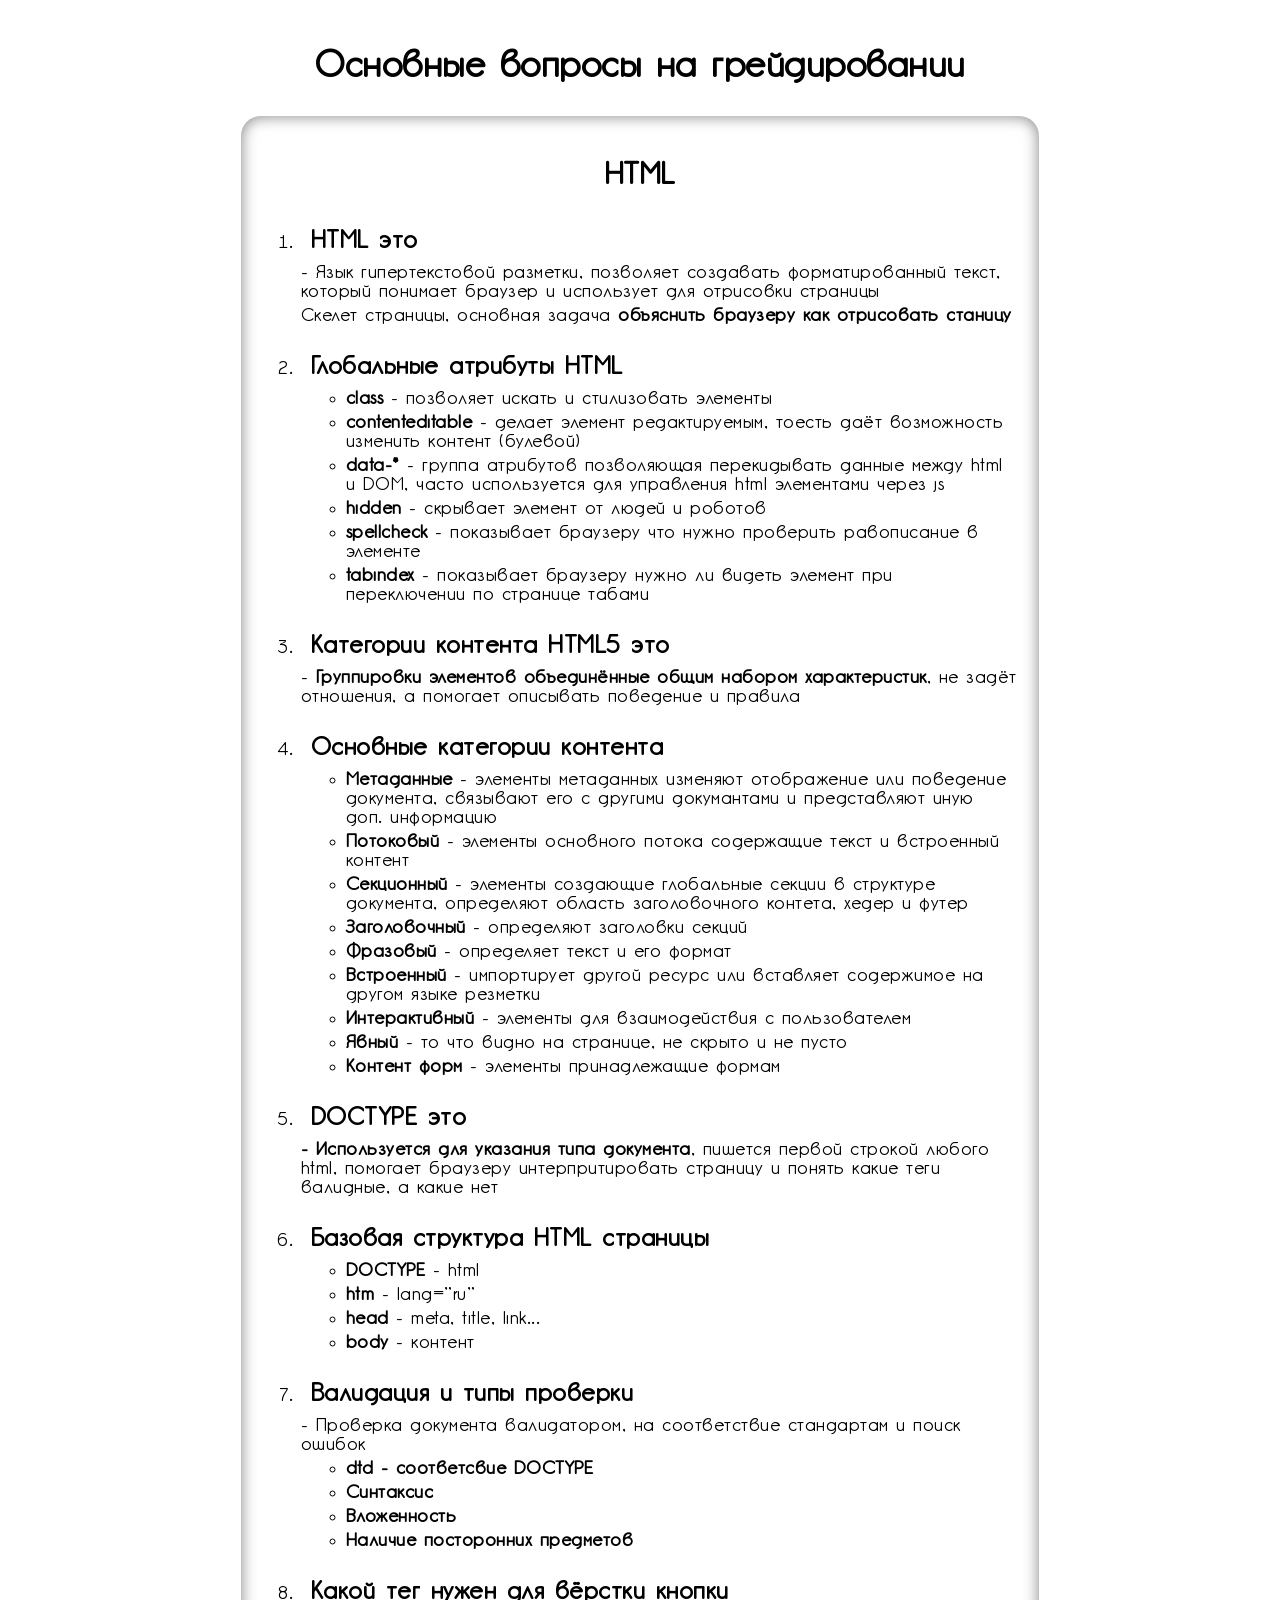
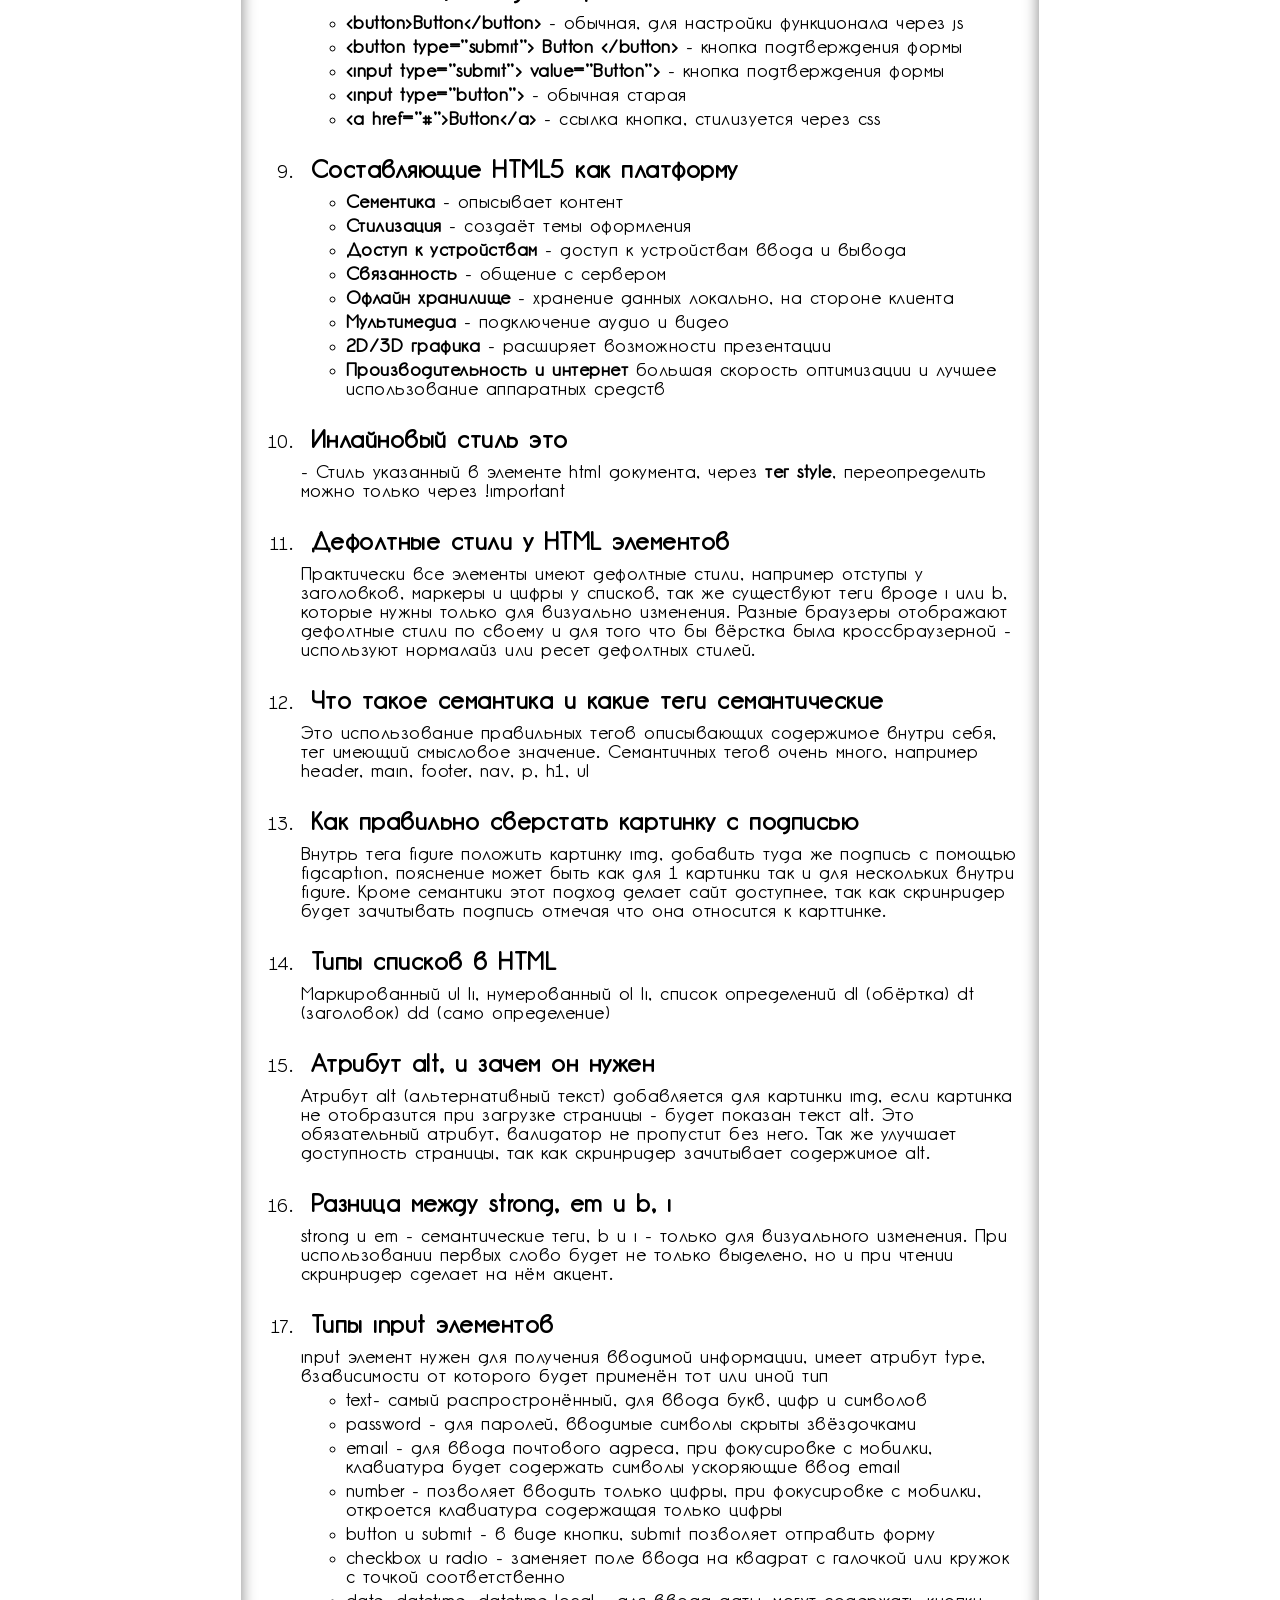
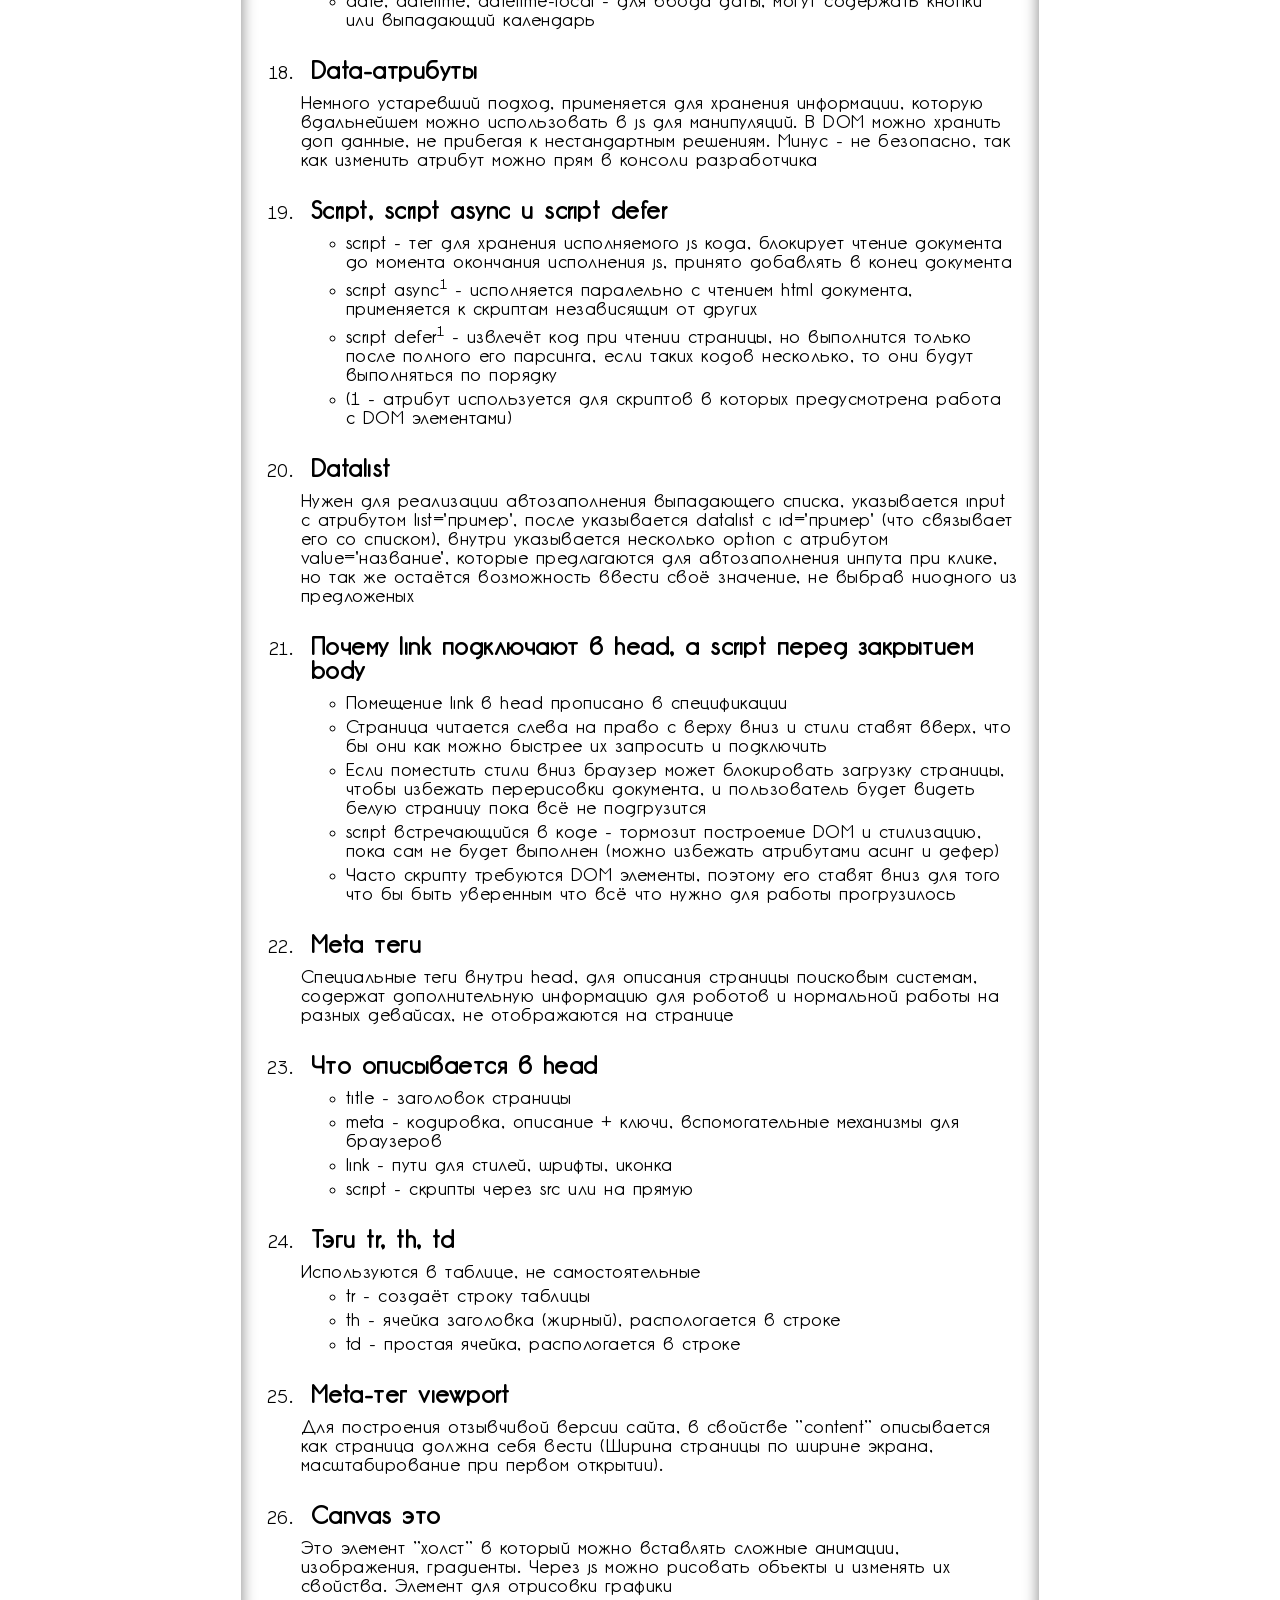
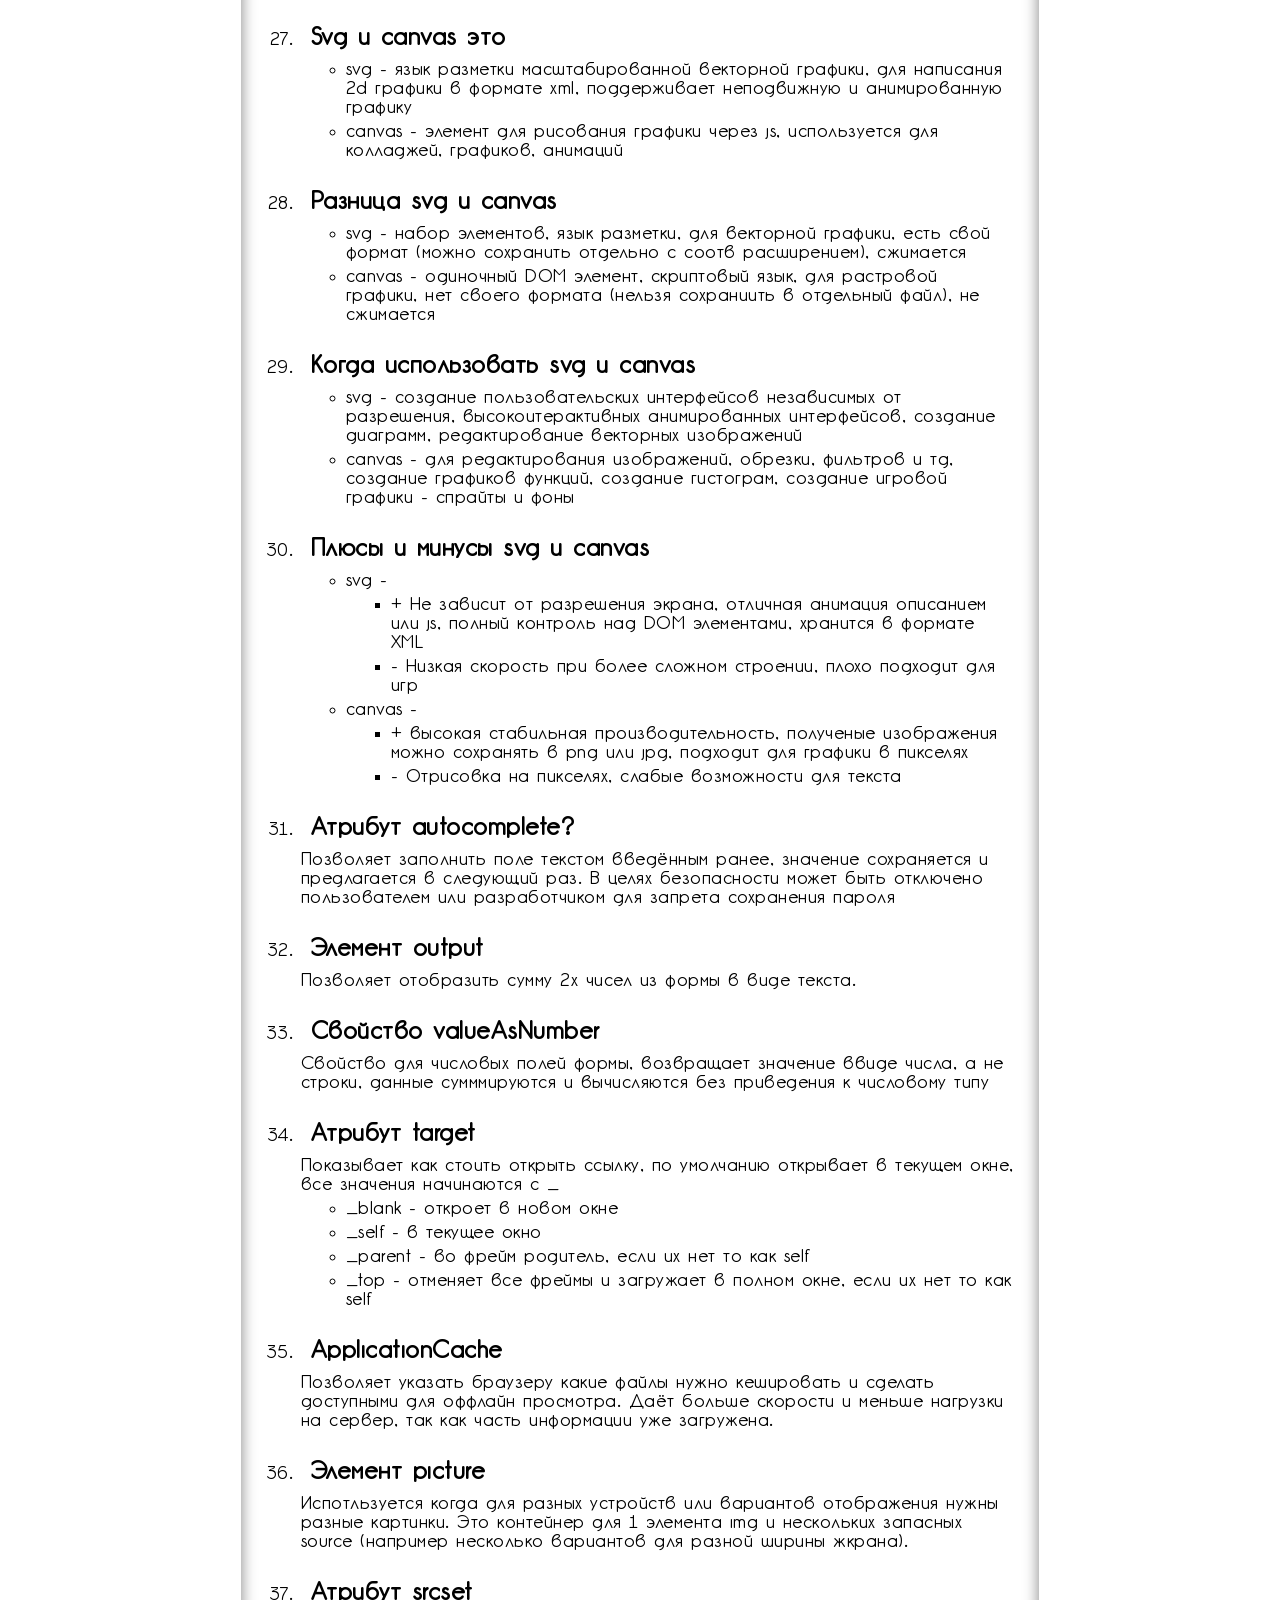
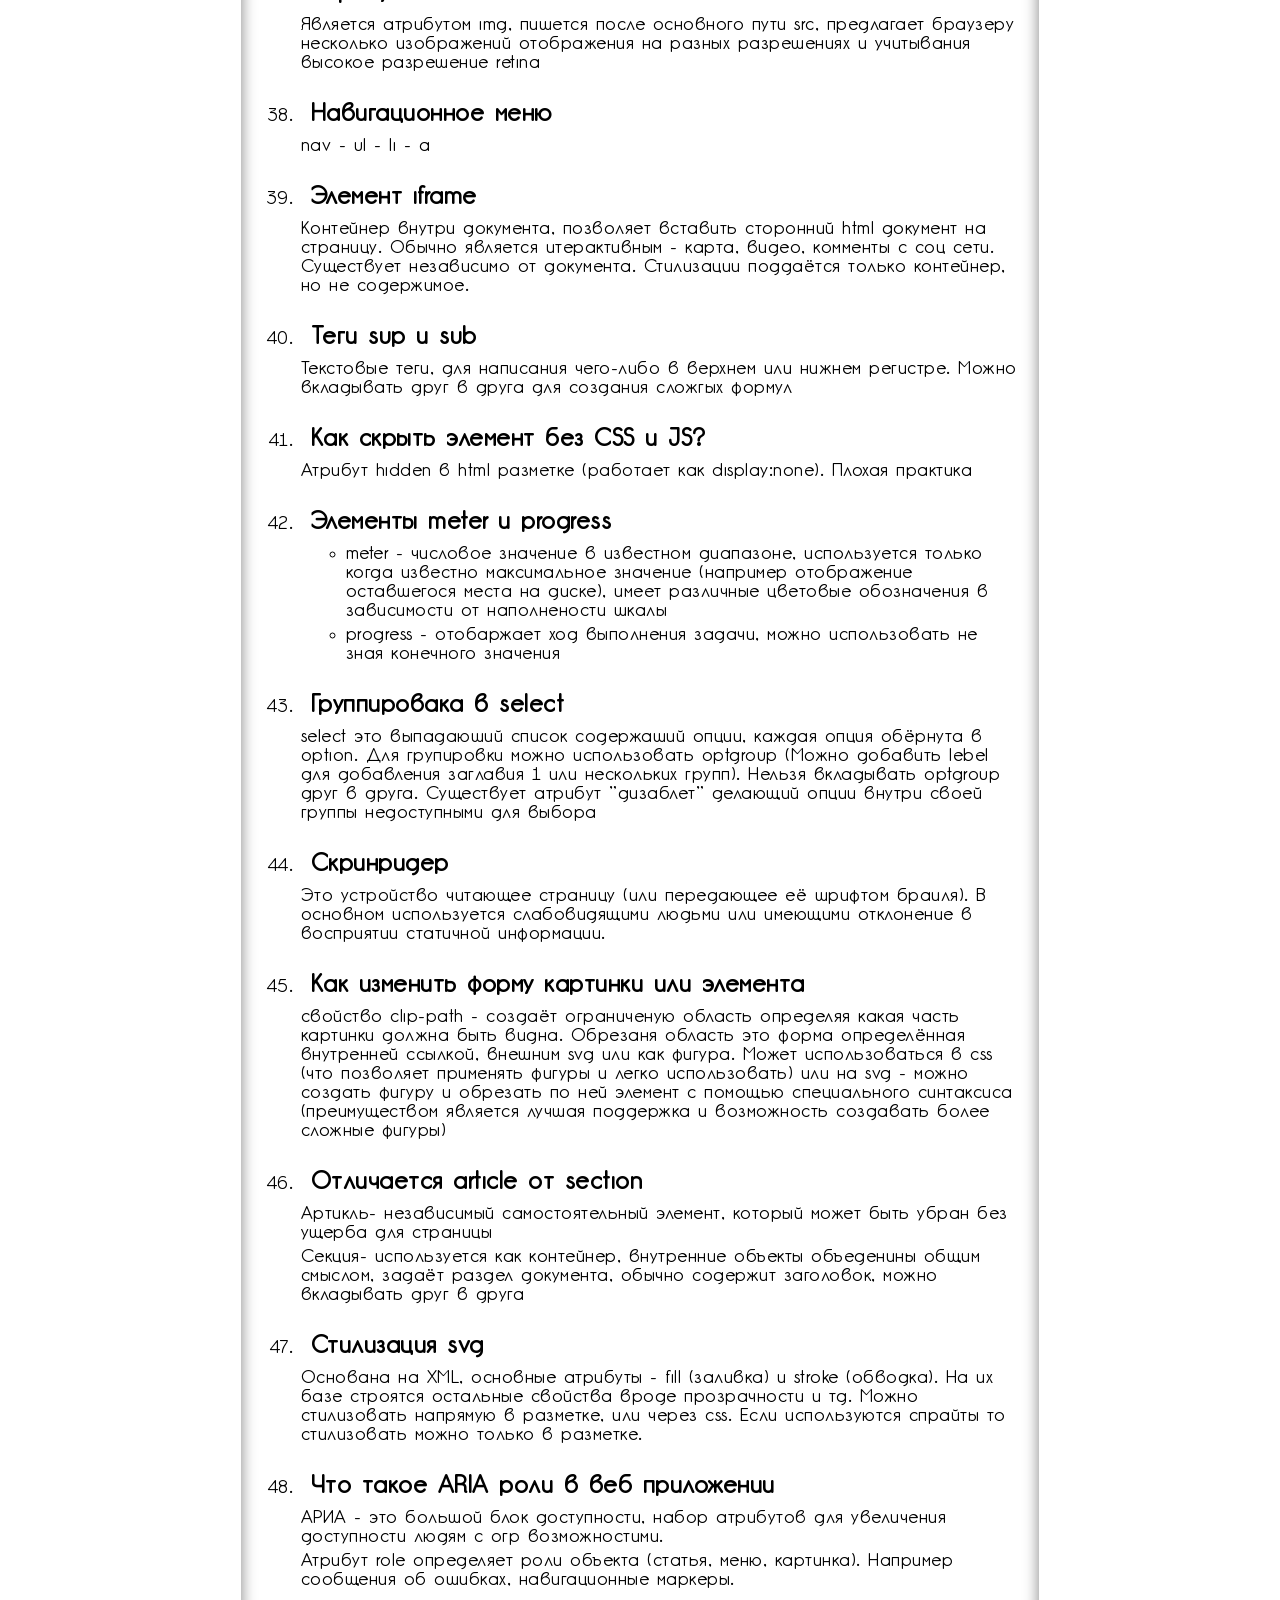
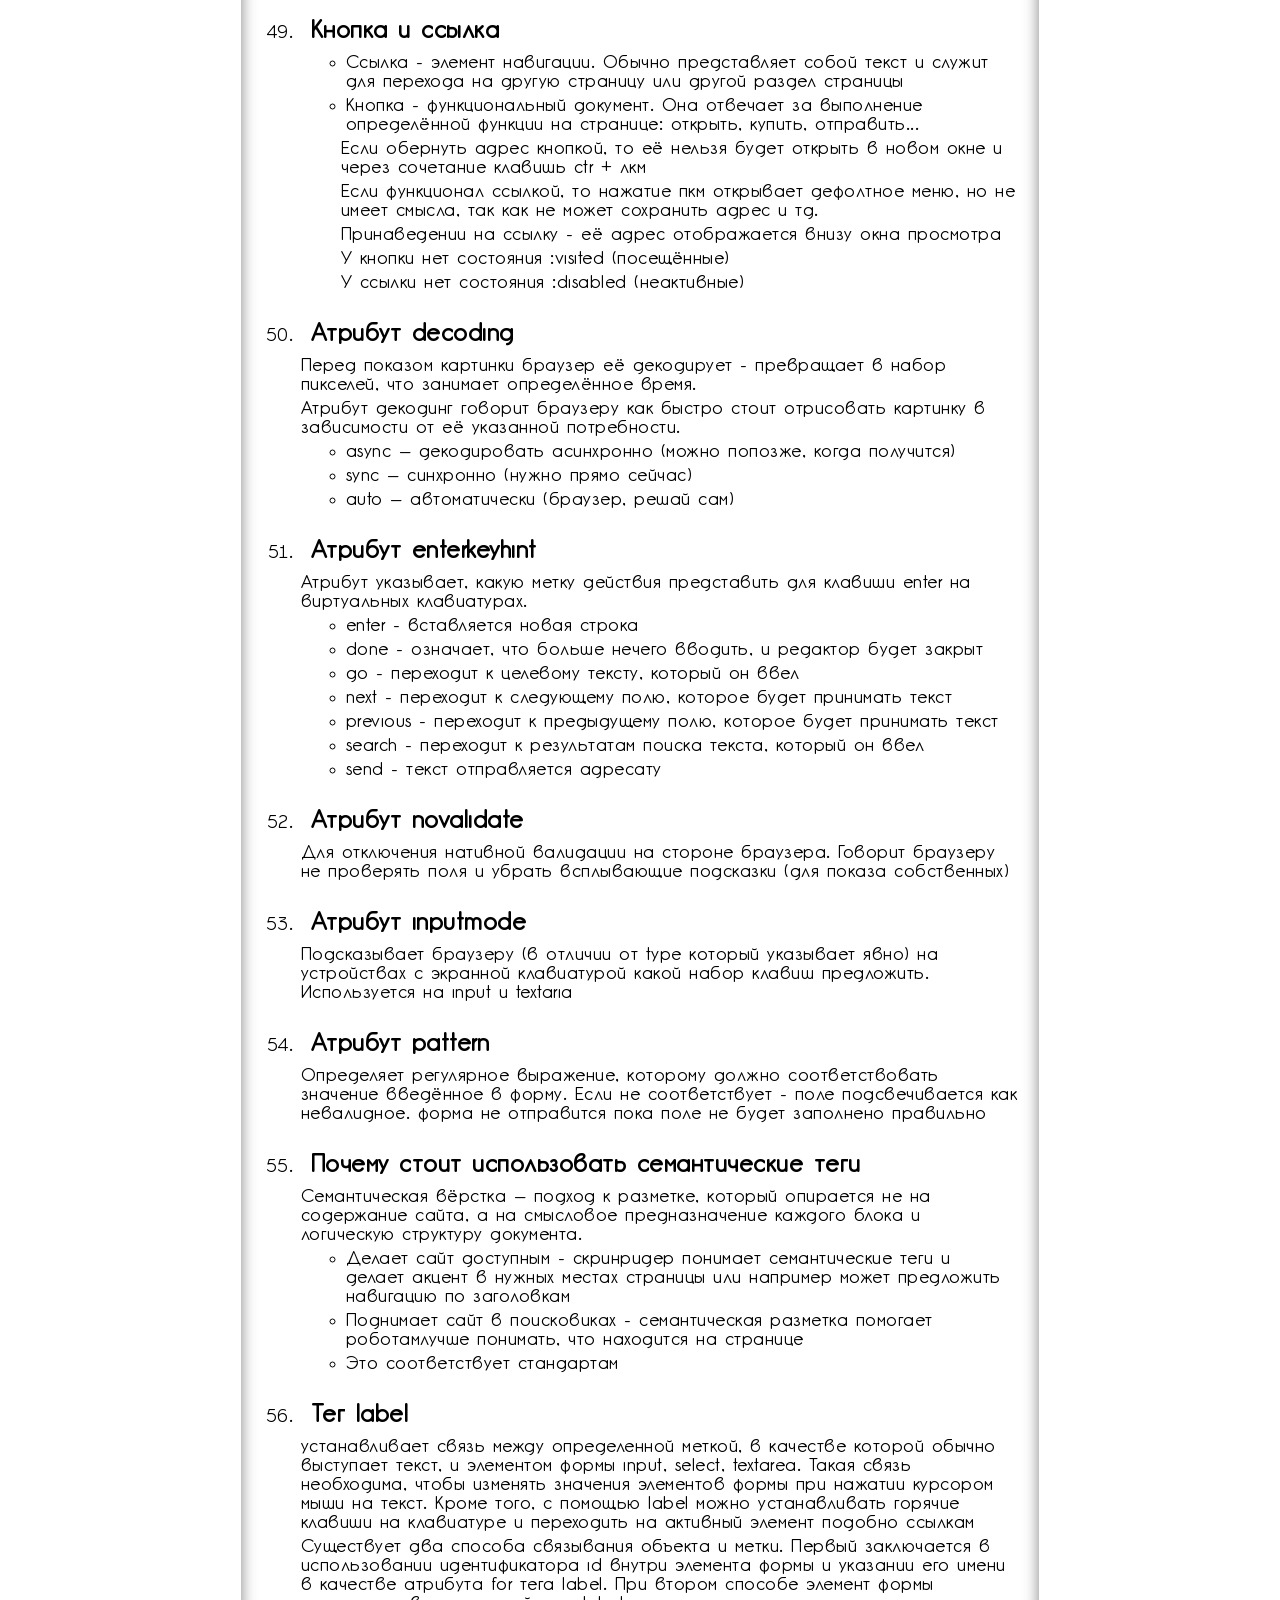
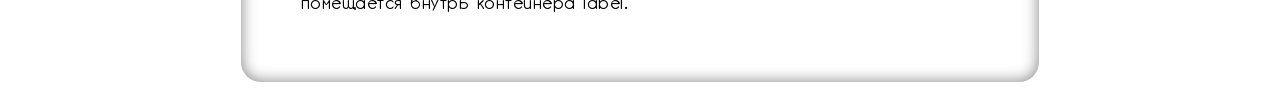
==== index.html @ bf649f89 "feat: HTML all questions" ====
<!DOCTYPE html>
<html lang="ru">

<head>
    <meta charset="UTF-8">
    <meta http-equiv="X-UA-Compatible" content="IE=edge">
    <meta name="viewport" content="width=device-width, initial-scale=1.0">
    <title>Тест</title>
    <link rel="stylesheet" href="style.css">
</head>

<body>

    <header>
        <h1>Основные вопросы на грейдировании</h1>
    </header>

    <main>

        <!-- <nav>
            <ul id="navList"></ul>
        </nav>

        <section>
            <button>HTML</button>
            <button>HTML</button>
            <button>HTML</button>
            <button>HTML</button>
        </section> -->

        <section class="html_wrap">
            <h2>HTML</h2>
            <ol>
                <li>
                    <div class="question">
                        <p>HTML это</p>
                    </div>
                    <div class="answer">
                        <p>- Язык гипертекстовой разметки, позволяет создавать форматированный текст, который понимает браузер и использует для отрисовки страницы</p>
                        <p>Скелет страницы, основная задача <span>объяснить браузеру как отрисовать станицу</span></p>
                    </div>
                </li>
                <li>
                    <div class="question">
                        <p>Глобальные атрибуты HTML</p>
                    </div>
                    <div class="answer">
                        <ul>
                            <li><span>class</span> - позволяет искать и стилизовать элементы</li>
                            <li><span>contenteditable</span> - делает элемент редактируемым, тоесть даёт возможность изменить контент (булевой)</li>
                            <li><span>data-*</span> - группа атрибутов позволяющая перекидывать данные между html и DOM, часто используется для управления html элементами через js</li>
                            <li><span>hidden</span> - скрывает элемент от людей и роботов</li>
                            <li><span>spellcheck</span> - показывает браузеру что нужно проверить равописание в элементе</li>
                            <li><span>tabindex</span> - показывает браузеру нужно ли видеть элемент при переключении по странице табами</li>
                        </ul>
                    </div>
                </li>
                <li>
                    <div class="question">
                        <p>Категории контента HTML5 это</p>
                    </div>
                    <div class="answer">
                        <p>- <span>Группировки элементов объединённые общим набором характеристик</span>, не задёт отношения, а помогает описывать поведение и правила</p>
                    </div>
                </li>
                <li>
                    <div class="question">
                        <p>Основные категории контента</p>
                    </div>
                    <div class="answer">
                        <ul>
                            <li><span>Метаданные</span> - элементы метаданных изменяют отображение или поведение документа, связывают его с другими докумантами и представляют иную доп. информацию</li>
                            <li><span>Потоковый</span> - элементы основного потока содержащие текст и встроенный контент</li>
                            <li><span>Секционный</span> - элементы создающие глобальные секции в структуре документа, определяют область заголовочного контета, хедер и футер</li>
                            <li><span>Заголовочный</span> - определяют заголовки секций</li>
                            <li><span>Фразовый</span> - определяет текст и его формат</li>
                            <li><span>Встроенный</span> - импортирует другой ресурс или вставляет содержимое на другом языке резметки</li>
                            <li><span>Интерактивный</span> - элементы для взаимодействия с пользователем</li>
                            <li><span>Явный</span> - то что видно на странице, не скрыто и не пусто</li>
                            <li><span>Контент форм</span> - элементы принадлежащие формам</li>
                        </ul>
                    </div>
                </li>
                <li>
                    <div class="question">
                        <p>DOCTYPE это</p>
                    </div>
                    <div class="answer">
                        <p><span>- Используется для указания типа документа</span>, пишется первой строкой любого html, помогает браузеру интерпритировать страницу и понять какие теги валидные, а какие нет</p>
                    </div>
                </li>
                <li>
                    <div class="question">
                        <p>Базовая структура HTML страницы</p>
                    </div>
                    <div class="answer">
                        <ul>
                            <li><span>DOCTYPE</span> - html</li>
                            <li><span>htm</span> - lang="ru"</li>
                            <li><span>head</span> - meta, title, link...</li>
                            <li><span>body</span> - контент</li>
                        </ul>
                    </div>
                </li>
                <li>
                    <div class="question">
                        <p>Валидация и типы проверки</p>
                    </div>
                    <div class="answer">
                        <p>- Проверка документа валидатором, на соответствие стандартам и поиск ошибок</p>
                        <ul>
                            
                            <li><span>dtd - соответсвие DOCTYPE</span></li>
                            <li><span>Синтаксис</span></li>
                            <li><span>Вложенность</span></li>
                            <li><span>Наличие посторонних предметов</span></li>
                        </ul>
                    </div>
                </li>
                <li>
                    <div class="question">
                        <p>Какой тег нужен для вёрстки кнопки</p>
                    </div>
                    <div class="answer">
                        <ul>
                            <li><span>&ltbutton&gtButton&lt/button&gt</span> - обычная, для настройки функционала через js</li>
                            <li><span>&ltbutton type="submit"&gt Button &lt/button&gt</span> - кнопка подтверждения формы</li>
                            <li><span>&ltinput type="submit"&gt value="Button"&gt</span> - кнопка подтверждения формы</li>
                            <li><span>&ltinput type="button"&gt</span> - обычная старая</li>
                            <li><span>&lta href="#"&gtButton&lt/a&gt</span> - ссылка кнопка, стилизуется через css</li>
                        </ul>
                    </div>
                </li>
                <li>
                    <div class="question">
                        <p>Составляющие HTML5 как платформу</p>
                    </div>
                    <div class="answer">
                        <ul>
                            <li><span>Сементика</span> - опысывает контент</li>
                            <li><span>Стилизация</span> - создаёт темы оформления</li>
                            <li><span>Доступ к устройствам</span> - доступ к устройствам ввода и вывода</li>
                            <li><span>Связанность</span> - общение с сервером</li>
                            <li><span>Офлайн хранилище</span> - хранение данных локально, на стороне клиента</li>
                            <li><span>Мультимедиа</span> - подключение аудио и видео</li>
                            <li><span>2D/3D графика</span> - расширяет возможности презентации</li>
                            <li><span>Производительность и интернет</span> большая скорость оптимизации и лучшее использование аппаратных средств</li>
                        </ul>
                    </div>
                </li>
                <li>
                    <div class="question">
                        <p>Инлайновый стиль это</p>
                    </div>
                    <div class="answer">
                        <p>- Стиль указанный в элементе html документа, через <span>тег style</span>, переопределить можно только через !important </p>
                    </div>
                </li>
                <li>
                    <div class="question">
                        <p>Дефолтные стили у HTML элементов</p>
                    </div>
                    <div class="answer">
                        <p>Практически все элементы имеют дефолтные стили, например отступы у заголовков, маркеры и цифры у списков, так же существуют теги вроде i или b, которые нужны только для визуально изменения. Разные браузеры отображают дефолтные стили по своему и для того что бы вёрстка была кроссбраузерной - используют нормалайз или ресет дефолтных стилей.</p>
                    </div>
                </li>
                <li>
                    <div class="question">
                        <p>Что такое семантика и какие теги семантические</p>
                    </div>
                    <div class="answer">
                        <p>Это использование правильных тегов описывающих содержимое внутри себя, тег имеющий смысловое значение. Семантичных тегов очень много, например header, main, footer, nav, p, h1, ul</p>
                    </div>
                </li>
                <li>
                    <div class="question">
                        <p>Как правильно сверстать картинку с подписью</p>
                    </div>
                    <div class="answer">
                        <p>Внутрь тега figure положить картинку img, добавить туда же подпись с помощью figcaption, пояснение может быть как для 1 картинки так и для нескольких внутри figure. Кроме семантики этот подход делает сайт доступнее, так как скринридер будет зачитывать подпись отмечая что она относится к карттинке.</p>
                    </div>
                </li>
                <li>
                    <div class="question">
                        <p>Типы списков в HTML</p>
                    </div>
                    <div class="answer">
                        <p>Маркированный ul li, нумерованный ol li, список определений dl (обёртка) dt (заголовок) dd (само определение)</p>
                    </div>
                </li>
                <li>
                    <div class="question">
                        <p>Атрибут alt, и зачем он нужен</p>
                    </div>
                    <div class="answer">
                        <p>Атрибут alt (альтернативный текст) добавляется для картинки img, если картинка не отобразится при загрузке страницы - будет показан текст alt. Это обязательный атрибут, валидатор не пропустит без него. Так же улучшает доступность страницы, так как скринридер зачитывает содержимое alt.</p>
                    </div>
                </li>
                <li>
                    <div class="question">
                        <p>Разница между strong, em и b, i</p>
                    </div>
                    <div class="answer">
                        <p>strong и em - семантические теги, b и i - только для визуального изменения. При использовании первых слово будет не только выделено, но и при чтении скринридер сделает на нём акцент.</p>
                    </div>
                </li>
                <li>
                    <div class="question">
                        <p>Типы input элементов</p>
                    </div>
                    <div class="answer">
                        <p>input элемент нужен для получения вводимой информации, имеет атрибут type, взависимости от которого будет применён тот или иной тип</p>
                        <ul>
                            <li>text- самый распростронённый, для ввода букв, цифр и символов</li>
                            <li>password - для паролей, вводимые символы скрыты звёздочками</li>
                            <li>email - для ввода почтового адреса, при фокусировке с мобилки, клавиатура будет содержать символы ускоряющие ввод email</li>
                            <li>number - позволяет вводить только цифры, при фокусировке с мобилки, откроется клавиатура содержащая только цифры</li>
                            <li>button и submit - в виде кнопки, submit позволяет отправить форму</li>
                            <li>checkbox и radio - заменяет поле ввода на квадрат с галочкой или кружок с точкой соответственно</li>
                            <li>date, datetime, datetime-local - для ввода даты, могут содержать кнопки или выпадающий календарь</li>
                        </ul>
                    </div>
                </li>
                <li>
                    <div class="question">
                        <p>Data-атрибуты</p>
                    </div>
                    <div class="answer">
                        <p>Немного устаревший подход, применяется для хранения информации, которую вдальнейшем можно использовать в js для манипуляций. В DOM можно хранить доп данные, не прибегая к нестандартным решениям. Минус - не безопасно, так как изменить атрибут можно прям в консоли разработчика</p>
                    </div>
                </li>
                <li>
                    <div class="question">
                        <p>Script, script async и script defer</p>
                    </div>
                    <div class="answer">
                        <ul>
                            <li>script - тег для хранения исполняемого js кода, блокирует чтение документа до момента окончания исполнения js, принято добавлять в конец документа</li>
                            <li>script async<sup>1</sup> - исполняется паралельно с чтением html документа, применяется к скриптам независящим от других</li>
                            <li>script defer<sup>1</sup> - извлечёт код при чтении страницы, но выполнится только после полного его парсинга, если таких кодов несколько, то они будут выполняться по порядку</li>
                            <li>(1 - атрибут используется для скриптов в которых предусмотрена работа с DOM элементами)</li>
                        </ul>
                    </div>
                </li>
                <li>
                    <div class="question">
                        <p>Datalist</p>
                    </div>
                    <div class="answer">
                        <p>Нужен для реализации автозаполнения выпадающего списка, указывается input с атрибутом list='пример', после указывается datalist с id='пример' (что связывает его со списком), внутри указываeтся несколько option c атрибутом value='название', которые предлагаются для автозаполнения инпута при клике, но так же остаётся возможность ввести своё значение, не выбрав ниодного из предложеных</p>
                    </div>
                </li>
                <li>
                    <div class="question">
                        <p>Почему link подключают в head, а script перед закрытием body</p>
                    </div>
                    <div class="answer">
                        <ul>
                            <li>Помещение link в head прописано в спецификации</li>
                            <li>Страница читается слева на право с верху вниз и стили ставят вверх, что бы они как можно быстрее их запросить и подключить</li>
                            <li>Если поместить стили вниз браузер может блокировать загрузку страницы, чтобы избежать перерисовки документа, и пользователь будет видеть белую страницу пока всё не подгрузится</li>
                            <li>script встречающийся в коде - тормозит построемие DOM и стилизацию, пока сам не будет выполнен (можно избежать атрибутами асинг и дефер)</li>
                            <li>Часто скрипту требуются DOM элементы, поэтому его ставят вниз для того что бы быть уверенным что всё что нужно для работы прогрузилось</li>
                        </ul>
                    </div>
                </li>
                <li>
                    <div class="question">
                        <p>Meta теги</p>
                    </div>
                    <div class="answer">
                        <p>Специальные теги внутри head, для описания страницы поисковым системам, содержат дополнительную информацию для роботов и нормальной работы на разных девайсах, не отображаются на странице</p>
                    </div>
                </li>
                <li>
                    <div class="question">
                        <p>Что описывается в head</p>
                    </div>
                    <div class="answer">
                        <ul>
                            <li>title - заголовок страницы</li>
                            <li>meta - кодировка, описание + ключи, вспомогательные механизмы для браузеров</li>
                            <li>link - пути для стилей, шрифты, иконка</li>
                            <li>script - скрипты через src или на прямую</li>
                        </ul>
                    </div>
                </li>
                <li>
                    <div class="question">
                        <p>Тэги tr, th, td</p>
                    </div>
                    <div class="answer">
                        <p>Используются в таблице, не самостоятельные</p>
                        <ul>
                            <li>tr - создаёт строку таблицы</li>
                            <li>th - ячейка заголовка (жирный), распологается в строке</li>
                            <li>td - простая ячейка, распологается в строке</li>
                        </ul>
                    </div>
                </li>
                <li>
                    <div class="question">
                        <p>Meta-тег viewport</p>
                    </div>
                    <div class="answer">
                        <p>Для построения отзывчивой версии сайта, в свойстве "content" описывается как страница должна себя вести (Ширина страницы по ширине экрана, масштабирование при первом открытии).</p>
                    </div>
                </li>
                <li>
                    <div class="question">
                        <p>Сanvas это</p>
                    </div>
                    <div class="answer">
                        <p>Это элемент "холст" в который можно вставлять сложные анимации, изображения, градиенты. Через js можно рисовать объекты и изменять их свойства. Элемент для отрисовки графики</p>
                    </div>
                </li>
                <li>
                    <div class="question">
                        <p>Svg и canvas это</p>
                    </div>
                    <div class="answer">
                        <ul>
                            <li>svg - язык разметки масштабированной векторной графики, для написания 2d графики в формате xml, поддерживает неподвижную и анимированную графику </li>
                            <li>canvas - элемент для рисования графики через js, используется для колладжей, графиков, анимаций</li>
                        </ul>
                    </div>
                </li>
                <li>
                    <div class="question">
                        <p>Разница svg и canvas</p>
                    </div>
                    <div class="answer">
                        <ul>
                            <li>svg - набор элементов, язык разметки, для векторной графики, есть свой формат (можно сохранить отдельно с соотв расширением), сжимается</li>
                            <li>canvas - одиночный DOM элемент, скриптовый язык, для растровой графики, нет своего формата (нельзя сохраниить в отдельный файл), не сжимается</li>
                        </ul>
                    </div>
                </li>
                <li>
                    <div class="question">
                        <p>Когда использовать svg и canvas</p>
                    </div>
                    <div class="answer">
                        <ul>
                            <li>svg - создание пользовательских интерфейсов независимых от разрешения, высокоитерактивных анимированных интерфейсов, создание диаграмм, редактирование векторных изображений</li>
                            <li>canvas - для редактирования изображений, обрезки, фильтров и тд, создание графиков функций, создание гистограм, создание игровой графики - спрайты и фоны</li>
                        </ul>
                    </div>
                </li>
                <li>
                    <div class="question">
                        <p>Плюсы и минусы svg и canvas</p>
                    </div>
                    <div class="answer">
                        <ul>
                            <li>svg - 
                                <ul>
                                    <li>+ Не зависит от разрешения экрана, отличная анимация описанием или js, полный контроль над DOM элементами, хранится в формате XML</li>
                                    <li>- Низкая скорость при более сложном строении, плохо подходит для игр</li>
                                </ul>
                            </li>
                            <li>canvas - 
                                <ul>
                                    <li>+ высокая стабильная производительность, полученые изображения можно сохранять в png или jpg, подходит для графики в пикселях</li>
                                    <li>- Отрисовка на пикселях, слабые возможности для текста</li>
                                </ul>
                            </li>
                        </ul>
                    </div>
                </li>
                <li>
                    <div class="question">
                        <p>Атрибут autocomplete?</p>
                    </div>
                    <div class="answer">
                        <p>Позволяет заполнить поле текстом введённым ранее, значение сохраняется и предлагается в следующий раз. В целях безопасности может быть отключено пользователем или разработчиком для запрета сохранения пароля</p>
                    </div>
                </li>
                <li>
                    <div class="question">
                        <p>Элемент output</p>
                    </div>
                    <div class="answer">
                        <p>Позволяет отобразить сумму 2х чисел из формы в виде текста.</p>
                    </div>
                </li>
                <li>
                    <div class="question">
                        <p>Свойство valueAsNumber</p>
                    </div>
                    <div class="answer">
                        <p>Свойство для числовых полей формы, возвращает значение ввиде числа, а не строки, данные сумммируются и вычисляются без приведения к числовому типу</p>
                    </div>
                </li>
                <li>
                    <div class="question">
                        <p>Атрибут target</p>
                    </div>
                    <div class="answer">
                        <p>Показывает как стоить открыть ссылку, по умолчанию открывает в текущем окне, все значения начинаются с _</p>
                        <ul>
                            <li>_blank - откроет в новом окне</li>
                            <li>_self - в текущее окно</li>
                            <li>_parent - во фрейм родитель, если их нет то как self</li>
                            <li>_top - отменяет все фреймы и загружает в полном окне, если их нет то как self</li>
                        </ul>
                    </div>
                </li>
                <li>
                    <div class="question">
                        <p>ApplicationCache</p>
                    </div>
                    <div class="answer">
                        <p>Позволяет указать браузеру какие файлы нужно кешировать и сделать доступными для оффлайн просмотра. Даёт больше скорости и меньше нагрузки на сервер, так как часть информации уже загружена.</p>
                    </div>
                </li>
                <li>
                    <div class="question">
                        <p>Элемент picture</p>
                    </div>
                    <div class="answer">
                        <p>Испотльзуется когда для разных устройств или вариантов отображения нужны разные картинки. Это контейнер для 1 элемента img и нескольких запасных source (например несколько вариантов для разной ширины жкрана).</p>
                    </div>
                </li>
                <li>
                    <div class="question">
                        <p>Атрибут srcset</p>
                    </div>
                    <div class="answer">
                        <p>Является атрибутом img, пишется после основного пути src, предлагает браузеру несколько изображений отображения на разных разрешениях и учитывания высокое разрешение retina</p>
                    </div>
                </li>
                <li>
                    <div class="question">
                        <p>Навигационное меню</p>
                    </div>
                    <div class="answer">
                        <p>nav - ul - li - a</p>
                    </div>
                </li>
                <li>
                    <div class="question">
                        <p>Элемент iframe</p>
                    </div>
                    <div class="answer">
                        <p>Контейнер внутри документа, позволяет вставить сторонний html документ на страницу. Обычно является итерактивным - карта, видео, комменты с соц сети. Существует независимо от документа. Стилизации поддаётся только контейнер, но не содержимое.</p>
                    </div>
                </li>
                <li>
                    <div class="question">
                        <p>Теги sup и sub</p>
                    </div>
                    <div class="answer">
                        <p>Текстовые теги, для написания чего-либо в верхнем или нижнем регистре. Можно вкладывать друг в друга для создания сложгых формул</p>
                    </div>
                </li>
                <li>
                    <div class="question">
                        <p>Как скрыть элемент без CSS и JS?</p>
                    </div>
                    <div class="answer">
                        <p>Атрибут hidden в html разметке (работает как display:none). Плохая практика</p>
                    </div>
                </li>
                <li>
                    <div class="question">
                        <p>Элементы meter и progress</p>
                    </div>
                    <div class="answer">
                        <ul>
                            <li>meter - числовое значение в известном диапазоне, используется только когда известно максимальное значение (например отображение оставшегося места на диске), имеет различные цветовые обозначения в зависимости от наполнености шкалы </li>
                            <li>progress - отобаржает ход выполнения задачи, можно использовать не зная конечного значения</li>
                        </ul>
                    </div>
                </li>
                <li>
                    <div class="question">
                        <p>Группировака в select</p>
                    </div>
                    <div class="answer">
                        <p>select это выпадаюший список содержаший опции, каждая опция обёрнута в option. Для групировки можно использовать optgroup (Можно добавить lebel для добавления заглавия 1 или нескольких групп). Нельзя вкладывать optgroup друг в друга. 
                            Существует атрибут "дизаблет" делающий опции внутри своей группы недоступными для выбора</p>
                    </div>
                </li>
                <li>
                    <div class="question">
                        <p>Скринридер</p>
                    </div>
                    <div class="answer">
                        <p>Это устройство читающее страницу (или передающее её шрифтом браиля). В основном используется слабовидящими людьми или имеющими отклонение в восприятии статичной информации.</p>
                    </div>
                </li>
                <li>
                    <div class="question">
                        <p>Как изменить форму картинки или элемента</p>
                    </div>
                    <div class="answer">
                        <p>свойство clip-path - создаёт ограниченую область определяя какая часть картинки должна быть видна. Обрезаня область это форма определённая внутренней ссылкой, внешним svg или как фигура. Может использоваться в css (что позволяет применять фигуры и легко использовать) или на svg - можно создать фигуру и обрезать по ней элемент с помощью специального синтаксиса (преимуществом является лучшая поддержка и возможность создавать более сложные фигуры)</p>
                    </div>
                </li>
                <li>
                    <div class="question">
                        <p>Отличается article от section</p>
                    </div>
                    <div class="answer">
                        <p>Артикль- независимый самостоятельный элемент, который может быть убран без ущерба для страницы</p>
                        <p>Секция- используется как контейнер, внутренние объекты объеденины общим смыслом, задаёт раздел документа, обычно содержит заголовок, можно вкладывать друг в друга</p>
                    </div>
                </li>
                <li>
                    <div class="question">
                        <p>Стилизация svg</p>
                    </div>
                    <div class="answer">
                        <p>Основана на XML, основные атрибуты - fill (заливка) и stroke (обводка). На их базе строятся остальные свойства вроде прозрачности и тд. Можно стилизовать напрямую в разметке, или через css. Если используются спрайты то стилизовать можно только в разметке.</p>
                    </div>
                </li>
                <li>
                    <div class="question">
                        <p>Что такое ARIA роли в веб приложении</p>
                    </div>
                    <div class="answer">
                        <p>АРИА - это большой блок доступности, набор атрибутов для увеличения доступности людям с огр возможностими.</p>
                        <p>Атрибут role определяет роли объекта (статья, меню, картинка). Например сообщения об ошибках, навигационные маркеры.</p>
                    </div>
                </li>
                <li>
                    <div class="question">
                        <p>Кнопка и ссылка</p>
                    </div>
                    <div class="answer">
                        <ul>
                            <li>Ссылка - элемент навигации. Обычно представляет собой текст и служит для перехода на другую страницу или другой раздел страницы</li>
                            <li>Кнопка - функциональный документ. Она отвечает за выполнение определённой функции на странице: открыть, купить, отправить... </li>
                            <p>Если обернуть адрес кнопкой, то её нельзя будет открыть в новом окне и через сочетание клавишь ctr + лкм</p>
                            <p>Если функционал ссылкой, то нажатие пкм открывает дефолтное меню, но не имеет смысла, так как не может сохранить адрес и тд.</p>
                            <p>Принаведении на ссылку - её адрес отображается внизу окна просмотра</p>
                            <p>У кнопки нет состояния :visited (посещённые)</p>
                            <p>У ссылки нет состояния :disabled (неактивные)</p>
                        </ul>
                    </div>
                </li>
                <li>
                    <div class="question">
                        <p>Атрибут decoding</p>
                    </div>
                    <div class="answer">
                        <p>Перед показом картинки браузер её декодирует - превращает в набор пикселей, что занимает определённое время.</p>
                        <p>Атрибут декодинг говорит браузеру как быстро стоит отрисовать картинку в зависимости от её указанной потребности.</p>
                        <ul>
                            <li>async — декодировать асинхронно (можно попозже, когда получится)</li>
                            <li>sync — синхронно (нужно прямо сейчас)</li>
                            <li>auto — автоматически (браузер, решай сам)</li>
                        </ul>
                    </div>
                </li>
                <li>
                    <div class="question">
                        <p>Атрибут enterkeyhint</p>
                    </div>
                    <div class="answer">
                        <p>Атрибут указывает, какую метку действия представить для клавиши enter на виртуальных клавиатурах.</p>
                        <ul>
                            <li>enter - вставляется новая строка</li>
                            <li>done - означает, что больше нечего вводить, и редактор будет закрыт</li>
                            <li>go -  переходит к целевому тексту, который он ввел</li>
                            <li>next -   переходит к следующему полю, которое будет принимать текст</li>
                            <li>previous -  переходит к предыдущему полю, которое будет принимать текст</li>
                            <li>search -  переходит к результатам поиска текста, который он ввел</li>
                            <li>send - текст отправляется адресату</li>
                        </ul>
                    </div>
                </li>
                <li>
                    <div class="question">
                        <p>Атрибут novalidate</p>
                    </div>
                    <div class="answer">
                        <p>Для отключения нативной валидации на стороне браузера. Говорит браузеру не проверять поля и убрать всплывающие подсказки (для показа собственных)</p>
                    </div>
                </li>
                <li>
                    <div class="question">
                        <p>Атрибут inputmode</p>
                    </div>
                    <div class="answer">
                        <p>Подсказывает браузеру (в отличии от type который указывает явно) на устройствах с экранной клавиатурой какой набор клавиш предложить. Используется на input и textaria</p>
                    </div>
                </li>
                <li>
                    <div class="question">
                        <p>Атрибут pattern</p>
                    </div>
                    <div class="answer">
                        <p>Определяет регулярное выражение, которому должно соответствовать значение введённое в форму. Если не соответствует - поле подсвечивается как невалидное. форма не отправится пока поле не будет заполнено правильно</p>
                    </div>
                </li>
                <li>
                    <div class="question">
                        <p>Почему стоит использовать семантические теги</p>
                    </div>
                    <div class="answer">
                        <p>Семантическая вёрстка — подход к разметке, который опирается не на содержание сайта, а на смысловое предназначение каждого блока и логическую структуру документа.</p>
                        <ul>
                            <li>Делает сайт доступным - скринридер понимает семантические теги и делает акцент в нужных местах страницы или например может предложить навигацию по заголовкам</li>
                            <li>Поднимает сайт в поисковиках - семантическая разметка помогает роботамлучше понимать, что находится на странице</li>
                            <li>Это соответствует стандартам</li>
                        </ul>
                    </div>
                </li>
                <li>
                    <div class="question">
                        <p>Тег label</p>
                    </div>
                    <div class="answer">
                        <p>устанавливает связь между определенной меткой, в качестве которой обычно выступает текст, и элементом формы input, select, textarea. Такая связь необходима, чтобы изменять значения элементов формы при нажатии курсором мыши на текст. Кроме того, с помощью label можно устанавливать горячие клавиши на клавиатуре и переходить на активный элемент подобно ссылкам</p>
                        <p>Существует два способа связывания объекта и метки. Первый заключается в использовании идентификатора id внутри элемента формы и указании его имени в качестве атрибута for тега label. При втором способе элемент формы помещается внутрь контейнера label.</p>
                    </div>
                </li>
            </ol>
        </section>
    </main>

    <script src="jquery.js"></script>
    <script src="script.js"></script>
</body>

</html>
---- style.css ----
@font-face {
    font-display: swap;
    font-family: 'ff';
    font-style: normal;
    font-weight: 400;
    src: url('20011.ttf');
}

body {
    letter-spacing: 0.5px;
    font-family: 'ff';
    box-sizing: border-box;
    font-size: 18px;
}

h1 {
    text-align: center;
    margin: 50px 0 30px;
    font-size: 36px;
}

h2 {
    font-size: 30px;
    margin-bottom: 10px;
}

section {
    margin: 0 auto;
    display: flex;
    flex-direction: column;
    align-items: center;
    width: 60%;
    box-shadow: inset 0 0 15px rgba(0, 0, 0, 0.5);
    border-radius: 20px;
    padding: 20px;
}

ol>li {
    margin-bottom: 30px;
    /* display: none; */
}

ul>li{
    margin: 5px;
}

p {
    margin: 0 0 5px 0;
}

.question p{
    font-size: 24px;
    display: block;
    margin: 10px;
    font-weight: 600;
}
.answer span {
    font-weight: 600;
}
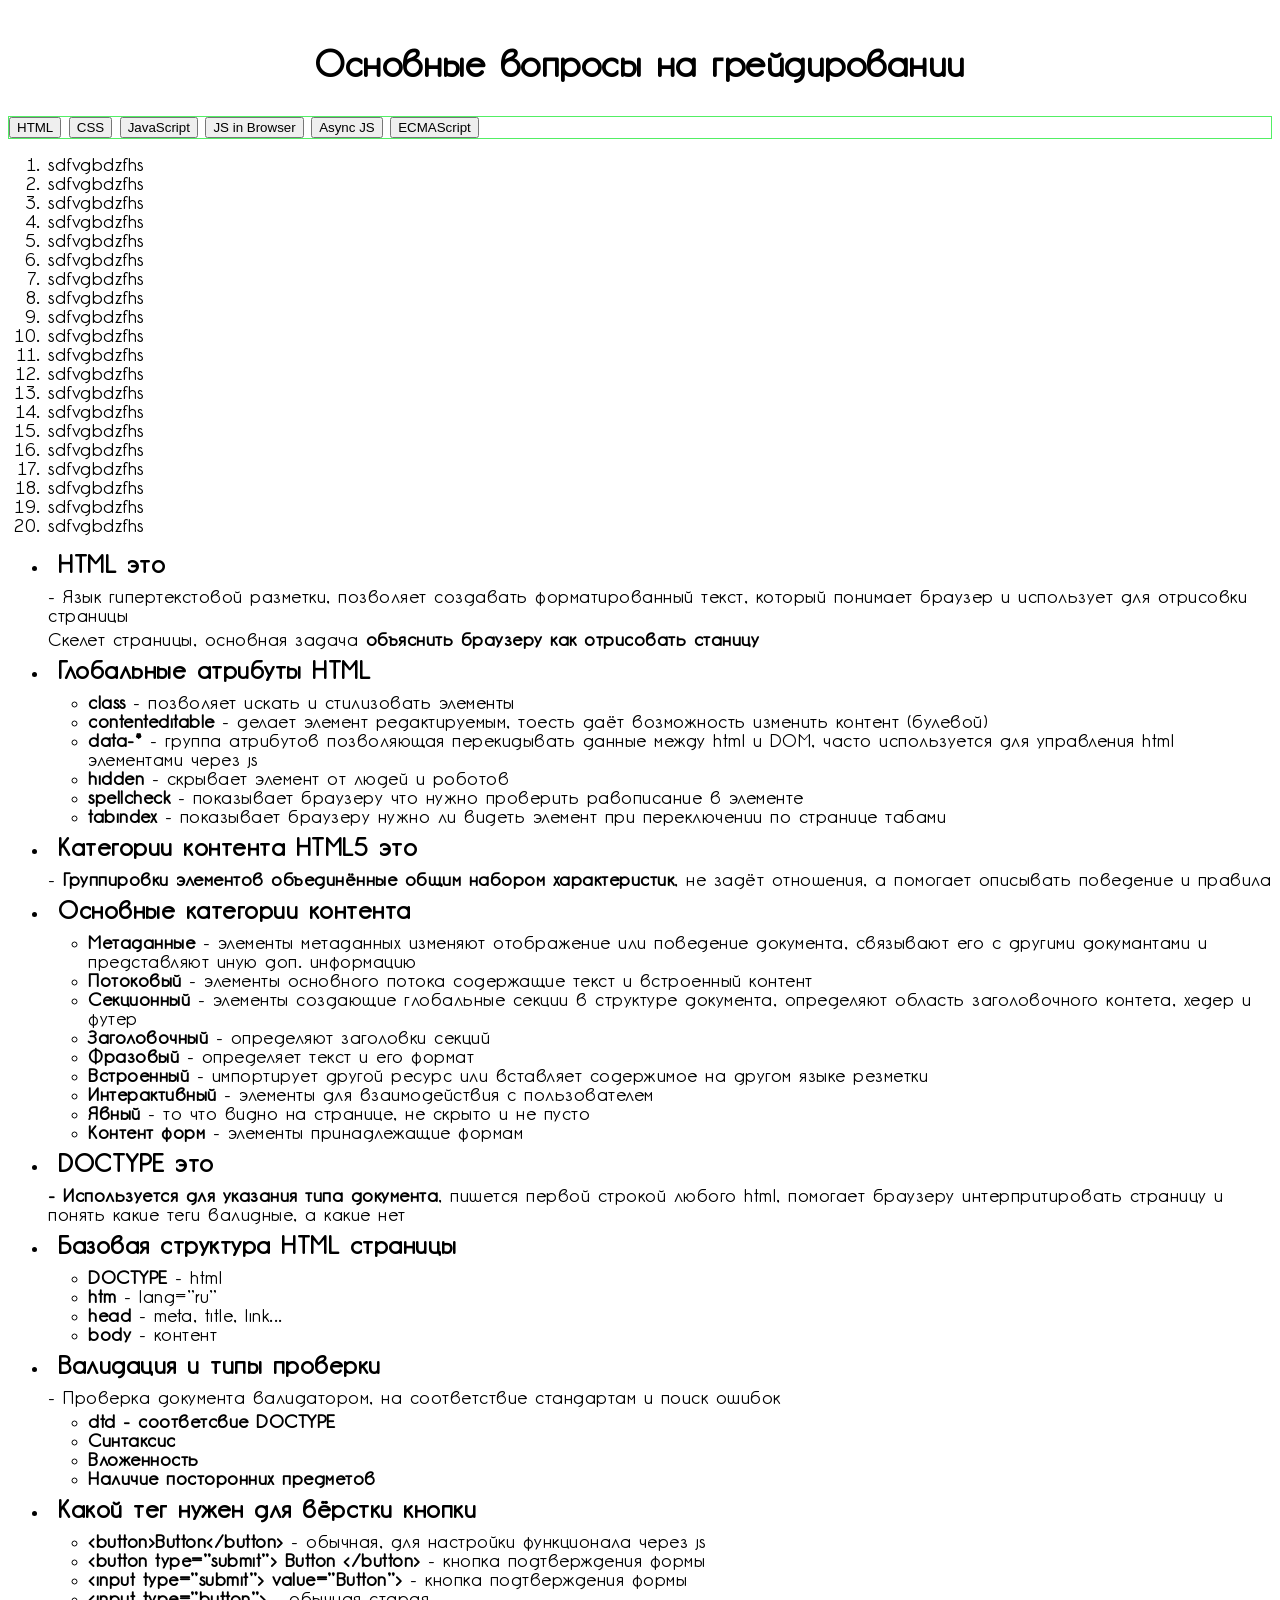
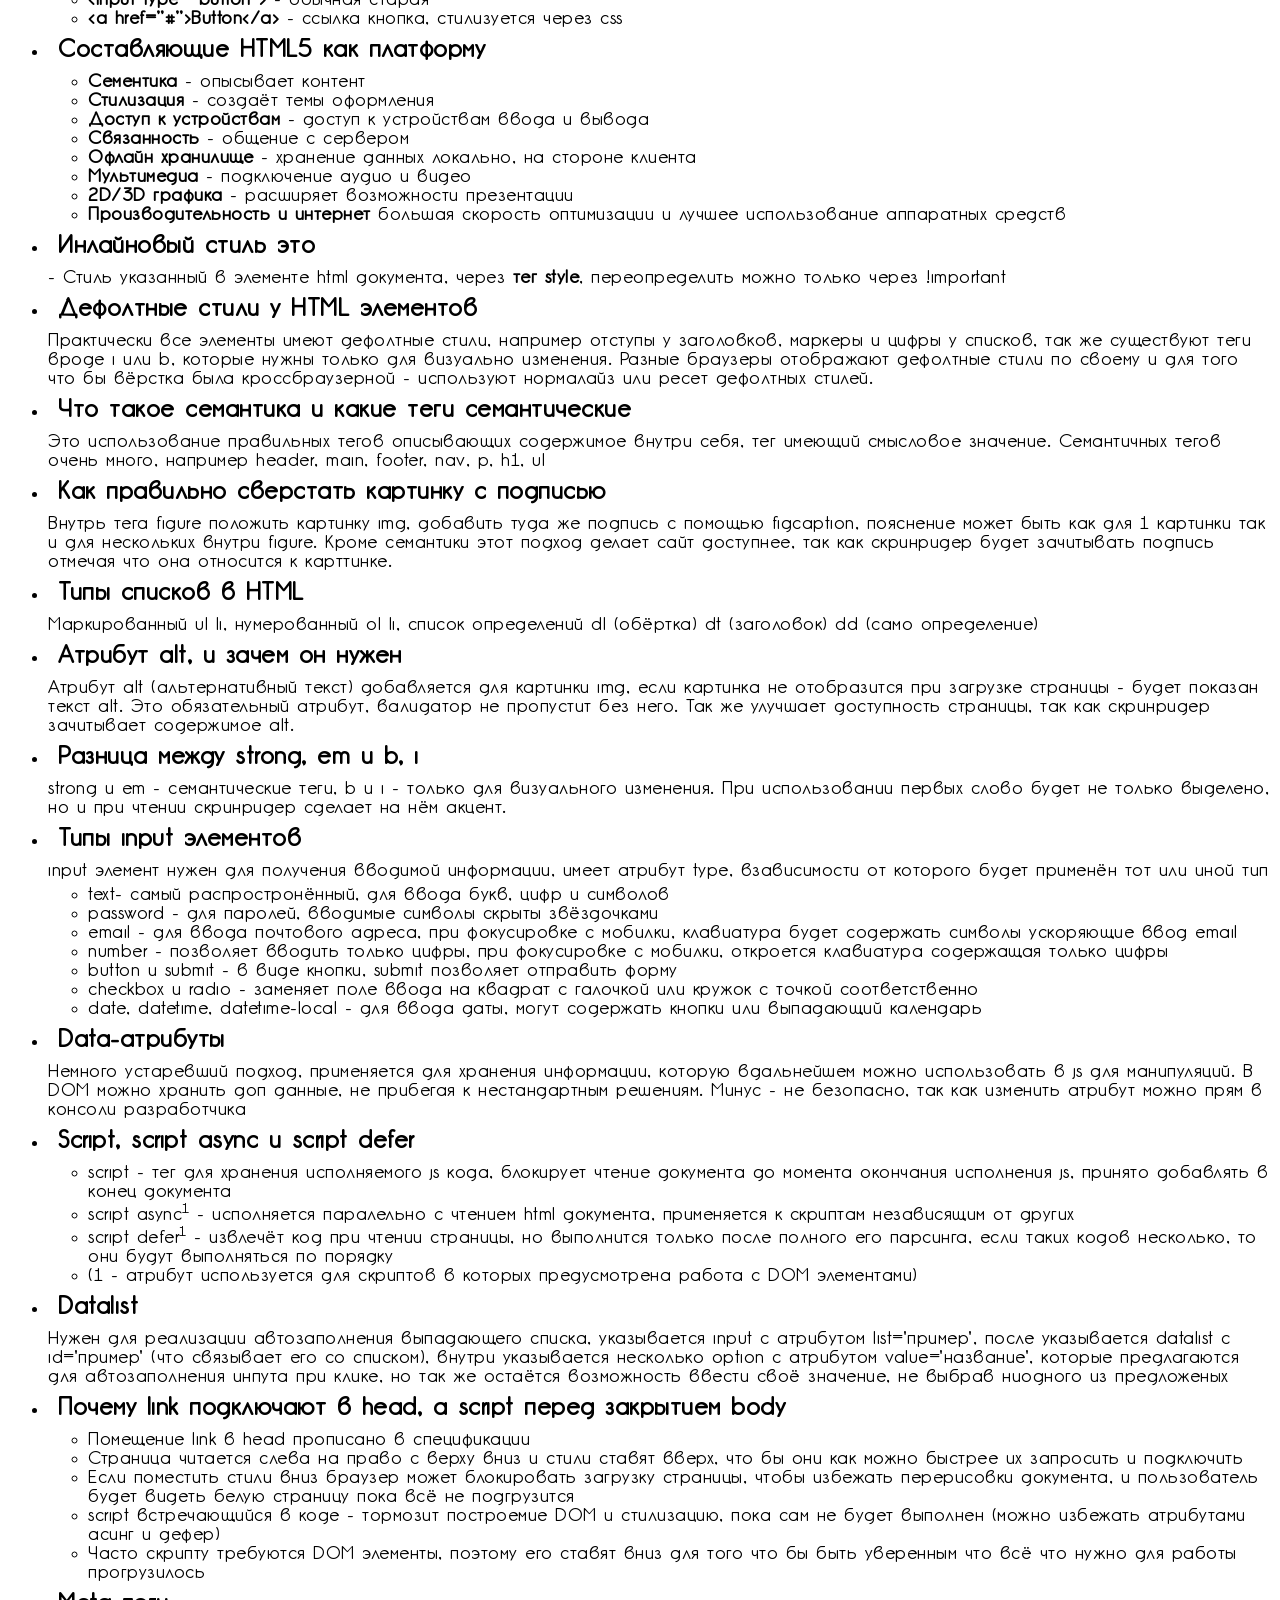
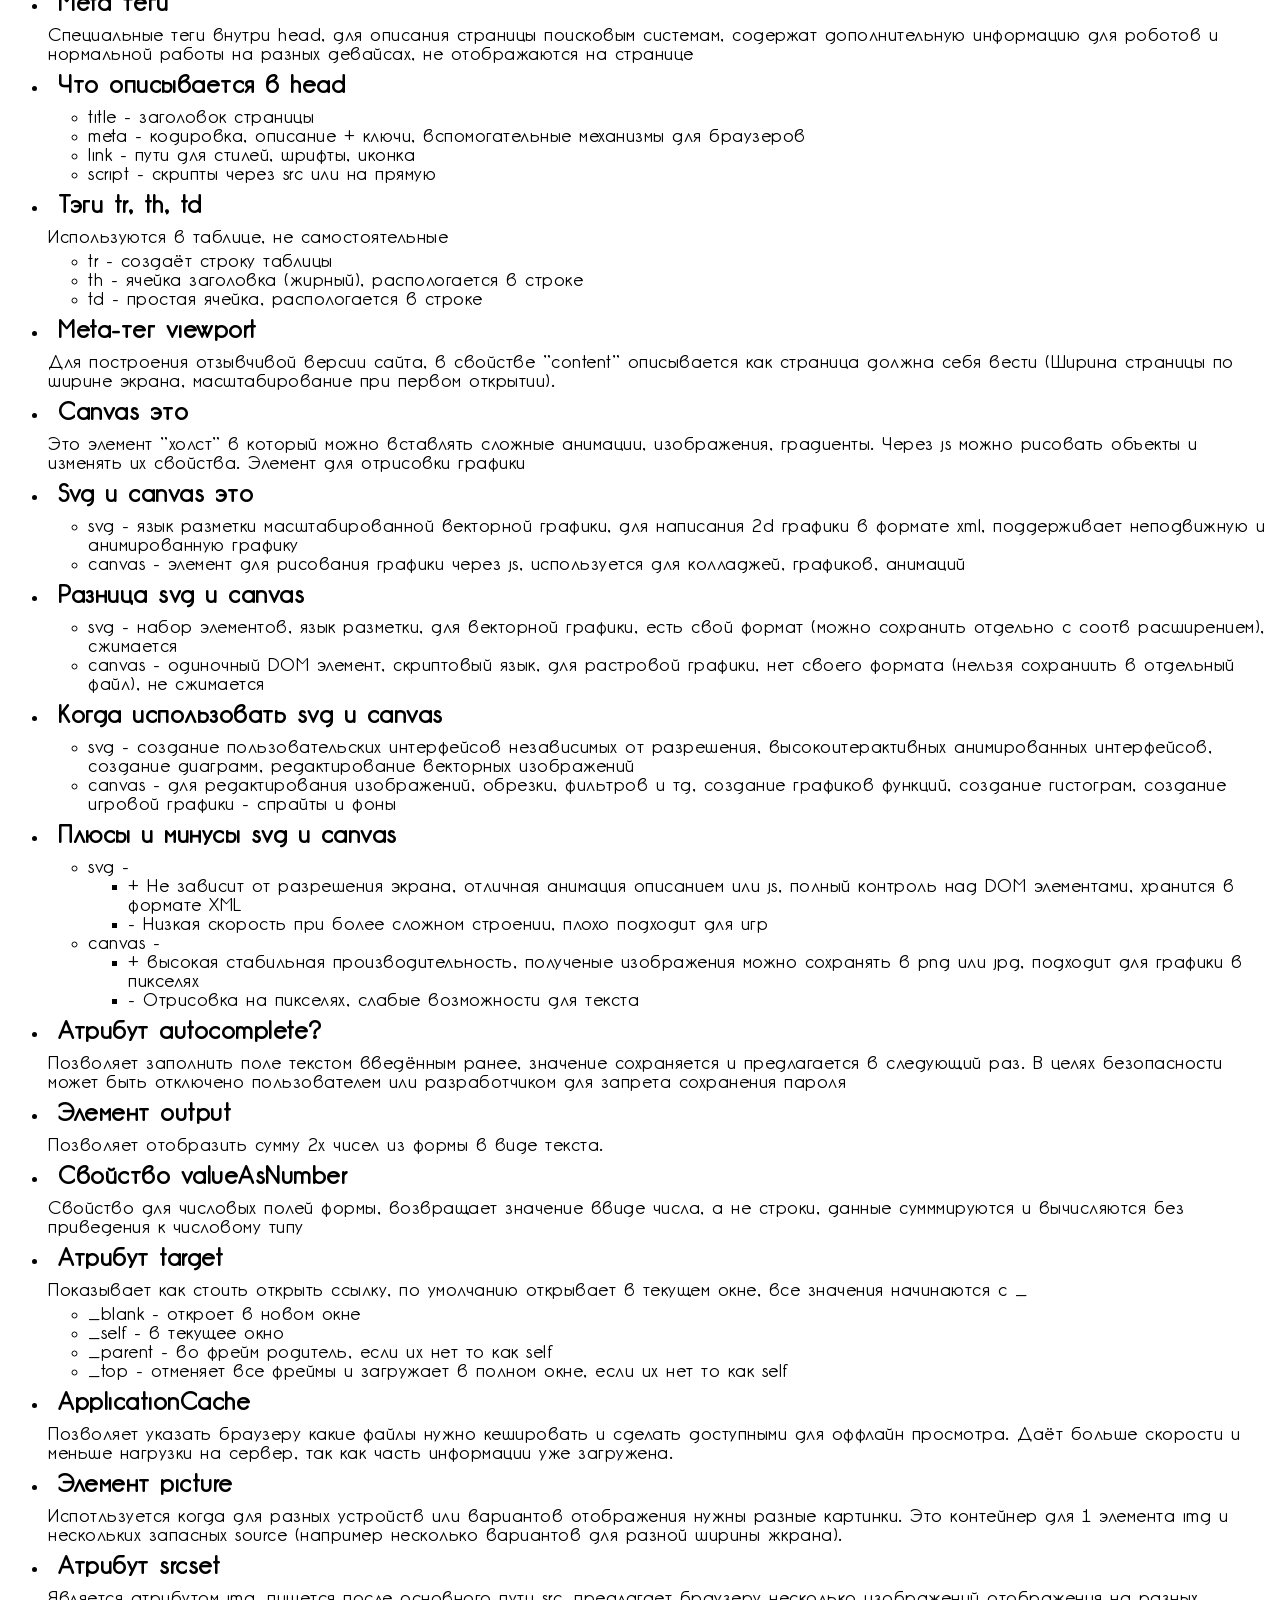
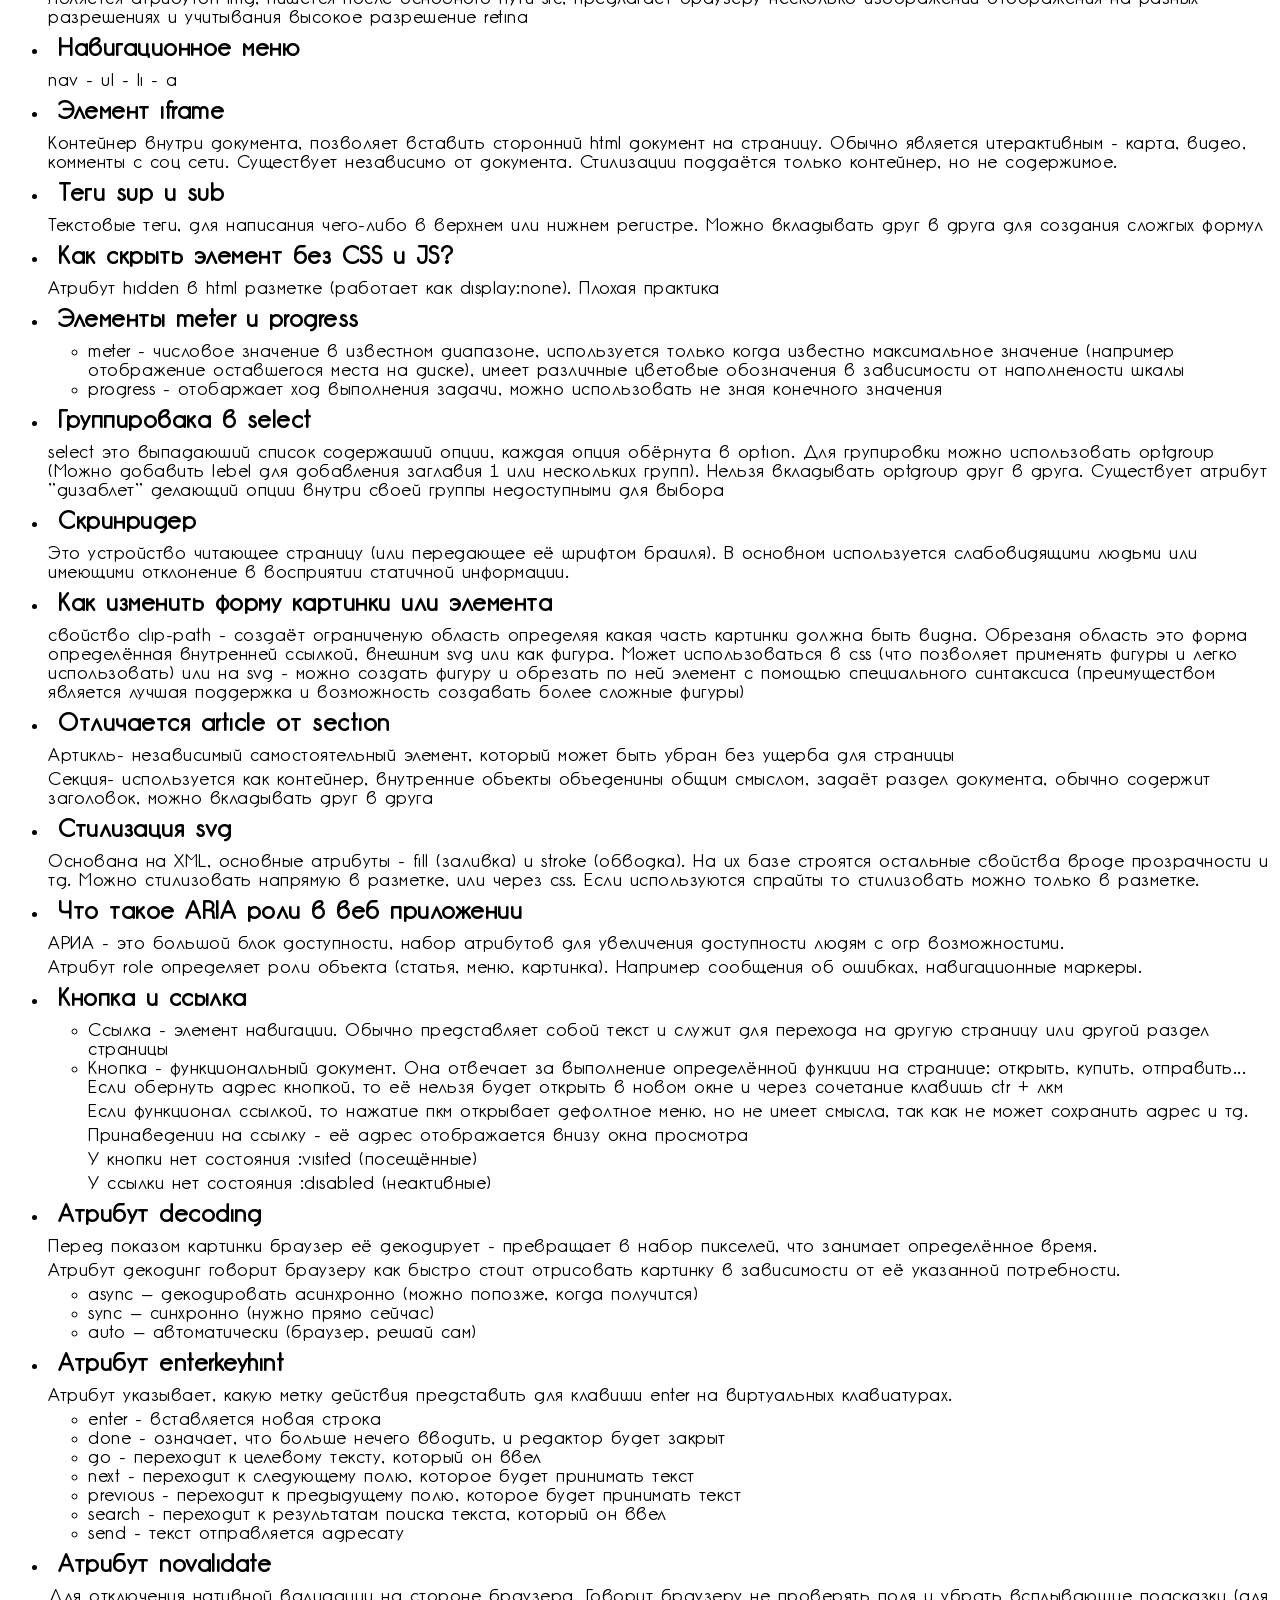
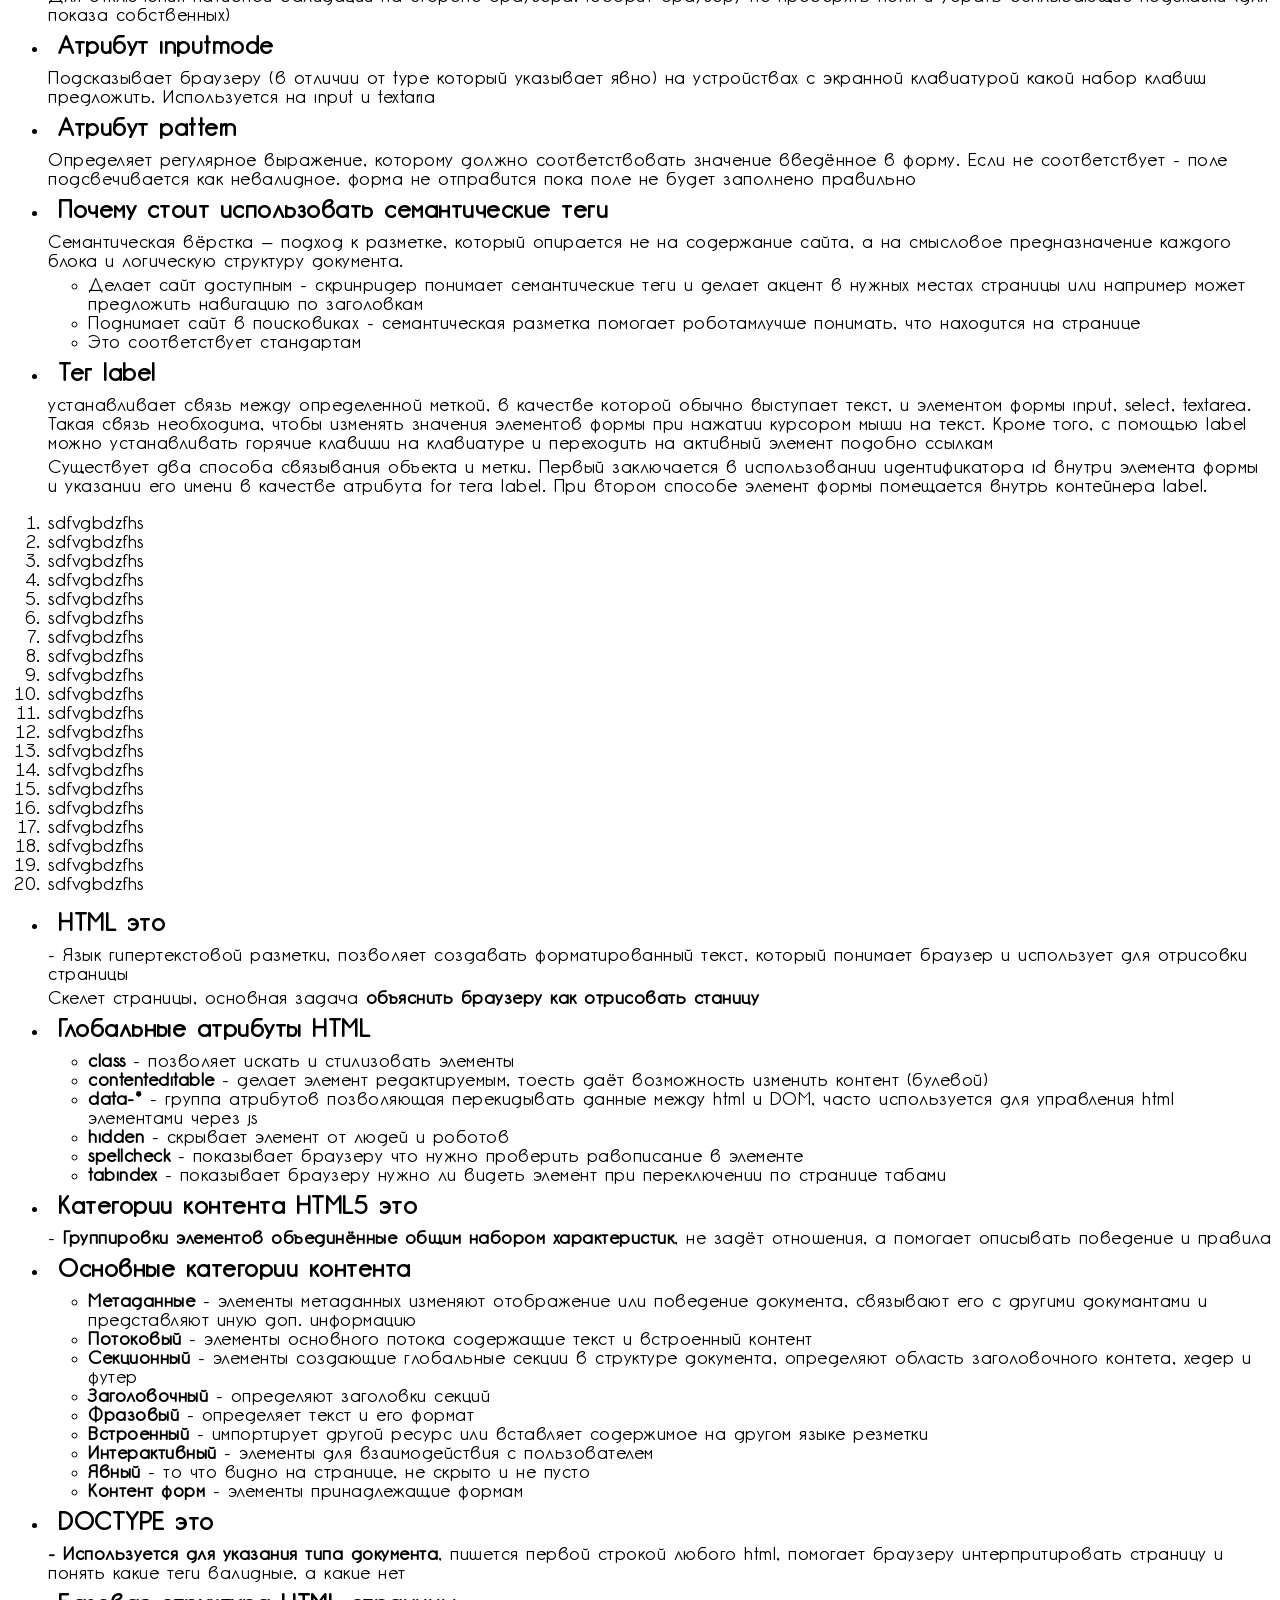
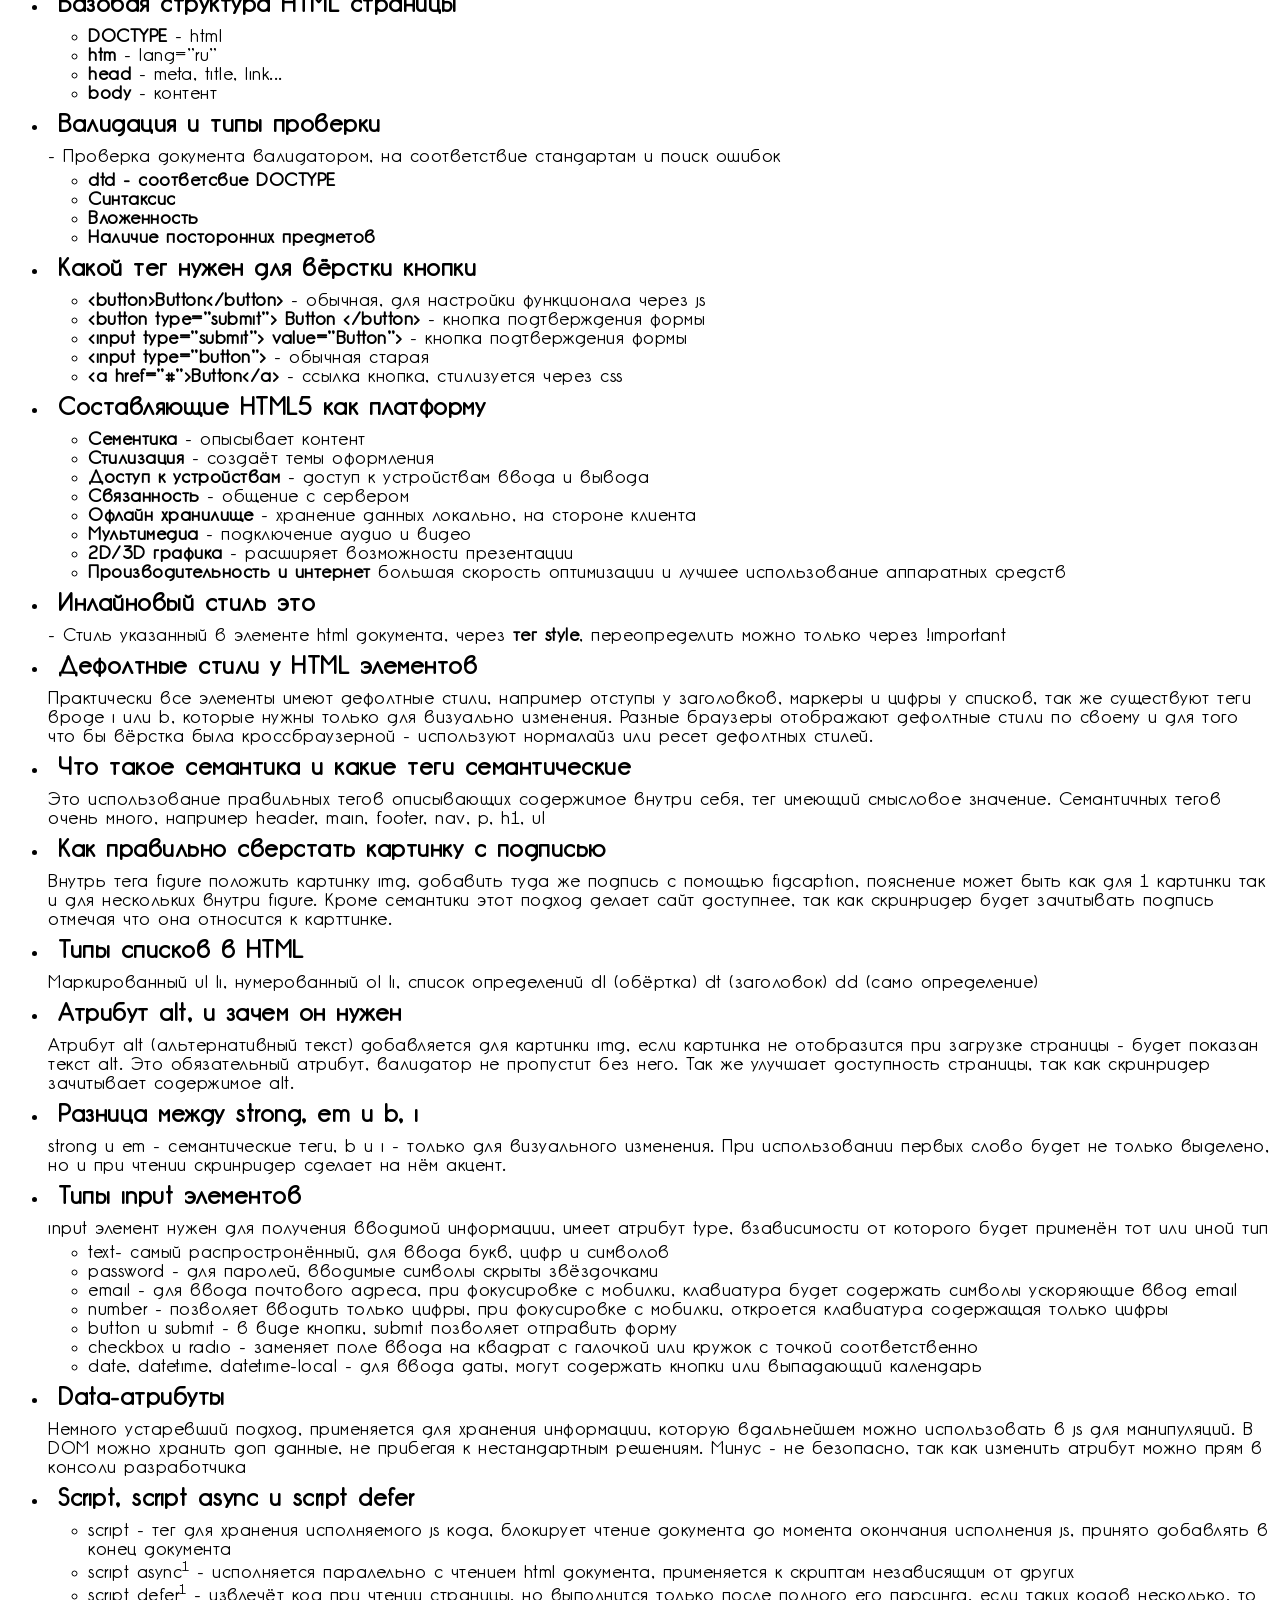
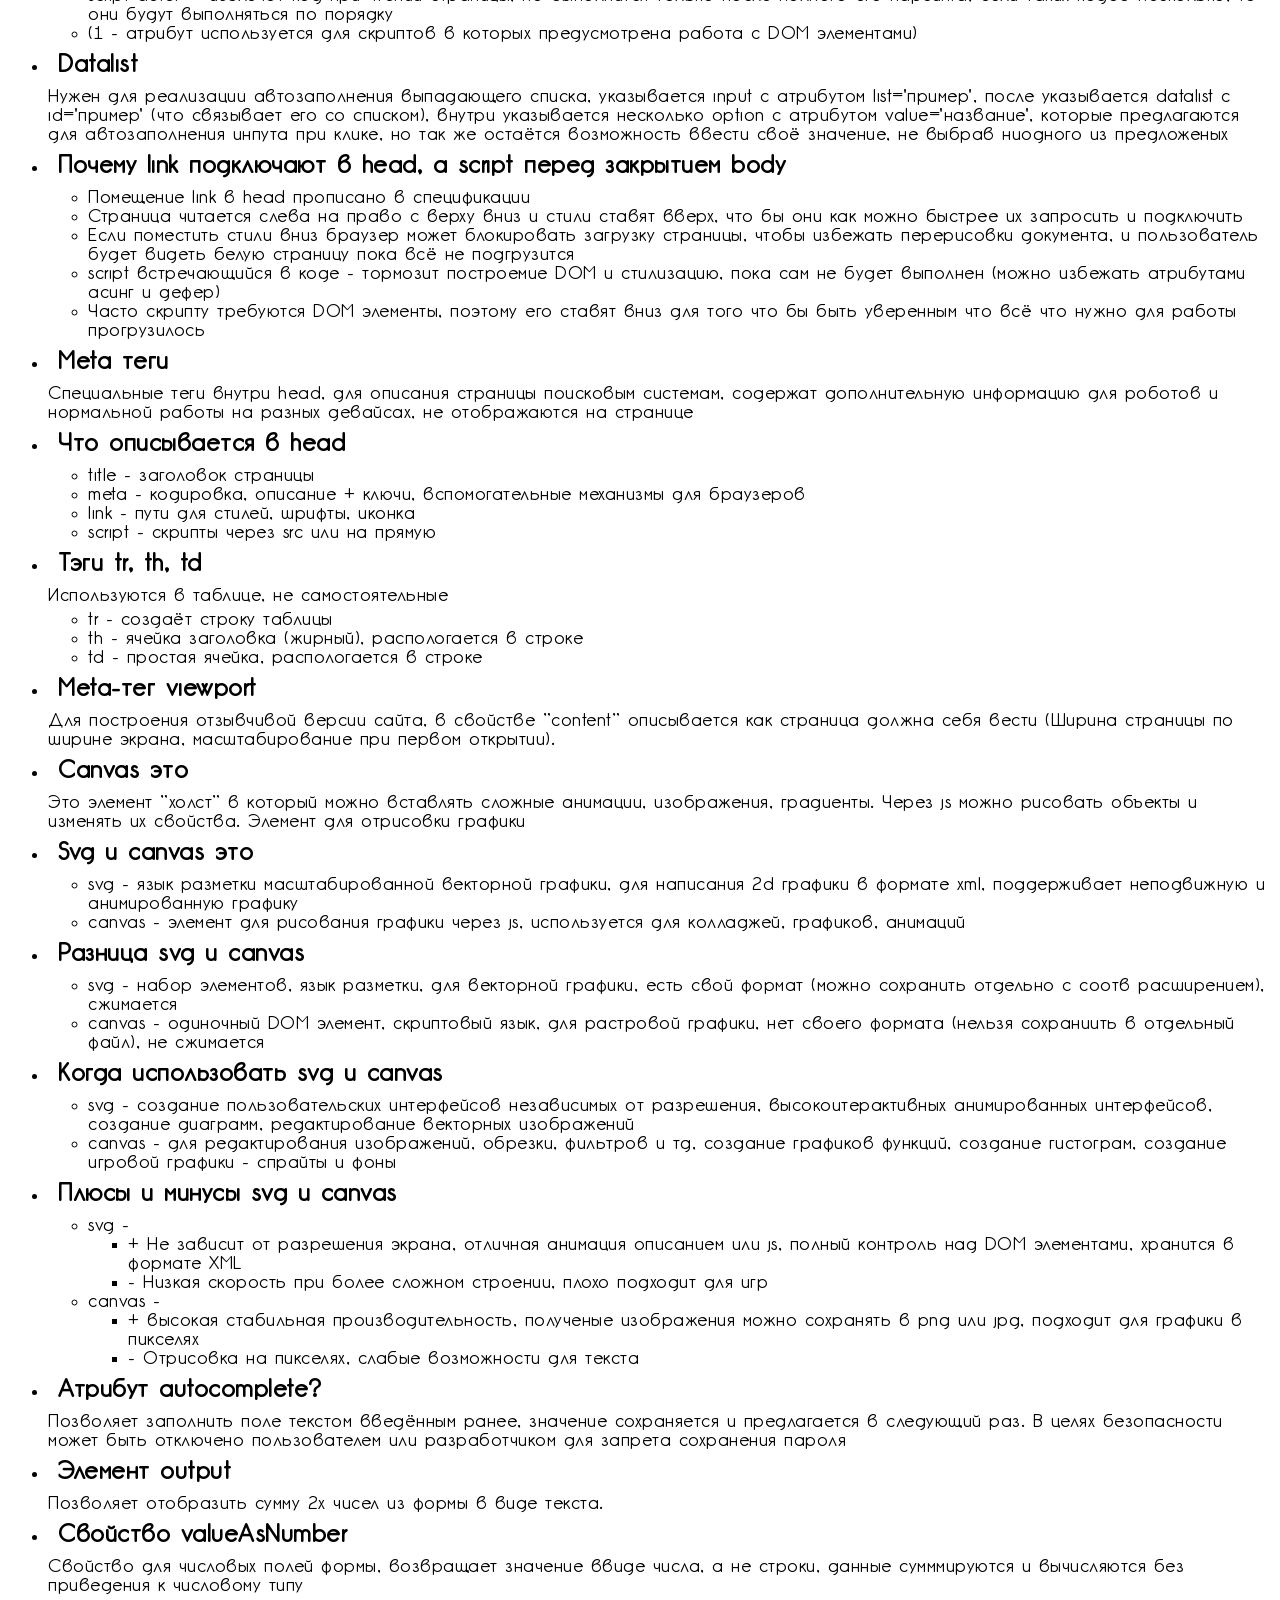
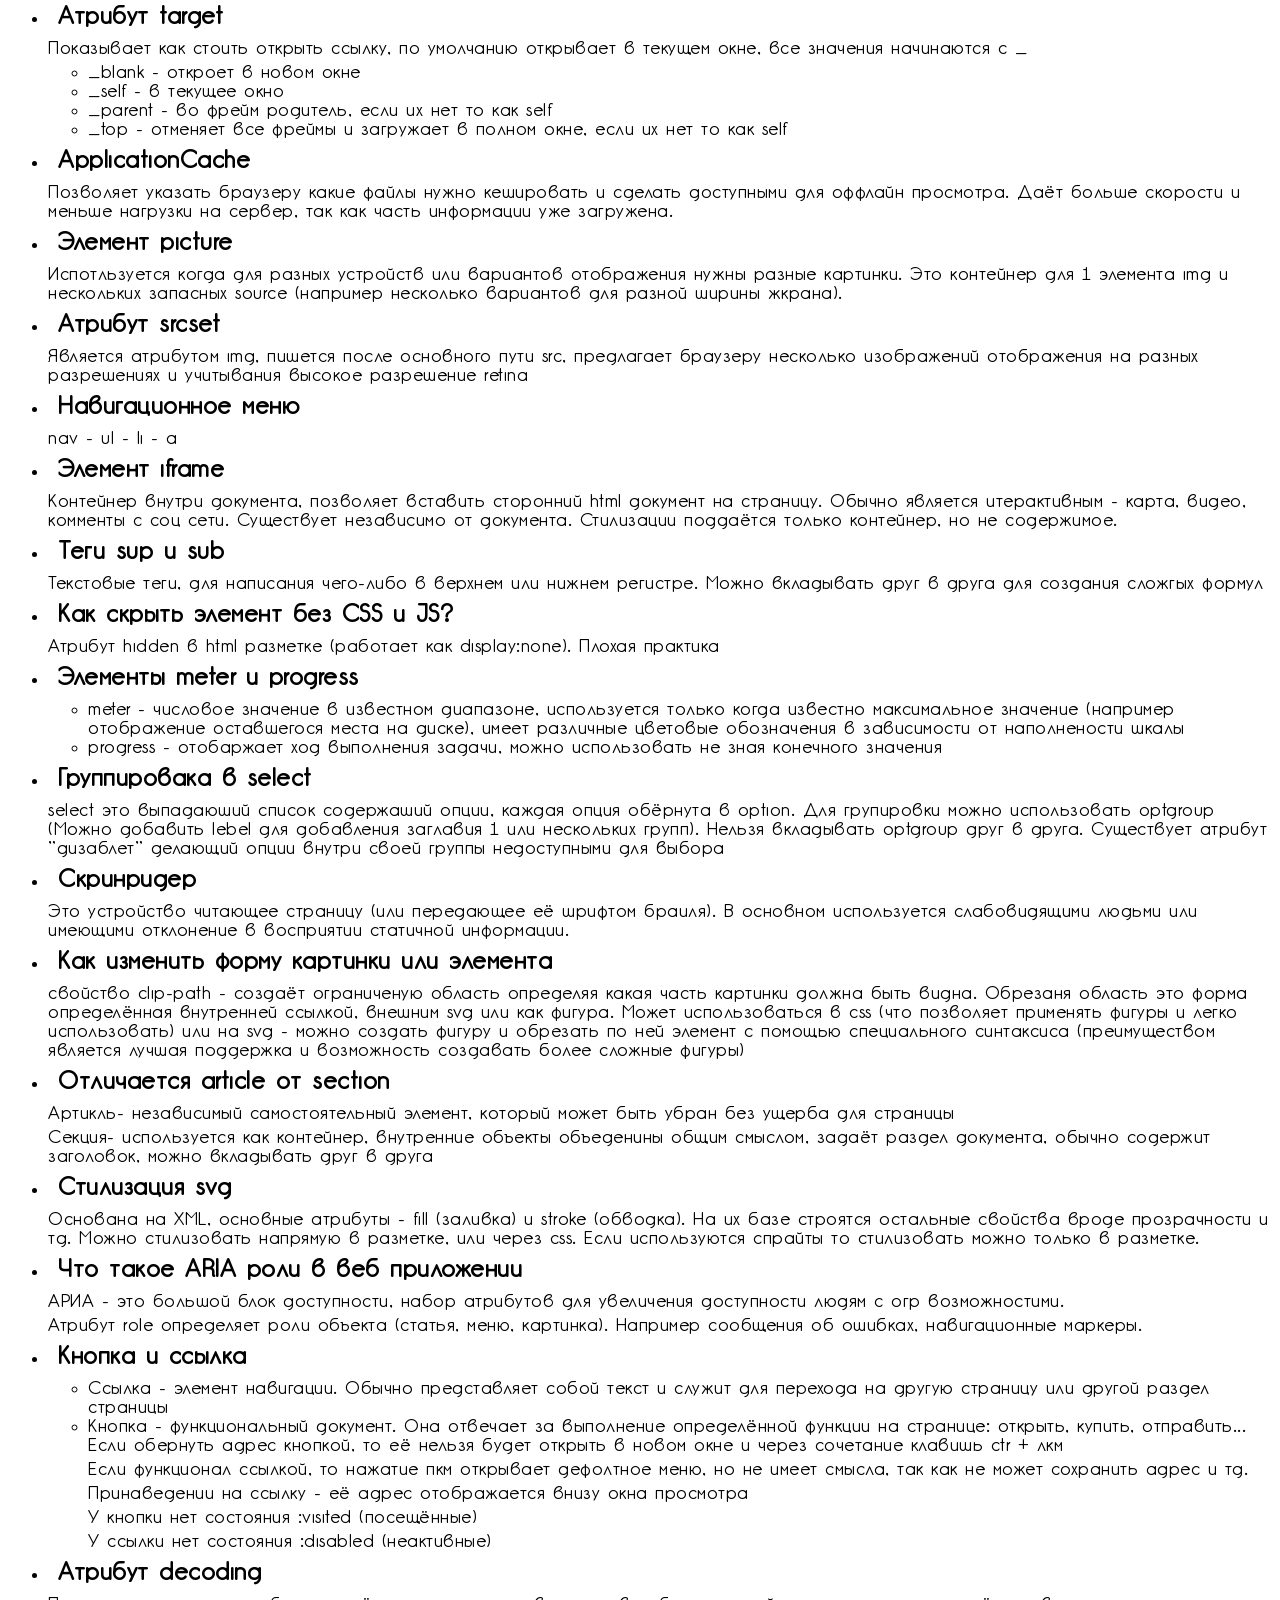
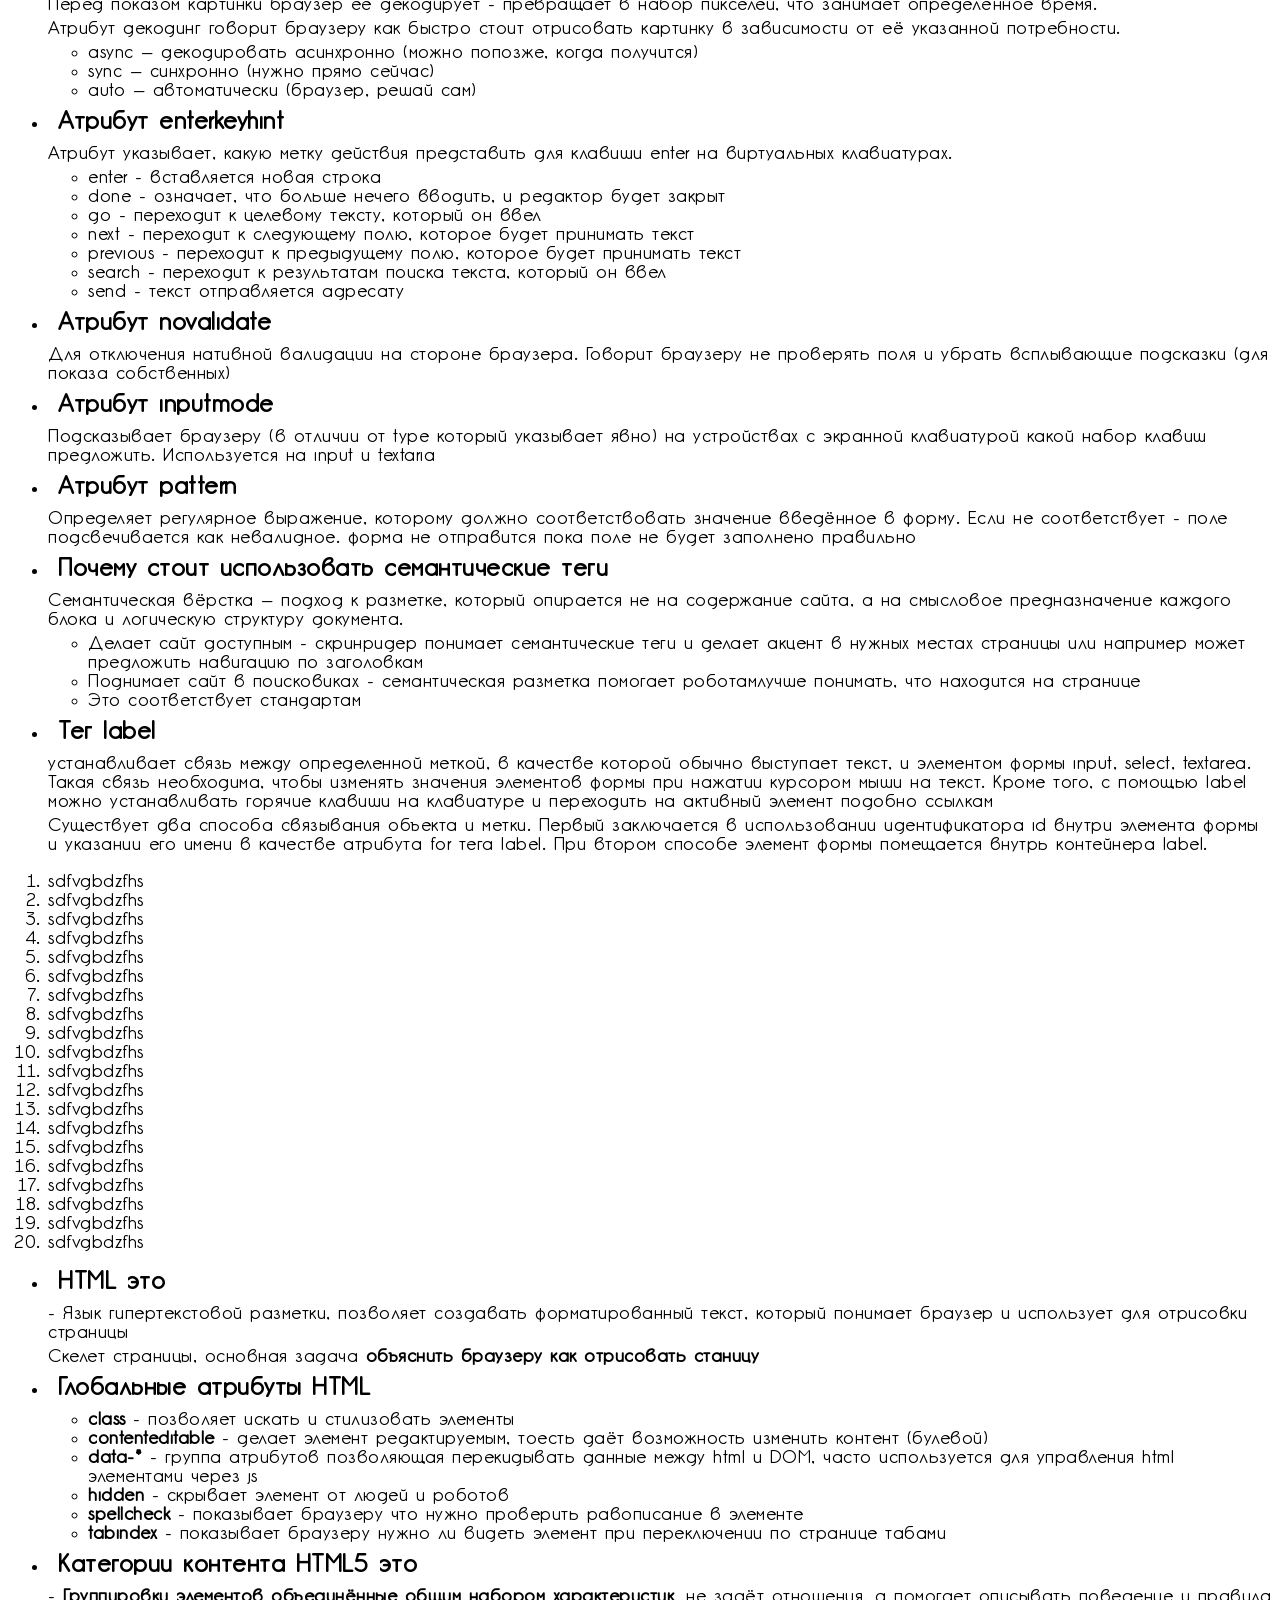
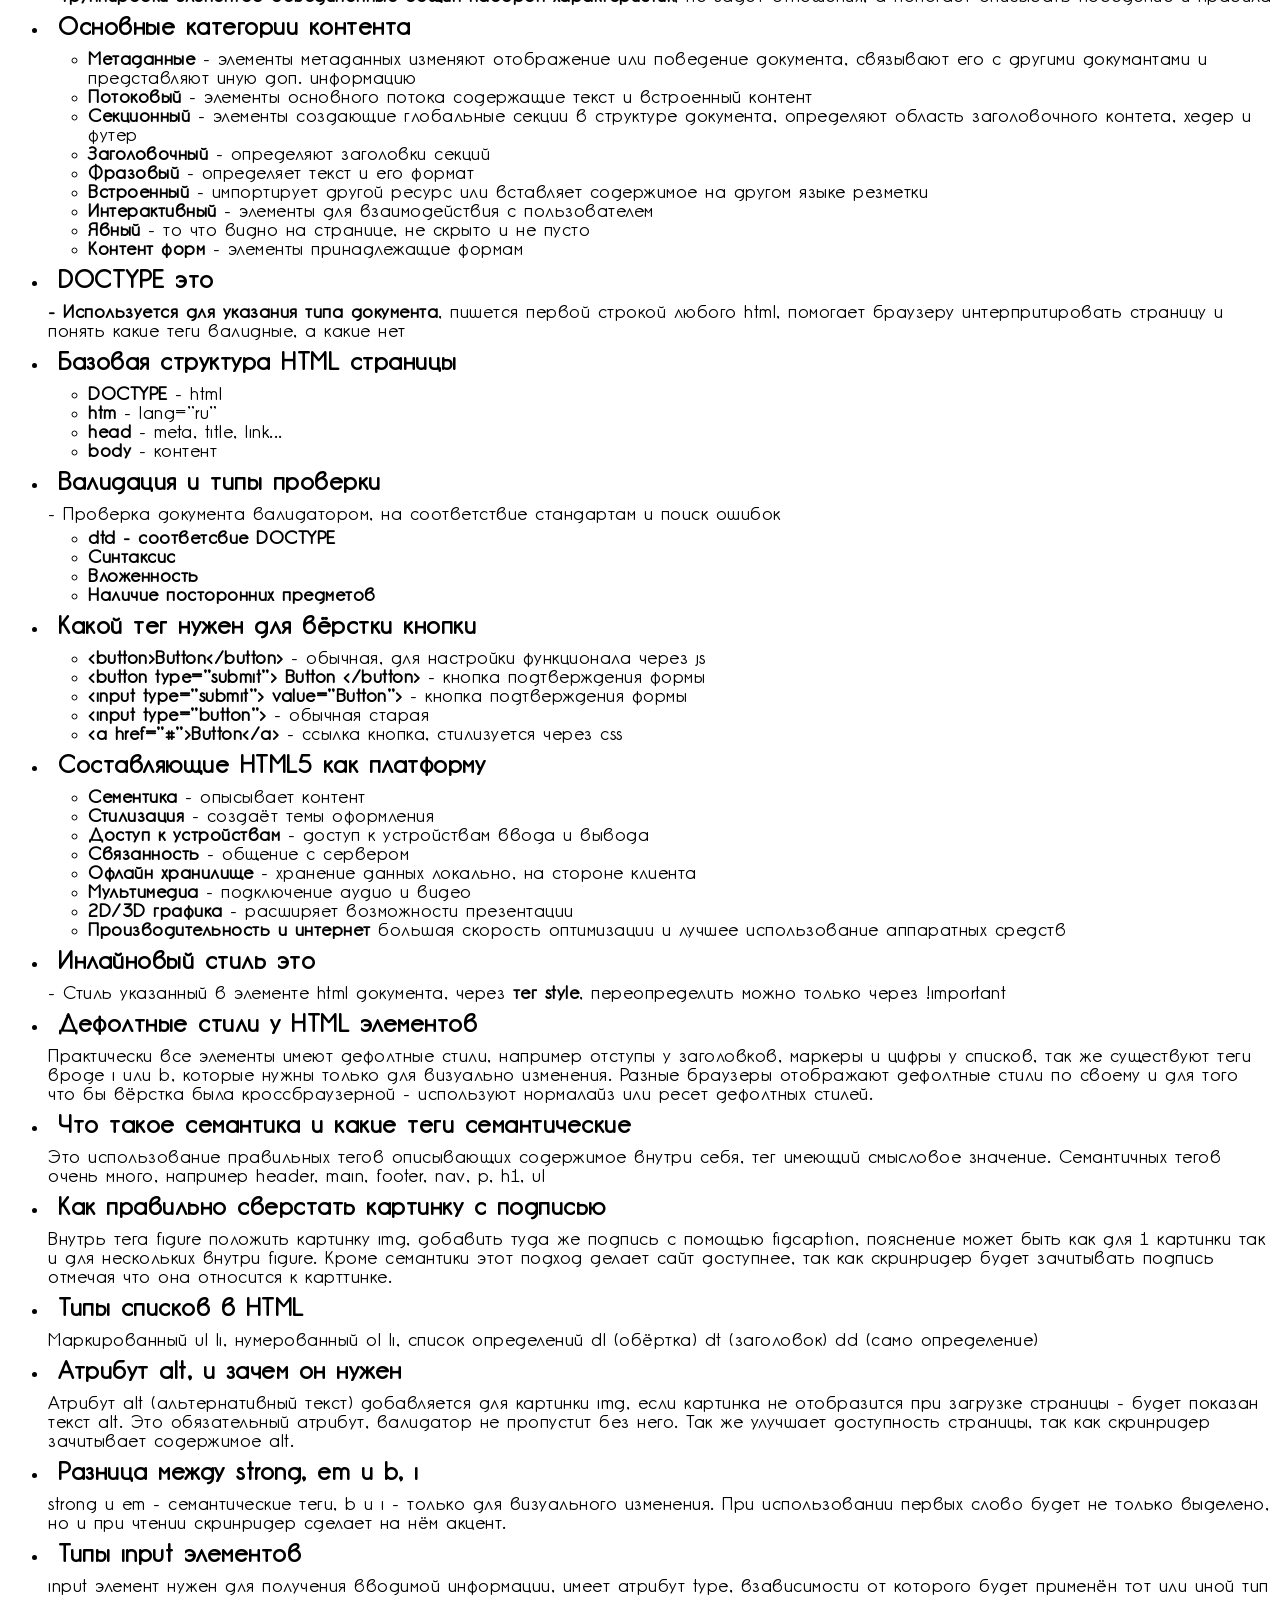
==== commit 99f57485: "beta v" ====
--- a/index.html
+++ b/index.html
@@ -6,7 +6,7 @@
     <meta http-equiv="X-UA-Compatible" content="IE=edge">
     <meta name="viewport" content="width=device-width, initial-scale=1.0">
     <title>Тест</title>
-    <link rel="stylesheet" href="style.css">
+    <link rel="stylesheet" href="assets/style.css">
 </head>
 
 <body>
@@ -17,20 +17,42 @@
 
     <main>
 
-        <!-- <nav>
-            <ul id="navList"></ul>
-        </nav>
+        <nav class="topic_nav op">           
+            <div class="container">
+                <button class="btn-topic_nav">HTML</button>
+                <button class="btn-topic_nav">CSS</button>
+                <button class="btn-topic_nav">JavaScript</button>
+                <button class="btn-topic_nav">JS in Browser</button>
+                <button class="btn-topic_nav">Async JS</button>
+                <button class="btn-topic_nav">ECMAScript</button>
+            </div>
+        </nav> 
 
-        <section>
-            <button>HTML</button>
-            <button>HTML</button>
-            <button>HTML</button>
-            <button>HTML</button>
-        </section> -->
-
-        <section class="html_wrap">
+        <section class="html_wrap section_wrap">
             <h2>HTML</h2>
-            <ol>
+            <ol class="html_question section_question">
+                <li>sdfvgbdzfhs</li>
+                <li>sdfvgbdzfhs</li>
+                <li>sdfvgbdzfhs</li>
+                <li>sdfvgbdzfhs</li>
+                <li>sdfvgbdzfhs</li>
+                <li>sdfvgbdzfhs</li>
+                <li>sdfvgbdzfhs</li>
+                <li>sdfvgbdzfhs</li>
+                <li>sdfvgbdzfhs</li>
+                <li>sdfvgbdzfhs</li>
+                <li>sdfvgbdzfhs</li>
+                <li>sdfvgbdzfhs</li>
+                <li>sdfvgbdzfhs</li>
+                <li>sdfvgbdzfhs</li>
+                <li>sdfvgbdzfhs</li>
+                <li>sdfvgbdzfhs</li>
+                <li>sdfvgbdzfhs</li>
+                <li>sdfvgbdzfhs</li>
+                <li>sdfvgbdzfhs</li>
+                <li>sdfvgbdzfhs</li>
+            </ol>
+            <ul class="html_answer section_answer">
                 <li>
                     <div class="question">
                         <p>HTML это</p>
@@ -617,12 +639,3083 @@
                         <p>Существует два способа связывания объекта и метки. Первый заключается в использовании идентификатора id внутри элемента формы и указании его имени в качестве атрибута for тега label. При втором способе элемент формы помещается внутрь контейнера label.</p>
                     </div>
                 </li>
+            </ul>
+        </section>
+
+        <section class="css_wrap section_wrap">
+            <h2>CSS</h2>
+            <ol class="css_question section_question">
+                <li>sdfvgbdzfhs</li>
+                <li>sdfvgbdzfhs</li>
+                <li>sdfvgbdzfhs</li>
+                <li>sdfvgbdzfhs</li>
+                <li>sdfvgbdzfhs</li>
+                <li>sdfvgbdzfhs</li>
+                <li>sdfvgbdzfhs</li>
+                <li>sdfvgbdzfhs</li>
+                <li>sdfvgbdzfhs</li>
+                <li>sdfvgbdzfhs</li>
+                <li>sdfvgbdzfhs</li>
+                <li>sdfvgbdzfhs</li>
+                <li>sdfvgbdzfhs</li>
+                <li>sdfvgbdzfhs</li>
+                <li>sdfvgbdzfhs</li>
+                <li>sdfvgbdzfhs</li>
+                <li>sdfvgbdzfhs</li>
+                <li>sdfvgbdzfhs</li>
+                <li>sdfvgbdzfhs</li>
+                <li>sdfvgbdzfhs</li>
             </ol>
+            <ul class="css_answer section_answer">
+                <li>
+                    <div class="question">
+                        <p>HTML это</p>
+                    </div>
+                    <div class="answer">
+                        <p>- Язык гипертекстовой разметки, позволяет создавать форматированный текст, который понимает браузер и использует для отрисовки страницы</p>
+                        <p>Скелет страницы, основная задача <span>объяснить браузеру как отрисовать станицу</span></p>
+                    </div>
+                </li>
+                <li>
+                    <div class="question">
+                        <p>Глобальные атрибуты HTML</p>
+                    </div>
+                    <div class="answer">
+                        <ul>
+                            <li><span>class</span> - позволяет искать и стилизовать элементы</li>
+                            <li><span>contenteditable</span> - делает элемент редактируемым, тоесть даёт возможность изменить контент (булевой)</li>
+                            <li><span>data-*</span> - группа атрибутов позволяющая перекидывать данные между html и DOM, часто используется для управления html элементами через js</li>
+                            <li><span>hidden</span> - скрывает элемент от людей и роботов</li>
+                            <li><span>spellcheck</span> - показывает браузеру что нужно проверить равописание в элементе</li>
+                            <li><span>tabindex</span> - показывает браузеру нужно ли видеть элемент при переключении по странице табами</li>
+                        </ul>
+                    </div>
+                </li>
+                <li>
+                    <div class="question">
+                        <p>Категории контента HTML5 это</p>
+                    </div>
+                    <div class="answer">
+                        <p>- <span>Группировки элементов объединённые общим набором характеристик</span>, не задёт отношения, а помогает описывать поведение и правила</p>
+                    </div>
+                </li>
+                <li>
+                    <div class="question">
+                        <p>Основные категории контента</p>
+                    </div>
+                    <div class="answer">
+                        <ul>
+                            <li><span>Метаданные</span> - элементы метаданных изменяют отображение или поведение документа, связывают его с другими докумантами и представляют иную доп. информацию</li>
+                            <li><span>Потоковый</span> - элементы основного потока содержащие текст и встроенный контент</li>
+                            <li><span>Секционный</span> - элементы создающие глобальные секции в структуре документа, определяют область заголовочного контета, хедер и футер</li>
+                            <li><span>Заголовочный</span> - определяют заголовки секций</li>
+                            <li><span>Фразовый</span> - определяет текст и его формат</li>
+                            <li><span>Встроенный</span> - импортирует другой ресурс или вставляет содержимое на другом языке резметки</li>
+                            <li><span>Интерактивный</span> - элементы для взаимодействия с пользователем</li>
+                            <li><span>Явный</span> - то что видно на странице, не скрыто и не пусто</li>
+                            <li><span>Контент форм</span> - элементы принадлежащие формам</li>
+                        </ul>
+                    </div>
+                </li>
+                <li>
+                    <div class="question">
+                        <p>DOCTYPE это</p>
+                    </div>
+                    <div class="answer">
+                        <p><span>- Используется для указания типа документа</span>, пишется первой строкой любого html, помогает браузеру интерпритировать страницу и понять какие теги валидные, а какие нет</p>
+                    </div>
+                </li>
+                <li>
+                    <div class="question">
+                        <p>Базовая структура HTML страницы</p>
+                    </div>
+                    <div class="answer">
+                        <ul>
+                            <li><span>DOCTYPE</span> - html</li>
+                            <li><span>htm</span> - lang="ru"</li>
+                            <li><span>head</span> - meta, title, link...</li>
+                            <li><span>body</span> - контент</li>
+                        </ul>
+                    </div>
+                </li>
+                <li>
+                    <div class="question">
+                        <p>Валидация и типы проверки</p>
+                    </div>
+                    <div class="answer">
+                        <p>- Проверка документа валидатором, на соответствие стандартам и поиск ошибок</p>
+                        <ul>
+                            
+                            <li><span>dtd - соответсвие DOCTYPE</span></li>
+                            <li><span>Синтаксис</span></li>
+                            <li><span>Вложенность</span></li>
+                            <li><span>Наличие посторонних предметов</span></li>
+                        </ul>
+                    </div>
+                </li>
+                <li>
+                    <div class="question">
+                        <p>Какой тег нужен для вёрстки кнопки</p>
+                    </div>
+                    <div class="answer">
+                        <ul>
+                            <li><span>&ltbutton&gtButton&lt/button&gt</span> - обычная, для настройки функционала через js</li>
+                            <li><span>&ltbutton type="submit"&gt Button &lt/button&gt</span> - кнопка подтверждения формы</li>
+                            <li><span>&ltinput type="submit"&gt value="Button"&gt</span> - кнопка подтверждения формы</li>
+                            <li><span>&ltinput type="button"&gt</span> - обычная старая</li>
+                            <li><span>&lta href="#"&gtButton&lt/a&gt</span> - ссылка кнопка, стилизуется через css</li>
+                        </ul>
+                    </div>
+                </li>
+                <li>
+                    <div class="question">
+                        <p>Составляющие HTML5 как платформу</p>
+                    </div>
+                    <div class="answer">
+                        <ul>
+                            <li><span>Сементика</span> - опысывает контент</li>
+                            <li><span>Стилизация</span> - создаёт темы оформления</li>
+                            <li><span>Доступ к устройствам</span> - доступ к устройствам ввода и вывода</li>
+                            <li><span>Связанность</span> - общение с сервером</li>
+                            <li><span>Офлайн хранилище</span> - хранение данных локально, на стороне клиента</li>
+                            <li><span>Мультимедиа</span> - подключение аудио и видео</li>
+                            <li><span>2D/3D графика</span> - расширяет возможности презентации</li>
+                            <li><span>Производительность и интернет</span> большая скорость оптимизации и лучшее использование аппаратных средств</li>
+                        </ul>
+                    </div>
+                </li>
+                <li>
+                    <div class="question">
+                        <p>Инлайновый стиль это</p>
+                    </div>
+                    <div class="answer">
+                        <p>- Стиль указанный в элементе html документа, через <span>тег style</span>, переопределить можно только через !important </p>
+                    </div>
+                </li>
+                <li>
+                    <div class="question">
+                        <p>Дефолтные стили у HTML элементов</p>
+                    </div>
+                    <div class="answer">
+                        <p>Практически все элементы имеют дефолтные стили, например отступы у заголовков, маркеры и цифры у списков, так же существуют теги вроде i или b, которые нужны только для визуально изменения. Разные браузеры отображают дефолтные стили по своему и для того что бы вёрстка была кроссбраузерной - используют нормалайз или ресет дефолтных стилей.</p>
+                    </div>
+                </li>
+                <li>
+                    <div class="question">
+                        <p>Что такое семантика и какие теги семантические</p>
+                    </div>
+                    <div class="answer">
+                        <p>Это использование правильных тегов описывающих содержимое внутри себя, тег имеющий смысловое значение. Семантичных тегов очень много, например header, main, footer, nav, p, h1, ul</p>
+                    </div>
+                </li>
+                <li>
+                    <div class="question">
+                        <p>Как правильно сверстать картинку с подписью</p>
+                    </div>
+                    <div class="answer">
+                        <p>Внутрь тега figure положить картинку img, добавить туда же подпись с помощью figcaption, пояснение может быть как для 1 картинки так и для нескольких внутри figure. Кроме семантики этот подход делает сайт доступнее, так как скринридер будет зачитывать подпись отмечая что она относится к карттинке.</p>
+                    </div>
+                </li>
+                <li>
+                    <div class="question">
+                        <p>Типы списков в HTML</p>
+                    </div>
+                    <div class="answer">
+                        <p>Маркированный ul li, нумерованный ol li, список определений dl (обёртка) dt (заголовок) dd (само определение)</p>
+                    </div>
+                </li>
+                <li>
+                    <div class="question">
+                        <p>Атрибут alt, и зачем он нужен</p>
+                    </div>
+                    <div class="answer">
+                        <p>Атрибут alt (альтернативный текст) добавляется для картинки img, если картинка не отобразится при загрузке страницы - будет показан текст alt. Это обязательный атрибут, валидатор не пропустит без него. Так же улучшает доступность страницы, так как скринридер зачитывает содержимое alt.</p>
+                    </div>
+                </li>
+                <li>
+                    <div class="question">
+                        <p>Разница между strong, em и b, i</p>
+                    </div>
+                    <div class="answer">
+                        <p>strong и em - семантические теги, b и i - только для визуального изменения. При использовании первых слово будет не только выделено, но и при чтении скринридер сделает на нём акцент.</p>
+                    </div>
+                </li>
+                <li>
+                    <div class="question">
+                        <p>Типы input элементов</p>
+                    </div>
+                    <div class="answer">
+                        <p>input элемент нужен для получения вводимой информации, имеет атрибут type, взависимости от которого будет применён тот или иной тип</p>
+                        <ul>
+                            <li>text- самый распростронённый, для ввода букв, цифр и символов</li>
+                            <li>password - для паролей, вводимые символы скрыты звёздочками</li>
+                            <li>email - для ввода почтового адреса, при фокусировке с мобилки, клавиатура будет содержать символы ускоряющие ввод email</li>
+                            <li>number - позволяет вводить только цифры, при фокусировке с мобилки, откроется клавиатура содержащая только цифры</li>
+                            <li>button и submit - в виде кнопки, submit позволяет отправить форму</li>
+                            <li>checkbox и radio - заменяет поле ввода на квадрат с галочкой или кружок с точкой соответственно</li>
+                            <li>date, datetime, datetime-local - для ввода даты, могут содержать кнопки или выпадающий календарь</li>
+                        </ul>
+                    </div>
+                </li>
+                <li>
+                    <div class="question">
+                        <p>Data-атрибуты</p>
+                    </div>
+                    <div class="answer">
+                        <p>Немного устаревший подход, применяется для хранения информации, которую вдальнейшем можно использовать в js для манипуляций. В DOM можно хранить доп данные, не прибегая к нестандартным решениям. Минус - не безопасно, так как изменить атрибут можно прям в консоли разработчика</p>
+                    </div>
+                </li>
+                <li>
+                    <div class="question">
+                        <p>Script, script async и script defer</p>
+                    </div>
+                    <div class="answer">
+                        <ul>
+                            <li>script - тег для хранения исполняемого js кода, блокирует чтение документа до момента окончания исполнения js, принято добавлять в конец документа</li>
+                            <li>script async<sup>1</sup> - исполняется паралельно с чтением html документа, применяется к скриптам независящим от других</li>
+                            <li>script defer<sup>1</sup> - извлечёт код при чтении страницы, но выполнится только после полного его парсинга, если таких кодов несколько, то они будут выполняться по порядку</li>
+                            <li>(1 - атрибут используется для скриптов в которых предусмотрена работа с DOM элементами)</li>
+                        </ul>
+                    </div>
+                </li>
+                <li>
+                    <div class="question">
+                        <p>Datalist</p>
+                    </div>
+                    <div class="answer">
+                        <p>Нужен для реализации автозаполнения выпадающего списка, указывается input с атрибутом list='пример', после указывается datalist с id='пример' (что связывает его со списком), внутри указываeтся несколько option c атрибутом value='название', которые предлагаются для автозаполнения инпута при клике, но так же остаётся возможность ввести своё значение, не выбрав ниодного из предложеных</p>
+                    </div>
+                </li>
+                <li>
+                    <div class="question">
+                        <p>Почему link подключают в head, а script перед закрытием body</p>
+                    </div>
+                    <div class="answer">
+                        <ul>
+                            <li>Помещение link в head прописано в спецификации</li>
+                            <li>Страница читается слева на право с верху вниз и стили ставят вверх, что бы они как можно быстрее их запросить и подключить</li>
+                            <li>Если поместить стили вниз браузер может блокировать загрузку страницы, чтобы избежать перерисовки документа, и пользователь будет видеть белую страницу пока всё не подгрузится</li>
+                            <li>script встречающийся в коде - тормозит построемие DOM и стилизацию, пока сам не будет выполнен (можно избежать атрибутами асинг и дефер)</li>
+                            <li>Часто скрипту требуются DOM элементы, поэтому его ставят вниз для того что бы быть уверенным что всё что нужно для работы прогрузилось</li>
+                        </ul>
+                    </div>
+                </li>
+                <li>
+                    <div class="question">
+                        <p>Meta теги</p>
+                    </div>
+                    <div class="answer">
+                        <p>Специальные теги внутри head, для описания страницы поисковым системам, содержат дополнительную информацию для роботов и нормальной работы на разных девайсах, не отображаются на странице</p>
+                    </div>
+                </li>
+                <li>
+                    <div class="question">
+                        <p>Что описывается в head</p>
+                    </div>
+                    <div class="answer">
+                        <ul>
+                            <li>title - заголовок страницы</li>
+                            <li>meta - кодировка, описание + ключи, вспомогательные механизмы для браузеров</li>
+                            <li>link - пути для стилей, шрифты, иконка</li>
+                            <li>script - скрипты через src или на прямую</li>
+                        </ul>
+                    </div>
+                </li>
+                <li>
+                    <div class="question">
+                        <p>Тэги tr, th, td</p>
+                    </div>
+                    <div class="answer">
+                        <p>Используются в таблице, не самостоятельные</p>
+                        <ul>
+                            <li>tr - создаёт строку таблицы</li>
+                            <li>th - ячейка заголовка (жирный), распологается в строке</li>
+                            <li>td - простая ячейка, распологается в строке</li>
+                        </ul>
+                    </div>
+                </li>
+                <li>
+                    <div class="question">
+                        <p>Meta-тег viewport</p>
+                    </div>
+                    <div class="answer">
+                        <p>Для построения отзывчивой версии сайта, в свойстве "content" описывается как страница должна себя вести (Ширина страницы по ширине экрана, масштабирование при первом открытии).</p>
+                    </div>
+                </li>
+                <li>
+                    <div class="question">
+                        <p>Сanvas это</p>
+                    </div>
+                    <div class="answer">
+                        <p>Это элемент "холст" в который можно вставлять сложные анимации, изображения, градиенты. Через js можно рисовать объекты и изменять их свойства. Элемент для отрисовки графики</p>
+                    </div>
+                </li>
+                <li>
+                    <div class="question">
+                        <p>Svg и canvas это</p>
+                    </div>
+                    <div class="answer">
+                        <ul>
+                            <li>svg - язык разметки масштабированной векторной графики, для написания 2d графики в формате xml, поддерживает неподвижную и анимированную графику </li>
+                            <li>canvas - элемент для рисования графики через js, используется для колладжей, графиков, анимаций</li>
+                        </ul>
+                    </div>
+                </li>
+                <li>
+                    <div class="question">
+                        <p>Разница svg и canvas</p>
+                    </div>
+                    <div class="answer">
+                        <ul>
+                            <li>svg - набор элементов, язык разметки, для векторной графики, есть свой формат (можно сохранить отдельно с соотв расширением), сжимается</li>
+                            <li>canvas - одиночный DOM элемент, скриптовый язык, для растровой графики, нет своего формата (нельзя сохраниить в отдельный файл), не сжимается</li>
+                        </ul>
+                    </div>
+                </li>
+                <li>
+                    <div class="question">
+                        <p>Когда использовать svg и canvas</p>
+                    </div>
+                    <div class="answer">
+                        <ul>
+                            <li>svg - создание пользовательских интерфейсов независимых от разрешения, высокоитерактивных анимированных интерфейсов, создание диаграмм, редактирование векторных изображений</li>
+                            <li>canvas - для редактирования изображений, обрезки, фильтров и тд, создание графиков функций, создание гистограм, создание игровой графики - спрайты и фоны</li>
+                        </ul>
+                    </div>
+                </li>
+                <li>
+                    <div class="question">
+                        <p>Плюсы и минусы svg и canvas</p>
+                    </div>
+                    <div class="answer">
+                        <ul>
+                            <li>svg - 
+                                <ul>
+                                    <li>+ Не зависит от разрешения экрана, отличная анимация описанием или js, полный контроль над DOM элементами, хранится в формате XML</li>
+                                    <li>- Низкая скорость при более сложном строении, плохо подходит для игр</li>
+                                </ul>
+                            </li>
+                            <li>canvas - 
+                                <ul>
+                                    <li>+ высокая стабильная производительность, полученые изображения можно сохранять в png или jpg, подходит для графики в пикселях</li>
+                                    <li>- Отрисовка на пикселях, слабые возможности для текста</li>
+                                </ul>
+                            </li>
+                        </ul>
+                    </div>
+                </li>
+                <li>
+                    <div class="question">
+                        <p>Атрибут autocomplete?</p>
+                    </div>
+                    <div class="answer">
+                        <p>Позволяет заполнить поле текстом введённым ранее, значение сохраняется и предлагается в следующий раз. В целях безопасности может быть отключено пользователем или разработчиком для запрета сохранения пароля</p>
+                    </div>
+                </li>
+                <li>
+                    <div class="question">
+                        <p>Элемент output</p>
+                    </div>
+                    <div class="answer">
+                        <p>Позволяет отобразить сумму 2х чисел из формы в виде текста.</p>
+                    </div>
+                </li>
+                <li>
+                    <div class="question">
+                        <p>Свойство valueAsNumber</p>
+                    </div>
+                    <div class="answer">
+                        <p>Свойство для числовых полей формы, возвращает значение ввиде числа, а не строки, данные сумммируются и вычисляются без приведения к числовому типу</p>
+                    </div>
+                </li>
+                <li>
+                    <div class="question">
+                        <p>Атрибут target</p>
+                    </div>
+                    <div class="answer">
+                        <p>Показывает как стоить открыть ссылку, по умолчанию открывает в текущем окне, все значения начинаются с _</p>
+                        <ul>
+                            <li>_blank - откроет в новом окне</li>
+                            <li>_self - в текущее окно</li>
+                            <li>_parent - во фрейм родитель, если их нет то как self</li>
+                            <li>_top - отменяет все фреймы и загружает в полном окне, если их нет то как self</li>
+                        </ul>
+                    </div>
+                </li>
+                <li>
+                    <div class="question">
+                        <p>ApplicationCache</p>
+                    </div>
+                    <div class="answer">
+                        <p>Позволяет указать браузеру какие файлы нужно кешировать и сделать доступными для оффлайн просмотра. Даёт больше скорости и меньше нагрузки на сервер, так как часть информации уже загружена.</p>
+                    </div>
+                </li>
+                <li>
+                    <div class="question">
+                        <p>Элемент picture</p>
+                    </div>
+                    <div class="answer">
+                        <p>Испотльзуется когда для разных устройств или вариантов отображения нужны разные картинки. Это контейнер для 1 элемента img и нескольких запасных source (например несколько вариантов для разной ширины жкрана).</p>
+                    </div>
+                </li>
+                <li>
+                    <div class="question">
+                        <p>Атрибут srcset</p>
+                    </div>
+                    <div class="answer">
+                        <p>Является атрибутом img, пишется после основного пути src, предлагает браузеру несколько изображений отображения на разных разрешениях и учитывания высокое разрешение retina</p>
+                    </div>
+                </li>
+                <li>
+                    <div class="question">
+                        <p>Навигационное меню</p>
+                    </div>
+                    <div class="answer">
+                        <p>nav - ul - li - a</p>
+                    </div>
+                </li>
+                <li>
+                    <div class="question">
+                        <p>Элемент iframe</p>
+                    </div>
+                    <div class="answer">
+                        <p>Контейнер внутри документа, позволяет вставить сторонний html документ на страницу. Обычно является итерактивным - карта, видео, комменты с соц сети. Существует независимо от документа. Стилизации поддаётся только контейнер, но не содержимое.</p>
+                    </div>
+                </li>
+                <li>
+                    <div class="question">
+                        <p>Теги sup и sub</p>
+                    </div>
+                    <div class="answer">
+                        <p>Текстовые теги, для написания чего-либо в верхнем или нижнем регистре. Можно вкладывать друг в друга для создания сложгых формул</p>
+                    </div>
+                </li>
+                <li>
+                    <div class="question">
+                        <p>Как скрыть элемент без CSS и JS?</p>
+                    </div>
+                    <div class="answer">
+                        <p>Атрибут hidden в html разметке (работает как display:none). Плохая практика</p>
+                    </div>
+                </li>
+                <li>
+                    <div class="question">
+                        <p>Элементы meter и progress</p>
+                    </div>
+                    <div class="answer">
+                        <ul>
+                            <li>meter - числовое значение в известном диапазоне, используется только когда известно максимальное значение (например отображение оставшегося места на диске), имеет различные цветовые обозначения в зависимости от наполнености шкалы </li>
+                            <li>progress - отобаржает ход выполнения задачи, можно использовать не зная конечного значения</li>
+                        </ul>
+                    </div>
+                </li>
+                <li>
+                    <div class="question">
+                        <p>Группировака в select</p>
+                    </div>
+                    <div class="answer">
+                        <p>select это выпадаюший список содержаший опции, каждая опция обёрнута в option. Для групировки можно использовать optgroup (Можно добавить lebel для добавления заглавия 1 или нескольких групп). Нельзя вкладывать optgroup друг в друга. 
+                            Существует атрибут "дизаблет" делающий опции внутри своей группы недоступными для выбора</p>
+                    </div>
+                </li>
+                <li>
+                    <div class="question">
+                        <p>Скринридер</p>
+                    </div>
+                    <div class="answer">
+                        <p>Это устройство читающее страницу (или передающее её шрифтом браиля). В основном используется слабовидящими людьми или имеющими отклонение в восприятии статичной информации.</p>
+                    </div>
+                </li>
+                <li>
+                    <div class="question">
+                        <p>Как изменить форму картинки или элемента</p>
+                    </div>
+                    <div class="answer">
+                        <p>свойство clip-path - создаёт ограниченую область определяя какая часть картинки должна быть видна. Обрезаня область это форма определённая внутренней ссылкой, внешним svg или как фигура. Может использоваться в css (что позволяет применять фигуры и легко использовать) или на svg - можно создать фигуру и обрезать по ней элемент с помощью специального синтаксиса (преимуществом является лучшая поддержка и возможность создавать более сложные фигуры)</p>
+                    </div>
+                </li>
+                <li>
+                    <div class="question">
+                        <p>Отличается article от section</p>
+                    </div>
+                    <div class="answer">
+                        <p>Артикль- независимый самостоятельный элемент, который может быть убран без ущерба для страницы</p>
+                        <p>Секция- используется как контейнер, внутренние объекты объеденины общим смыслом, задаёт раздел документа, обычно содержит заголовок, можно вкладывать друг в друга</p>
+                    </div>
+                </li>
+                <li>
+                    <div class="question">
+                        <p>Стилизация svg</p>
+                    </div>
+                    <div class="answer">
+                        <p>Основана на XML, основные атрибуты - fill (заливка) и stroke (обводка). На их базе строятся остальные свойства вроде прозрачности и тд. Можно стилизовать напрямую в разметке, или через css. Если используются спрайты то стилизовать можно только в разметке.</p>
+                    </div>
+                </li>
+                <li>
+                    <div class="question">
+                        <p>Что такое ARIA роли в веб приложении</p>
+                    </div>
+                    <div class="answer">
+                        <p>АРИА - это большой блок доступности, набор атрибутов для увеличения доступности людям с огр возможностими.</p>
+                        <p>Атрибут role определяет роли объекта (статья, меню, картинка). Например сообщения об ошибках, навигационные маркеры.</p>
+                    </div>
+                </li>
+                <li>
+                    <div class="question">
+                        <p>Кнопка и ссылка</p>
+                    </div>
+                    <div class="answer">
+                        <ul>
+                            <li>Ссылка - элемент навигации. Обычно представляет собой текст и служит для перехода на другую страницу или другой раздел страницы</li>
+                            <li>Кнопка - функциональный документ. Она отвечает за выполнение определённой функции на странице: открыть, купить, отправить... </li>
+                            <p>Если обернуть адрес кнопкой, то её нельзя будет открыть в новом окне и через сочетание клавишь ctr + лкм</p>
+                            <p>Если функционал ссылкой, то нажатие пкм открывает дефолтное меню, но не имеет смысла, так как не может сохранить адрес и тд.</p>
+                            <p>Принаведении на ссылку - её адрес отображается внизу окна просмотра</p>
+                            <p>У кнопки нет состояния :visited (посещённые)</p>
+                            <p>У ссылки нет состояния :disabled (неактивные)</p>
+                        </ul>
+                    </div>
+                </li>
+                <li>
+                    <div class="question">
+                        <p>Атрибут decoding</p>
+                    </div>
+                    <div class="answer">
+                        <p>Перед показом картинки браузер её декодирует - превращает в набор пикселей, что занимает определённое время.</p>
+                        <p>Атрибут декодинг говорит браузеру как быстро стоит отрисовать картинку в зависимости от её указанной потребности.</p>
+                        <ul>
+                            <li>async — декодировать асинхронно (можно попозже, когда получится)</li>
+                            <li>sync — синхронно (нужно прямо сейчас)</li>
+                            <li>auto — автоматически (браузер, решай сам)</li>
+                        </ul>
+                    </div>
+                </li>
+                <li>
+                    <div class="question">
+                        <p>Атрибут enterkeyhint</p>
+                    </div>
+                    <div class="answer">
+                        <p>Атрибут указывает, какую метку действия представить для клавиши enter на виртуальных клавиатурах.</p>
+                        <ul>
+                            <li>enter - вставляется новая строка</li>
+                            <li>done - означает, что больше нечего вводить, и редактор будет закрыт</li>
+                            <li>go -  переходит к целевому тексту, который он ввел</li>
+                            <li>next -   переходит к следующему полю, которое будет принимать текст</li>
+                            <li>previous -  переходит к предыдущему полю, которое будет принимать текст</li>
+                            <li>search -  переходит к результатам поиска текста, который он ввел</li>
+                            <li>send - текст отправляется адресату</li>
+                        </ul>
+                    </div>
+                </li>
+                <li>
+                    <div class="question">
+                        <p>Атрибут novalidate</p>
+                    </div>
+                    <div class="answer">
+                        <p>Для отключения нативной валидации на стороне браузера. Говорит браузеру не проверять поля и убрать всплывающие подсказки (для показа собственных)</p>
+                    </div>
+                </li>
+                <li>
+                    <div class="question">
+                        <p>Атрибут inputmode</p>
+                    </div>
+                    <div class="answer">
+                        <p>Подсказывает браузеру (в отличии от type который указывает явно) на устройствах с экранной клавиатурой какой набор клавиш предложить. Используется на input и textaria</p>
+                    </div>
+                </li>
+                <li>
+                    <div class="question">
+                        <p>Атрибут pattern</p>
+                    </div>
+                    <div class="answer">
+                        <p>Определяет регулярное выражение, которому должно соответствовать значение введённое в форму. Если не соответствует - поле подсвечивается как невалидное. форма не отправится пока поле не будет заполнено правильно</p>
+                    </div>
+                </li>
+                <li>
+                    <div class="question">
+                        <p>Почему стоит использовать семантические теги</p>
+                    </div>
+                    <div class="answer">
+                        <p>Семантическая вёрстка — подход к разметке, который опирается не на содержание сайта, а на смысловое предназначение каждого блока и логическую структуру документа.</p>
+                        <ul>
+                            <li>Делает сайт доступным - скринридер понимает семантические теги и делает акцент в нужных местах страницы или например может предложить навигацию по заголовкам</li>
+                            <li>Поднимает сайт в поисковиках - семантическая разметка помогает роботамлучше понимать, что находится на странице</li>
+                            <li>Это соответствует стандартам</li>
+                        </ul>
+                    </div>
+                </li>
+                <li>
+                    <div class="question">
+                        <p>Тег label</p>
+                    </div>
+                    <div class="answer">
+                        <p>устанавливает связь между определенной меткой, в качестве которой обычно выступает текст, и элементом формы input, select, textarea. Такая связь необходима, чтобы изменять значения элементов формы при нажатии курсором мыши на текст. Кроме того, с помощью label можно устанавливать горячие клавиши на клавиатуре и переходить на активный элемент подобно ссылкам</p>
+                        <p>Существует два способа связывания объекта и метки. Первый заключается в использовании идентификатора id внутри элемента формы и указании его имени в качестве атрибута for тега label. При втором способе элемент формы помещается внутрь контейнера label.</p>
+                    </div>
+                </li>
+            </ul>
         </section>
+
+        <section class="js_wrap section_wrap">
+            <h2>JavaScript</h2>
+            <ol class="js_question section_question">
+                <li>sdfvgbdzfhs</li>
+                <li>sdfvgbdzfhs</li>
+                <li>sdfvgbdzfhs</li>
+                <li>sdfvgbdzfhs</li>
+                <li>sdfvgbdzfhs</li>
+                <li>sdfvgbdzfhs</li>
+                <li>sdfvgbdzfhs</li>
+                <li>sdfvgbdzfhs</li>
+                <li>sdfvgbdzfhs</li>
+                <li>sdfvgbdzfhs</li>
+                <li>sdfvgbdzfhs</li>
+                <li>sdfvgbdzfhs</li>
+                <li>sdfvgbdzfhs</li>
+                <li>sdfvgbdzfhs</li>
+                <li>sdfvgbdzfhs</li>
+                <li>sdfvgbdzfhs</li>
+                <li>sdfvgbdzfhs</li>
+                <li>sdfvgbdzfhs</li>
+                <li>sdfvgbdzfhs</li>
+                <li>sdfvgbdzfhs</li>
+            </ol>
+            <ul class="js_answer section_answer">
+                <li>
+                    <div class="question">
+                        <p>HTML это</p>
+                    </div>
+                    <div class="answer">
+                        <p>- Язык гипертекстовой разметки, позволяет создавать форматированный текст, который понимает браузер и использует для отрисовки страницы</p>
+                        <p>Скелет страницы, основная задача <span>объяснить браузеру как отрисовать станицу</span></p>
+                    </div>
+                </li>
+                <li>
+                    <div class="question">
+                        <p>Глобальные атрибуты HTML</p>
+                    </div>
+                    <div class="answer">
+                        <ul>
+                            <li><span>class</span> - позволяет искать и стилизовать элементы</li>
+                            <li><span>contenteditable</span> - делает элемент редактируемым, тоесть даёт возможность изменить контент (булевой)</li>
+                            <li><span>data-*</span> - группа атрибутов позволяющая перекидывать данные между html и DOM, часто используется для управления html элементами через js</li>
+                            <li><span>hidden</span> - скрывает элемент от людей и роботов</li>
+                            <li><span>spellcheck</span> - показывает браузеру что нужно проверить равописание в элементе</li>
+                            <li><span>tabindex</span> - показывает браузеру нужно ли видеть элемент при переключении по странице табами</li>
+                        </ul>
+                    </div>
+                </li>
+                <li>
+                    <div class="question">
+                        <p>Категории контента HTML5 это</p>
+                    </div>
+                    <div class="answer">
+                        <p>- <span>Группировки элементов объединённые общим набором характеристик</span>, не задёт отношения, а помогает описывать поведение и правила</p>
+                    </div>
+                </li>
+                <li>
+                    <div class="question">
+                        <p>Основные категории контента</p>
+                    </div>
+                    <div class="answer">
+                        <ul>
+                            <li><span>Метаданные</span> - элементы метаданных изменяют отображение или поведение документа, связывают его с другими докумантами и представляют иную доп. информацию</li>
+                            <li><span>Потоковый</span> - элементы основного потока содержащие текст и встроенный контент</li>
+                            <li><span>Секционный</span> - элементы создающие глобальные секции в структуре документа, определяют область заголовочного контета, хедер и футер</li>
+                            <li><span>Заголовочный</span> - определяют заголовки секций</li>
+                            <li><span>Фразовый</span> - определяет текст и его формат</li>
+                            <li><span>Встроенный</span> - импортирует другой ресурс или вставляет содержимое на другом языке резметки</li>
+                            <li><span>Интерактивный</span> - элементы для взаимодействия с пользователем</li>
+                            <li><span>Явный</span> - то что видно на странице, не скрыто и не пусто</li>
+                            <li><span>Контент форм</span> - элементы принадлежащие формам</li>
+                        </ul>
+                    </div>
+                </li>
+                <li>
+                    <div class="question">
+                        <p>DOCTYPE это</p>
+                    </div>
+                    <div class="answer">
+                        <p><span>- Используется для указания типа документа</span>, пишется первой строкой любого html, помогает браузеру интерпритировать страницу и понять какие теги валидные, а какие нет</p>
+                    </div>
+                </li>
+                <li>
+                    <div class="question">
+                        <p>Базовая структура HTML страницы</p>
+                    </div>
+                    <div class="answer">
+                        <ul>
+                            <li><span>DOCTYPE</span> - html</li>
+                            <li><span>htm</span> - lang="ru"</li>
+                            <li><span>head</span> - meta, title, link...</li>
+                            <li><span>body</span> - контент</li>
+                        </ul>
+                    </div>
+                </li>
+                <li>
+                    <div class="question">
+                        <p>Валидация и типы проверки</p>
+                    </div>
+                    <div class="answer">
+                        <p>- Проверка документа валидатором, на соответствие стандартам и поиск ошибок</p>
+                        <ul>
+                            
+                            <li><span>dtd - соответсвие DOCTYPE</span></li>
+                            <li><span>Синтаксис</span></li>
+                            <li><span>Вложенность</span></li>
+                            <li><span>Наличие посторонних предметов</span></li>
+                        </ul>
+                    </div>
+                </li>
+                <li>
+                    <div class="question">
+                        <p>Какой тег нужен для вёрстки кнопки</p>
+                    </div>
+                    <div class="answer">
+                        <ul>
+                            <li><span>&ltbutton&gtButton&lt/button&gt</span> - обычная, для настройки функционала через js</li>
+                            <li><span>&ltbutton type="submit"&gt Button &lt/button&gt</span> - кнопка подтверждения формы</li>
+                            <li><span>&ltinput type="submit"&gt value="Button"&gt</span> - кнопка подтверждения формы</li>
+                            <li><span>&ltinput type="button"&gt</span> - обычная старая</li>
+                            <li><span>&lta href="#"&gtButton&lt/a&gt</span> - ссылка кнопка, стилизуется через css</li>
+                        </ul>
+                    </div>
+                </li>
+                <li>
+                    <div class="question">
+                        <p>Составляющие HTML5 как платформу</p>
+                    </div>
+                    <div class="answer">
+                        <ul>
+                            <li><span>Сементика</span> - опысывает контент</li>
+                            <li><span>Стилизация</span> - создаёт темы оформления</li>
+                            <li><span>Доступ к устройствам</span> - доступ к устройствам ввода и вывода</li>
+                            <li><span>Связанность</span> - общение с сервером</li>
+                            <li><span>Офлайн хранилище</span> - хранение данных локально, на стороне клиента</li>
+                            <li><span>Мультимедиа</span> - подключение аудио и видео</li>
+                            <li><span>2D/3D графика</span> - расширяет возможности презентации</li>
+                            <li><span>Производительность и интернет</span> большая скорость оптимизации и лучшее использование аппаратных средств</li>
+                        </ul>
+                    </div>
+                </li>
+                <li>
+                    <div class="question">
+                        <p>Инлайновый стиль это</p>
+                    </div>
+                    <div class="answer">
+                        <p>- Стиль указанный в элементе html документа, через <span>тег style</span>, переопределить можно только через !important </p>
+                    </div>
+                </li>
+                <li>
+                    <div class="question">
+                        <p>Дефолтные стили у HTML элементов</p>
+                    </div>
+                    <div class="answer">
+                        <p>Практически все элементы имеют дефолтные стили, например отступы у заголовков, маркеры и цифры у списков, так же существуют теги вроде i или b, которые нужны только для визуально изменения. Разные браузеры отображают дефолтные стили по своему и для того что бы вёрстка была кроссбраузерной - используют нормалайз или ресет дефолтных стилей.</p>
+                    </div>
+                </li>
+                <li>
+                    <div class="question">
+                        <p>Что такое семантика и какие теги семантические</p>
+                    </div>
+                    <div class="answer">
+                        <p>Это использование правильных тегов описывающих содержимое внутри себя, тег имеющий смысловое значение. Семантичных тегов очень много, например header, main, footer, nav, p, h1, ul</p>
+                    </div>
+                </li>
+                <li>
+                    <div class="question">
+                        <p>Как правильно сверстать картинку с подписью</p>
+                    </div>
+                    <div class="answer">
+                        <p>Внутрь тега figure положить картинку img, добавить туда же подпись с помощью figcaption, пояснение может быть как для 1 картинки так и для нескольких внутри figure. Кроме семантики этот подход делает сайт доступнее, так как скринридер будет зачитывать подпись отмечая что она относится к карттинке.</p>
+                    </div>
+                </li>
+                <li>
+                    <div class="question">
+                        <p>Типы списков в HTML</p>
+                    </div>
+                    <div class="answer">
+                        <p>Маркированный ul li, нумерованный ol li, список определений dl (обёртка) dt (заголовок) dd (само определение)</p>
+                    </div>
+                </li>
+                <li>
+                    <div class="question">
+                        <p>Атрибут alt, и зачем он нужен</p>
+                    </div>
+                    <div class="answer">
+                        <p>Атрибут alt (альтернативный текст) добавляется для картинки img, если картинка не отобразится при загрузке страницы - будет показан текст alt. Это обязательный атрибут, валидатор не пропустит без него. Так же улучшает доступность страницы, так как скринридер зачитывает содержимое alt.</p>
+                    </div>
+                </li>
+                <li>
+                    <div class="question">
+                        <p>Разница между strong, em и b, i</p>
+                    </div>
+                    <div class="answer">
+                        <p>strong и em - семантические теги, b и i - только для визуального изменения. При использовании первых слово будет не только выделено, но и при чтении скринридер сделает на нём акцент.</p>
+                    </div>
+                </li>
+                <li>
+                    <div class="question">
+                        <p>Типы input элементов</p>
+                    </div>
+                    <div class="answer">
+                        <p>input элемент нужен для получения вводимой информации, имеет атрибут type, взависимости от которого будет применён тот или иной тип</p>
+                        <ul>
+                            <li>text- самый распростронённый, для ввода букв, цифр и символов</li>
+                            <li>password - для паролей, вводимые символы скрыты звёздочками</li>
+                            <li>email - для ввода почтового адреса, при фокусировке с мобилки, клавиатура будет содержать символы ускоряющие ввод email</li>
+                            <li>number - позволяет вводить только цифры, при фокусировке с мобилки, откроется клавиатура содержащая только цифры</li>
+                            <li>button и submit - в виде кнопки, submit позволяет отправить форму</li>
+                            <li>checkbox и radio - заменяет поле ввода на квадрат с галочкой или кружок с точкой соответственно</li>
+                            <li>date, datetime, datetime-local - для ввода даты, могут содержать кнопки или выпадающий календарь</li>
+                        </ul>
+                    </div>
+                </li>
+                <li>
+                    <div class="question">
+                        <p>Data-атрибуты</p>
+                    </div>
+                    <div class="answer">
+                        <p>Немного устаревший подход, применяется для хранения информации, которую вдальнейшем можно использовать в js для манипуляций. В DOM можно хранить доп данные, не прибегая к нестандартным решениям. Минус - не безопасно, так как изменить атрибут можно прям в консоли разработчика</p>
+                    </div>
+                </li>
+                <li>
+                    <div class="question">
+                        <p>Script, script async и script defer</p>
+                    </div>
+                    <div class="answer">
+                        <ul>
+                            <li>script - тег для хранения исполняемого js кода, блокирует чтение документа до момента окончания исполнения js, принято добавлять в конец документа</li>
+                            <li>script async<sup>1</sup> - исполняется паралельно с чтением html документа, применяется к скриптам независящим от других</li>
+                            <li>script defer<sup>1</sup> - извлечёт код при чтении страницы, но выполнится только после полного его парсинга, если таких кодов несколько, то они будут выполняться по порядку</li>
+                            <li>(1 - атрибут используется для скриптов в которых предусмотрена работа с DOM элементами)</li>
+                        </ul>
+                    </div>
+                </li>
+                <li>
+                    <div class="question">
+                        <p>Datalist</p>
+                    </div>
+                    <div class="answer">
+                        <p>Нужен для реализации автозаполнения выпадающего списка, указывается input с атрибутом list='пример', после указывается datalist с id='пример' (что связывает его со списком), внутри указываeтся несколько option c атрибутом value='название', которые предлагаются для автозаполнения инпута при клике, но так же остаётся возможность ввести своё значение, не выбрав ниодного из предложеных</p>
+                    </div>
+                </li>
+                <li>
+                    <div class="question">
+                        <p>Почему link подключают в head, а script перед закрытием body</p>
+                    </div>
+                    <div class="answer">
+                        <ul>
+                            <li>Помещение link в head прописано в спецификации</li>
+                            <li>Страница читается слева на право с верху вниз и стили ставят вверх, что бы они как можно быстрее их запросить и подключить</li>
+                            <li>Если поместить стили вниз браузер может блокировать загрузку страницы, чтобы избежать перерисовки документа, и пользователь будет видеть белую страницу пока всё не подгрузится</li>
+                            <li>script встречающийся в коде - тормозит построемие DOM и стилизацию, пока сам не будет выполнен (можно избежать атрибутами асинг и дефер)</li>
+                            <li>Часто скрипту требуются DOM элементы, поэтому его ставят вниз для того что бы быть уверенным что всё что нужно для работы прогрузилось</li>
+                        </ul>
+                    </div>
+                </li>
+                <li>
+                    <div class="question">
+                        <p>Meta теги</p>
+                    </div>
+                    <div class="answer">
+                        <p>Специальные теги внутри head, для описания страницы поисковым системам, содержат дополнительную информацию для роботов и нормальной работы на разных девайсах, не отображаются на странице</p>
+                    </div>
+                </li>
+                <li>
+                    <div class="question">
+                        <p>Что описывается в head</p>
+                    </div>
+                    <div class="answer">
+                        <ul>
+                            <li>title - заголовок страницы</li>
+                            <li>meta - кодировка, описание + ключи, вспомогательные механизмы для браузеров</li>
+                            <li>link - пути для стилей, шрифты, иконка</li>
+                            <li>script - скрипты через src или на прямую</li>
+                        </ul>
+                    </div>
+                </li>
+                <li>
+                    <div class="question">
+                        <p>Тэги tr, th, td</p>
+                    </div>
+                    <div class="answer">
+                        <p>Используются в таблице, не самостоятельные</p>
+                        <ul>
+                            <li>tr - создаёт строку таблицы</li>
+                            <li>th - ячейка заголовка (жирный), распологается в строке</li>
+                            <li>td - простая ячейка, распологается в строке</li>
+                        </ul>
+                    </div>
+                </li>
+                <li>
+                    <div class="question">
+                        <p>Meta-тег viewport</p>
+                    </div>
+                    <div class="answer">
+                        <p>Для построения отзывчивой версии сайта, в свойстве "content" описывается как страница должна себя вести (Ширина страницы по ширине экрана, масштабирование при первом открытии).</p>
+                    </div>
+                </li>
+                <li>
+                    <div class="question">
+                        <p>Сanvas это</p>
+                    </div>
+                    <div class="answer">
+                        <p>Это элемент "холст" в который можно вставлять сложные анимации, изображения, градиенты. Через js можно рисовать объекты и изменять их свойства. Элемент для отрисовки графики</p>
+                    </div>
+                </li>
+                <li>
+                    <div class="question">
+                        <p>Svg и canvas это</p>
+                    </div>
+                    <div class="answer">
+                        <ul>
+                            <li>svg - язык разметки масштабированной векторной графики, для написания 2d графики в формате xml, поддерживает неподвижную и анимированную графику </li>
+                            <li>canvas - элемент для рисования графики через js, используется для колладжей, графиков, анимаций</li>
+                        </ul>
+                    </div>
+                </li>
+                <li>
+                    <div class="question">
+                        <p>Разница svg и canvas</p>
+                    </div>
+                    <div class="answer">
+                        <ul>
+                            <li>svg - набор элементов, язык разметки, для векторной графики, есть свой формат (можно сохранить отдельно с соотв расширением), сжимается</li>
+                            <li>canvas - одиночный DOM элемент, скриптовый язык, для растровой графики, нет своего формата (нельзя сохраниить в отдельный файл), не сжимается</li>
+                        </ul>
+                    </div>
+                </li>
+                <li>
+                    <div class="question">
+                        <p>Когда использовать svg и canvas</p>
+                    </div>
+                    <div class="answer">
+                        <ul>
+                            <li>svg - создание пользовательских интерфейсов независимых от разрешения, высокоитерактивных анимированных интерфейсов, создание диаграмм, редактирование векторных изображений</li>
+                            <li>canvas - для редактирования изображений, обрезки, фильтров и тд, создание графиков функций, создание гистограм, создание игровой графики - спрайты и фоны</li>
+                        </ul>
+                    </div>
+                </li>
+                <li>
+                    <div class="question">
+                        <p>Плюсы и минусы svg и canvas</p>
+                    </div>
+                    <div class="answer">
+                        <ul>
+                            <li>svg - 
+                                <ul>
+                                    <li>+ Не зависит от разрешения экрана, отличная анимация описанием или js, полный контроль над DOM элементами, хранится в формате XML</li>
+                                    <li>- Низкая скорость при более сложном строении, плохо подходит для игр</li>
+                                </ul>
+                            </li>
+                            <li>canvas - 
+                                <ul>
+                                    <li>+ высокая стабильная производительность, полученые изображения можно сохранять в png или jpg, подходит для графики в пикселях</li>
+                                    <li>- Отрисовка на пикселях, слабые возможности для текста</li>
+                                </ul>
+                            </li>
+                        </ul>
+                    </div>
+                </li>
+                <li>
+                    <div class="question">
+                        <p>Атрибут autocomplete?</p>
+                    </div>
+                    <div class="answer">
+                        <p>Позволяет заполнить поле текстом введённым ранее, значение сохраняется и предлагается в следующий раз. В целях безопасности может быть отключено пользователем или разработчиком для запрета сохранения пароля</p>
+                    </div>
+                </li>
+                <li>
+                    <div class="question">
+                        <p>Элемент output</p>
+                    </div>
+                    <div class="answer">
+                        <p>Позволяет отобразить сумму 2х чисел из формы в виде текста.</p>
+                    </div>
+                </li>
+                <li>
+                    <div class="question">
+                        <p>Свойство valueAsNumber</p>
+                    </div>
+                    <div class="answer">
+                        <p>Свойство для числовых полей формы, возвращает значение ввиде числа, а не строки, данные сумммируются и вычисляются без приведения к числовому типу</p>
+                    </div>
+                </li>
+                <li>
+                    <div class="question">
+                        <p>Атрибут target</p>
+                    </div>
+                    <div class="answer">
+                        <p>Показывает как стоить открыть ссылку, по умолчанию открывает в текущем окне, все значения начинаются с _</p>
+                        <ul>
+                            <li>_blank - откроет в новом окне</li>
+                            <li>_self - в текущее окно</li>
+                            <li>_parent - во фрейм родитель, если их нет то как self</li>
+                            <li>_top - отменяет все фреймы и загружает в полном окне, если их нет то как self</li>
+                        </ul>
+                    </div>
+                </li>
+                <li>
+                    <div class="question">
+                        <p>ApplicationCache</p>
+                    </div>
+                    <div class="answer">
+                        <p>Позволяет указать браузеру какие файлы нужно кешировать и сделать доступными для оффлайн просмотра. Даёт больше скорости и меньше нагрузки на сервер, так как часть информации уже загружена.</p>
+                    </div>
+                </li>
+                <li>
+                    <div class="question">
+                        <p>Элемент picture</p>
+                    </div>
+                    <div class="answer">
+                        <p>Испотльзуется когда для разных устройств или вариантов отображения нужны разные картинки. Это контейнер для 1 элемента img и нескольких запасных source (например несколько вариантов для разной ширины жкрана).</p>
+                    </div>
+                </li>
+                <li>
+                    <div class="question">
+                        <p>Атрибут srcset</p>
+                    </div>
+                    <div class="answer">
+                        <p>Является атрибутом img, пишется после основного пути src, предлагает браузеру несколько изображений отображения на разных разрешениях и учитывания высокое разрешение retina</p>
+                    </div>
+                </li>
+                <li>
+                    <div class="question">
+                        <p>Навигационное меню</p>
+                    </div>
+                    <div class="answer">
+                        <p>nav - ul - li - a</p>
+                    </div>
+                </li>
+                <li>
+                    <div class="question">
+                        <p>Элемент iframe</p>
+                    </div>
+                    <div class="answer">
+                        <p>Контейнер внутри документа, позволяет вставить сторонний html документ на страницу. Обычно является итерактивным - карта, видео, комменты с соц сети. Существует независимо от документа. Стилизации поддаётся только контейнер, но не содержимое.</p>
+                    </div>
+                </li>
+                <li>
+                    <div class="question">
+                        <p>Теги sup и sub</p>
+                    </div>
+                    <div class="answer">
+                        <p>Текстовые теги, для написания чего-либо в верхнем или нижнем регистре. Можно вкладывать друг в друга для создания сложгых формул</p>
+                    </div>
+                </li>
+                <li>
+                    <div class="question">
+                        <p>Как скрыть элемент без CSS и JS?</p>
+                    </div>
+                    <div class="answer">
+                        <p>Атрибут hidden в html разметке (работает как display:none). Плохая практика</p>
+                    </div>
+                </li>
+                <li>
+                    <div class="question">
+                        <p>Элементы meter и progress</p>
+                    </div>
+                    <div class="answer">
+                        <ul>
+                            <li>meter - числовое значение в известном диапазоне, используется только когда известно максимальное значение (например отображение оставшегося места на диске), имеет различные цветовые обозначения в зависимости от наполнености шкалы </li>
+                            <li>progress - отобаржает ход выполнения задачи, можно использовать не зная конечного значения</li>
+                        </ul>
+                    </div>
+                </li>
+                <li>
+                    <div class="question">
+                        <p>Группировака в select</p>
+                    </div>
+                    <div class="answer">
+                        <p>select это выпадаюший список содержаший опции, каждая опция обёрнута в option. Для групировки можно использовать optgroup (Можно добавить lebel для добавления заглавия 1 или нескольких групп). Нельзя вкладывать optgroup друг в друга. 
+                            Существует атрибут "дизаблет" делающий опции внутри своей группы недоступными для выбора</p>
+                    </div>
+                </li>
+                <li>
+                    <div class="question">
+                        <p>Скринридер</p>
+                    </div>
+                    <div class="answer">
+                        <p>Это устройство читающее страницу (или передающее её шрифтом браиля). В основном используется слабовидящими людьми или имеющими отклонение в восприятии статичной информации.</p>
+                    </div>
+                </li>
+                <li>
+                    <div class="question">
+                        <p>Как изменить форму картинки или элемента</p>
+                    </div>
+                    <div class="answer">
+                        <p>свойство clip-path - создаёт ограниченую область определяя какая часть картинки должна быть видна. Обрезаня область это форма определённая внутренней ссылкой, внешним svg или как фигура. Может использоваться в css (что позволяет применять фигуры и легко использовать) или на svg - можно создать фигуру и обрезать по ней элемент с помощью специального синтаксиса (преимуществом является лучшая поддержка и возможность создавать более сложные фигуры)</p>
+                    </div>
+                </li>
+                <li>
+                    <div class="question">
+                        <p>Отличается article от section</p>
+                    </div>
+                    <div class="answer">
+                        <p>Артикль- независимый самостоятельный элемент, который может быть убран без ущерба для страницы</p>
+                        <p>Секция- используется как контейнер, внутренние объекты объеденины общим смыслом, задаёт раздел документа, обычно содержит заголовок, можно вкладывать друг в друга</p>
+                    </div>
+                </li>
+                <li>
+                    <div class="question">
+                        <p>Стилизация svg</p>
+                    </div>
+                    <div class="answer">
+                        <p>Основана на XML, основные атрибуты - fill (заливка) и stroke (обводка). На их базе строятся остальные свойства вроде прозрачности и тд. Можно стилизовать напрямую в разметке, или через css. Если используются спрайты то стилизовать можно только в разметке.</p>
+                    </div>
+                </li>
+                <li>
+                    <div class="question">
+                        <p>Что такое ARIA роли в веб приложении</p>
+                    </div>
+                    <div class="answer">
+                        <p>АРИА - это большой блок доступности, набор атрибутов для увеличения доступности людям с огр возможностими.</p>
+                        <p>Атрибут role определяет роли объекта (статья, меню, картинка). Например сообщения об ошибках, навигационные маркеры.</p>
+                    </div>
+                </li>
+                <li>
+                    <div class="question">
+                        <p>Кнопка и ссылка</p>
+                    </div>
+                    <div class="answer">
+                        <ul>
+                            <li>Ссылка - элемент навигации. Обычно представляет собой текст и служит для перехода на другую страницу или другой раздел страницы</li>
+                            <li>Кнопка - функциональный документ. Она отвечает за выполнение определённой функции на странице: открыть, купить, отправить... </li>
+                            <p>Если обернуть адрес кнопкой, то её нельзя будет открыть в новом окне и через сочетание клавишь ctr + лкм</p>
+                            <p>Если функционал ссылкой, то нажатие пкм открывает дефолтное меню, но не имеет смысла, так как не может сохранить адрес и тд.</p>
+                            <p>Принаведении на ссылку - её адрес отображается внизу окна просмотра</p>
+                            <p>У кнопки нет состояния :visited (посещённые)</p>
+                            <p>У ссылки нет состояния :disabled (неактивные)</p>
+                        </ul>
+                    </div>
+                </li>
+                <li>
+                    <div class="question">
+                        <p>Атрибут decoding</p>
+                    </div>
+                    <div class="answer">
+                        <p>Перед показом картинки браузер её декодирует - превращает в набор пикселей, что занимает определённое время.</p>
+                        <p>Атрибут декодинг говорит браузеру как быстро стоит отрисовать картинку в зависимости от её указанной потребности.</p>
+                        <ul>
+                            <li>async — декодировать асинхронно (можно попозже, когда получится)</li>
+                            <li>sync — синхронно (нужно прямо сейчас)</li>
+                            <li>auto — автоматически (браузер, решай сам)</li>
+                        </ul>
+                    </div>
+                </li>
+                <li>
+                    <div class="question">
+                        <p>Атрибут enterkeyhint</p>
+                    </div>
+                    <div class="answer">
+                        <p>Атрибут указывает, какую метку действия представить для клавиши enter на виртуальных клавиатурах.</p>
+                        <ul>
+                            <li>enter - вставляется новая строка</li>
+                            <li>done - означает, что больше нечего вводить, и редактор будет закрыт</li>
+                            <li>go -  переходит к целевому тексту, который он ввел</li>
+                            <li>next -   переходит к следующему полю, которое будет принимать текст</li>
+                            <li>previous -  переходит к предыдущему полю, которое будет принимать текст</li>
+                            <li>search -  переходит к результатам поиска текста, который он ввел</li>
+                            <li>send - текст отправляется адресату</li>
+                        </ul>
+                    </div>
+                </li>
+                <li>
+                    <div class="question">
+                        <p>Атрибут novalidate</p>
+                    </div>
+                    <div class="answer">
+                        <p>Для отключения нативной валидации на стороне браузера. Говорит браузеру не проверять поля и убрать всплывающие подсказки (для показа собственных)</p>
+                    </div>
+                </li>
+                <li>
+                    <div class="question">
+                        <p>Атрибут inputmode</p>
+                    </div>
+                    <div class="answer">
+                        <p>Подсказывает браузеру (в отличии от type который указывает явно) на устройствах с экранной клавиатурой какой набор клавиш предложить. Используется на input и textaria</p>
+                    </div>
+                </li>
+                <li>
+                    <div class="question">
+                        <p>Атрибут pattern</p>
+                    </div>
+                    <div class="answer">
+                        <p>Определяет регулярное выражение, которому должно соответствовать значение введённое в форму. Если не соответствует - поле подсвечивается как невалидное. форма не отправится пока поле не будет заполнено правильно</p>
+                    </div>
+                </li>
+                <li>
+                    <div class="question">
+                        <p>Почему стоит использовать семантические теги</p>
+                    </div>
+                    <div class="answer">
+                        <p>Семантическая вёрстка — подход к разметке, который опирается не на содержание сайта, а на смысловое предназначение каждого блока и логическую структуру документа.</p>
+                        <ul>
+                            <li>Делает сайт доступным - скринридер понимает семантические теги и делает акцент в нужных местах страницы или например может предложить навигацию по заголовкам</li>
+                            <li>Поднимает сайт в поисковиках - семантическая разметка помогает роботамлучше понимать, что находится на странице</li>
+                            <li>Это соответствует стандартам</li>
+                        </ul>
+                    </div>
+                </li>
+                <li>
+                    <div class="question">
+                        <p>Тег label</p>
+                    </div>
+                    <div class="answer">
+                        <p>устанавливает связь между определенной меткой, в качестве которой обычно выступает текст, и элементом формы input, select, textarea. Такая связь необходима, чтобы изменять значения элементов формы при нажатии курсором мыши на текст. Кроме того, с помощью label можно устанавливать горячие клавиши на клавиатуре и переходить на активный элемент подобно ссылкам</p>
+                        <p>Существует два способа связывания объекта и метки. Первый заключается в использовании идентификатора id внутри элемента формы и указании его имени в качестве атрибута for тега label. При втором способе элемент формы помещается внутрь контейнера label.</p>
+                    </div>
+                </li>
+            </ul>
+        </section>
+
+        <section class="js-in-br_wrap section_wrap">
+            <h2>JS in Browser</h2>
+            <ol class="js-in-br_question section_question">
+                <li>sdfvgbdzfhs</li>
+                <li>sdfvgbdzfhs</li>
+                <li>sdfvgbdzfhs</li>
+                <li>sdfvgbdzfhs</li>
+                <li>sdfvgbdzfhs</li>
+                <li>sdfvgbdzfhs</li>
+                <li>sdfvgbdzfhs</li>
+                <li>sdfvgbdzfhs</li>
+                <li>sdfvgbdzfhs</li>
+                <li>sdfvgbdzfhs</li>
+                <li>sdfvgbdzfhs</li>
+                <li>sdfvgbdzfhs</li>
+                <li>sdfvgbdzfhs</li>
+                <li>sdfvgbdzfhs</li>
+                <li>sdfvgbdzfhs</li>
+                <li>sdfvgbdzfhs</li>
+                <li>sdfvgbdzfhs</li>
+                <li>sdfvgbdzfhs</li>
+                <li>sdfvgbdzfhs</li>
+                <li>sdfvgbdzfhs</li>
+            </ol>
+            <ul class="js-in-br_answer section_answer">
+                <li>
+                    <div class="question">
+                        <p>HTML это</p>
+                    </div>
+                    <div class="answer">
+                        <p>- Язык гипертекстовой разметки, позволяет создавать форматированный текст, который понимает браузер и использует для отрисовки страницы</p>
+                        <p>Скелет страницы, основная задача <span>объяснить браузеру как отрисовать станицу</span></p>
+                    </div>
+                </li>
+                <li>
+                    <div class="question">
+                        <p>Глобальные атрибуты HTML</p>
+                    </div>
+                    <div class="answer">
+                        <ul>
+                            <li><span>class</span> - позволяет искать и стилизовать элементы</li>
+                            <li><span>contenteditable</span> - делает элемент редактируемым, тоесть даёт возможность изменить контент (булевой)</li>
+                            <li><span>data-*</span> - группа атрибутов позволяющая перекидывать данные между html и DOM, часто используется для управления html элементами через js</li>
+                            <li><span>hidden</span> - скрывает элемент от людей и роботов</li>
+                            <li><span>spellcheck</span> - показывает браузеру что нужно проверить равописание в элементе</li>
+                            <li><span>tabindex</span> - показывает браузеру нужно ли видеть элемент при переключении по странице табами</li>
+                        </ul>
+                    </div>
+                </li>
+                <li>
+                    <div class="question">
+                        <p>Категории контента HTML5 это</p>
+                    </div>
+                    <div class="answer">
+                        <p>- <span>Группировки элементов объединённые общим набором характеристик</span>, не задёт отношения, а помогает описывать поведение и правила</p>
+                    </div>
+                </li>
+                <li>
+                    <div class="question">
+                        <p>Основные категории контента</p>
+                    </div>
+                    <div class="answer">
+                        <ul>
+                            <li><span>Метаданные</span> - элементы метаданных изменяют отображение или поведение документа, связывают его с другими докумантами и представляют иную доп. информацию</li>
+                            <li><span>Потоковый</span> - элементы основного потока содержащие текст и встроенный контент</li>
+                            <li><span>Секционный</span> - элементы создающие глобальные секции в структуре документа, определяют область заголовочного контета, хедер и футер</li>
+                            <li><span>Заголовочный</span> - определяют заголовки секций</li>
+                            <li><span>Фразовый</span> - определяет текст и его формат</li>
+                            <li><span>Встроенный</span> - импортирует другой ресурс или вставляет содержимое на другом языке резметки</li>
+                            <li><span>Интерактивный</span> - элементы для взаимодействия с пользователем</li>
+                            <li><span>Явный</span> - то что видно на странице, не скрыто и не пусто</li>
+                            <li><span>Контент форм</span> - элементы принадлежащие формам</li>
+                        </ul>
+                    </div>
+                </li>
+                <li>
+                    <div class="question">
+                        <p>DOCTYPE это</p>
+                    </div>
+                    <div class="answer">
+                        <p><span>- Используется для указания типа документа</span>, пишется первой строкой любого html, помогает браузеру интерпритировать страницу и понять какие теги валидные, а какие нет</p>
+                    </div>
+                </li>
+                <li>
+                    <div class="question">
+                        <p>Базовая структура HTML страницы</p>
+                    </div>
+                    <div class="answer">
+                        <ul>
+                            <li><span>DOCTYPE</span> - html</li>
+                            <li><span>htm</span> - lang="ru"</li>
+                            <li><span>head</span> - meta, title, link...</li>
+                            <li><span>body</span> - контент</li>
+                        </ul>
+                    </div>
+                </li>
+                <li>
+                    <div class="question">
+                        <p>Валидация и типы проверки</p>
+                    </div>
+                    <div class="answer">
+                        <p>- Проверка документа валидатором, на соответствие стандартам и поиск ошибок</p>
+                        <ul>
+                            
+                            <li><span>dtd - соответсвие DOCTYPE</span></li>
+                            <li><span>Синтаксис</span></li>
+                            <li><span>Вложенность</span></li>
+                            <li><span>Наличие посторонних предметов</span></li>
+                        </ul>
+                    </div>
+                </li>
+                <li>
+                    <div class="question">
+                        <p>Какой тег нужен для вёрстки кнопки</p>
+                    </div>
+                    <div class="answer">
+                        <ul>
+                            <li><span>&ltbutton&gtButton&lt/button&gt</span> - обычная, для настройки функционала через js</li>
+                            <li><span>&ltbutton type="submit"&gt Button &lt/button&gt</span> - кнопка подтверждения формы</li>
+                            <li><span>&ltinput type="submit"&gt value="Button"&gt</span> - кнопка подтверждения формы</li>
+                            <li><span>&ltinput type="button"&gt</span> - обычная старая</li>
+                            <li><span>&lta href="#"&gtButton&lt/a&gt</span> - ссылка кнопка, стилизуется через css</li>
+                        </ul>
+                    </div>
+                </li>
+                <li>
+                    <div class="question">
+                        <p>Составляющие HTML5 как платформу</p>
+                    </div>
+                    <div class="answer">
+                        <ul>
+                            <li><span>Сементика</span> - опысывает контент</li>
+                            <li><span>Стилизация</span> - создаёт темы оформления</li>
+                            <li><span>Доступ к устройствам</span> - доступ к устройствам ввода и вывода</li>
+                            <li><span>Связанность</span> - общение с сервером</li>
+                            <li><span>Офлайн хранилище</span> - хранение данных локально, на стороне клиента</li>
+                            <li><span>Мультимедиа</span> - подключение аудио и видео</li>
+                            <li><span>2D/3D графика</span> - расширяет возможности презентации</li>
+                            <li><span>Производительность и интернет</span> большая скорость оптимизации и лучшее использование аппаратных средств</li>
+                        </ul>
+                    </div>
+                </li>
+                <li>
+                    <div class="question">
+                        <p>Инлайновый стиль это</p>
+                    </div>
+                    <div class="answer">
+                        <p>- Стиль указанный в элементе html документа, через <span>тег style</span>, переопределить можно только через !important </p>
+                    </div>
+                </li>
+                <li>
+                    <div class="question">
+                        <p>Дефолтные стили у HTML элементов</p>
+                    </div>
+                    <div class="answer">
+                        <p>Практически все элементы имеют дефолтные стили, например отступы у заголовков, маркеры и цифры у списков, так же существуют теги вроде i или b, которые нужны только для визуально изменения. Разные браузеры отображают дефолтные стили по своему и для того что бы вёрстка была кроссбраузерной - используют нормалайз или ресет дефолтных стилей.</p>
+                    </div>
+                </li>
+                <li>
+                    <div class="question">
+                        <p>Что такое семантика и какие теги семантические</p>
+                    </div>
+                    <div class="answer">
+                        <p>Это использование правильных тегов описывающих содержимое внутри себя, тег имеющий смысловое значение. Семантичных тегов очень много, например header, main, footer, nav, p, h1, ul</p>
+                    </div>
+                </li>
+                <li>
+                    <div class="question">
+                        <p>Как правильно сверстать картинку с подписью</p>
+                    </div>
+                    <div class="answer">
+                        <p>Внутрь тега figure положить картинку img, добавить туда же подпись с помощью figcaption, пояснение может быть как для 1 картинки так и для нескольких внутри figure. Кроме семантики этот подход делает сайт доступнее, так как скринридер будет зачитывать подпись отмечая что она относится к карттинке.</p>
+                    </div>
+                </li>
+                <li>
+                    <div class="question">
+                        <p>Типы списков в HTML</p>
+                    </div>
+                    <div class="answer">
+                        <p>Маркированный ul li, нумерованный ol li, список определений dl (обёртка) dt (заголовок) dd (само определение)</p>
+                    </div>
+                </li>
+                <li>
+                    <div class="question">
+                        <p>Атрибут alt, и зачем он нужен</p>
+                    </div>
+                    <div class="answer">
+                        <p>Атрибут alt (альтернативный текст) добавляется для картинки img, если картинка не отобразится при загрузке страницы - будет показан текст alt. Это обязательный атрибут, валидатор не пропустит без него. Так же улучшает доступность страницы, так как скринридер зачитывает содержимое alt.</p>
+                    </div>
+                </li>
+                <li>
+                    <div class="question">
+                        <p>Разница между strong, em и b, i</p>
+                    </div>
+                    <div class="answer">
+                        <p>strong и em - семантические теги, b и i - только для визуального изменения. При использовании первых слово будет не только выделено, но и при чтении скринридер сделает на нём акцент.</p>
+                    </div>
+                </li>
+                <li>
+                    <div class="question">
+                        <p>Типы input элементов</p>
+                    </div>
+                    <div class="answer">
+                        <p>input элемент нужен для получения вводимой информации, имеет атрибут type, взависимости от которого будет применён тот или иной тип</p>
+                        <ul>
+                            <li>text- самый распростронённый, для ввода букв, цифр и символов</li>
+                            <li>password - для паролей, вводимые символы скрыты звёздочками</li>
+                            <li>email - для ввода почтового адреса, при фокусировке с мобилки, клавиатура будет содержать символы ускоряющие ввод email</li>
+                            <li>number - позволяет вводить только цифры, при фокусировке с мобилки, откроется клавиатура содержащая только цифры</li>
+                            <li>button и submit - в виде кнопки, submit позволяет отправить форму</li>
+                            <li>checkbox и radio - заменяет поле ввода на квадрат с галочкой или кружок с точкой соответственно</li>
+                            <li>date, datetime, datetime-local - для ввода даты, могут содержать кнопки или выпадающий календарь</li>
+                        </ul>
+                    </div>
+                </li>
+                <li>
+                    <div class="question">
+                        <p>Data-атрибуты</p>
+                    </div>
+                    <div class="answer">
+                        <p>Немного устаревший подход, применяется для хранения информации, которую вдальнейшем можно использовать в js для манипуляций. В DOM можно хранить доп данные, не прибегая к нестандартным решениям. Минус - не безопасно, так как изменить атрибут можно прям в консоли разработчика</p>
+                    </div>
+                </li>
+                <li>
+                    <div class="question">
+                        <p>Script, script async и script defer</p>
+                    </div>
+                    <div class="answer">
+                        <ul>
+                            <li>script - тег для хранения исполняемого js кода, блокирует чтение документа до момента окончания исполнения js, принято добавлять в конец документа</li>
+                            <li>script async<sup>1</sup> - исполняется паралельно с чтением html документа, применяется к скриптам независящим от других</li>
+                            <li>script defer<sup>1</sup> - извлечёт код при чтении страницы, но выполнится только после полного его парсинга, если таких кодов несколько, то они будут выполняться по порядку</li>
+                            <li>(1 - атрибут используется для скриптов в которых предусмотрена работа с DOM элементами)</li>
+                        </ul>
+                    </div>
+                </li>
+                <li>
+                    <div class="question">
+                        <p>Datalist</p>
+                    </div>
+                    <div class="answer">
+                        <p>Нужен для реализации автозаполнения выпадающего списка, указывается input с атрибутом list='пример', после указывается datalist с id='пример' (что связывает его со списком), внутри указываeтся несколько option c атрибутом value='название', которые предлагаются для автозаполнения инпута при клике, но так же остаётся возможность ввести своё значение, не выбрав ниодного из предложеных</p>
+                    </div>
+                </li>
+                <li>
+                    <div class="question">
+                        <p>Почему link подключают в head, а script перед закрытием body</p>
+                    </div>
+                    <div class="answer">
+                        <ul>
+                            <li>Помещение link в head прописано в спецификации</li>
+                            <li>Страница читается слева на право с верху вниз и стили ставят вверх, что бы они как можно быстрее их запросить и подключить</li>
+                            <li>Если поместить стили вниз браузер может блокировать загрузку страницы, чтобы избежать перерисовки документа, и пользователь будет видеть белую страницу пока всё не подгрузится</li>
+                            <li>script встречающийся в коде - тормозит построемие DOM и стилизацию, пока сам не будет выполнен (можно избежать атрибутами асинг и дефер)</li>
+                            <li>Часто скрипту требуются DOM элементы, поэтому его ставят вниз для того что бы быть уверенным что всё что нужно для работы прогрузилось</li>
+                        </ul>
+                    </div>
+                </li>
+                <li>
+                    <div class="question">
+                        <p>Meta теги</p>
+                    </div>
+                    <div class="answer">
+                        <p>Специальные теги внутри head, для описания страницы поисковым системам, содержат дополнительную информацию для роботов и нормальной работы на разных девайсах, не отображаются на странице</p>
+                    </div>
+                </li>
+                <li>
+                    <div class="question">
+                        <p>Что описывается в head</p>
+                    </div>
+                    <div class="answer">
+                        <ul>
+                            <li>title - заголовок страницы</li>
+                            <li>meta - кодировка, описание + ключи, вспомогательные механизмы для браузеров</li>
+                            <li>link - пути для стилей, шрифты, иконка</li>
+                            <li>script - скрипты через src или на прямую</li>
+                        </ul>
+                    </div>
+                </li>
+                <li>
+                    <div class="question">
+                        <p>Тэги tr, th, td</p>
+                    </div>
+                    <div class="answer">
+                        <p>Используются в таблице, не самостоятельные</p>
+                        <ul>
+                            <li>tr - создаёт строку таблицы</li>
+                            <li>th - ячейка заголовка (жирный), распологается в строке</li>
+                            <li>td - простая ячейка, распологается в строке</li>
+                        </ul>
+                    </div>
+                </li>
+                <li>
+                    <div class="question">
+                        <p>Meta-тег viewport</p>
+                    </div>
+                    <div class="answer">
+                        <p>Для построения отзывчивой версии сайта, в свойстве "content" описывается как страница должна себя вести (Ширина страницы по ширине экрана, масштабирование при первом открытии).</p>
+                    </div>
+                </li>
+                <li>
+                    <div class="question">
+                        <p>Сanvas это</p>
+                    </div>
+                    <div class="answer">
+                        <p>Это элемент "холст" в который можно вставлять сложные анимации, изображения, градиенты. Через js можно рисовать объекты и изменять их свойства. Элемент для отрисовки графики</p>
+                    </div>
+                </li>
+                <li>
+                    <div class="question">
+                        <p>Svg и canvas это</p>
+                    </div>
+                    <div class="answer">
+                        <ul>
+                            <li>svg - язык разметки масштабированной векторной графики, для написания 2d графики в формате xml, поддерживает неподвижную и анимированную графику </li>
+                            <li>canvas - элемент для рисования графики через js, используется для колладжей, графиков, анимаций</li>
+                        </ul>
+                    </div>
+                </li>
+                <li>
+                    <div class="question">
+                        <p>Разница svg и canvas</p>
+                    </div>
+                    <div class="answer">
+                        <ul>
+                            <li>svg - набор элементов, язык разметки, для векторной графики, есть свой формат (можно сохранить отдельно с соотв расширением), сжимается</li>
+                            <li>canvas - одиночный DOM элемент, скриптовый язык, для растровой графики, нет своего формата (нельзя сохраниить в отдельный файл), не сжимается</li>
+                        </ul>
+                    </div>
+                </li>
+                <li>
+                    <div class="question">
+                        <p>Когда использовать svg и canvas</p>
+                    </div>
+                    <div class="answer">
+                        <ul>
+                            <li>svg - создание пользовательских интерфейсов независимых от разрешения, высокоитерактивных анимированных интерфейсов, создание диаграмм, редактирование векторных изображений</li>
+                            <li>canvas - для редактирования изображений, обрезки, фильтров и тд, создание графиков функций, создание гистограм, создание игровой графики - спрайты и фоны</li>
+                        </ul>
+                    </div>
+                </li>
+                <li>
+                    <div class="question">
+                        <p>Плюсы и минусы svg и canvas</p>
+                    </div>
+                    <div class="answer">
+                        <ul>
+                            <li>svg - 
+                                <ul>
+                                    <li>+ Не зависит от разрешения экрана, отличная анимация описанием или js, полный контроль над DOM элементами, хранится в формате XML</li>
+                                    <li>- Низкая скорость при более сложном строении, плохо подходит для игр</li>
+                                </ul>
+                            </li>
+                            <li>canvas - 
+                                <ul>
+                                    <li>+ высокая стабильная производительность, полученые изображения можно сохранять в png или jpg, подходит для графики в пикселях</li>
+                                    <li>- Отрисовка на пикселях, слабые возможности для текста</li>
+                                </ul>
+                            </li>
+                        </ul>
+                    </div>
+                </li>
+                <li>
+                    <div class="question">
+                        <p>Атрибут autocomplete?</p>
+                    </div>
+                    <div class="answer">
+                        <p>Позволяет заполнить поле текстом введённым ранее, значение сохраняется и предлагается в следующий раз. В целях безопасности может быть отключено пользователем или разработчиком для запрета сохранения пароля</p>
+                    </div>
+                </li>
+                <li>
+                    <div class="question">
+                        <p>Элемент output</p>
+                    </div>
+                    <div class="answer">
+                        <p>Позволяет отобразить сумму 2х чисел из формы в виде текста.</p>
+                    </div>
+                </li>
+                <li>
+                    <div class="question">
+                        <p>Свойство valueAsNumber</p>
+                    </div>
+                    <div class="answer">
+                        <p>Свойство для числовых полей формы, возвращает значение ввиде числа, а не строки, данные сумммируются и вычисляются без приведения к числовому типу</p>
+                    </div>
+                </li>
+                <li>
+                    <div class="question">
+                        <p>Атрибут target</p>
+                    </div>
+                    <div class="answer">
+                        <p>Показывает как стоить открыть ссылку, по умолчанию открывает в текущем окне, все значения начинаются с _</p>
+                        <ul>
+                            <li>_blank - откроет в новом окне</li>
+                            <li>_self - в текущее окно</li>
+                            <li>_parent - во фрейм родитель, если их нет то как self</li>
+                            <li>_top - отменяет все фреймы и загружает в полном окне, если их нет то как self</li>
+                        </ul>
+                    </div>
+                </li>
+                <li>
+                    <div class="question">
+                        <p>ApplicationCache</p>
+                    </div>
+                    <div class="answer">
+                        <p>Позволяет указать браузеру какие файлы нужно кешировать и сделать доступными для оффлайн просмотра. Даёт больше скорости и меньше нагрузки на сервер, так как часть информации уже загружена.</p>
+                    </div>
+                </li>
+                <li>
+                    <div class="question">
+                        <p>Элемент picture</p>
+                    </div>
+                    <div class="answer">
+                        <p>Испотльзуется когда для разных устройств или вариантов отображения нужны разные картинки. Это контейнер для 1 элемента img и нескольких запасных source (например несколько вариантов для разной ширины жкрана).</p>
+                    </div>
+                </li>
+                <li>
+                    <div class="question">
+                        <p>Атрибут srcset</p>
+                    </div>
+                    <div class="answer">
+                        <p>Является атрибутом img, пишется после основного пути src, предлагает браузеру несколько изображений отображения на разных разрешениях и учитывания высокое разрешение retina</p>
+                    </div>
+                </li>
+                <li>
+                    <div class="question">
+                        <p>Навигационное меню</p>
+                    </div>
+                    <div class="answer">
+                        <p>nav - ul - li - a</p>
+                    </div>
+                </li>
+                <li>
+                    <div class="question">
+                        <p>Элемент iframe</p>
+                    </div>
+                    <div class="answer">
+                        <p>Контейнер внутри документа, позволяет вставить сторонний html документ на страницу. Обычно является итерактивным - карта, видео, комменты с соц сети. Существует независимо от документа. Стилизации поддаётся только контейнер, но не содержимое.</p>
+                    </div>
+                </li>
+                <li>
+                    <div class="question">
+                        <p>Теги sup и sub</p>
+                    </div>
+                    <div class="answer">
+                        <p>Текстовые теги, для написания чего-либо в верхнем или нижнем регистре. Можно вкладывать друг в друга для создания сложгых формул</p>
+                    </div>
+                </li>
+                <li>
+                    <div class="question">
+                        <p>Как скрыть элемент без CSS и JS?</p>
+                    </div>
+                    <div class="answer">
+                        <p>Атрибут hidden в html разметке (работает как display:none). Плохая практика</p>
+                    </div>
+                </li>
+                <li>
+                    <div class="question">
+                        <p>Элементы meter и progress</p>
+                    </div>
+                    <div class="answer">
+                        <ul>
+                            <li>meter - числовое значение в известном диапазоне, используется только когда известно максимальное значение (например отображение оставшегося места на диске), имеет различные цветовые обозначения в зависимости от наполнености шкалы </li>
+                            <li>progress - отобаржает ход выполнения задачи, можно использовать не зная конечного значения</li>
+                        </ul>
+                    </div>
+                </li>
+                <li>
+                    <div class="question">
+                        <p>Группировака в select</p>
+                    </div>
+                    <div class="answer">
+                        <p>select это выпадаюший список содержаший опции, каждая опция обёрнута в option. Для групировки можно использовать optgroup (Можно добавить lebel для добавления заглавия 1 или нескольких групп). Нельзя вкладывать optgroup друг в друга. 
+                            Существует атрибут "дизаблет" делающий опции внутри своей группы недоступными для выбора</p>
+                    </div>
+                </li>
+                <li>
+                    <div class="question">
+                        <p>Скринридер</p>
+                    </div>
+                    <div class="answer">
+                        <p>Это устройство читающее страницу (или передающее её шрифтом браиля). В основном используется слабовидящими людьми или имеющими отклонение в восприятии статичной информации.</p>
+                    </div>
+                </li>
+                <li>
+                    <div class="question">
+                        <p>Как изменить форму картинки или элемента</p>
+                    </div>
+                    <div class="answer">
+                        <p>свойство clip-path - создаёт ограниченую область определяя какая часть картинки должна быть видна. Обрезаня область это форма определённая внутренней ссылкой, внешним svg или как фигура. Может использоваться в css (что позволяет применять фигуры и легко использовать) или на svg - можно создать фигуру и обрезать по ней элемент с помощью специального синтаксиса (преимуществом является лучшая поддержка и возможность создавать более сложные фигуры)</p>
+                    </div>
+                </li>
+                <li>
+                    <div class="question">
+                        <p>Отличается article от section</p>
+                    </div>
+                    <div class="answer">
+                        <p>Артикль- независимый самостоятельный элемент, который может быть убран без ущерба для страницы</p>
+                        <p>Секция- используется как контейнер, внутренние объекты объеденины общим смыслом, задаёт раздел документа, обычно содержит заголовок, можно вкладывать друг в друга</p>
+                    </div>
+                </li>
+                <li>
+                    <div class="question">
+                        <p>Стилизация svg</p>
+                    </div>
+                    <div class="answer">
+                        <p>Основана на XML, основные атрибуты - fill (заливка) и stroke (обводка). На их базе строятся остальные свойства вроде прозрачности и тд. Можно стилизовать напрямую в разметке, или через css. Если используются спрайты то стилизовать можно только в разметке.</p>
+                    </div>
+                </li>
+                <li>
+                    <div class="question">
+                        <p>Что такое ARIA роли в веб приложении</p>
+                    </div>
+                    <div class="answer">
+                        <p>АРИА - это большой блок доступности, набор атрибутов для увеличения доступности людям с огр возможностими.</p>
+                        <p>Атрибут role определяет роли объекта (статья, меню, картинка). Например сообщения об ошибках, навигационные маркеры.</p>
+                    </div>
+                </li>
+                <li>
+                    <div class="question">
+                        <p>Кнопка и ссылка</p>
+                    </div>
+                    <div class="answer">
+                        <ul>
+                            <li>Ссылка - элемент навигации. Обычно представляет собой текст и служит для перехода на другую страницу или другой раздел страницы</li>
+                            <li>Кнопка - функциональный документ. Она отвечает за выполнение определённой функции на странице: открыть, купить, отправить... </li>
+                            <p>Если обернуть адрес кнопкой, то её нельзя будет открыть в новом окне и через сочетание клавишь ctr + лкм</p>
+                            <p>Если функционал ссылкой, то нажатие пкм открывает дефолтное меню, но не имеет смысла, так как не может сохранить адрес и тд.</p>
+                            <p>Принаведении на ссылку - её адрес отображается внизу окна просмотра</p>
+                            <p>У кнопки нет состояния :visited (посещённые)</p>
+                            <p>У ссылки нет состояния :disabled (неактивные)</p>
+                        </ul>
+                    </div>
+                </li>
+                <li>
+                    <div class="question">
+                        <p>Атрибут decoding</p>
+                    </div>
+                    <div class="answer">
+                        <p>Перед показом картинки браузер её декодирует - превращает в набор пикселей, что занимает определённое время.</p>
+                        <p>Атрибут декодинг говорит браузеру как быстро стоит отрисовать картинку в зависимости от её указанной потребности.</p>
+                        <ul>
+                            <li>async — декодировать асинхронно (можно попозже, когда получится)</li>
+                            <li>sync — синхронно (нужно прямо сейчас)</li>
+                            <li>auto — автоматически (браузер, решай сам)</li>
+                        </ul>
+                    </div>
+                </li>
+                <li>
+                    <div class="question">
+                        <p>Атрибут enterkeyhint</p>
+                    </div>
+                    <div class="answer">
+                        <p>Атрибут указывает, какую метку действия представить для клавиши enter на виртуальных клавиатурах.</p>
+                        <ul>
+                            <li>enter - вставляется новая строка</li>
+                            <li>done - означает, что больше нечего вводить, и редактор будет закрыт</li>
+                            <li>go -  переходит к целевому тексту, который он ввел</li>
+                            <li>next -   переходит к следующему полю, которое будет принимать текст</li>
+                            <li>previous -  переходит к предыдущему полю, которое будет принимать текст</li>
+                            <li>search -  переходит к результатам поиска текста, который он ввел</li>
+                            <li>send - текст отправляется адресату</li>
+                        </ul>
+                    </div>
+                </li>
+                <li>
+                    <div class="question">
+                        <p>Атрибут novalidate</p>
+                    </div>
+                    <div class="answer">
+                        <p>Для отключения нативной валидации на стороне браузера. Говорит браузеру не проверять поля и убрать всплывающие подсказки (для показа собственных)</p>
+                    </div>
+                </li>
+                <li>
+                    <div class="question">
+                        <p>Атрибут inputmode</p>
+                    </div>
+                    <div class="answer">
+                        <p>Подсказывает браузеру (в отличии от type который указывает явно) на устройствах с экранной клавиатурой какой набор клавиш предложить. Используется на input и textaria</p>
+                    </div>
+                </li>
+                <li>
+                    <div class="question">
+                        <p>Атрибут pattern</p>
+                    </div>
+                    <div class="answer">
+                        <p>Определяет регулярное выражение, которому должно соответствовать значение введённое в форму. Если не соответствует - поле подсвечивается как невалидное. форма не отправится пока поле не будет заполнено правильно</p>
+                    </div>
+                </li>
+                <li>
+                    <div class="question">
+                        <p>Почему стоит использовать семантические теги</p>
+                    </div>
+                    <div class="answer">
+                        <p>Семантическая вёрстка — подход к разметке, который опирается не на содержание сайта, а на смысловое предназначение каждого блока и логическую структуру документа.</p>
+                        <ul>
+                            <li>Делает сайт доступным - скринридер понимает семантические теги и делает акцент в нужных местах страницы или например может предложить навигацию по заголовкам</li>
+                            <li>Поднимает сайт в поисковиках - семантическая разметка помогает роботамлучше понимать, что находится на странице</li>
+                            <li>Это соответствует стандартам</li>
+                        </ul>
+                    </div>
+                </li>
+                <li>
+                    <div class="question">
+                        <p>Тег label</p>
+                    </div>
+                    <div class="answer">
+                        <p>устанавливает связь между определенной меткой, в качестве которой обычно выступает текст, и элементом формы input, select, textarea. Такая связь необходима, чтобы изменять значения элементов формы при нажатии курсором мыши на текст. Кроме того, с помощью label можно устанавливать горячие клавиши на клавиатуре и переходить на активный элемент подобно ссылкам</p>
+                        <p>Существует два способа связывания объекта и метки. Первый заключается в использовании идентификатора id внутри элемента формы и указании его имени в качестве атрибута for тега label. При втором способе элемент формы помещается внутрь контейнера label.</p>
+                    </div>
+                </li>
+            </ul>
+        </section>
+
+        <section class="async-js_wrap section_wrap">
+            <h2>Async JS</h2>
+            <ol class="async-js_question section_question">
+                <li>sdfvgbdzfhs</li>
+                <li>sdfvgbdzfhs</li>
+                <li>sdfvgbdzfhs</li>
+                <li>sdfvgbdzfhs</li>
+                <li>sdfvgbdzfhs</li>
+                <li>sdfvgbdzfhs</li>
+                <li>sdfvgbdzfhs</li>
+                <li>sdfvgbdzfhs</li>
+                <li>sdfvgbdzfhs</li>
+                <li>sdfvgbdzfhs</li>
+                <li>sdfvgbdzfhs</li>
+                <li>sdfvgbdzfhs</li>
+                <li>sdfvgbdzfhs</li>
+                <li>sdfvgbdzfhs</li>
+                <li>sdfvgbdzfhs</li>
+                <li>sdfvgbdzfhs</li>
+                <li>sdfvgbdzfhs</li>
+                <li>sdfvgbdzfhs</li>
+                <li>sdfvgbdzfhs</li>
+                <li>sdfvgbdzfhs</li>
+            </ol>
+            <ul class="async-js_answer section_answer">
+                <li>
+                    <div class="question">
+                        <p>HTML это</p>
+                    </div>
+                    <div class="answer">
+                        <p>- Язык гипертекстовой разметки, позволяет создавать форматированный текст, который понимает браузер и использует для отрисовки страницы</p>
+                        <p>Скелет страницы, основная задача <span>объяснить браузеру как отрисовать станицу</span></p>
+                    </div>
+                </li>
+                <li>
+                    <div class="question">
+                        <p>Глобальные атрибуты HTML</p>
+                    </div>
+                    <div class="answer">
+                        <ul>
+                            <li><span>class</span> - позволяет искать и стилизовать элементы</li>
+                            <li><span>contenteditable</span> - делает элемент редактируемым, тоесть даёт возможность изменить контент (булевой)</li>
+                            <li><span>data-*</span> - группа атрибутов позволяющая перекидывать данные между html и DOM, часто используется для управления html элементами через js</li>
+                            <li><span>hidden</span> - скрывает элемент от людей и роботов</li>
+                            <li><span>spellcheck</span> - показывает браузеру что нужно проверить равописание в элементе</li>
+                            <li><span>tabindex</span> - показывает браузеру нужно ли видеть элемент при переключении по странице табами</li>
+                        </ul>
+                    </div>
+                </li>
+                <li>
+                    <div class="question">
+                        <p>Категории контента HTML5 это</p>
+                    </div>
+                    <div class="answer">
+                        <p>- <span>Группировки элементов объединённые общим набором характеристик</span>, не задёт отношения, а помогает описывать поведение и правила</p>
+                    </div>
+                </li>
+                <li>
+                    <div class="question">
+                        <p>Основные категории контента</p>
+                    </div>
+                    <div class="answer">
+                        <ul>
+                            <li><span>Метаданные</span> - элементы метаданных изменяют отображение или поведение документа, связывают его с другими докумантами и представляют иную доп. информацию</li>
+                            <li><span>Потоковый</span> - элементы основного потока содержащие текст и встроенный контент</li>
+                            <li><span>Секционный</span> - элементы создающие глобальные секции в структуре документа, определяют область заголовочного контета, хедер и футер</li>
+                            <li><span>Заголовочный</span> - определяют заголовки секций</li>
+                            <li><span>Фразовый</span> - определяет текст и его формат</li>
+                            <li><span>Встроенный</span> - импортирует другой ресурс или вставляет содержимое на другом языке резметки</li>
+                            <li><span>Интерактивный</span> - элементы для взаимодействия с пользователем</li>
+                            <li><span>Явный</span> - то что видно на странице, не скрыто и не пусто</li>
+                            <li><span>Контент форм</span> - элементы принадлежащие формам</li>
+                        </ul>
+                    </div>
+                </li>
+                <li>
+                    <div class="question">
+                        <p>DOCTYPE это</p>
+                    </div>
+                    <div class="answer">
+                        <p><span>- Используется для указания типа документа</span>, пишется первой строкой любого html, помогает браузеру интерпритировать страницу и понять какие теги валидные, а какие нет</p>
+                    </div>
+                </li>
+                <li>
+                    <div class="question">
+                        <p>Базовая структура HTML страницы</p>
+                    </div>
+                    <div class="answer">
+                        <ul>
+                            <li><span>DOCTYPE</span> - html</li>
+                            <li><span>htm</span> - lang="ru"</li>
+                            <li><span>head</span> - meta, title, link...</li>
+                            <li><span>body</span> - контент</li>
+                        </ul>
+                    </div>
+                </li>
+                <li>
+                    <div class="question">
+                        <p>Валидация и типы проверки</p>
+                    </div>
+                    <div class="answer">
+                        <p>- Проверка документа валидатором, на соответствие стандартам и поиск ошибок</p>
+                        <ul>
+                            
+                            <li><span>dtd - соответсвие DOCTYPE</span></li>
+                            <li><span>Синтаксис</span></li>
+                            <li><span>Вложенность</span></li>
+                            <li><span>Наличие посторонних предметов</span></li>
+                        </ul>
+                    </div>
+                </li>
+                <li>
+                    <div class="question">
+                        <p>Какой тег нужен для вёрстки кнопки</p>
+                    </div>
+                    <div class="answer">
+                        <ul>
+                            <li><span>&ltbutton&gtButton&lt/button&gt</span> - обычная, для настройки функционала через js</li>
+                            <li><span>&ltbutton type="submit"&gt Button &lt/button&gt</span> - кнопка подтверждения формы</li>
+                            <li><span>&ltinput type="submit"&gt value="Button"&gt</span> - кнопка подтверждения формы</li>
+                            <li><span>&ltinput type="button"&gt</span> - обычная старая</li>
+                            <li><span>&lta href="#"&gtButton&lt/a&gt</span> - ссылка кнопка, стилизуется через css</li>
+                        </ul>
+                    </div>
+                </li>
+                <li>
+                    <div class="question">
+                        <p>Составляющие HTML5 как платформу</p>
+                    </div>
+                    <div class="answer">
+                        <ul>
+                            <li><span>Сементика</span> - опысывает контент</li>
+                            <li><span>Стилизация</span> - создаёт темы оформления</li>
+                            <li><span>Доступ к устройствам</span> - доступ к устройствам ввода и вывода</li>
+                            <li><span>Связанность</span> - общение с сервером</li>
+                            <li><span>Офлайн хранилище</span> - хранение данных локально, на стороне клиента</li>
+                            <li><span>Мультимедиа</span> - подключение аудио и видео</li>
+                            <li><span>2D/3D графика</span> - расширяет возможности презентации</li>
+                            <li><span>Производительность и интернет</span> большая скорость оптимизации и лучшее использование аппаратных средств</li>
+                        </ul>
+                    </div>
+                </li>
+                <li>
+                    <div class="question">
+                        <p>Инлайновый стиль это</p>
+                    </div>
+                    <div class="answer">
+                        <p>- Стиль указанный в элементе html документа, через <span>тег style</span>, переопределить можно только через !important </p>
+                    </div>
+                </li>
+                <li>
+                    <div class="question">
+                        <p>Дефолтные стили у HTML элементов</p>
+                    </div>
+                    <div class="answer">
+                        <p>Практически все элементы имеют дефолтные стили, например отступы у заголовков, маркеры и цифры у списков, так же существуют теги вроде i или b, которые нужны только для визуально изменения. Разные браузеры отображают дефолтные стили по своему и для того что бы вёрстка была кроссбраузерной - используют нормалайз или ресет дефолтных стилей.</p>
+                    </div>
+                </li>
+                <li>
+                    <div class="question">
+                        <p>Что такое семантика и какие теги семантические</p>
+                    </div>
+                    <div class="answer">
+                        <p>Это использование правильных тегов описывающих содержимое внутри себя, тег имеющий смысловое значение. Семантичных тегов очень много, например header, main, footer, nav, p, h1, ul</p>
+                    </div>
+                </li>
+                <li>
+                    <div class="question">
+                        <p>Как правильно сверстать картинку с подписью</p>
+                    </div>
+                    <div class="answer">
+                        <p>Внутрь тега figure положить картинку img, добавить туда же подпись с помощью figcaption, пояснение может быть как для 1 картинки так и для нескольких внутри figure. Кроме семантики этот подход делает сайт доступнее, так как скринридер будет зачитывать подпись отмечая что она относится к карттинке.</p>
+                    </div>
+                </li>
+                <li>
+                    <div class="question">
+                        <p>Типы списков в HTML</p>
+                    </div>
+                    <div class="answer">
+                        <p>Маркированный ul li, нумерованный ol li, список определений dl (обёртка) dt (заголовок) dd (само определение)</p>
+                    </div>
+                </li>
+                <li>
+                    <div class="question">
+                        <p>Атрибут alt, и зачем он нужен</p>
+                    </div>
+                    <div class="answer">
+                        <p>Атрибут alt (альтернативный текст) добавляется для картинки img, если картинка не отобразится при загрузке страницы - будет показан текст alt. Это обязательный атрибут, валидатор не пропустит без него. Так же улучшает доступность страницы, так как скринридер зачитывает содержимое alt.</p>
+                    </div>
+                </li>
+                <li>
+                    <div class="question">
+                        <p>Разница между strong, em и b, i</p>
+                    </div>
+                    <div class="answer">
+                        <p>strong и em - семантические теги, b и i - только для визуального изменения. При использовании первых слово будет не только выделено, но и при чтении скринридер сделает на нём акцент.</p>
+                    </div>
+                </li>
+                <li>
+                    <div class="question">
+                        <p>Типы input элементов</p>
+                    </div>
+                    <div class="answer">
+                        <p>input элемент нужен для получения вводимой информации, имеет атрибут type, взависимости от которого будет применён тот или иной тип</p>
+                        <ul>
+                            <li>text- самый распростронённый, для ввода букв, цифр и символов</li>
+                            <li>password - для паролей, вводимые символы скрыты звёздочками</li>
+                            <li>email - для ввода почтового адреса, при фокусировке с мобилки, клавиатура будет содержать символы ускоряющие ввод email</li>
+                            <li>number - позволяет вводить только цифры, при фокусировке с мобилки, откроется клавиатура содержащая только цифры</li>
+                            <li>button и submit - в виде кнопки, submit позволяет отправить форму</li>
+                            <li>checkbox и radio - заменяет поле ввода на квадрат с галочкой или кружок с точкой соответственно</li>
+                            <li>date, datetime, datetime-local - для ввода даты, могут содержать кнопки или выпадающий календарь</li>
+                        </ul>
+                    </div>
+                </li>
+                <li>
+                    <div class="question">
+                        <p>Data-атрибуты</p>
+                    </div>
+                    <div class="answer">
+                        <p>Немного устаревший подход, применяется для хранения информации, которую вдальнейшем можно использовать в js для манипуляций. В DOM можно хранить доп данные, не прибегая к нестандартным решениям. Минус - не безопасно, так как изменить атрибут можно прям в консоли разработчика</p>
+                    </div>
+                </li>
+                <li>
+                    <div class="question">
+                        <p>Script, script async и script defer</p>
+                    </div>
+                    <div class="answer">
+                        <ul>
+                            <li>script - тег для хранения исполняемого js кода, блокирует чтение документа до момента окончания исполнения js, принято добавлять в конец документа</li>
+                            <li>script async<sup>1</sup> - исполняется паралельно с чтением html документа, применяется к скриптам независящим от других</li>
+                            <li>script defer<sup>1</sup> - извлечёт код при чтении страницы, но выполнится только после полного его парсинга, если таких кодов несколько, то они будут выполняться по порядку</li>
+                            <li>(1 - атрибут используется для скриптов в которых предусмотрена работа с DOM элементами)</li>
+                        </ul>
+                    </div>
+                </li>
+                <li>
+                    <div class="question">
+                        <p>Datalist</p>
+                    </div>
+                    <div class="answer">
+                        <p>Нужен для реализации автозаполнения выпадающего списка, указывается input с атрибутом list='пример', после указывается datalist с id='пример' (что связывает его со списком), внутри указываeтся несколько option c атрибутом value='название', которые предлагаются для автозаполнения инпута при клике, но так же остаётся возможность ввести своё значение, не выбрав ниодного из предложеных</p>
+                    </div>
+                </li>
+                <li>
+                    <div class="question">
+                        <p>Почему link подключают в head, а script перед закрытием body</p>
+                    </div>
+                    <div class="answer">
+                        <ul>
+                            <li>Помещение link в head прописано в спецификации</li>
+                            <li>Страница читается слева на право с верху вниз и стили ставят вверх, что бы они как можно быстрее их запросить и подключить</li>
+                            <li>Если поместить стили вниз браузер может блокировать загрузку страницы, чтобы избежать перерисовки документа, и пользователь будет видеть белую страницу пока всё не подгрузится</li>
+                            <li>script встречающийся в коде - тормозит построемие DOM и стилизацию, пока сам не будет выполнен (можно избежать атрибутами асинг и дефер)</li>
+                            <li>Часто скрипту требуются DOM элементы, поэтому его ставят вниз для того что бы быть уверенным что всё что нужно для работы прогрузилось</li>
+                        </ul>
+                    </div>
+                </li>
+                <li>
+                    <div class="question">
+                        <p>Meta теги</p>
+                    </div>
+                    <div class="answer">
+                        <p>Специальные теги внутри head, для описания страницы поисковым системам, содержат дополнительную информацию для роботов и нормальной работы на разных девайсах, не отображаются на странице</p>
+                    </div>
+                </li>
+                <li>
+                    <div class="question">
+                        <p>Что описывается в head</p>
+                    </div>
+                    <div class="answer">
+                        <ul>
+                            <li>title - заголовок страницы</li>
+                            <li>meta - кодировка, описание + ключи, вспомогательные механизмы для браузеров</li>
+                            <li>link - пути для стилей, шрифты, иконка</li>
+                            <li>script - скрипты через src или на прямую</li>
+                        </ul>
+                    </div>
+                </li>
+                <li>
+                    <div class="question">
+                        <p>Тэги tr, th, td</p>
+                    </div>
+                    <div class="answer">
+                        <p>Используются в таблице, не самостоятельные</p>
+                        <ul>
+                            <li>tr - создаёт строку таблицы</li>
+                            <li>th - ячейка заголовка (жирный), распологается в строке</li>
+                            <li>td - простая ячейка, распологается в строке</li>
+                        </ul>
+                    </div>
+                </li>
+                <li>
+                    <div class="question">
+                        <p>Meta-тег viewport</p>
+                    </div>
+                    <div class="answer">
+                        <p>Для построения отзывчивой версии сайта, в свойстве "content" описывается как страница должна себя вести (Ширина страницы по ширине экрана, масштабирование при первом открытии).</p>
+                    </div>
+                </li>
+                <li>
+                    <div class="question">
+                        <p>Сanvas это</p>
+                    </div>
+                    <div class="answer">
+                        <p>Это элемент "холст" в который можно вставлять сложные анимации, изображения, градиенты. Через js можно рисовать объекты и изменять их свойства. Элемент для отрисовки графики</p>
+                    </div>
+                </li>
+                <li>
+                    <div class="question">
+                        <p>Svg и canvas это</p>
+                    </div>
+                    <div class="answer">
+                        <ul>
+                            <li>svg - язык разметки масштабированной векторной графики, для написания 2d графики в формате xml, поддерживает неподвижную и анимированную графику </li>
+                            <li>canvas - элемент для рисования графики через js, используется для колладжей, графиков, анимаций</li>
+                        </ul>
+                    </div>
+                </li>
+                <li>
+                    <div class="question">
+                        <p>Разница svg и canvas</p>
+                    </div>
+                    <div class="answer">
+                        <ul>
+                            <li>svg - набор элементов, язык разметки, для векторной графики, есть свой формат (можно сохранить отдельно с соотв расширением), сжимается</li>
+                            <li>canvas - одиночный DOM элемент, скриптовый язык, для растровой графики, нет своего формата (нельзя сохраниить в отдельный файл), не сжимается</li>
+                        </ul>
+                    </div>
+                </li>
+                <li>
+                    <div class="question">
+                        <p>Когда использовать svg и canvas</p>
+                    </div>
+                    <div class="answer">
+                        <ul>
+                            <li>svg - создание пользовательских интерфейсов независимых от разрешения, высокоитерактивных анимированных интерфейсов, создание диаграмм, редактирование векторных изображений</li>
+                            <li>canvas - для редактирования изображений, обрезки, фильтров и тд, создание графиков функций, создание гистограм, создание игровой графики - спрайты и фоны</li>
+                        </ul>
+                    </div>
+                </li>
+                <li>
+                    <div class="question">
+                        <p>Плюсы и минусы svg и canvas</p>
+                    </div>
+                    <div class="answer">
+                        <ul>
+                            <li>svg - 
+                                <ul>
+                                    <li>+ Не зависит от разрешения экрана, отличная анимация описанием или js, полный контроль над DOM элементами, хранится в формате XML</li>
+                                    <li>- Низкая скорость при более сложном строении, плохо подходит для игр</li>
+                                </ul>
+                            </li>
+                            <li>canvas - 
+                                <ul>
+                                    <li>+ высокая стабильная производительность, полученые изображения можно сохранять в png или jpg, подходит для графики в пикселях</li>
+                                    <li>- Отрисовка на пикселях, слабые возможности для текста</li>
+                                </ul>
+                            </li>
+                        </ul>
+                    </div>
+                </li>
+                <li>
+                    <div class="question">
+                        <p>Атрибут autocomplete?</p>
+                    </div>
+                    <div class="answer">
+                        <p>Позволяет заполнить поле текстом введённым ранее, значение сохраняется и предлагается в следующий раз. В целях безопасности может быть отключено пользователем или разработчиком для запрета сохранения пароля</p>
+                    </div>
+                </li>
+                <li>
+                    <div class="question">
+                        <p>Элемент output</p>
+                    </div>
+                    <div class="answer">
+                        <p>Позволяет отобразить сумму 2х чисел из формы в виде текста.</p>
+                    </div>
+                </li>
+                <li>
+                    <div class="question">
+                        <p>Свойство valueAsNumber</p>
+                    </div>
+                    <div class="answer">
+                        <p>Свойство для числовых полей формы, возвращает значение ввиде числа, а не строки, данные сумммируются и вычисляются без приведения к числовому типу</p>
+                    </div>
+                </li>
+                <li>
+                    <div class="question">
+                        <p>Атрибут target</p>
+                    </div>
+                    <div class="answer">
+                        <p>Показывает как стоить открыть ссылку, по умолчанию открывает в текущем окне, все значения начинаются с _</p>
+                        <ul>
+                            <li>_blank - откроет в новом окне</li>
+                            <li>_self - в текущее окно</li>
+                            <li>_parent - во фрейм родитель, если их нет то как self</li>
+                            <li>_top - отменяет все фреймы и загружает в полном окне, если их нет то как self</li>
+                        </ul>
+                    </div>
+                </li>
+                <li>
+                    <div class="question">
+                        <p>ApplicationCache</p>
+                    </div>
+                    <div class="answer">
+                        <p>Позволяет указать браузеру какие файлы нужно кешировать и сделать доступными для оффлайн просмотра. Даёт больше скорости и меньше нагрузки на сервер, так как часть информации уже загружена.</p>
+                    </div>
+                </li>
+                <li>
+                    <div class="question">
+                        <p>Элемент picture</p>
+                    </div>
+                    <div class="answer">
+                        <p>Испотльзуется когда для разных устройств или вариантов отображения нужны разные картинки. Это контейнер для 1 элемента img и нескольких запасных source (например несколько вариантов для разной ширины жкрана).</p>
+                    </div>
+                </li>
+                <li>
+                    <div class="question">
+                        <p>Атрибут srcset</p>
+                    </div>
+                    <div class="answer">
+                        <p>Является атрибутом img, пишется после основного пути src, предлагает браузеру несколько изображений отображения на разных разрешениях и учитывания высокое разрешение retina</p>
+                    </div>
+                </li>
+                <li>
+                    <div class="question">
+                        <p>Навигационное меню</p>
+                    </div>
+                    <div class="answer">
+                        <p>nav - ul - li - a</p>
+                    </div>
+                </li>
+                <li>
+                    <div class="question">
+                        <p>Элемент iframe</p>
+                    </div>
+                    <div class="answer">
+                        <p>Контейнер внутри документа, позволяет вставить сторонний html документ на страницу. Обычно является итерактивным - карта, видео, комменты с соц сети. Существует независимо от документа. Стилизации поддаётся только контейнер, но не содержимое.</p>
+                    </div>
+                </li>
+                <li>
+                    <div class="question">
+                        <p>Теги sup и sub</p>
+                    </div>
+                    <div class="answer">
+                        <p>Текстовые теги, для написания чего-либо в верхнем или нижнем регистре. Можно вкладывать друг в друга для создания сложгых формул</p>
+                    </div>
+                </li>
+                <li>
+                    <div class="question">
+                        <p>Как скрыть элемент без CSS и JS?</p>
+                    </div>
+                    <div class="answer">
+                        <p>Атрибут hidden в html разметке (работает как display:none). Плохая практика</p>
+                    </div>
+                </li>
+                <li>
+                    <div class="question">
+                        <p>Элементы meter и progress</p>
+                    </div>
+                    <div class="answer">
+                        <ul>
+                            <li>meter - числовое значение в известном диапазоне, используется только когда известно максимальное значение (например отображение оставшегося места на диске), имеет различные цветовые обозначения в зависимости от наполнености шкалы </li>
+                            <li>progress - отобаржает ход выполнения задачи, можно использовать не зная конечного значения</li>
+                        </ul>
+                    </div>
+                </li>
+                <li>
+                    <div class="question">
+                        <p>Группировака в select</p>
+                    </div>
+                    <div class="answer">
+                        <p>select это выпадаюший список содержаший опции, каждая опция обёрнута в option. Для групировки можно использовать optgroup (Можно добавить lebel для добавления заглавия 1 или нескольких групп). Нельзя вкладывать optgroup друг в друга. 
+                            Существует атрибут "дизаблет" делающий опции внутри своей группы недоступными для выбора</p>
+                    </div>
+                </li>
+                <li>
+                    <div class="question">
+                        <p>Скринридер</p>
+                    </div>
+                    <div class="answer">
+                        <p>Это устройство читающее страницу (или передающее её шрифтом браиля). В основном используется слабовидящими людьми или имеющими отклонение в восприятии статичной информации.</p>
+                    </div>
+                </li>
+                <li>
+                    <div class="question">
+                        <p>Как изменить форму картинки или элемента</p>
+                    </div>
+                    <div class="answer">
+                        <p>свойство clip-path - создаёт ограниченую область определяя какая часть картинки должна быть видна. Обрезаня область это форма определённая внутренней ссылкой, внешним svg или как фигура. Может использоваться в css (что позволяет применять фигуры и легко использовать) или на svg - можно создать фигуру и обрезать по ней элемент с помощью специального синтаксиса (преимуществом является лучшая поддержка и возможность создавать более сложные фигуры)</p>
+                    </div>
+                </li>
+                <li>
+                    <div class="question">
+                        <p>Отличается article от section</p>
+                    </div>
+                    <div class="answer">
+                        <p>Артикль- независимый самостоятельный элемент, который может быть убран без ущерба для страницы</p>
+                        <p>Секция- используется как контейнер, внутренние объекты объеденины общим смыслом, задаёт раздел документа, обычно содержит заголовок, можно вкладывать друг в друга</p>
+                    </div>
+                </li>
+                <li>
+                    <div class="question">
+                        <p>Стилизация svg</p>
+                    </div>
+                    <div class="answer">
+                        <p>Основана на XML, основные атрибуты - fill (заливка) и stroke (обводка). На их базе строятся остальные свойства вроде прозрачности и тд. Можно стилизовать напрямую в разметке, или через css. Если используются спрайты то стилизовать можно только в разметке.</p>
+                    </div>
+                </li>
+                <li>
+                    <div class="question">
+                        <p>Что такое ARIA роли в веб приложении</p>
+                    </div>
+                    <div class="answer">
+                        <p>АРИА - это большой блок доступности, набор атрибутов для увеличения доступности людям с огр возможностими.</p>
+                        <p>Атрибут role определяет роли объекта (статья, меню, картинка). Например сообщения об ошибках, навигационные маркеры.</p>
+                    </div>
+                </li>
+                <li>
+                    <div class="question">
+                        <p>Кнопка и ссылка</p>
+                    </div>
+                    <div class="answer">
+                        <ul>
+                            <li>Ссылка - элемент навигации. Обычно представляет собой текст и служит для перехода на другую страницу или другой раздел страницы</li>
+                            <li>Кнопка - функциональный документ. Она отвечает за выполнение определённой функции на странице: открыть, купить, отправить... </li>
+                            <p>Если обернуть адрес кнопкой, то её нельзя будет открыть в новом окне и через сочетание клавишь ctr + лкм</p>
+                            <p>Если функционал ссылкой, то нажатие пкм открывает дефолтное меню, но не имеет смысла, так как не может сохранить адрес и тд.</p>
+                            <p>Принаведении на ссылку - её адрес отображается внизу окна просмотра</p>
+                            <p>У кнопки нет состояния :visited (посещённые)</p>
+                            <p>У ссылки нет состояния :disabled (неактивные)</p>
+                        </ul>
+                    </div>
+                </li>
+                <li>
+                    <div class="question">
+                        <p>Атрибут decoding</p>
+                    </div>
+                    <div class="answer">
+                        <p>Перед показом картинки браузер её декодирует - превращает в набор пикселей, что занимает определённое время.</p>
+                        <p>Атрибут декодинг говорит браузеру как быстро стоит отрисовать картинку в зависимости от её указанной потребности.</p>
+                        <ul>
+                            <li>async — декодировать асинхронно (можно попозже, когда получится)</li>
+                            <li>sync — синхронно (нужно прямо сейчас)</li>
+                            <li>auto — автоматически (браузер, решай сам)</li>
+                        </ul>
+                    </div>
+                </li>
+                <li>
+                    <div class="question">
+                        <p>Атрибут enterkeyhint</p>
+                    </div>
+                    <div class="answer">
+                        <p>Атрибут указывает, какую метку действия представить для клавиши enter на виртуальных клавиатурах.</p>
+                        <ul>
+                            <li>enter - вставляется новая строка</li>
+                            <li>done - означает, что больше нечего вводить, и редактор будет закрыт</li>
+                            <li>go -  переходит к целевому тексту, который он ввел</li>
+                            <li>next -   переходит к следующему полю, которое будет принимать текст</li>
+                            <li>previous -  переходит к предыдущему полю, которое будет принимать текст</li>
+                            <li>search -  переходит к результатам поиска текста, который он ввел</li>
+                            <li>send - текст отправляется адресату</li>
+                        </ul>
+                    </div>
+                </li>
+                <li>
+                    <div class="question">
+                        <p>Атрибут novalidate</p>
+                    </div>
+                    <div class="answer">
+                        <p>Для отключения нативной валидации на стороне браузера. Говорит браузеру не проверять поля и убрать всплывающие подсказки (для показа собственных)</p>
+                    </div>
+                </li>
+                <li>
+                    <div class="question">
+                        <p>Атрибут inputmode</p>
+                    </div>
+                    <div class="answer">
+                        <p>Подсказывает браузеру (в отличии от type который указывает явно) на устройствах с экранной клавиатурой какой набор клавиш предложить. Используется на input и textaria</p>
+                    </div>
+                </li>
+                <li>
+                    <div class="question">
+                        <p>Атрибут pattern</p>
+                    </div>
+                    <div class="answer">
+                        <p>Определяет регулярное выражение, которому должно соответствовать значение введённое в форму. Если не соответствует - поле подсвечивается как невалидное. форма не отправится пока поле не будет заполнено правильно</p>
+                    </div>
+                </li>
+                <li>
+                    <div class="question">
+                        <p>Почему стоит использовать семантические теги</p>
+                    </div>
+                    <div class="answer">
+                        <p>Семантическая вёрстка — подход к разметке, который опирается не на содержание сайта, а на смысловое предназначение каждого блока и логическую структуру документа.</p>
+                        <ul>
+                            <li>Делает сайт доступным - скринридер понимает семантические теги и делает акцент в нужных местах страницы или например может предложить навигацию по заголовкам</li>
+                            <li>Поднимает сайт в поисковиках - семантическая разметка помогает роботамлучше понимать, что находится на странице</li>
+                            <li>Это соответствует стандартам</li>
+                        </ul>
+                    </div>
+                </li>
+                <li>
+                    <div class="question">
+                        <p>Тег label</p>
+                    </div>
+                    <div class="answer">
+                        <p>устанавливает связь между определенной меткой, в качестве которой обычно выступает текст, и элементом формы input, select, textarea. Такая связь необходима, чтобы изменять значения элементов формы при нажатии курсором мыши на текст. Кроме того, с помощью label можно устанавливать горячие клавиши на клавиатуре и переходить на активный элемент подобно ссылкам</p>
+                        <p>Существует два способа связывания объекта и метки. Первый заключается в использовании идентификатора id внутри элемента формы и указании его имени в качестве атрибута for тега label. При втором способе элемент формы помещается внутрь контейнера label.</p>
+                    </div>
+                </li>
+            </ul>
+        </section>
+
+        <section class="ecma-src_wrap section_wrap">
+            <h2>ECMAScript</h2>
+            <ol class="ecma-src_question section_question">
+                <li>sdfvgbdzfhs</li>
+                <li>sdfvgbdzfhs</li>
+                <li>sdfvgbdzfhs</li>
+                <li>sdfvgbdzfhs</li>
+                <li>sdfvgbdzfhs</li>
+                <li>sdfvgbdzfhs</li>
+                <li>sdfvgbdzfhs</li>
+                <li>sdfvgbdzfhs</li>
+                <li>sdfvgbdzfhs</li>
+                <li>sdfvgbdzfhs</li>
+                <li>sdfvgbdzfhs</li>
+                <li>sdfvgbdzfhs</li>
+                <li>sdfvgbdzfhs</li>
+                <li>sdfvgbdzfhs</li>
+                <li>sdfvgbdzfhs</li>
+                <li>sdfvgbdzfhs</li>
+                <li>sdfvgbdzfhs</li>
+                <li>sdfvgbdzfhs</li>
+                <li>sdfvgbdzfhs</li>
+                <li>sdfvgbdzfhs</li>
+            </ol>
+            <ul class="ecma-src_answer section_answer">
+                <li>
+                    <div class="question">
+                        <p>HTML это</p>
+                    </div>
+                    <div class="answer">
+                        <p>- Язык гипертекстовой разметки, позволяет создавать форматированный текст, который понимает браузер и использует для отрисовки страницы</p>
+                        <p>Скелет страницы, основная задача <span>объяснить браузеру как отрисовать станицу</span></p>
+                    </div>
+                </li>
+                <li>
+                    <div class="question">
+                        <p>Глобальные атрибуты HTML</p>
+                    </div>
+                    <div class="answer">
+                        <ul>
+                            <li><span>class</span> - позволяет искать и стилизовать элементы</li>
+                            <li><span>contenteditable</span> - делает элемент редактируемым, тоесть даёт возможность изменить контент (булевой)</li>
+                            <li><span>data-*</span> - группа атрибутов позволяющая перекидывать данные между html и DOM, часто используется для управления html элементами через js</li>
+                            <li><span>hidden</span> - скрывает элемент от людей и роботов</li>
+                            <li><span>spellcheck</span> - показывает браузеру что нужно проверить равописание в элементе</li>
+                            <li><span>tabindex</span> - показывает браузеру нужно ли видеть элемент при переключении по странице табами</li>
+                        </ul>
+                    </div>
+                </li>
+                <li>
+                    <div class="question">
+                        <p>Категории контента HTML5 это</p>
+                    </div>
+                    <div class="answer">
+                        <p>- <span>Группировки элементов объединённые общим набором характеристик</span>, не задёт отношения, а помогает описывать поведение и правила</p>
+                    </div>
+                </li>
+                <li>
+                    <div class="question">
+                        <p>Основные категории контента</p>
+                    </div>
+                    <div class="answer">
+                        <ul>
+                            <li><span>Метаданные</span> - элементы метаданных изменяют отображение или поведение документа, связывают его с другими докумантами и представляют иную доп. информацию</li>
+                            <li><span>Потоковый</span> - элементы основного потока содержащие текст и встроенный контент</li>
+                            <li><span>Секционный</span> - элементы создающие глобальные секции в структуре документа, определяют область заголовочного контета, хедер и футер</li>
+                            <li><span>Заголовочный</span> - определяют заголовки секций</li>
+                            <li><span>Фразовый</span> - определяет текст и его формат</li>
+                            <li><span>Встроенный</span> - импортирует другой ресурс или вставляет содержимое на другом языке резметки</li>
+                            <li><span>Интерактивный</span> - элементы для взаимодействия с пользователем</li>
+                            <li><span>Явный</span> - то что видно на странице, не скрыто и не пусто</li>
+                            <li><span>Контент форм</span> - элементы принадлежащие формам</li>
+                        </ul>
+                    </div>
+                </li>
+                <li>
+                    <div class="question">
+                        <p>DOCTYPE это</p>
+                    </div>
+                    <div class="answer">
+                        <p><span>- Используется для указания типа документа</span>, пишется первой строкой любого html, помогает браузеру интерпритировать страницу и понять какие теги валидные, а какие нет</p>
+                    </div>
+                </li>
+                <li>
+                    <div class="question">
+                        <p>Базовая структура HTML страницы</p>
+                    </div>
+                    <div class="answer">
+                        <ul>
+                            <li><span>DOCTYPE</span> - html</li>
+                            <li><span>htm</span> - lang="ru"</li>
+                            <li><span>head</span> - meta, title, link...</li>
+                            <li><span>body</span> - контент</li>
+                        </ul>
+                    </div>
+                </li>
+                <li>
+                    <div class="question">
+                        <p>Валидация и типы проверки</p>
+                    </div>
+                    <div class="answer">
+                        <p>- Проверка документа валидатором, на соответствие стандартам и поиск ошибок</p>
+                        <ul>
+                            
+                            <li><span>dtd - соответсвие DOCTYPE</span></li>
+                            <li><span>Синтаксис</span></li>
+                            <li><span>Вложенность</span></li>
+                            <li><span>Наличие посторонних предметов</span></li>
+                        </ul>
+                    </div>
+                </li>
+                <li>
+                    <div class="question">
+                        <p>Какой тег нужен для вёрстки кнопки</p>
+                    </div>
+                    <div class="answer">
+                        <ul>
+                            <li><span>&ltbutton&gtButton&lt/button&gt</span> - обычная, для настройки функционала через js</li>
+                            <li><span>&ltbutton type="submit"&gt Button &lt/button&gt</span> - кнопка подтверждения формы</li>
+                            <li><span>&ltinput type="submit"&gt value="Button"&gt</span> - кнопка подтверждения формы</li>
+                            <li><span>&ltinput type="button"&gt</span> - обычная старая</li>
+                            <li><span>&lta href="#"&gtButton&lt/a&gt</span> - ссылка кнопка, стилизуется через css</li>
+                        </ul>
+                    </div>
+                </li>
+                <li>
+                    <div class="question">
+                        <p>Составляющие HTML5 как платформу</p>
+                    </div>
+                    <div class="answer">
+                        <ul>
+                            <li><span>Сементика</span> - опысывает контент</li>
+                            <li><span>Стилизация</span> - создаёт темы оформления</li>
+                            <li><span>Доступ к устройствам</span> - доступ к устройствам ввода и вывода</li>
+                            <li><span>Связанность</span> - общение с сервером</li>
+                            <li><span>Офлайн хранилище</span> - хранение данных локально, на стороне клиента</li>
+                            <li><span>Мультимедиа</span> - подключение аудио и видео</li>
+                            <li><span>2D/3D графика</span> - расширяет возможности презентации</li>
+                            <li><span>Производительность и интернет</span> большая скорость оптимизации и лучшее использование аппаратных средств</li>
+                        </ul>
+                    </div>
+                </li>
+                <li>
+                    <div class="question">
+                        <p>Инлайновый стиль это</p>
+                    </div>
+                    <div class="answer">
+                        <p>- Стиль указанный в элементе html документа, через <span>тег style</span>, переопределить можно только через !important </p>
+                    </div>
+                </li>
+                <li>
+                    <div class="question">
+                        <p>Дефолтные стили у HTML элементов</p>
+                    </div>
+                    <div class="answer">
+                        <p>Практически все элементы имеют дефолтные стили, например отступы у заголовков, маркеры и цифры у списков, так же существуют теги вроде i или b, которые нужны только для визуально изменения. Разные браузеры отображают дефолтные стили по своему и для того что бы вёрстка была кроссбраузерной - используют нормалайз или ресет дефолтных стилей.</p>
+                    </div>
+                </li>
+                <li>
+                    <div class="question">
+                        <p>Что такое семантика и какие теги семантические</p>
+                    </div>
+                    <div class="answer">
+                        <p>Это использование правильных тегов описывающих содержимое внутри себя, тег имеющий смысловое значение. Семантичных тегов очень много, например header, main, footer, nav, p, h1, ul</p>
+                    </div>
+                </li>
+                <li>
+                    <div class="question">
+                        <p>Как правильно сверстать картинку с подписью</p>
+                    </div>
+                    <div class="answer">
+                        <p>Внутрь тега figure положить картинку img, добавить туда же подпись с помощью figcaption, пояснение может быть как для 1 картинки так и для нескольких внутри figure. Кроме семантики этот подход делает сайт доступнее, так как скринридер будет зачитывать подпись отмечая что она относится к карттинке.</p>
+                    </div>
+                </li>
+                <li>
+                    <div class="question">
+                        <p>Типы списков в HTML</p>
+                    </div>
+                    <div class="answer">
+                        <p>Маркированный ul li, нумерованный ol li, список определений dl (обёртка) dt (заголовок) dd (само определение)</p>
+                    </div>
+                </li>
+                <li>
+                    <div class="question">
+                        <p>Атрибут alt, и зачем он нужен</p>
+                    </div>
+                    <div class="answer">
+                        <p>Атрибут alt (альтернативный текст) добавляется для картинки img, если картинка не отобразится при загрузке страницы - будет показан текст alt. Это обязательный атрибут, валидатор не пропустит без него. Так же улучшает доступность страницы, так как скринридер зачитывает содержимое alt.</p>
+                    </div>
+                </li>
+                <li>
+                    <div class="question">
+                        <p>Разница между strong, em и b, i</p>
+                    </div>
+                    <div class="answer">
+                        <p>strong и em - семантические теги, b и i - только для визуального изменения. При использовании первых слово будет не только выделено, но и при чтении скринридер сделает на нём акцент.</p>
+                    </div>
+                </li>
+                <li>
+                    <div class="question">
+                        <p>Типы input элементов</p>
+                    </div>
+                    <div class="answer">
+                        <p>input элемент нужен для получения вводимой информации, имеет атрибут type, взависимости от которого будет применён тот или иной тип</p>
+                        <ul>
+                            <li>text- самый распростронённый, для ввода букв, цифр и символов</li>
+                            <li>password - для паролей, вводимые символы скрыты звёздочками</li>
+                            <li>email - для ввода почтового адреса, при фокусировке с мобилки, клавиатура будет содержать символы ускоряющие ввод email</li>
+                            <li>number - позволяет вводить только цифры, при фокусировке с мобилки, откроется клавиатура содержащая только цифры</li>
+                            <li>button и submit - в виде кнопки, submit позволяет отправить форму</li>
+                            <li>checkbox и radio - заменяет поле ввода на квадрат с галочкой или кружок с точкой соответственно</li>
+                            <li>date, datetime, datetime-local - для ввода даты, могут содержать кнопки или выпадающий календарь</li>
+                        </ul>
+                    </div>
+                </li>
+                <li>
+                    <div class="question">
+                        <p>Data-атрибуты</p>
+                    </div>
+                    <div class="answer">
+                        <p>Немного устаревший подход, применяется для хранения информации, которую вдальнейшем можно использовать в js для манипуляций. В DOM можно хранить доп данные, не прибегая к нестандартным решениям. Минус - не безопасно, так как изменить атрибут можно прям в консоли разработчика</p>
+                    </div>
+                </li>
+                <li>
+                    <div class="question">
+                        <p>Script, script async и script defer</p>
+                    </div>
+                    <div class="answer">
+                        <ul>
+                            <li>script - тег для хранения исполняемого js кода, блокирует чтение документа до момента окончания исполнения js, принято добавлять в конец документа</li>
+                            <li>script async<sup>1</sup> - исполняется паралельно с чтением html документа, применяется к скриптам независящим от других</li>
+                            <li>script defer<sup>1</sup> - извлечёт код при чтении страницы, но выполнится только после полного его парсинга, если таких кодов несколько, то они будут выполняться по порядку</li>
+                            <li>(1 - атрибут используется для скриптов в которых предусмотрена работа с DOM элементами)</li>
+                        </ul>
+                    </div>
+                </li>
+                <li>
+                    <div class="question">
+                        <p>Datalist</p>
+                    </div>
+                    <div class="answer">
+                        <p>Нужен для реализации автозаполнения выпадающего списка, указывается input с атрибутом list='пример', после указывается datalist с id='пример' (что связывает его со списком), внутри указываeтся несколько option c атрибутом value='название', которые предлагаются для автозаполнения инпута при клике, но так же остаётся возможность ввести своё значение, не выбрав ниодного из предложеных</p>
+                    </div>
+                </li>
+                <li>
+                    <div class="question">
+                        <p>Почему link подключают в head, а script перед закрытием body</p>
+                    </div>
+                    <div class="answer">
+                        <ul>
+                            <li>Помещение link в head прописано в спецификации</li>
+                            <li>Страница читается слева на право с верху вниз и стили ставят вверх, что бы они как можно быстрее их запросить и подключить</li>
+                            <li>Если поместить стили вниз браузер может блокировать загрузку страницы, чтобы избежать перерисовки документа, и пользователь будет видеть белую страницу пока всё не подгрузится</li>
+                            <li>script встречающийся в коде - тормозит построемие DOM и стилизацию, пока сам не будет выполнен (можно избежать атрибутами асинг и дефер)</li>
+                            <li>Часто скрипту требуются DOM элементы, поэтому его ставят вниз для того что бы быть уверенным что всё что нужно для работы прогрузилось</li>
+                        </ul>
+                    </div>
+                </li>
+                <li>
+                    <div class="question">
+                        <p>Meta теги</p>
+                    </div>
+                    <div class="answer">
+                        <p>Специальные теги внутри head, для описания страницы поисковым системам, содержат дополнительную информацию для роботов и нормальной работы на разных девайсах, не отображаются на странице</p>
+                    </div>
+                </li>
+                <li>
+                    <div class="question">
+                        <p>Что описывается в head</p>
+                    </div>
+                    <div class="answer">
+                        <ul>
+                            <li>title - заголовок страницы</li>
+                            <li>meta - кодировка, описание + ключи, вспомогательные механизмы для браузеров</li>
+                            <li>link - пути для стилей, шрифты, иконка</li>
+                            <li>script - скрипты через src или на прямую</li>
+                        </ul>
+                    </div>
+                </li>
+                <li>
+                    <div class="question">
+                        <p>Тэги tr, th, td</p>
+                    </div>
+                    <div class="answer">
+                        <p>Используются в таблице, не самостоятельные</p>
+                        <ul>
+                            <li>tr - создаёт строку таблицы</li>
+                            <li>th - ячейка заголовка (жирный), распологается в строке</li>
+                            <li>td - простая ячейка, распологается в строке</li>
+                        </ul>
+                    </div>
+                </li>
+                <li>
+                    <div class="question">
+                        <p>Meta-тег viewport</p>
+                    </div>
+                    <div class="answer">
+                        <p>Для построения отзывчивой версии сайта, в свойстве "content" описывается как страница должна себя вести (Ширина страницы по ширине экрана, масштабирование при первом открытии).</p>
+                    </div>
+                </li>
+                <li>
+                    <div class="question">
+                        <p>Сanvas это</p>
+                    </div>
+                    <div class="answer">
+                        <p>Это элемент "холст" в который можно вставлять сложные анимации, изображения, градиенты. Через js можно рисовать объекты и изменять их свойства. Элемент для отрисовки графики</p>
+                    </div>
+                </li>
+                <li>
+                    <div class="question">
+                        <p>Svg и canvas это</p>
+                    </div>
+                    <div class="answer">
+                        <ul>
+                            <li>svg - язык разметки масштабированной векторной графики, для написания 2d графики в формате xml, поддерживает неподвижную и анимированную графику </li>
+                            <li>canvas - элемент для рисования графики через js, используется для колладжей, графиков, анимаций</li>
+                        </ul>
+                    </div>
+                </li>
+                <li>
+                    <div class="question">
+                        <p>Разница svg и canvas</p>
+                    </div>
+                    <div class="answer">
+                        <ul>
+                            <li>svg - набор элементов, язык разметки, для векторной графики, есть свой формат (можно сохранить отдельно с соотв расширением), сжимается</li>
+                            <li>canvas - одиночный DOM элемент, скриптовый язык, для растровой графики, нет своего формата (нельзя сохраниить в отдельный файл), не сжимается</li>
+                        </ul>
+                    </div>
+                </li>
+                <li>
+                    <div class="question">
+                        <p>Когда использовать svg и canvas</p>
+                    </div>
+                    <div class="answer">
+                        <ul>
+                            <li>svg - создание пользовательских интерфейсов независимых от разрешения, высокоитерактивных анимированных интерфейсов, создание диаграмм, редактирование векторных изображений</li>
+                            <li>canvas - для редактирования изображений, обрезки, фильтров и тд, создание графиков функций, создание гистограм, создание игровой графики - спрайты и фоны</li>
+                        </ul>
+                    </div>
+                </li>
+                <li>
+                    <div class="question">
+                        <p>Плюсы и минусы svg и canvas</p>
+                    </div>
+                    <div class="answer">
+                        <ul>
+                            <li>svg - 
+                                <ul>
+                                    <li>+ Не зависит от разрешения экрана, отличная анимация описанием или js, полный контроль над DOM элементами, хранится в формате XML</li>
+                                    <li>- Низкая скорость при более сложном строении, плохо подходит для игр</li>
+                                </ul>
+                            </li>
+                            <li>canvas - 
+                                <ul>
+                                    <li>+ высокая стабильная производительность, полученые изображения можно сохранять в png или jpg, подходит для графики в пикселях</li>
+                                    <li>- Отрисовка на пикселях, слабые возможности для текста</li>
+                                </ul>
+                            </li>
+                        </ul>
+                    </div>
+                </li>
+                <li>
+                    <div class="question">
+                        <p>Атрибут autocomplete?</p>
+                    </div>
+                    <div class="answer">
+                        <p>Позволяет заполнить поле текстом введённым ранее, значение сохраняется и предлагается в следующий раз. В целях безопасности может быть отключено пользователем или разработчиком для запрета сохранения пароля</p>
+                    </div>
+                </li>
+                <li>
+                    <div class="question">
+                        <p>Элемент output</p>
+                    </div>
+                    <div class="answer">
+                        <p>Позволяет отобразить сумму 2х чисел из формы в виде текста.</p>
+                    </div>
+                </li>
+                <li>
+                    <div class="question">
+                        <p>Свойство valueAsNumber</p>
+                    </div>
+                    <div class="answer">
+                        <p>Свойство для числовых полей формы, возвращает значение ввиде числа, а не строки, данные сумммируются и вычисляются без приведения к числовому типу</p>
+                    </div>
+                </li>
+                <li>
+                    <div class="question">
+                        <p>Атрибут target</p>
+                    </div>
+                    <div class="answer">
+                        <p>Показывает как стоить открыть ссылку, по умолчанию открывает в текущем окне, все значения начинаются с _</p>
+                        <ul>
+                            <li>_blank - откроет в новом окне</li>
+                            <li>_self - в текущее окно</li>
+                            <li>_parent - во фрейм родитель, если их нет то как self</li>
+                            <li>_top - отменяет все фреймы и загружает в полном окне, если их нет то как self</li>
+                        </ul>
+                    </div>
+                </li>
+                <li>
+                    <div class="question">
+                        <p>ApplicationCache</p>
+                    </div>
+                    <div class="answer">
+                        <p>Позволяет указать браузеру какие файлы нужно кешировать и сделать доступными для оффлайн просмотра. Даёт больше скорости и меньше нагрузки на сервер, так как часть информации уже загружена.</p>
+                    </div>
+                </li>
+                <li>
+                    <div class="question">
+                        <p>Элемент picture</p>
+                    </div>
+                    <div class="answer">
+                        <p>Испотльзуется когда для разных устройств или вариантов отображения нужны разные картинки. Это контейнер для 1 элемента img и нескольких запасных source (например несколько вариантов для разной ширины жкрана).</p>
+                    </div>
+                </li>
+                <li>
+                    <div class="question">
+                        <p>Атрибут srcset</p>
+                    </div>
+                    <div class="answer">
+                        <p>Является атрибутом img, пишется после основного пути src, предлагает браузеру несколько изображений отображения на разных разрешениях и учитывания высокое разрешение retina</p>
+                    </div>
+                </li>
+                <li>
+                    <div class="question">
+                        <p>Навигационное меню</p>
+                    </div>
+                    <div class="answer">
+                        <p>nav - ul - li - a</p>
+                    </div>
+                </li>
+                <li>
+                    <div class="question">
+                        <p>Элемент iframe</p>
+                    </div>
+                    <div class="answer">
+                        <p>Контейнер внутри документа, позволяет вставить сторонний html документ на страницу. Обычно является итерактивным - карта, видео, комменты с соц сети. Существует независимо от документа. Стилизации поддаётся только контейнер, но не содержимое.</p>
+                    </div>
+                </li>
+                <li>
+                    <div class="question">
+                        <p>Теги sup и sub</p>
+                    </div>
+                    <div class="answer">
+                        <p>Текстовые теги, для написания чего-либо в верхнем или нижнем регистре. Можно вкладывать друг в друга для создания сложгых формул</p>
+                    </div>
+                </li>
+                <li>
+                    <div class="question">
+                        <p>Как скрыть элемент без CSS и JS?</p>
+                    </div>
+                    <div class="answer">
+                        <p>Атрибут hidden в html разметке (работает как display:none). Плохая практика</p>
+                    </div>
+                </li>
+                <li>
+                    <div class="question">
+                        <p>Элементы meter и progress</p>
+                    </div>
+                    <div class="answer">
+                        <ul>
+                            <li>meter - числовое значение в известном диапазоне, используется только когда известно максимальное значение (например отображение оставшегося места на диске), имеет различные цветовые обозначения в зависимости от наполнености шкалы </li>
+                            <li>progress - отобаржает ход выполнения задачи, можно использовать не зная конечного значения</li>
+                        </ul>
+                    </div>
+                </li>
+                <li>
+                    <div class="question">
+                        <p>Группировака в select</p>
+                    </div>
+                    <div class="answer">
+                        <p>select это выпадаюший список содержаший опции, каждая опция обёрнута в option. Для групировки можно использовать optgroup (Можно добавить lebel для добавления заглавия 1 или нескольких групп). Нельзя вкладывать optgroup друг в друга. 
+                            Существует атрибут "дизаблет" делающий опции внутри своей группы недоступными для выбора</p>
+                    </div>
+                </li>
+                <li>
+                    <div class="question">
+                        <p>Скринридер</p>
+                    </div>
+                    <div class="answer">
+                        <p>Это устройство читающее страницу (или передающее её шрифтом браиля). В основном используется слабовидящими людьми или имеющими отклонение в восприятии статичной информации.</p>
+                    </div>
+                </li>
+                <li>
+                    <div class="question">
+                        <p>Как изменить форму картинки или элемента</p>
+                    </div>
+                    <div class="answer">
+                        <p>свойство clip-path - создаёт ограниченую область определяя какая часть картинки должна быть видна. Обрезаня область это форма определённая внутренней ссылкой, внешним svg или как фигура. Может использоваться в css (что позволяет применять фигуры и легко использовать) или на svg - можно создать фигуру и обрезать по ней элемент с помощью специального синтаксиса (преимуществом является лучшая поддержка и возможность создавать более сложные фигуры)</p>
+                    </div>
+                </li>
+                <li>
+                    <div class="question">
+                        <p>Отличается article от section</p>
+                    </div>
+                    <div class="answer">
+                        <p>Артикль- независимый самостоятельный элемент, который может быть убран без ущерба для страницы</p>
+                        <p>Секция- используется как контейнер, внутренние объекты объеденины общим смыслом, задаёт раздел документа, обычно содержит заголовок, можно вкладывать друг в друга</p>
+                    </div>
+                </li>
+                <li>
+                    <div class="question">
+                        <p>Стилизация svg</p>
+                    </div>
+                    <div class="answer">
+                        <p>Основана на XML, основные атрибуты - fill (заливка) и stroke (обводка). На их базе строятся остальные свойства вроде прозрачности и тд. Можно стилизовать напрямую в разметке, или через css. Если используются спрайты то стилизовать можно только в разметке.</p>
+                    </div>
+                </li>
+                <li>
+                    <div class="question">
+                        <p>Что такое ARIA роли в веб приложении</p>
+                    </div>
+                    <div class="answer">
+                        <p>АРИА - это большой блок доступности, набор атрибутов для увеличения доступности людям с огр возможностими.</p>
+                        <p>Атрибут role определяет роли объекта (статья, меню, картинка). Например сообщения об ошибках, навигационные маркеры.</p>
+                    </div>
+                </li>
+                <li>
+                    <div class="question">
+                        <p>Кнопка и ссылка</p>
+                    </div>
+                    <div class="answer">
+                        <ul>
+                            <li>Ссылка - элемент навигации. Обычно представляет собой текст и служит для перехода на другую страницу или другой раздел страницы</li>
+                            <li>Кнопка - функциональный документ. Она отвечает за выполнение определённой функции на странице: открыть, купить, отправить... </li>
+                            <p>Если обернуть адрес кнопкой, то её нельзя будет открыть в новом окне и через сочетание клавишь ctr + лкм</p>
+                            <p>Если функционал ссылкой, то нажатие пкм открывает дефолтное меню, но не имеет смысла, так как не может сохранить адрес и тд.</p>
+                            <p>Принаведении на ссылку - её адрес отображается внизу окна просмотра</p>
+                            <p>У кнопки нет состояния :visited (посещённые)</p>
+                            <p>У ссылки нет состояния :disabled (неактивные)</p>
+                        </ul>
+                    </div>
+                </li>
+                <li>
+                    <div class="question">
+                        <p>Атрибут decoding</p>
+                    </div>
+                    <div class="answer">
+                        <p>Перед показом картинки браузер её декодирует - превращает в набор пикселей, что занимает определённое время.</p>
+                        <p>Атрибут декодинг говорит браузеру как быстро стоит отрисовать картинку в зависимости от её указанной потребности.</p>
+                        <ul>
+                            <li>async — декодировать асинхронно (можно попозже, когда получится)</li>
+                            <li>sync — синхронно (нужно прямо сейчас)</li>
+                            <li>auto — автоматически (браузер, решай сам)</li>
+                        </ul>
+                    </div>
+                </li>
+                <li>
+                    <div class="question">
+                        <p>Атрибут enterkeyhint</p>
+                    </div>
+                    <div class="answer">
+                        <p>Атрибут указывает, какую метку действия представить для клавиши enter на виртуальных клавиатурах.</p>
+                        <ul>
+                            <li>enter - вставляется новая строка</li>
+                            <li>done - означает, что больше нечего вводить, и редактор будет закрыт</li>
+                            <li>go -  переходит к целевому тексту, который он ввел</li>
+                            <li>next -   переходит к следующему полю, которое будет принимать текст</li>
+                            <li>previous -  переходит к предыдущему полю, которое будет принимать текст</li>
+                            <li>search -  переходит к результатам поиска текста, который он ввел</li>
+                            <li>send - текст отправляется адресату</li>
+                        </ul>
+                    </div>
+                </li>
+                <li>
+                    <div class="question">
+                        <p>Атрибут novalidate</p>
+                    </div>
+                    <div class="answer">
+                        <p>Для отключения нативной валидации на стороне браузера. Говорит браузеру не проверять поля и убрать всплывающие подсказки (для показа собственных)</p>
+                    </div>
+                </li>
+                <li>
+                    <div class="question">
+                        <p>Атрибут inputmode</p>
+                    </div>
+                    <div class="answer">
+                        <p>Подсказывает браузеру (в отличии от type который указывает явно) на устройствах с экранной клавиатурой какой набор клавиш предложить. Используется на input и textaria</p>
+                    </div>
+                </li>
+                <li>
+                    <div class="question">
+                        <p>Атрибут pattern</p>
+                    </div>
+                    <div class="answer">
+                        <p>Определяет регулярное выражение, которому должно соответствовать значение введённое в форму. Если не соответствует - поле подсвечивается как невалидное. форма не отправится пока поле не будет заполнено правильно</p>
+                    </div>
+                </li>
+                <li>
+                    <div class="question">
+                        <p>Почему стоит использовать семантические теги</p>
+                    </div>
+                    <div class="answer">
+                        <p>Семантическая вёрстка — подход к разметке, который опирается не на содержание сайта, а на смысловое предназначение каждого блока и логическую структуру документа.</p>
+                        <ul>
+                            <li>Делает сайт доступным - скринридер понимает семантические теги и делает акцент в нужных местах страницы или например может предложить навигацию по заголовкам</li>
+                            <li>Поднимает сайт в поисковиках - семантическая разметка помогает роботамлучше понимать, что находится на странице</li>
+                            <li>Это соответствует стандартам</li>
+                        </ul>
+                    </div>
+                </li>
+                <li>
+                    <div class="question">
+                        <p>Тег label</p>
+                    </div>
+                    <div class="answer">
+                        <p>устанавливает связь между определенной меткой, в качестве которой обычно выступает текст, и элементом формы input, select, textarea. Такая связь необходима, чтобы изменять значения элементов формы при нажатии курсором мыши на текст. Кроме того, с помощью label можно устанавливать горячие клавиши на клавиатуре и переходить на активный элемент подобно ссылкам</p>
+                        <p>Существует два способа связывания объекта и метки. Первый заключается в использовании идентификатора id внутри элемента формы и указании его имени в качестве атрибута for тега label. При втором способе элемент формы помещается внутрь контейнера label.</p>
+                    </div>
+                </li>
+            </ul>
+        </section>
+
     </main>
 
-    <script src="jquery.js"></script>
-    <script src="script.js"></script>
+    <script src="assets/jquery.js"></script>
+    <script src="assets/script.js"></script>
 </body>
 
 </html>
--- a/assets/style.css
+++ b/assets/style.css
@@ -0,0 +1,80 @@
+@font-face {
+    font-display: swap;
+    font-family: 'ff';
+    font-style: normal;
+    font-weight: 400;
+    src: url('20011.ttf');
+}
+
+.op{
+border: 1px solid rgb(82, 239, 100);
+}
+
+body {
+    letter-spacing: 0.5px;
+    font-family: 'ff';
+    box-sizing: border-box;
+    font-size: 18px;
+}
+
+h2{
+    display: none;
+}
+h1{
+    text-align: center;
+    margin: 50px 0 30px 0;
+}
+
+.topic_nav{
+    
+}   
+.btn-topic_nav{
+    
+}
+
+
+/* 
+h1 {
+    text-align: center;
+    margin: 50px 0 30px;
+    font-size: 36px;
+}
+
+h2 {
+    font-size: 30px;
+    margin-bottom: 10px;
+}
+
+section {
+    margin: 0 auto;
+    display: flex;
+    flex-direction: column;
+    align-items: center;
+    width: 60%;
+    box-shadow: inset 0 0 15px rgba(0, 0, 0, 0.5);
+    border-radius: 20px;
+    padding: 20px;
+}
+
+ol>li {
+    margin-bottom: 30px;
+    /* display: none; */
+}
+
+ul>li{
+    margin: 5px;
+}
+
+p {
+    margin: 0 0 5px 0;
+}
+
+.question p{
+    font-size: 24px;
+    display: block;
+    margin: 10px;
+    font-weight: 600;
+}
+.answer span {
+    font-weight: 600;
+} */
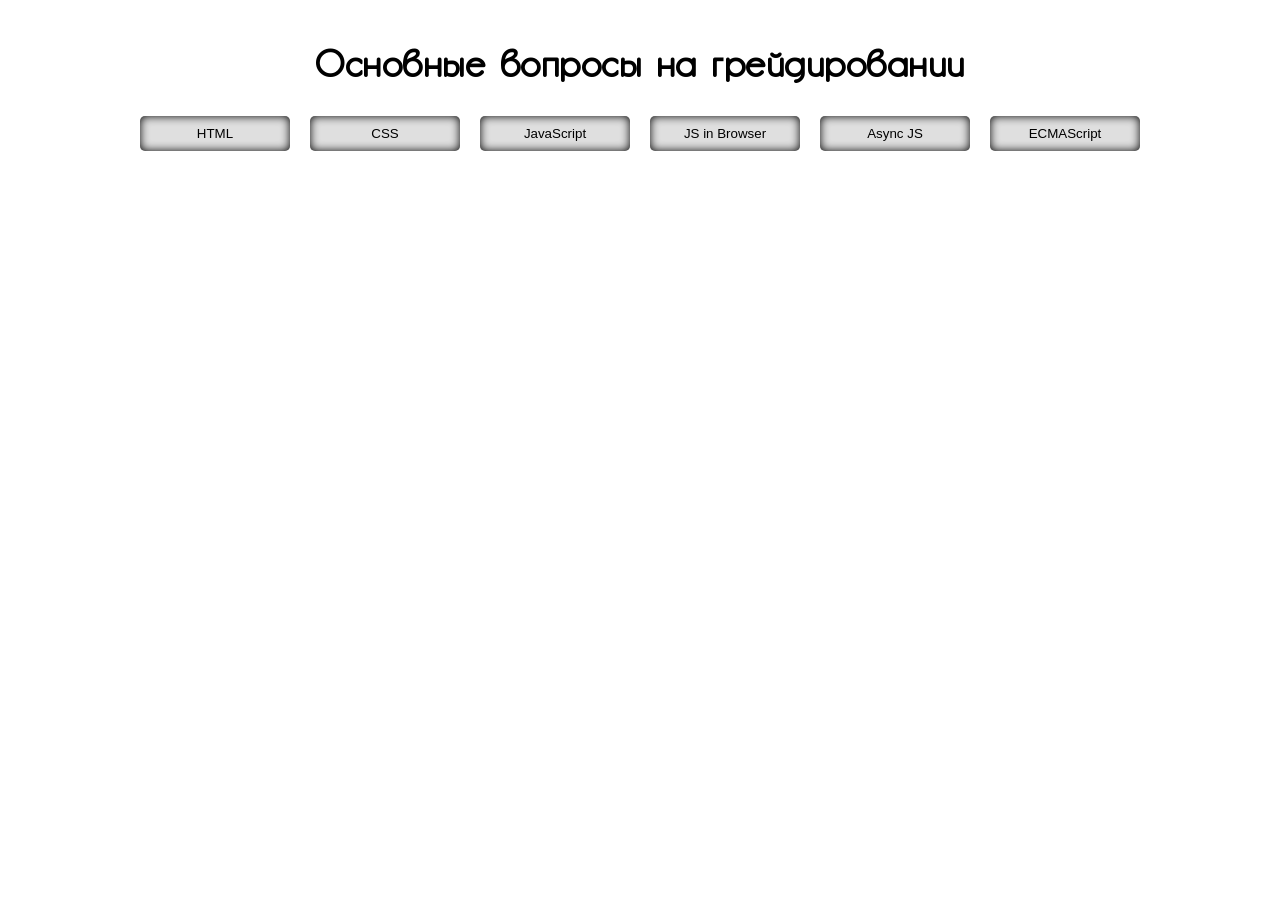
==== commit 1f8ff5f0: "ff" ====
--- a/index.html
+++ b/index.html
@@ -17,8 +17,8 @@
 
     <main>
 
-        <nav class="topic_nav op">           
-            <div class="container">
+        <nav class="topic_nav">           
+            <div class="container btn-container">
                 <button class="btn-topic_nav">HTML</button>
                 <button class="btn-topic_nav">CSS</button>
                 <button class="btn-topic_nav">JavaScript</button>
@@ -28,31 +28,32 @@
             </div>
         </nav> 
 
-        <section class="html_wrap section_wrap">
-            <h2>HTML</h2>
-            <ol class="html_question section_question">
-                <li>sdfvgbdzfhs</li>
-                <li>sdfvgbdzfhs</li>
-                <li>sdfvgbdzfhs</li>
-                <li>sdfvgbdzfhs</li>
-                <li>sdfvgbdzfhs</li>
-                <li>sdfvgbdzfhs</li>
-                <li>sdfvgbdzfhs</li>
-                <li>sdfvgbdzfhs</li>
-                <li>sdfvgbdzfhs</li>
-                <li>sdfvgbdzfhs</li>
-                <li>sdfvgbdzfhs</li>
-                <li>sdfvgbdzfhs</li>
-                <li>sdfvgbdzfhs</li>
-                <li>sdfvgbdzfhs</li>
-                <li>sdfvgbdzfhs</li>
-                <li>sdfvgbdzfhs</li>
-                <li>sdfvgbdzfhs</li>
-                <li>sdfvgbdzfhs</li>
-                <li>sdfvgbdzfhs</li>
-                <li>sdfvgbdzfhs</li>
-            </ol>
-            <ul class="html_answer section_answer">
+        <section class="html_wrap section_wrap section_dis">
+            <div class="container">
+                <h2>HTML</h2>
+                <!-- <ol class="html_question section_question">
+                    <li>sdfvgbdzfhs</li>
+                    <li>sdfvgbdzfhs</li>
+                    <li>sdfvgbdzfhs</li>
+                    <li>sdfvgbdzfhs</li>
+                    <li>sdfvgbdzfhs</li>
+                    <li>sdfvgbdzfhs</li>
+                    <li>sdfvgbdzfhs</li>
+                    <li>sdfvgbdzfhs</li>
+                    <li>sdfvgbdzfhs</li>
+                    <li>sdfvgbdzfhs</li>
+                    <li>sdfvgbdzfhs</li>
+                    <li>sdfvgbdzfhs</li>
+                    <li>sdfvgbdzfhs</li>
+                    <li>sdfvgbdzfhs</li>
+                    <li>sdfvgbdzfhs</li>
+                    <li>sdfvgbdzfhs</li>
+                    <li>sdfvgbdzfhs</li>
+                    <li>sdfvgbdzfhs</li>
+                    <li>sdfvgbdzfhs</li>
+                    <li>sdfvgbdzfhs</li>
+                </ol> -->
+                <ul class="html_answer section_answer">
                 <li>
                     <div class="question">
                         <p>HTML это</p>
@@ -639,3079 +640,1425 @@
                         <p>Существует два способа связывания объекта и метки. Первый заключается в использовании идентификатора id внутри элемента формы и указании его имени в качестве атрибута for тега label. При втором способе элемент формы помещается внутрь контейнера label.</p>
                     </div>
                 </li>
-            </ul>
+                </ul>
+            </div>
         </section>
 
-        <section class="css_wrap section_wrap">
-            <h2>CSS</h2>
-            <ol class="css_question section_question">
-                <li>sdfvgbdzfhs</li>
-                <li>sdfvgbdzfhs</li>
-                <li>sdfvgbdzfhs</li>
-                <li>sdfvgbdzfhs</li>
-                <li>sdfvgbdzfhs</li>
-                <li>sdfvgbdzfhs</li>
-                <li>sdfvgbdzfhs</li>
-                <li>sdfvgbdzfhs</li>
-                <li>sdfvgbdzfhs</li>
-                <li>sdfvgbdzfhs</li>
-                <li>sdfvgbdzfhs</li>
-                <li>sdfvgbdzfhs</li>
-                <li>sdfvgbdzfhs</li>
-                <li>sdfvgbdzfhs</li>
-                <li>sdfvgbdzfhs</li>
-                <li>sdfvgbdzfhs</li>
-                <li>sdfvgbdzfhs</li>
-                <li>sdfvgbdzfhs</li>
-                <li>sdfvgbdzfhs</li>
-                <li>sdfvgbdzfhs</li>
-            </ol>
-            <ul class="css_answer section_answer">
-                <li>
-                    <div class="question">
-                        <p>HTML это</p>
-                    </div>
-                    <div class="answer">
-                        <p>- Язык гипертекстовой разметки, позволяет создавать форматированный текст, который понимает браузер и использует для отрисовки страницы</p>
-                        <p>Скелет страницы, основная задача <span>объяснить браузеру как отрисовать станицу</span></p>
-                    </div>
-                </li>
-                <li>
-                    <div class="question">
-                        <p>Глобальные атрибуты HTML</p>
-                    </div>
-                    <div class="answer">
-                        <ul>
-                            <li><span>class</span> - позволяет искать и стилизовать элементы</li>
-                            <li><span>contenteditable</span> - делает элемент редактируемым, тоесть даёт возможность изменить контент (булевой)</li>
-                            <li><span>data-*</span> - группа атрибутов позволяющая перекидывать данные между html и DOM, часто используется для управления html элементами через js</li>
-                            <li><span>hidden</span> - скрывает элемент от людей и роботов</li>
-                            <li><span>spellcheck</span> - показывает браузеру что нужно проверить равописание в элементе</li>
-                            <li><span>tabindex</span> - показывает браузеру нужно ли видеть элемент при переключении по странице табами</li>
-                        </ul>
-                    </div>
-                </li>
-                <li>
-                    <div class="question">
-                        <p>Категории контента HTML5 это</p>
-                    </div>
-                    <div class="answer">
-                        <p>- <span>Группировки элементов объединённые общим набором характеристик</span>, не задёт отношения, а помогает описывать поведение и правила</p>
-                    </div>
-                </li>
-                <li>
-                    <div class="question">
-                        <p>Основные категории контента</p>
-                    </div>
-                    <div class="answer">
-                        <ul>
-                            <li><span>Метаданные</span> - элементы метаданных изменяют отображение или поведение документа, связывают его с другими докумантами и представляют иную доп. информацию</li>
-                            <li><span>Потоковый</span> - элементы основного потока содержащие текст и встроенный контент</li>
-                            <li><span>Секционный</span> - элементы создающие глобальные секции в структуре документа, определяют область заголовочного контета, хедер и футер</li>
-                            <li><span>Заголовочный</span> - определяют заголовки секций</li>
-                            <li><span>Фразовый</span> - определяет текст и его формат</li>
-                            <li><span>Встроенный</span> - импортирует другой ресурс или вставляет содержимое на другом языке резметки</li>
-                            <li><span>Интерактивный</span> - элементы для взаимодействия с пользователем</li>
-                            <li><span>Явный</span> - то что видно на странице, не скрыто и не пусто</li>
-                            <li><span>Контент форм</span> - элементы принадлежащие формам</li>
-                        </ul>
-                    </div>
-                </li>
-                <li>
-                    <div class="question">
-                        <p>DOCTYPE это</p>
-                    </div>
-                    <div class="answer">
-                        <p><span>- Используется для указания типа документа</span>, пишется первой строкой любого html, помогает браузеру интерпритировать страницу и понять какие теги валидные, а какие нет</p>
-                    </div>
-                </li>
-                <li>
-                    <div class="question">
-                        <p>Базовая структура HTML страницы</p>
-                    </div>
-                    <div class="answer">
-                        <ul>
-                            <li><span>DOCTYPE</span> - html</li>
-                            <li><span>htm</span> - lang="ru"</li>
-                            <li><span>head</span> - meta, title, link...</li>
-                            <li><span>body</span> - контент</li>
-                        </ul>
-                    </div>
-                </li>
-                <li>
-                    <div class="question">
-                        <p>Валидация и типы проверки</p>
-                    </div>
-                    <div class="answer">
-                        <p>- Проверка документа валидатором, на соответствие стандартам и поиск ошибок</p>
-                        <ul>
-                            
-                            <li><span>dtd - соответсвие DOCTYPE</span></li>
-                            <li><span>Синтаксис</span></li>
-                            <li><span>Вложенность</span></li>
-                            <li><span>Наличие посторонних предметов</span></li>
-                        </ul>
-                    </div>
-                </li>
-                <li>
-                    <div class="question">
-                        <p>Какой тег нужен для вёрстки кнопки</p>
-                    </div>
-                    <div class="answer">
-                        <ul>
-                            <li><span>&ltbutton&gtButton&lt/button&gt</span> - обычная, для настройки функционала через js</li>
-                            <li><span>&ltbutton type="submit"&gt Button &lt/button&gt</span> - кнопка подтверждения формы</li>
-                            <li><span>&ltinput type="submit"&gt value="Button"&gt</span> - кнопка подтверждения формы</li>
-                            <li><span>&ltinput type="button"&gt</span> - обычная старая</li>
-                            <li><span>&lta href="#"&gtButton&lt/a&gt</span> - ссылка кнопка, стилизуется через css</li>
-                        </ul>
-                    </div>
-                </li>
-                <li>
-                    <div class="question">
-                        <p>Составляющие HTML5 как платформу</p>
-                    </div>
-                    <div class="answer">
-                        <ul>
-                            <li><span>Сементика</span> - опысывает контент</li>
-                            <li><span>Стилизация</span> - создаёт темы оформления</li>
-                            <li><span>Доступ к устройствам</span> - доступ к устройствам ввода и вывода</li>
-                            <li><span>Связанность</span> - общение с сервером</li>
-                            <li><span>Офлайн хранилище</span> - хранение данных локально, на стороне клиента</li>
-                            <li><span>Мультимедиа</span> - подключение аудио и видео</li>
-                            <li><span>2D/3D графика</span> - расширяет возможности презентации</li>
-                            <li><span>Производительность и интернет</span> большая скорость оптимизации и лучшее использование аппаратных средств</li>
-                        </ul>
-                    </div>
-                </li>
-                <li>
-                    <div class="question">
-                        <p>Инлайновый стиль это</p>
-                    </div>
-                    <div class="answer">
-                        <p>- Стиль указанный в элементе html документа, через <span>тег style</span>, переопределить можно только через !important </p>
-                    </div>
-                </li>
-                <li>
-                    <div class="question">
-                        <p>Дефолтные стили у HTML элементов</p>
-                    </div>
-                    <div class="answer">
-                        <p>Практически все элементы имеют дефолтные стили, например отступы у заголовков, маркеры и цифры у списков, так же существуют теги вроде i или b, которые нужны только для визуально изменения. Разные браузеры отображают дефолтные стили по своему и для того что бы вёрстка была кроссбраузерной - используют нормалайз или ресет дефолтных стилей.</p>
-                    </div>
-                </li>
-                <li>
-                    <div class="question">
-                        <p>Что такое семантика и какие теги семантические</p>
-                    </div>
-                    <div class="answer">
-                        <p>Это использование правильных тегов описывающих содержимое внутри себя, тег имеющий смысловое значение. Семантичных тегов очень много, например header, main, footer, nav, p, h1, ul</p>
-                    </div>
-                </li>
-                <li>
-                    <div class="question">
-                        <p>Как правильно сверстать картинку с подписью</p>
-                    </div>
-                    <div class="answer">
-                        <p>Внутрь тега figure положить картинку img, добавить туда же подпись с помощью figcaption, пояснение может быть как для 1 картинки так и для нескольких внутри figure. Кроме семантики этот подход делает сайт доступнее, так как скринридер будет зачитывать подпись отмечая что она относится к карттинке.</p>
-                    </div>
-                </li>
-                <li>
-                    <div class="question">
-                        <p>Типы списков в HTML</p>
-                    </div>
-                    <div class="answer">
-                        <p>Маркированный ul li, нумерованный ol li, список определений dl (обёртка) dt (заголовок) dd (само определение)</p>
-                    </div>
-                </li>
-                <li>
-                    <div class="question">
-                        <p>Атрибут alt, и зачем он нужен</p>
-                    </div>
-                    <div class="answer">
-                        <p>Атрибут alt (альтернативный текст) добавляется для картинки img, если картинка не отобразится при загрузке страницы - будет показан текст alt. Это обязательный атрибут, валидатор не пропустит без него. Так же улучшает доступность страницы, так как скринридер зачитывает содержимое alt.</p>
-                    </div>
-                </li>
-                <li>
-                    <div class="question">
-                        <p>Разница между strong, em и b, i</p>
-                    </div>
-                    <div class="answer">
-                        <p>strong и em - семантические теги, b и i - только для визуального изменения. При использовании первых слово будет не только выделено, но и при чтении скринридер сделает на нём акцент.</p>
-                    </div>
-                </li>
-                <li>
-                    <div class="question">
-                        <p>Типы input элементов</p>
-                    </div>
-                    <div class="answer">
-                        <p>input элемент нужен для получения вводимой информации, имеет атрибут type, взависимости от которого будет применён тот или иной тип</p>
-                        <ul>
-                            <li>text- самый распростронённый, для ввода букв, цифр и символов</li>
-                            <li>password - для паролей, вводимые символы скрыты звёздочками</li>
-                            <li>email - для ввода почтового адреса, при фокусировке с мобилки, клавиатура будет содержать символы ускоряющие ввод email</li>
-                            <li>number - позволяет вводить только цифры, при фокусировке с мобилки, откроется клавиатура содержащая только цифры</li>
-                            <li>button и submit - в виде кнопки, submit позволяет отправить форму</li>
-                            <li>checkbox и radio - заменяет поле ввода на квадрат с галочкой или кружок с точкой соответственно</li>
-                            <li>date, datetime, datetime-local - для ввода даты, могут содержать кнопки или выпадающий календарь</li>
-                        </ul>
-                    </div>
-                </li>
-                <li>
-                    <div class="question">
-                        <p>Data-атрибуты</p>
-                    </div>
-                    <div class="answer">
-                        <p>Немного устаревший подход, применяется для хранения информации, которую вдальнейшем можно использовать в js для манипуляций. В DOM можно хранить доп данные, не прибегая к нестандартным решениям. Минус - не безопасно, так как изменить атрибут можно прям в консоли разработчика</p>
-                    </div>
-                </li>
-                <li>
-                    <div class="question">
-                        <p>Script, script async и script defer</p>
-                    </div>
-                    <div class="answer">
-                        <ul>
-                            <li>script - тег для хранения исполняемого js кода, блокирует чтение документа до момента окончания исполнения js, принято добавлять в конец документа</li>
-                            <li>script async<sup>1</sup> - исполняется паралельно с чтением html документа, применяется к скриптам независящим от других</li>
-                            <li>script defer<sup>1</sup> - извлечёт код при чтении страницы, но выполнится только после полного его парсинга, если таких кодов несколько, то они будут выполняться по порядку</li>
-                            <li>(1 - атрибут используется для скриптов в которых предусмотрена работа с DOM элементами)</li>
-                        </ul>
-                    </div>
-                </li>
-                <li>
-                    <div class="question">
-                        <p>Datalist</p>
-                    </div>
-                    <div class="answer">
-                        <p>Нужен для реализации автозаполнения выпадающего списка, указывается input с атрибутом list='пример', после указывается datalist с id='пример' (что связывает его со списком), внутри указываeтся несколько option c атрибутом value='название', которые предлагаются для автозаполнения инпута при клике, но так же остаётся возможность ввести своё значение, не выбрав ниодного из предложеных</p>
-                    </div>
-                </li>
-                <li>
-                    <div class="question">
-                        <p>Почему link подключают в head, а script перед закрытием body</p>
-                    </div>
-                    <div class="answer">
-                        <ul>
-                            <li>Помещение link в head прописано в спецификации</li>
-                            <li>Страница читается слева на право с верху вниз и стили ставят вверх, что бы они как можно быстрее их запросить и подключить</li>
-                            <li>Если поместить стили вниз браузер может блокировать загрузку страницы, чтобы избежать перерисовки документа, и пользователь будет видеть белую страницу пока всё не подгрузится</li>
-                            <li>script встречающийся в коде - тормозит построемие DOM и стилизацию, пока сам не будет выполнен (можно избежать атрибутами асинг и дефер)</li>
-                            <li>Часто скрипту требуются DOM элементы, поэтому его ставят вниз для того что бы быть уверенным что всё что нужно для работы прогрузилось</li>
-                        </ul>
-                    </div>
-                </li>
-                <li>
-                    <div class="question">
-                        <p>Meta теги</p>
-                    </div>
-                    <div class="answer">
-                        <p>Специальные теги внутри head, для описания страницы поисковым системам, содержат дополнительную информацию для роботов и нормальной работы на разных девайсах, не отображаются на странице</p>
-                    </div>
-                </li>
-                <li>
-                    <div class="question">
-                        <p>Что описывается в head</p>
-                    </div>
-                    <div class="answer">
-                        <ul>
-                            <li>title - заголовок страницы</li>
-                            <li>meta - кодировка, описание + ключи, вспомогательные механизмы для браузеров</li>
-                            <li>link - пути для стилей, шрифты, иконка</li>
-                            <li>script - скрипты через src или на прямую</li>
-                        </ul>
-                    </div>
-                </li>
-                <li>
-                    <div class="question">
-                        <p>Тэги tr, th, td</p>
-                    </div>
-                    <div class="answer">
-                        <p>Используются в таблице, не самостоятельные</p>
-                        <ul>
-                            <li>tr - создаёт строку таблицы</li>
-                            <li>th - ячейка заголовка (жирный), распологается в строке</li>
-                            <li>td - простая ячейка, распологается в строке</li>
-                        </ul>
-                    </div>
-                </li>
-                <li>
-                    <div class="question">
-                        <p>Meta-тег viewport</p>
-                    </div>
-                    <div class="answer">
-                        <p>Для построения отзывчивой версии сайта, в свойстве "content" описывается как страница должна себя вести (Ширина страницы по ширине экрана, масштабирование при первом открытии).</p>
-                    </div>
-                </li>
-                <li>
-                    <div class="question">
-                        <p>Сanvas это</p>
-                    </div>
-                    <div class="answer">
-                        <p>Это элемент "холст" в который можно вставлять сложные анимации, изображения, градиенты. Через js можно рисовать объекты и изменять их свойства. Элемент для отрисовки графики</p>
-                    </div>
-                </li>
-                <li>
-                    <div class="question">
-                        <p>Svg и canvas это</p>
-                    </div>
-                    <div class="answer">
-                        <ul>
-                            <li>svg - язык разметки масштабированной векторной графики, для написания 2d графики в формате xml, поддерживает неподвижную и анимированную графику </li>
-                            <li>canvas - элемент для рисования графики через js, используется для колладжей, графиков, анимаций</li>
-                        </ul>
-                    </div>
-                </li>
-                <li>
-                    <div class="question">
-                        <p>Разница svg и canvas</p>
-                    </div>
-                    <div class="answer">
-                        <ul>
-                            <li>svg - набор элементов, язык разметки, для векторной графики, есть свой формат (можно сохранить отдельно с соотв расширением), сжимается</li>
-                            <li>canvas - одиночный DOM элемент, скриптовый язык, для растровой графики, нет своего формата (нельзя сохраниить в отдельный файл), не сжимается</li>
-                        </ul>
-                    </div>
-                </li>
-                <li>
-                    <div class="question">
-                        <p>Когда использовать svg и canvas</p>
-                    </div>
-                    <div class="answer">
-                        <ul>
-                            <li>svg - создание пользовательских интерфейсов независимых от разрешения, высокоитерактивных анимированных интерфейсов, создание диаграмм, редактирование векторных изображений</li>
-                            <li>canvas - для редактирования изображений, обрезки, фильтров и тд, создание графиков функций, создание гистограм, создание игровой графики - спрайты и фоны</li>
-                        </ul>
-                    </div>
-                </li>
-                <li>
-                    <div class="question">
-                        <p>Плюсы и минусы svg и canvas</p>
-                    </div>
-                    <div class="answer">
-                        <ul>
-                            <li>svg - 
-                                <ul>
-                                    <li>+ Не зависит от разрешения экрана, отличная анимация описанием или js, полный контроль над DOM элементами, хранится в формате XML</li>
-                                    <li>- Низкая скорость при более сложном строении, плохо подходит для игр</li>
-                                </ul>
-                            </li>
-                            <li>canvas - 
-                                <ul>
-                                    <li>+ высокая стабильная производительность, полученые изображения можно сохранять в png или jpg, подходит для графики в пикселях</li>
-                                    <li>- Отрисовка на пикселях, слабые возможности для текста</li>
-                                </ul>
-                            </li>
-                        </ul>
-                    </div>
-                </li>
-                <li>
-                    <div class="question">
-                        <p>Атрибут autocomplete?</p>
-                    </div>
-                    <div class="answer">
-                        <p>Позволяет заполнить поле текстом введённым ранее, значение сохраняется и предлагается в следующий раз. В целях безопасности может быть отключено пользователем или разработчиком для запрета сохранения пароля</p>
-                    </div>
-                </li>
-                <li>
-                    <div class="question">
-                        <p>Элемент output</p>
-                    </div>
-                    <div class="answer">
-                        <p>Позволяет отобразить сумму 2х чисел из формы в виде текста.</p>
-                    </div>
-                </li>
-                <li>
-                    <div class="question">
-                        <p>Свойство valueAsNumber</p>
-                    </div>
-                    <div class="answer">
-                        <p>Свойство для числовых полей формы, возвращает значение ввиде числа, а не строки, данные сумммируются и вычисляются без приведения к числовому типу</p>
-                    </div>
-                </li>
-                <li>
-                    <div class="question">
-                        <p>Атрибут target</p>
-                    </div>
-                    <div class="answer">
-                        <p>Показывает как стоить открыть ссылку, по умолчанию открывает в текущем окне, все значения начинаются с _</p>
-                        <ul>
-                            <li>_blank - откроет в новом окне</li>
-                            <li>_self - в текущее окно</li>
-                            <li>_parent - во фрейм родитель, если их нет то как self</li>
-                            <li>_top - отменяет все фреймы и загружает в полном окне, если их нет то как self</li>
-                        </ul>
-                    </div>
-                </li>
-                <li>
-                    <div class="question">
-                        <p>ApplicationCache</p>
-                    </div>
-                    <div class="answer">
-                        <p>Позволяет указать браузеру какие файлы нужно кешировать и сделать доступными для оффлайн просмотра. Даёт больше скорости и меньше нагрузки на сервер, так как часть информации уже загружена.</p>
-                    </div>
-                </li>
-                <li>
-                    <div class="question">
-                        <p>Элемент picture</p>
-                    </div>
-                    <div class="answer">
-                        <p>Испотльзуется когда для разных устройств или вариантов отображения нужны разные картинки. Это контейнер для 1 элемента img и нескольких запасных source (например несколько вариантов для разной ширины жкрана).</p>
-                    </div>
-                </li>
-                <li>
-                    <div class="question">
-                        <p>Атрибут srcset</p>
-                    </div>
-                    <div class="answer">
-                        <p>Является атрибутом img, пишется после основного пути src, предлагает браузеру несколько изображений отображения на разных разрешениях и учитывания высокое разрешение retina</p>
-                    </div>
-                </li>
-                <li>
-                    <div class="question">
-                        <p>Навигационное меню</p>
-                    </div>
-                    <div class="answer">
-                        <p>nav - ul - li - a</p>
-                    </div>
-                </li>
-                <li>
-                    <div class="question">
-                        <p>Элемент iframe</p>
-                    </div>
-                    <div class="answer">
-                        <p>Контейнер внутри документа, позволяет вставить сторонний html документ на страницу. Обычно является итерактивным - карта, видео, комменты с соц сети. Существует независимо от документа. Стилизации поддаётся только контейнер, но не содержимое.</p>
-                    </div>
-                </li>
-                <li>
-                    <div class="question">
-                        <p>Теги sup и sub</p>
-                    </div>
-                    <div class="answer">
-                        <p>Текстовые теги, для написания чего-либо в верхнем или нижнем регистре. Можно вкладывать друг в друга для создания сложгых формул</p>
-                    </div>
-                </li>
-                <li>
-                    <div class="question">
-                        <p>Как скрыть элемент без CSS и JS?</p>
-                    </div>
-                    <div class="answer">
-                        <p>Атрибут hidden в html разметке (работает как display:none). Плохая практика</p>
-                    </div>
-                </li>
-                <li>
-                    <div class="question">
-                        <p>Элементы meter и progress</p>
-                    </div>
-                    <div class="answer">
-                        <ul>
-                            <li>meter - числовое значение в известном диапазоне, используется только когда известно максимальное значение (например отображение оставшегося места на диске), имеет различные цветовые обозначения в зависимости от наполнености шкалы </li>
-                            <li>progress - отобаржает ход выполнения задачи, можно использовать не зная конечного значения</li>
-                        </ul>
-                    </div>
-                </li>
-                <li>
-                    <div class="question">
-                        <p>Группировака в select</p>
-                    </div>
-                    <div class="answer">
-                        <p>select это выпадаюший список содержаший опции, каждая опция обёрнута в option. Для групировки можно использовать optgroup (Можно добавить lebel для добавления заглавия 1 или нескольких групп). Нельзя вкладывать optgroup друг в друга. 
-                            Существует атрибут "дизаблет" делающий опции внутри своей группы недоступными для выбора</p>
-                    </div>
-                </li>
-                <li>
-                    <div class="question">
-                        <p>Скринридер</p>
-                    </div>
-                    <div class="answer">
-                        <p>Это устройство читающее страницу (или передающее её шрифтом браиля). В основном используется слабовидящими людьми или имеющими отклонение в восприятии статичной информации.</p>
-                    </div>
-                </li>
-                <li>
-                    <div class="question">
-                        <p>Как изменить форму картинки или элемента</p>
-                    </div>
-                    <div class="answer">
-                        <p>свойство clip-path - создаёт ограниченую область определяя какая часть картинки должна быть видна. Обрезаня область это форма определённая внутренней ссылкой, внешним svg или как фигура. Может использоваться в css (что позволяет применять фигуры и легко использовать) или на svg - можно создать фигуру и обрезать по ней элемент с помощью специального синтаксиса (преимуществом является лучшая поддержка и возможность создавать более сложные фигуры)</p>
-                    </div>
-                </li>
-                <li>
-                    <div class="question">
-                        <p>Отличается article от section</p>
-                    </div>
-                    <div class="answer">
-                        <p>Артикль- независимый самостоятельный элемент, который может быть убран без ущерба для страницы</p>
-                        <p>Секция- используется как контейнер, внутренние объекты объеденины общим смыслом, задаёт раздел документа, обычно содержит заголовок, можно вкладывать друг в друга</p>
-                    </div>
-                </li>
-                <li>
-                    <div class="question">
-                        <p>Стилизация svg</p>
-                    </div>
-                    <div class="answer">
-                        <p>Основана на XML, основные атрибуты - fill (заливка) и stroke (обводка). На их базе строятся остальные свойства вроде прозрачности и тд. Можно стилизовать напрямую в разметке, или через css. Если используются спрайты то стилизовать можно только в разметке.</p>
-                    </div>
-                </li>
-                <li>
-                    <div class="question">
-                        <p>Что такое ARIA роли в веб приложении</p>
-                    </div>
-                    <div class="answer">
-                        <p>АРИА - это большой блок доступности, набор атрибутов для увеличения доступности людям с огр возможностими.</p>
-                        <p>Атрибут role определяет роли объекта (статья, меню, картинка). Например сообщения об ошибках, навигационные маркеры.</p>
-                    </div>
-                </li>
-                <li>
-                    <div class="question">
-                        <p>Кнопка и ссылка</p>
-                    </div>
-                    <div class="answer">
-                        <ul>
-                            <li>Ссылка - элемент навигации. Обычно представляет собой текст и служит для перехода на другую страницу или другой раздел страницы</li>
-                            <li>Кнопка - функциональный документ. Она отвечает за выполнение определённой функции на странице: открыть, купить, отправить... </li>
-                            <p>Если обернуть адрес кнопкой, то её нельзя будет открыть в новом окне и через сочетание клавишь ctr + лкм</p>
-                            <p>Если функционал ссылкой, то нажатие пкм открывает дефолтное меню, но не имеет смысла, так как не может сохранить адрес и тд.</p>
-                            <p>Принаведении на ссылку - её адрес отображается внизу окна просмотра</p>
-                            <p>У кнопки нет состояния :visited (посещённые)</p>
-                            <p>У ссылки нет состояния :disabled (неактивные)</p>
-                        </ul>
-                    </div>
-                </li>
-                <li>
-                    <div class="question">
-                        <p>Атрибут decoding</p>
-                    </div>
-                    <div class="answer">
-                        <p>Перед показом картинки браузер её декодирует - превращает в набор пикселей, что занимает определённое время.</p>
-                        <p>Атрибут декодинг говорит браузеру как быстро стоит отрисовать картинку в зависимости от её указанной потребности.</p>
-                        <ul>
-                            <li>async — декодировать асинхронно (можно попозже, когда получится)</li>
-                            <li>sync — синхронно (нужно прямо сейчас)</li>
-                            <li>auto — автоматически (браузер, решай сам)</li>
-                        </ul>
-                    </div>
-                </li>
-                <li>
-                    <div class="question">
-                        <p>Атрибут enterkeyhint</p>
-                    </div>
-                    <div class="answer">
-                        <p>Атрибут указывает, какую метку действия представить для клавиши enter на виртуальных клавиатурах.</p>
-                        <ul>
-                            <li>enter - вставляется новая строка</li>
-                            <li>done - означает, что больше нечего вводить, и редактор будет закрыт</li>
-                            <li>go -  переходит к целевому тексту, который он ввел</li>
-                            <li>next -   переходит к следующему полю, которое будет принимать текст</li>
-                            <li>previous -  переходит к предыдущему полю, которое будет принимать текст</li>
-                            <li>search -  переходит к результатам поиска текста, который он ввел</li>
-                            <li>send - текст отправляется адресату</li>
-                        </ul>
-                    </div>
-                </li>
-                <li>
-                    <div class="question">
-                        <p>Атрибут novalidate</p>
-                    </div>
-                    <div class="answer">
-                        <p>Для отключения нативной валидации на стороне браузера. Говорит браузеру не проверять поля и убрать всплывающие подсказки (для показа собственных)</p>
-                    </div>
-                </li>
-                <li>
-                    <div class="question">
-                        <p>Атрибут inputmode</p>
-                    </div>
-                    <div class="answer">
-                        <p>Подсказывает браузеру (в отличии от type который указывает явно) на устройствах с экранной клавиатурой какой набор клавиш предложить. Используется на input и textaria</p>
-                    </div>
-                </li>
-                <li>
-                    <div class="question">
-                        <p>Атрибут pattern</p>
-                    </div>
-                    <div class="answer">
-                        <p>Определяет регулярное выражение, которому должно соответствовать значение введённое в форму. Если не соответствует - поле подсвечивается как невалидное. форма не отправится пока поле не будет заполнено правильно</p>
-                    </div>
-                </li>
-                <li>
-                    <div class="question">
-                        <p>Почему стоит использовать семантические теги</p>
-                    </div>
-                    <div class="answer">
-                        <p>Семантическая вёрстка — подход к разметке, который опирается не на содержание сайта, а на смысловое предназначение каждого блока и логическую структуру документа.</p>
-                        <ul>
-                            <li>Делает сайт доступным - скринридер понимает семантические теги и делает акцент в нужных местах страницы или например может предложить навигацию по заголовкам</li>
-                            <li>Поднимает сайт в поисковиках - семантическая разметка помогает роботамлучше понимать, что находится на странице</li>
-                            <li>Это соответствует стандартам</li>
-                        </ul>
-                    </div>
-                </li>
-                <li>
-                    <div class="question">
-                        <p>Тег label</p>
-                    </div>
-                    <div class="answer">
-                        <p>устанавливает связь между определенной меткой, в качестве которой обычно выступает текст, и элементом формы input, select, textarea. Такая связь необходима, чтобы изменять значения элементов формы при нажатии курсором мыши на текст. Кроме того, с помощью label можно устанавливать горячие клавиши на клавиатуре и переходить на активный элемент подобно ссылкам</p>
-                        <p>Существует два способа связывания объекта и метки. Первый заключается в использовании идентификатора id внутри элемента формы и указании его имени в качестве атрибута for тега label. При втором способе элемент формы помещается внутрь контейнера label.</p>
-                    </div>
-                </li>
-            </ul>
+        <section class="css_wrap section_wrap section_dis">
+            <div class="container">
+                <h2>CSS</h2>
+                <!-- <ol class="css_question section_question">
+                    <li>sdfvgbdzfhs</li>
+                    <li>sdfvgbdzfhs</li>
+                    <li>sdfvgbdzfhs</li>
+                    <li>sdfvgbdzfhs</li>
+                    <li>sdfvgbdzfhs</li>
+                    <li>sdfvgbdzfhs</li>
+                    <li>sdfvgbdzfhs</li>
+                    <li>sdfvgbdzfhs</li>
+                    <li>sdfvgbdzfhs</li>
+                    <li>sdfvgbdzfhs</li>
+                    <li>sdfvgbdzfhs</li>
+                    <li>sdfvgbdzfhs</li>
+                    <li>sdfvgbdzfhs</li>
+                    <li>sdfvgbdzfhs</li>
+                    <li>sdfvgbdzfhs</li>
+                    <li>sdfvgbdzfhs</li>
+                    <li>sdfvgbdzfhs</li>
+                    <li>sdfvgbdzfhs</li>
+                    <li>sdfvgbdzfhs</li>
+                    <li>sdfvgbdzfhs</li>
+                </ol> -->
+                <ul class="css_answer section_answer">
+                    <li>
+                        <div class="question">
+                            <p>CSS это</p>
+                        </div>
+                        <div class="answer">
+                            <p>Каскадная таблица стилей, для добавления стилей и визуальных эффектов html странице</p>
+                        </div>
+                    </li>
+                    <li>
+                        <div class="question">
+                            <p>Добавление CSS на страницу?</p>
+                        </div>
+                        <div class="answer">
+                            <ul>
+                                <li><span>Инлайновый</span> - добавление стилей через атрибут style прямо в разметке html на конкретный элемент</li>
+                                <li><span>Глобальный</span> - в теге head добавляется тег style с описанием всех стилей</li>
+                                <li><span>Внешний</span> - когда все стили в отдельном css документе, подключается в тег head через тег link</li>
+                                <li><span>Импотный</span> - импорты в файлах стилей</li>
+                            </ul>
+                        </div>
+                    </li>
+                    <li>
+                        <div class="question">
+                            <p>CSS-правило</p>
+                        </div>
+                        <div class="answer">
+                            <p>Состоит из 2 частей - селектор и блок объявления в котором описаны свойства и их значения</p>
+                        </div>
+                    </li>
+                    <li>
+                        <div class="question">
+                            <p>Позиционирование в CSS</p>
+                        </div>
+                        <div class="answer">
+                            <ul>
+                                <li><span>Статический</span> - дефолтный тип, элементы находятся в потоке</li>
+                                <li><span>Релативное</span> - позиционируется относительно своего текущего положения, элемент в потоке</li>
+                                <li><span>Абсолютное</span> - позиционируется относительно другого элемента с не статичным позиционированием или относительно окна браузера, если такогого нет, элемент формирует новый поток</li>
+                                <li><span>Фиксированное</span> - позиционируется только относительно окна браузера, элемент формирует новый поток </li>
+                                <li><span>Липкое</span> - В видимой области как fixed, при прокрутке прилипает и скролится вместе с родителем, позиционируется от родителя с любым позиционированием</li>
+                            </ul>
+                        </div>
+                    </li>
+                    <li>
+                        <div class="question">
+                            <p>Блочная модель CSS</p>
+                        </div>
+                        <div class="answer">
+                            <p>Позволяет рассчитать какое итоговое пространство будет занимать элемент на странице</p>
+                            <p>В неё входит сам контент, паддинги, бордер, марджины - суммарный размер будет равен сумме.</p>
+                            <p>Можно использовать "box-sizing: border-box" чтобы отступы не добавлялись с итоговому размеру</p>
+                        </div>
+                    </li>
+                    <li>
+                        <div class="question">
+                            <p>Селектор</p>
+                        </div>
+                        <div class="answer">
+                            <p>Часть CSS правила которая сообщает к какому элементу html страницы будут применены стили</p>
+                            <ul>
+                                <li><span>Простые селекторы</span> - те где указывается 1 вариант</li>
+                                <li>.class - классы</li>
+                                <li>#id - индексы</li>
+                                <li>p - тип элемента или тег</li>
+                                <li>* - универсальный селектор</li>
+                                <li>a[href='test'] - селектор атрибута</li>
+                                <li></li>
+                            </ul>
+                            <ul>
+                                <li><span>Составный селекторы</span> - комбинация простых селекторов</li>
+                                <li>h1, h2, h3 - групповые, перечислины через запятую</li>
+                                <li>div p - селектор потомка, через пробел указывается вся цепочка</li>
+                                <li>li > a - селектор только дочернего элемента, знак > </li>
+                                <li>a:hover - селектор псевдокласса</li>
+                                <li>li:last-child - селектор псевдоэлемента</li>
+                                <li></li>
+                            </ul>
+                        </div>
+                    </li>
+                    <li>
+                        <div class="question">
+                            <p>Специфичность селектора</p>
+                        </div>
+                        <div class="answer">
+                            <p> Способ с помощью которого браузеры определяют какие значения css свойст будут применены к элементу (если их несколько). Специфичность базируется на весе селектора:</p>
+                            <ul>
+                                <li><span>Инлайновый</span> - 1000</li>
+                                <li><span>ID</span> - 100</li>
+                                <li><span>Класс, атрибут, псевдокласс</span> - 10 </li>
+                                <li><span>Элемент, псевдоэлемент</span> - 1</li>
+                            </ul>
+                            <p>Специфичность считается простым сложением, например 'ul li' = 2 или '#test .elem p' = 111</p>
+                        </div>
+                    </li>
+                    <li>
+                        <div class="question">
+                            <p>Reset.css и Normalize.css</p>
+                        </div>
+                        <div class="answer">
+                            <p>Почти все элементы имеют дефолтные стили, чтобы сделать вёрстку кроссбраузерной используют эти 2 подхода.</p>
+                            <p>Перед началом вёрсти их подключают в самом начале документа</p>
+                            <p>Reset - сбрасывает дефолтные в ноль, недостаток то что приходится прописывать заново некоторые стили</p>
+                            <p>Normalize - нормализует и выравнивает для всех браузеров, делая отображение одинаковым</p>
+                        </div>
+                    </li>
+                    <li>
+                        <div class="question">
+                            <p>Margin и padding</p>
+                        </div>
+                        <div class="answer">
+                            <ul>
+                                <li><span>margin</span> - внешний отступ, роасстояние от блока до другого блока</li>
+                                <li><span>padding</span> - внутренний отступ, расстояние от границы блока до контента</li>
+                            </ul>
+                            <p>Оба значения входят в блочную модель</p>
+                        </div>
+                    </li>
+                    <li>
+                        <div class="question">
+                            <p>Display: none и visibility: hidden</p>
+                        </div>
+                        <div class="answer">
+                            <p>Оба правила скрывают элемент со страницы, но разными способами</p>
+                            <ul>
+                                <li><span>display: none</span> - полностью скрывает элемент со страницы (удаляет из потока документа), контент внутри не доступен поисковым роботам. Единственное место где он доступен - DOM дерево</li>
+                                <li><span>visibility: hidden</span> - внутренний отступ, расстояние от границы блока до контента</li>
+                            </ul>
+                        </div>
+                    </li>
+                    <li>
+                        <div class="question">
+                            <p>Инлайновый стиль это</p>
+                        </div>
+                        <div class="answer">
+                            <p>- Стиль указанный в элементе html документа, через <span>тег style</span>, переопределить можно только через !important </p>
+                        </div>
+                    </li>
+                    <li>
+                        <div class="question">
+                            <p>Дефолтные стили у HTML элементов</p>
+                        </div>
+                        <div class="answer">
+                            <p>Практически все элементы имеют дефолтные стили, например отступы у заголовков, маркеры и цифры у списков, так же существуют теги вроде i или b, которые нужны только для визуально изменения. Разные браузеры отображают дефолтные стили по своему и для того что бы вёрстка была кроссбраузерной - используют нормалайз или ресет дефолтных стилей.</p>
+                        </div>
+                    </li>
+                    <li>
+                        <div class="question">
+                            <p>Что такое семантика и какие теги семантические</p>
+                        </div>
+                        <div class="answer">
+                            <p>Это использование правильных тегов описывающих содержимое внутри себя, тег имеющий смысловое значение. Семантичных тегов очень много, например header, main, footer, nav, p, h1, ul</p>
+                        </div>
+                    </li>
+                    <li>
+                        <div class="question">
+                            <p>Как правильно сверстать картинку с подписью</p>
+                        </div>
+                        <div class="answer">
+                            <p>Внутрь тега figure положить картинку img, добавить туда же подпись с помощью figcaption, пояснение может быть как для 1 картинки так и для нескольких внутри figure. Кроме семантики этот подход делает сайт доступнее, так как скринридер будет зачитывать подпись отмечая что она относится к карттинке.</p>
+                        </div>
+                    </li>
+                    <li>
+                        <div class="question">
+                            <p>Типы списков в HTML</p>
+                        </div>
+                        <div class="answer">
+                            <p>Маркированный ul li, нумерованный ol li, список определений dl (обёртка) dt (заголовок) dd (само определение)</p>
+                        </div>
+                    </li>
+                    <li>
+                        <div class="question">
+                            <p>Атрибут alt, и зачем он нужен</p>
+                        </div>
+                        <div class="answer">
+                            <p>Атрибут alt (альтернативный текст) добавляется для картинки img, если картинка не отобразится при загрузке страницы - будет показан текст alt. Это обязательный атрибут, валидатор не пропустит без него. Так же улучшает доступность страницы, так как скринридер зачитывает содержимое alt.</p>
+                        </div>
+                    </li>
+                    <li>
+                        <div class="question">
+                            <p>Разница между strong, em и b, i</p>
+                        </div>
+                        <div class="answer">
+                            <p>strong и em - семантические теги, b и i - только для визуального изменения. При использовании первых слово будет не только выделено, но и при чтении скринридер сделает на нём акцент.</p>
+                        </div>
+                    </li>
+                    <li>
+                        <div class="question">
+                            <p>Типы input элементов</p>
+                        </div>
+                        <div class="answer">
+                            <p>input элемент нужен для получения вводимой информации, имеет атрибут type, взависимости от которого будет применён тот или иной тип</p>
+                            <ul>
+                                <li>text- самый распростронённый, для ввода букв, цифр и символов</li>
+                                <li>password - для паролей, вводимые символы скрыты звёздочками</li>
+                                <li>email - для ввода почтового адреса, при фокусировке с мобилки, клавиатура будет содержать символы ускоряющие ввод email</li>
+                                <li>number - позволяет вводить только цифры, при фокусировке с мобилки, откроется клавиатура содержащая только цифры</li>
+                                <li>button и submit - в виде кнопки, submit позволяет отправить форму</li>
+                                <li>checkbox и radio - заменяет поле ввода на квадрат с галочкой или кружок с точкой соответственно</li>
+                                <li>date, datetime, datetime-local - для ввода даты, могут содержать кнопки или выпадающий календарь</li>
+                            </ul>
+                        </div>
+                    </li>
+                    <li>
+                        <div class="question">
+                            <p>Data-атрибуты</p>
+                        </div>
+                        <div class="answer">
+                            <p>Немного устаревший подход, применяется для хранения информации, которую вдальнейшем можно использовать в js для манипуляций. В DOM можно хранить доп данные, не прибегая к нестандартным решениям. Минус - не безопасно, так как изменить атрибут можно прям в консоли разработчика</p>
+                        </div>
+                    </li>
+                    <li>
+                        <div class="question">
+                            <p>Script, script async и script defer</p>
+                        </div>
+                        <div class="answer">
+                            <ul>
+                                <li>script - тег для хранения исполняемого js кода, блокирует чтение документа до момента окончания исполнения js, принято добавлять в конец документа</li>
+                                <li>script async<sup>1</sup> - исполняется паралельно с чтением html документа, применяется к скриптам независящим от других</li>
+                                <li>script defer<sup>1</sup> - извлечёт код при чтении страницы, но выполнится только после полного его парсинга, если таких кодов несколько, то они будут выполняться по порядку</li>
+                                <li>(1 - атрибут используется для скриптов в которых предусмотрена работа с DOM элементами)</li>
+                            </ul>
+                        </div>
+                    </li>
+                    <li>
+                        <div class="question">
+                            <p>Datalist</p>
+                        </div>
+                        <div class="answer">
+                            <p>Нужен для реализации автозаполнения выпадающего списка, указывается input с атрибутом list='пример', после указывается datalist с id='пример' (что связывает его со списком), внутри указываeтся несколько option c атрибутом value='название', которые предлагаются для автозаполнения инпута при клике, но так же остаётся возможность ввести своё значение, не выбрав ниодного из предложеных</p>
+                        </div>
+                    </li>
+                    <li>
+                        <div class="question">
+                            <p>Почему link подключают в head, а script перед закрытием body</p>
+                        </div>
+                        <div class="answer">
+                            <ul>
+                                <li>Помещение link в head прописано в спецификации</li>
+                                <li>Страница читается слева на право с верху вниз и стили ставят вверх, что бы они как можно быстрее их запросить и подключить</li>
+                                <li>Если поместить стили вниз браузер может блокировать загрузку страницы, чтобы избежать перерисовки документа, и пользователь будет видеть белую страницу пока всё не подгрузится</li>
+                                <li>script встречающийся в коде - тормозит построемие DOM и стилизацию, пока сам не будет выполнен (можно избежать атрибутами асинг и дефер)</li>
+                                <li>Часто скрипту требуются DOM элементы, поэтому его ставят вниз для того что бы быть уверенным что всё что нужно для работы прогрузилось</li>
+                            </ul>
+                        </div>
+                    </li>
+                    <li>
+                        <div class="question">
+                            <p>Meta теги</p>
+                        </div>
+                        <div class="answer">
+                            <p>Специальные теги внутри head, для описания страницы поисковым системам, содержат дополнительную информацию для роботов и нормальной работы на разных девайсах, не отображаются на странице</p>
+                        </div>
+                    </li>
+                    <li>
+                        <div class="question">
+                            <p>Что описывается в head</p>
+                        </div>
+                        <div class="answer">
+                            <ul>
+                                <li>title - заголовок страницы</li>
+                                <li>meta - кодировка, описание + ключи, вспомогательные механизмы для браузеров</li>
+                                <li>link - пути для стилей, шрифты, иконка</li>
+                                <li>script - скрипты через src или на прямую</li>
+                            </ul>
+                        </div>
+                    </li>
+                    <li>
+                        <div class="question">
+                            <p>Тэги tr, th, td</p>
+                        </div>
+                        <div class="answer">
+                            <p>Используются в таблице, не самостоятельные</p>
+                            <ul>
+                                <li>tr - создаёт строку таблицы</li>
+                                <li>th - ячейка заголовка (жирный), распологается в строке</li>
+                                <li>td - простая ячейка, распологается в строке</li>
+                            </ul>
+                        </div>
+                    </li>
+                    <li>
+                        <div class="question">
+                            <p>Meta-тег viewport</p>
+                        </div>
+                        <div class="answer">
+                            <p>Для построения отзывчивой версии сайта, в свойстве "content" описывается как страница должна себя вести (Ширина страницы по ширине экрана, масштабирование при первом открытии).</p>
+                        </div>
+                    </li>
+                    <li>
+                        <div class="question">
+                            <p>Сanvas это</p>
+                        </div>
+                        <div class="answer">
+                            <p>Это элемент "холст" в который можно вставлять сложные анимации, изображения, градиенты. Через js можно рисовать объекты и изменять их свойства. Элемент для отрисовки графики</p>
+                        </div>
+                    </li>
+                    <li>
+                        <div class="question">
+                            <p>Svg и canvas это</p>
+                        </div>
+                        <div class="answer">
+                            <ul>
+                                <li>svg - язык разметки масштабированной векторной графики, для написания 2d графики в формате xml, поддерживает неподвижную и анимированную графику </li>
+                                <li>canvas - элемент для рисования графики через js, используется для колладжей, графиков, анимаций</li>
+                            </ul>
+                        </div>
+                    </li>
+                    <li>
+                        <div class="question">
+                            <p>Разница svg и canvas</p>
+                        </div>
+                        <div class="answer">
+                            <ul>
+                                <li>svg - набор элементов, язык разметки, для векторной графики, есть свой формат (можно сохранить отдельно с соотв расширением), сжимается</li>
+                                <li>canvas - одиночный DOM элемент, скриптовый язык, для растровой графики, нет своего формата (нельзя сохраниить в отдельный файл), не сжимается</li>
+                            </ul>
+                        </div>
+                    </li>
+                    <li>
+                        <div class="question">
+                            <p>Когда использовать svg и canvas</p>
+                        </div>
+                        <div class="answer">
+                            <ul>
+                                <li>svg - создание пользовательских интерфейсов независимых от разрешения, высокоитерактивных анимированных интерфейсов, создание диаграмм, редактирование векторных изображений</li>
+                                <li>canvas - для редактирования изображений, обрезки, фильтров и тд, создание графиков функций, создание гистограм, создание игровой графики - спрайты и фоны</li>
+                            </ul>
+                        </div>
+                    </li>
+                    <li>
+                        <div class="question">
+                            <p>Плюсы и минусы svg и canvas</p>
+                        </div>
+                        <div class="answer">
+                            <ul>
+                                <li>svg - 
+                                    <ul>
+                                        <li>+ Не зависит от разрешения экрана, отличная анимация описанием или js, полный контроль над DOM элементами, хранится в формате XML</li>
+                                        <li>- Низкая скорость при более сложном строении, плохо подходит для игр</li>
+                                    </ul>
+                                </li>
+                                <li>canvas - 
+                                    <ul>
+                                        <li>+ высокая стабильная производительность, полученые изображения можно сохранять в png или jpg, подходит для графики в пикселях</li>
+                                        <li>- Отрисовка на пикселях, слабые возможности для текста</li>
+                                    </ul>
+                                </li>
+                            </ul>
+                        </div>
+                    </li>
+                    <li>
+                        <div class="question">
+                            <p>Атрибут autocomplete?</p>
+                        </div>
+                        <div class="answer">
+                            <p>Позволяет заполнить поле текстом введённым ранее, значение сохраняется и предлагается в следующий раз. В целях безопасности может быть отключено пользователем или разработчиком для запрета сохранения пароля</p>
+                        </div>
+                    </li>
+                    <li>
+                        <div class="question">
+                            <p>Элемент output</p>
+                        </div>
+                        <div class="answer">
+                            <p>Позволяет отобразить сумму 2х чисел из формы в виде текста.</p>
+                        </div>
+                    </li>
+                    <li>
+                        <div class="question">
+                            <p>Свойство valueAsNumber</p>
+                        </div>
+                        <div class="answer">
+                            <p>Свойство для числовых полей формы, возвращает значение ввиде числа, а не строки, данные сумммируются и вычисляются без приведения к числовому типу</p>
+                        </div>
+                    </li>
+                    <li>
+                        <div class="question">
+                            <p>Атрибут target</p>
+                        </div>
+                        <div class="answer">
+                            <p>Показывает как стоить открыть ссылку, по умолчанию открывает в текущем окне, все значения начинаются с _</p>
+                            <ul>
+                                <li>_blank - откроет в новом окне</li>
+                                <li>_self - в текущее окно</li>
+                                <li>_parent - во фрейм родитель, если их нет то как self</li>
+                                <li>_top - отменяет все фреймы и загружает в полном окне, если их нет то как self</li>
+                            </ul>
+                        </div>
+                    </li>
+                    <li>
+                        <div class="question">
+                            <p>ApplicationCache</p>
+                        </div>
+                        <div class="answer">
+                            <p>Позволяет указать браузеру какие файлы нужно кешировать и сделать доступными для оффлайн просмотра. Даёт больше скорости и меньше нагрузки на сервер, так как часть информации уже загружена.</p>
+                        </div>
+                    </li>
+                    <li>
+                        <div class="question">
+                            <p>Элемент picture</p>
+                        </div>
+                        <div class="answer">
+                            <p>Испотльзуется когда для разных устройств или вариантов отображения нужны разные картинки. Это контейнер для 1 элемента img и нескольких запасных source (например несколько вариантов для разной ширины жкрана).</p>
+                        </div>
+                    </li>
+                    <li>
+                        <div class="question">
+                            <p>Атрибут srcset</p>
+                        </div>
+                        <div class="answer">
+                            <p>Является атрибутом img, пишется после основного пути src, предлагает браузеру несколько изображений отображения на разных разрешениях и учитывания высокое разрешение retina</p>
+                        </div>
+                    </li>
+                    <li>
+                        <div class="question">
+                            <p>Навигационное меню</p>
+                        </div>
+                        <div class="answer">
+                            <p>nav - ul - li - a</p>
+                        </div>
+                    </li>
+                    <li>
+                        <div class="question">
+                            <p>Элемент iframe</p>
+                        </div>
+                        <div class="answer">
+                            <p>Контейнер внутри документа, позволяет вставить сторонний html документ на страницу. Обычно является итерактивным - карта, видео, комменты с соц сети. Существует независимо от документа. Стилизации поддаётся только контейнер, но не содержимое.</p>
+                        </div>
+                    </li>
+                    <li>
+                        <div class="question">
+                            <p>Теги sup и sub</p>
+                        </div>
+                        <div class="answer">
+                            <p>Текстовые теги, для написания чего-либо в верхнем или нижнем регистре. Можно вкладывать друг в друга для создания сложгых формул</p>
+                        </div>
+                    </li>
+                    <li>
+                        <div class="question">
+                            <p>Как скрыть элемент без CSS и JS?</p>
+                        </div>
+                        <div class="answer">
+                            <p>Атрибут hidden в html разметке (работает как display:none). Плохая практика</p>
+                        </div>
+                    </li>
+                    <li>
+                        <div class="question">
+                            <p>Элементы meter и progress</p>
+                        </div>
+                        <div class="answer">
+                            <ul>
+                                <li>meter - числовое значение в известном диапазоне, используется только когда известно максимальное значение (например отображение оставшегося места на диске), имеет различные цветовые обозначения в зависимости от наполнености шкалы </li>
+                                <li>progress - отобаржает ход выполнения задачи, можно использовать не зная конечного значения</li>
+                            </ul>
+                        </div>
+                    </li>
+                    <li>
+                        <div class="question">
+                            <p>Группировака в select</p>
+                        </div>
+                        <div class="answer">
+                            <p>select это выпадаюший список содержаший опции, каждая опция обёрнута в option. Для групировки можно использовать optgroup (Можно добавить lebel для добавления заглавия 1 или нескольких групп). Нельзя вкладывать optgroup друг в друга. 
+                                Существует атрибут "дизаблет" делающий опции внутри своей группы недоступными для выбора</p>
+                        </div>
+                    </li>
+                    <li>
+                        <div class="question">
+                            <p>Скринридер</p>
+                        </div>
+                        <div class="answer">
+                            <p>Это устройство читающее страницу (или передающее её шрифтом браиля). В основном используется слабовидящими людьми или имеющими отклонение в восприятии статичной информации.</p>
+                        </div>
+                    </li>
+                    <li>
+                        <div class="question">
+                            <p>Как изменить форму картинки или элемента</p>
+                        </div>
+                        <div class="answer">
+                            <p>свойство clip-path - создаёт ограниченую область определяя какая часть картинки должна быть видна. Обрезаня область это форма определённая внутренней ссылкой, внешним svg или как фигура. Может использоваться в css (что позволяет применять фигуры и легко использовать) или на svg - можно создать фигуру и обрезать по ней элемент с помощью специального синтаксиса (преимуществом является лучшая поддержка и возможность создавать более сложные фигуры)</p>
+                        </div>
+                    </li>
+                    <li>
+                        <div class="question">
+                            <p>Отличается article от section</p>
+                        </div>
+                        <div class="answer">
+                            <p>Артикль- независимый самостоятельный элемент, который может быть убран без ущерба для страницы</p>
+                            <p>Секция- используется как контейнер, внутренние объекты объеденины общим смыслом, задаёт раздел документа, обычно содержит заголовок, можно вкладывать друг в друга</p>
+                        </div>
+                    </li>
+                    <li>
+                        <div class="question">
+                            <p>Стилизация svg</p>
+                        </div>
+                        <div class="answer">
+                            <p>Основана на XML, основные атрибуты - fill (заливка) и stroke (обводка). На их базе строятся остальные свойства вроде прозрачности и тд. Можно стилизовать напрямую в разметке, или через css. Если используются спрайты то стилизовать можно только в разметке.</p>
+                        </div>
+                    </li>
+                    <li>
+                        <div class="question">
+                            <p>Что такое ARIA роли в веб приложении</p>
+                        </div>
+                        <div class="answer">
+                            <p>АРИА - это большой блок доступности, набор атрибутов для увеличения доступности людям с огр возможностими.</p>
+                            <p>Атрибут role определяет роли объекта (статья, меню, картинка). Например сообщения об ошибках, навигационные маркеры.</p>
+                        </div>
+                    </li>
+                    <li>
+                        <div class="question">
+                            <p>Кнопка и ссылка</p>
+                        </div>
+                        <div class="answer">
+                            <ul>
+                                <li>Ссылка - элемент навигации. Обычно представляет собой текст и служит для перехода на другую страницу или другой раздел страницы</li>
+                                <li>Кнопка - функциональный документ. Она отвечает за выполнение определённой функции на странице: открыть, купить, отправить... </li>
+                                <p>Если обернуть адрес кнопкой, то её нельзя будет открыть в новом окне и через сочетание клавишь ctr + лкм</p>
+                                <p>Если функционал ссылкой, то нажатие пкм открывает дефолтное меню, но не имеет смысла, так как не может сохранить адрес и тд.</p>
+                                <p>Принаведении на ссылку - её адрес отображается внизу окна просмотра</p>
+                                <p>У кнопки нет состояния :visited (посещённые)</p>
+                                <p>У ссылки нет состояния :disabled (неактивные)</p>
+                            </ul>
+                        </div>
+                    </li>
+                    <li>
+                        <div class="question">
+                            <p>Атрибут decoding</p>
+                        </div>
+                        <div class="answer">
+                            <p>Перед показом картинки браузер её декодирует - превращает в набор пикселей, что занимает определённое время.</p>
+                            <p>Атрибут декодинг говорит браузеру как быстро стоит отрисовать картинку в зависимости от её указанной потребности.</p>
+                            <ul>
+                                <li>async — декодировать асинхронно (можно попозже, когда получится)</li>
+                                <li>sync — синхронно (нужно прямо сейчас)</li>
+                                <li>auto — автоматически (браузер, решай сам)</li>
+                            </ul>
+                        </div>
+                    </li>
+                    <li>
+                        <div class="question">
+                            <p>Атрибут enterkeyhint</p>
+                        </div>
+                        <div class="answer">
+                            <p>Атрибут указывает, какую метку действия представить для клавиши enter на виртуальных клавиатурах.</p>
+                            <ul>
+                                <li>enter - вставляется новая строка</li>
+                                <li>done - означает, что больше нечего вводить, и редактор будет закрыт</li>
+                                <li>go -  переходит к целевому тексту, который он ввел</li>
+                                <li>next -   переходит к следующему полю, которое будет принимать текст</li>
+                                <li>previous -  переходит к предыдущему полю, которое будет принимать текст</li>
+                                <li>search -  переходит к результатам поиска текста, который он ввел</li>
+                                <li>send - текст отправляется адресату</li>
+                            </ul>
+                        </div>
+                    </li>
+                    <li>
+                        <div class="question">
+                            <p>Атрибут novalidate</p>
+                        </div>
+                        <div class="answer">
+                            <p>Для отключения нативной валидации на стороне браузера. Говорит браузеру не проверять поля и убрать всплывающие подсказки (для показа собственных)</p>
+                        </div>
+                    </li>
+                    <li>
+                        <div class="question">
+                            <p>Атрибут inputmode</p>
+                        </div>
+                        <div class="answer">
+                            <p>Подсказывает браузеру (в отличии от type который указывает явно) на устройствах с экранной клавиатурой какой набор клавиш предложить. Используется на input и textaria</p>
+                        </div>
+                    </li>
+                    <li>
+                        <div class="question">
+                            <p>Атрибут pattern</p>
+                        </div>
+                        <div class="answer">
+                            <p>Определяет регулярное выражение, которому должно соответствовать значение введённое в форму. Если не соответствует - поле подсвечивается как невалидное. форма не отправится пока поле не будет заполнено правильно</p>
+                        </div>
+                    </li>
+                    <li>
+                        <div class="question">
+                            <p>Почему стоит использовать семантические теги</p>
+                        </div>
+                        <div class="answer">
+                            <p>Семантическая вёрстка — подход к разметке, который опирается не на содержание сайта, а на смысловое предназначение каждого блока и логическую структуру документа.</p>
+                            <ul>
+                                <li>Делает сайт доступным - скринридер понимает семантические теги и делает акцент в нужных местах страницы или например может предложить навигацию по заголовкам</li>
+                                <li>Поднимает сайт в поисковиках - семантическая разметка помогает роботамлучше понимать, что находится на странице</li>
+                                <li>Это соответствует стандартам</li>
+                            </ul>
+                        </div>
+                    </li>
+                    <li>
+                        <div class="question">
+                            <p>Тег label</p>
+                        </div>
+                        <div class="answer">
+                            <p>устанавливает связь между определенной меткой, в качестве которой обычно выступает текст, и элементом формы input, select, textarea. Такая связь необходима, чтобы изменять значения элементов формы при нажатии курсором мыши на текст. Кроме того, с помощью label можно устанавливать горячие клавиши на клавиатуре и переходить на активный элемент подобно ссылкам</p>
+                            <p>Существует два способа связывания объекта и метки. Первый заключается в использовании идентификатора id внутри элемента формы и указании его имени в качестве атрибута for тега label. При втором способе элемент формы помещается внутрь контейнера label.</p>
+                        </div>
+                    </li>
+                </ul>
+            </div>
         </section>
 
-        <section class="js_wrap section_wrap">
-            <h2>JavaScript</h2>
-            <ol class="js_question section_question">
-                <li>sdfvgbdzfhs</li>
-                <li>sdfvgbdzfhs</li>
-                <li>sdfvgbdzfhs</li>
-                <li>sdfvgbdzfhs</li>
-                <li>sdfvgbdzfhs</li>
-                <li>sdfvgbdzfhs</li>
-                <li>sdfvgbdzfhs</li>
-                <li>sdfvgbdzfhs</li>
-                <li>sdfvgbdzfhs</li>
-                <li>sdfvgbdzfhs</li>
-                <li>sdfvgbdzfhs</li>
-                <li>sdfvgbdzfhs</li>
-                <li>sdfvgbdzfhs</li>
-                <li>sdfvgbdzfhs</li>
-                <li>sdfvgbdzfhs</li>
-                <li>sdfvgbdzfhs</li>
-                <li>sdfvgbdzfhs</li>
-                <li>sdfvgbdzfhs</li>
-                <li>sdfvgbdzfhs</li>
-                <li>sdfvgbdzfhs</li>
-            </ol>
-            <ul class="js_answer section_answer">
-                <li>
-                    <div class="question">
-                        <p>HTML это</p>
-                    </div>
-                    <div class="answer">
-                        <p>- Язык гипертекстовой разметки, позволяет создавать форматированный текст, который понимает браузер и использует для отрисовки страницы</p>
-                        <p>Скелет страницы, основная задача <span>объяснить браузеру как отрисовать станицу</span></p>
-                    </div>
-                </li>
-                <li>
-                    <div class="question">
-                        <p>Глобальные атрибуты HTML</p>
-                    </div>
-                    <div class="answer">
-                        <ul>
-                            <li><span>class</span> - позволяет искать и стилизовать элементы</li>
-                            <li><span>contenteditable</span> - делает элемент редактируемым, тоесть даёт возможность изменить контент (булевой)</li>
-                            <li><span>data-*</span> - группа атрибутов позволяющая перекидывать данные между html и DOM, часто используется для управления html элементами через js</li>
-                            <li><span>hidden</span> - скрывает элемент от людей и роботов</li>
-                            <li><span>spellcheck</span> - показывает браузеру что нужно проверить равописание в элементе</li>
-                            <li><span>tabindex</span> - показывает браузеру нужно ли видеть элемент при переключении по странице табами</li>
-                        </ul>
-                    </div>
-                </li>
-                <li>
-                    <div class="question">
-                        <p>Категории контента HTML5 это</p>
-                    </div>
-                    <div class="answer">
-                        <p>- <span>Группировки элементов объединённые общим набором характеристик</span>, не задёт отношения, а помогает описывать поведение и правила</p>
-                    </div>
-                </li>
-                <li>
-                    <div class="question">
-                        <p>Основные категории контента</p>
-                    </div>
-                    <div class="answer">
-                        <ul>
-                            <li><span>Метаданные</span> - элементы метаданных изменяют отображение или поведение документа, связывают его с другими докумантами и представляют иную доп. информацию</li>
-                            <li><span>Потоковый</span> - элементы основного потока содержащие текст и встроенный контент</li>
-                            <li><span>Секционный</span> - элементы создающие глобальные секции в структуре документа, определяют область заголовочного контета, хедер и футер</li>
-                            <li><span>Заголовочный</span> - определяют заголовки секций</li>
-                            <li><span>Фразовый</span> - определяет текст и его формат</li>
-                            <li><span>Встроенный</span> - импортирует другой ресурс или вставляет содержимое на другом языке резметки</li>
-                            <li><span>Интерактивный</span> - элементы для взаимодействия с пользователем</li>
-                            <li><span>Явный</span> - то что видно на странице, не скрыто и не пусто</li>
-                            <li><span>Контент форм</span> - элементы принадлежащие формам</li>
-                        </ul>
-                    </div>
-                </li>
-                <li>
-                    <div class="question">
-                        <p>DOCTYPE это</p>
-                    </div>
-                    <div class="answer">
-                        <p><span>- Используется для указания типа документа</span>, пишется первой строкой любого html, помогает браузеру интерпритировать страницу и понять какие теги валидные, а какие нет</p>
-                    </div>
-                </li>
-                <li>
-                    <div class="question">
-                        <p>Базовая структура HTML страницы</p>
-                    </div>
-                    <div class="answer">
-                        <ul>
-                            <li><span>DOCTYPE</span> - html</li>
-                            <li><span>htm</span> - lang="ru"</li>
-                            <li><span>head</span> - meta, title, link...</li>
-                            <li><span>body</span> - контент</li>
-                        </ul>
-                    </div>
-                </li>
-                <li>
-                    <div class="question">
-                        <p>Валидация и типы проверки</p>
-                    </div>
-                    <div class="answer">
-                        <p>- Проверка документа валидатором, на соответствие стандартам и поиск ошибок</p>
-                        <ul>
-                            
-                            <li><span>dtd - соответсвие DOCTYPE</span></li>
-                            <li><span>Синтаксис</span></li>
-                            <li><span>Вложенность</span></li>
-                            <li><span>Наличие посторонних предметов</span></li>
-                        </ul>
-                    </div>
-                </li>
-                <li>
-                    <div class="question">
-                        <p>Какой тег нужен для вёрстки кнопки</p>
-                    </div>
-                    <div class="answer">
-                        <ul>
-                            <li><span>&ltbutton&gtButton&lt/button&gt</span> - обычная, для настройки функционала через js</li>
-                            <li><span>&ltbutton type="submit"&gt Button &lt/button&gt</span> - кнопка подтверждения формы</li>
-                            <li><span>&ltinput type="submit"&gt value="Button"&gt</span> - кнопка подтверждения формы</li>
-                            <li><span>&ltinput type="button"&gt</span> - обычная старая</li>
-                            <li><span>&lta href="#"&gtButton&lt/a&gt</span> - ссылка кнопка, стилизуется через css</li>
-                        </ul>
-                    </div>
-                </li>
-                <li>
-                    <div class="question">
-                        <p>Составляющие HTML5 как платформу</p>
-                    </div>
-                    <div class="answer">
-                        <ul>
-                            <li><span>Сементика</span> - опысывает контент</li>
-                            <li><span>Стилизация</span> - создаёт темы оформления</li>
-                            <li><span>Доступ к устройствам</span> - доступ к устройствам ввода и вывода</li>
-                            <li><span>Связанность</span> - общение с сервером</li>
-                            <li><span>Офлайн хранилище</span> - хранение данных локально, на стороне клиента</li>
-                            <li><span>Мультимедиа</span> - подключение аудио и видео</li>
-                            <li><span>2D/3D графика</span> - расширяет возможности презентации</li>
-                            <li><span>Производительность и интернет</span> большая скорость оптимизации и лучшее использование аппаратных средств</li>
-                        </ul>
-                    </div>
-                </li>
-                <li>
-                    <div class="question">
-                        <p>Инлайновый стиль это</p>
-                    </div>
-                    <div class="answer">
-                        <p>- Стиль указанный в элементе html документа, через <span>тег style</span>, переопределить можно только через !important </p>
-                    </div>
-                </li>
-                <li>
-                    <div class="question">
-                        <p>Дефолтные стили у HTML элементов</p>
-                    </div>
-                    <div class="answer">
-                        <p>Практически все элементы имеют дефолтные стили, например отступы у заголовков, маркеры и цифры у списков, так же существуют теги вроде i или b, которые нужны только для визуально изменения. Разные браузеры отображают дефолтные стили по своему и для того что бы вёрстка была кроссбраузерной - используют нормалайз или ресет дефолтных стилей.</p>
-                    </div>
-                </li>
-                <li>
-                    <div class="question">
-                        <p>Что такое семантика и какие теги семантические</p>
-                    </div>
-                    <div class="answer">
-                        <p>Это использование правильных тегов описывающих содержимое внутри себя, тег имеющий смысловое значение. Семантичных тегов очень много, например header, main, footer, nav, p, h1, ul</p>
-                    </div>
-                </li>
-                <li>
-                    <div class="question">
-                        <p>Как правильно сверстать картинку с подписью</p>
-                    </div>
-                    <div class="answer">
-                        <p>Внутрь тега figure положить картинку img, добавить туда же подпись с помощью figcaption, пояснение может быть как для 1 картинки так и для нескольких внутри figure. Кроме семантики этот подход делает сайт доступнее, так как скринридер будет зачитывать подпись отмечая что она относится к карттинке.</p>
-                    </div>
-                </li>
-                <li>
-                    <div class="question">
-                        <p>Типы списков в HTML</p>
-                    </div>
-                    <div class="answer">
-                        <p>Маркированный ul li, нумерованный ol li, список определений dl (обёртка) dt (заголовок) dd (само определение)</p>
-                    </div>
-                </li>
-                <li>
-                    <div class="question">
-                        <p>Атрибут alt, и зачем он нужен</p>
-                    </div>
-                    <div class="answer">
-                        <p>Атрибут alt (альтернативный текст) добавляется для картинки img, если картинка не отобразится при загрузке страницы - будет показан текст alt. Это обязательный атрибут, валидатор не пропустит без него. Так же улучшает доступность страницы, так как скринридер зачитывает содержимое alt.</p>
-                    </div>
-                </li>
-                <li>
-                    <div class="question">
-                        <p>Разница между strong, em и b, i</p>
-                    </div>
-                    <div class="answer">
-                        <p>strong и em - семантические теги, b и i - только для визуального изменения. При использовании первых слово будет не только выделено, но и при чтении скринридер сделает на нём акцент.</p>
-                    </div>
-                </li>
-                <li>
-                    <div class="question">
-                        <p>Типы input элементов</p>
-                    </div>
-                    <div class="answer">
-                        <p>input элемент нужен для получения вводимой информации, имеет атрибут type, взависимости от которого будет применён тот или иной тип</p>
-                        <ul>
-                            <li>text- самый распростронённый, для ввода букв, цифр и символов</li>
-                            <li>password - для паролей, вводимые символы скрыты звёздочками</li>
-                            <li>email - для ввода почтового адреса, при фокусировке с мобилки, клавиатура будет содержать символы ускоряющие ввод email</li>
-                            <li>number - позволяет вводить только цифры, при фокусировке с мобилки, откроется клавиатура содержащая только цифры</li>
-                            <li>button и submit - в виде кнопки, submit позволяет отправить форму</li>
-                            <li>checkbox и radio - заменяет поле ввода на квадрат с галочкой или кружок с точкой соответственно</li>
-                            <li>date, datetime, datetime-local - для ввода даты, могут содержать кнопки или выпадающий календарь</li>
-                        </ul>
-                    </div>
-                </li>
-                <li>
-                    <div class="question">
-                        <p>Data-атрибуты</p>
-                    </div>
-                    <div class="answer">
-                        <p>Немного устаревший подход, применяется для хранения информации, которую вдальнейшем можно использовать в js для манипуляций. В DOM можно хранить доп данные, не прибегая к нестандартным решениям. Минус - не безопасно, так как изменить атрибут можно прям в консоли разработчика</p>
-                    </div>
-                </li>
-                <li>
-                    <div class="question">
-                        <p>Script, script async и script defer</p>
-                    </div>
-                    <div class="answer">
-                        <ul>
-                            <li>script - тег для хранения исполняемого js кода, блокирует чтение документа до момента окончания исполнения js, принято добавлять в конец документа</li>
-                            <li>script async<sup>1</sup> - исполняется паралельно с чтением html документа, применяется к скриптам независящим от других</li>
-                            <li>script defer<sup>1</sup> - извлечёт код при чтении страницы, но выполнится только после полного его парсинга, если таких кодов несколько, то они будут выполняться по порядку</li>
-                            <li>(1 - атрибут используется для скриптов в которых предусмотрена работа с DOM элементами)</li>
-                        </ul>
-                    </div>
-                </li>
-                <li>
-                    <div class="question">
-                        <p>Datalist</p>
-                    </div>
-                    <div class="answer">
-                        <p>Нужен для реализации автозаполнения выпадающего списка, указывается input с атрибутом list='пример', после указывается datalist с id='пример' (что связывает его со списком), внутри указываeтся несколько option c атрибутом value='название', которые предлагаются для автозаполнения инпута при клике, но так же остаётся возможность ввести своё значение, не выбрав ниодного из предложеных</p>
-                    </div>
-                </li>
-                <li>
-                    <div class="question">
-                        <p>Почему link подключают в head, а script перед закрытием body</p>
-                    </div>
-                    <div class="answer">
-                        <ul>
-                            <li>Помещение link в head прописано в спецификации</li>
-                            <li>Страница читается слева на право с верху вниз и стили ставят вверх, что бы они как можно быстрее их запросить и подключить</li>
-                            <li>Если поместить стили вниз браузер может блокировать загрузку страницы, чтобы избежать перерисовки документа, и пользователь будет видеть белую страницу пока всё не подгрузится</li>
-                            <li>script встречающийся в коде - тормозит построемие DOM и стилизацию, пока сам не будет выполнен (можно избежать атрибутами асинг и дефер)</li>
-                            <li>Часто скрипту требуются DOM элементы, поэтому его ставят вниз для того что бы быть уверенным что всё что нужно для работы прогрузилось</li>
-                        </ul>
-                    </div>
-                </li>
-                <li>
-                    <div class="question">
-                        <p>Meta теги</p>
-                    </div>
-                    <div class="answer">
-                        <p>Специальные теги внутри head, для описания страницы поисковым системам, содержат дополнительную информацию для роботов и нормальной работы на разных девайсах, не отображаются на странице</p>
-                    </div>
-                </li>
-                <li>
-                    <div class="question">
-                        <p>Что описывается в head</p>
-                    </div>
-                    <div class="answer">
-                        <ul>
-                            <li>title - заголовок страницы</li>
-                            <li>meta - кодировка, описание + ключи, вспомогательные механизмы для браузеров</li>
-                            <li>link - пути для стилей, шрифты, иконка</li>
-                            <li>script - скрипты через src или на прямую</li>
-                        </ul>
-                    </div>
-                </li>
-                <li>
-                    <div class="question">
-                        <p>Тэги tr, th, td</p>
-                    </div>
-                    <div class="answer">
-                        <p>Используются в таблице, не самостоятельные</p>
-                        <ul>
-                            <li>tr - создаёт строку таблицы</li>
-                            <li>th - ячейка заголовка (жирный), распологается в строке</li>
-                            <li>td - простая ячейка, распологается в строке</li>
-                        </ul>
-                    </div>
-                </li>
-                <li>
-                    <div class="question">
-                        <p>Meta-тег viewport</p>
-                    </div>
-                    <div class="answer">
-                        <p>Для построения отзывчивой версии сайта, в свойстве "content" описывается как страница должна себя вести (Ширина страницы по ширине экрана, масштабирование при первом открытии).</p>
-                    </div>
-                </li>
-                <li>
-                    <div class="question">
-                        <p>Сanvas это</p>
-                    </div>
-                    <div class="answer">
-                        <p>Это элемент "холст" в который можно вставлять сложные анимации, изображения, градиенты. Через js можно рисовать объекты и изменять их свойства. Элемент для отрисовки графики</p>
-                    </div>
-                </li>
-                <li>
-                    <div class="question">
-                        <p>Svg и canvas это</p>
-                    </div>
-                    <div class="answer">
-                        <ul>
-                            <li>svg - язык разметки масштабированной векторной графики, для написания 2d графики в формате xml, поддерживает неподвижную и анимированную графику </li>
-                            <li>canvas - элемент для рисования графики через js, используется для колладжей, графиков, анимаций</li>
-                        </ul>
-                    </div>
-                </li>
-                <li>
-                    <div class="question">
-                        <p>Разница svg и canvas</p>
-                    </div>
-                    <div class="answer">
-                        <ul>
-                            <li>svg - набор элементов, язык разметки, для векторной графики, есть свой формат (можно сохранить отдельно с соотв расширением), сжимается</li>
-                            <li>canvas - одиночный DOM элемент, скриптовый язык, для растровой графики, нет своего формата (нельзя сохраниить в отдельный файл), не сжимается</li>
-                        </ul>
-                    </div>
-                </li>
-                <li>
-                    <div class="question">
-                        <p>Когда использовать svg и canvas</p>
-                    </div>
-                    <div class="answer">
-                        <ul>
-                            <li>svg - создание пользовательских интерфейсов независимых от разрешения, высокоитерактивных анимированных интерфейсов, создание диаграмм, редактирование векторных изображений</li>
-                            <li>canvas - для редактирования изображений, обрезки, фильтров и тд, создание графиков функций, создание гистограм, создание игровой графики - спрайты и фоны</li>
-                        </ul>
-                    </div>
-                </li>
-                <li>
-                    <div class="question">
-                        <p>Плюсы и минусы svg и canvas</p>
-                    </div>
-                    <div class="answer">
-                        <ul>
-                            <li>svg - 
-                                <ul>
-                                    <li>+ Не зависит от разрешения экрана, отличная анимация описанием или js, полный контроль над DOM элементами, хранится в формате XML</li>
-                                    <li>- Низкая скорость при более сложном строении, плохо подходит для игр</li>
-                                </ul>
-                            </li>
-                            <li>canvas - 
-                                <ul>
-                                    <li>+ высокая стабильная производительность, полученые изображения можно сохранять в png или jpg, подходит для графики в пикселях</li>
-                                    <li>- Отрисовка на пикселях, слабые возможности для текста</li>
-                                </ul>
-                            </li>
-                        </ul>
-                    </div>
-                </li>
-                <li>
-                    <div class="question">
-                        <p>Атрибут autocomplete?</p>
-                    </div>
-                    <div class="answer">
-                        <p>Позволяет заполнить поле текстом введённым ранее, значение сохраняется и предлагается в следующий раз. В целях безопасности может быть отключено пользователем или разработчиком для запрета сохранения пароля</p>
-                    </div>
-                </li>
-                <li>
-                    <div class="question">
-                        <p>Элемент output</p>
-                    </div>
-                    <div class="answer">
-                        <p>Позволяет отобразить сумму 2х чисел из формы в виде текста.</p>
-                    </div>
-                </li>
-                <li>
-                    <div class="question">
-                        <p>Свойство valueAsNumber</p>
-                    </div>
-                    <div class="answer">
-                        <p>Свойство для числовых полей формы, возвращает значение ввиде числа, а не строки, данные сумммируются и вычисляются без приведения к числовому типу</p>
-                    </div>
-                </li>
-                <li>
-                    <div class="question">
-                        <p>Атрибут target</p>
-                    </div>
-                    <div class="answer">
-                        <p>Показывает как стоить открыть ссылку, по умолчанию открывает в текущем окне, все значения начинаются с _</p>
-                        <ul>
-                            <li>_blank - откроет в новом окне</li>
-                            <li>_self - в текущее окно</li>
-                            <li>_parent - во фрейм родитель, если их нет то как self</li>
-                            <li>_top - отменяет все фреймы и загружает в полном окне, если их нет то как self</li>
-                        </ul>
-                    </div>
-                </li>
-                <li>
-                    <div class="question">
-                        <p>ApplicationCache</p>
-                    </div>
-                    <div class="answer">
-                        <p>Позволяет указать браузеру какие файлы нужно кешировать и сделать доступными для оффлайн просмотра. Даёт больше скорости и меньше нагрузки на сервер, так как часть информации уже загружена.</p>
-                    </div>
-                </li>
-                <li>
-                    <div class="question">
-                        <p>Элемент picture</p>
-                    </div>
-                    <div class="answer">
-                        <p>Испотльзуется когда для разных устройств или вариантов отображения нужны разные картинки. Это контейнер для 1 элемента img и нескольких запасных source (например несколько вариантов для разной ширины жкрана).</p>
-                    </div>
-                </li>
-                <li>
-                    <div class="question">
-                        <p>Атрибут srcset</p>
-                    </div>
-                    <div class="answer">
-                        <p>Является атрибутом img, пишется после основного пути src, предлагает браузеру несколько изображений отображения на разных разрешениях и учитывания высокое разрешение retina</p>
-                    </div>
-                </li>
-                <li>
-                    <div class="question">
-                        <p>Навигационное меню</p>
-                    </div>
-                    <div class="answer">
-                        <p>nav - ul - li - a</p>
-                    </div>
-                </li>
-                <li>
-                    <div class="question">
-                        <p>Элемент iframe</p>
-                    </div>
-                    <div class="answer">
-                        <p>Контейнер внутри документа, позволяет вставить сторонний html документ на страницу. Обычно является итерактивным - карта, видео, комменты с соц сети. Существует независимо от документа. Стилизации поддаётся только контейнер, но не содержимое.</p>
-                    </div>
-                </li>
-                <li>
-                    <div class="question">
-                        <p>Теги sup и sub</p>
-                    </div>
-                    <div class="answer">
-                        <p>Текстовые теги, для написания чего-либо в верхнем или нижнем регистре. Можно вкладывать друг в друга для создания сложгых формул</p>
-                    </div>
-                </li>
-                <li>
-                    <div class="question">
-                        <p>Как скрыть элемент без CSS и JS?</p>
-                    </div>
-                    <div class="answer">
-                        <p>Атрибут hidden в html разметке (работает как display:none). Плохая практика</p>
-                    </div>
-                </li>
-                <li>
-                    <div class="question">
-                        <p>Элементы meter и progress</p>
-                    </div>
-                    <div class="answer">
-                        <ul>
-                            <li>meter - числовое значение в известном диапазоне, используется только когда известно максимальное значение (например отображение оставшегося места на диске), имеет различные цветовые обозначения в зависимости от наполнености шкалы </li>
-                            <li>progress - отобаржает ход выполнения задачи, можно использовать не зная конечного значения</li>
-                        </ul>
-                    </div>
-                </li>
-                <li>
-                    <div class="question">
-                        <p>Группировака в select</p>
-                    </div>
-                    <div class="answer">
-                        <p>select это выпадаюший список содержаший опции, каждая опция обёрнута в option. Для групировки можно использовать optgroup (Можно добавить lebel для добавления заглавия 1 или нескольких групп). Нельзя вкладывать optgroup друг в друга. 
-                            Существует атрибут "дизаблет" делающий опции внутри своей группы недоступными для выбора</p>
-                    </div>
-                </li>
-                <li>
-                    <div class="question">
-                        <p>Скринридер</p>
-                    </div>
-                    <div class="answer">
-                        <p>Это устройство читающее страницу (или передающее её шрифтом браиля). В основном используется слабовидящими людьми или имеющими отклонение в восприятии статичной информации.</p>
-                    </div>
-                </li>
-                <li>
-                    <div class="question">
-                        <p>Как изменить форму картинки или элемента</p>
-                    </div>
-                    <div class="answer">
-                        <p>свойство clip-path - создаёт ограниченую область определяя какая часть картинки должна быть видна. Обрезаня область это форма определённая внутренней ссылкой, внешним svg или как фигура. Может использоваться в css (что позволяет применять фигуры и легко использовать) или на svg - можно создать фигуру и обрезать по ней элемент с помощью специального синтаксиса (преимуществом является лучшая поддержка и возможность создавать более сложные фигуры)</p>
-                    </div>
-                </li>
-                <li>
-                    <div class="question">
-                        <p>Отличается article от section</p>
-                    </div>
-                    <div class="answer">
-                        <p>Артикль- независимый самостоятельный элемент, который может быть убран без ущерба для страницы</p>
-                        <p>Секция- используется как контейнер, внутренние объекты объеденины общим смыслом, задаёт раздел документа, обычно содержит заголовок, можно вкладывать друг в друга</p>
-                    </div>
-                </li>
-                <li>
-                    <div class="question">
-                        <p>Стилизация svg</p>
-                    </div>
-                    <div class="answer">
-                        <p>Основана на XML, основные атрибуты - fill (заливка) и stroke (обводка). На их базе строятся остальные свойства вроде прозрачности и тд. Можно стилизовать напрямую в разметке, или через css. Если используются спрайты то стилизовать можно только в разметке.</p>
-                    </div>
-                </li>
-                <li>
-                    <div class="question">
-                        <p>Что такое ARIA роли в веб приложении</p>
-                    </div>
-                    <div class="answer">
-                        <p>АРИА - это большой блок доступности, набор атрибутов для увеличения доступности людям с огр возможностими.</p>
-                        <p>Атрибут role определяет роли объекта (статья, меню, картинка). Например сообщения об ошибках, навигационные маркеры.</p>
-                    </div>
-                </li>
-                <li>
-                    <div class="question">
-                        <p>Кнопка и ссылка</p>
-                    </div>
-                    <div class="answer">
-                        <ul>
-                            <li>Ссылка - элемент навигации. Обычно представляет собой текст и служит для перехода на другую страницу или другой раздел страницы</li>
-                            <li>Кнопка - функциональный документ. Она отвечает за выполнение определённой функции на странице: открыть, купить, отправить... </li>
-                            <p>Если обернуть адрес кнопкой, то её нельзя будет открыть в новом окне и через сочетание клавишь ctr + лкм</p>
-                            <p>Если функционал ссылкой, то нажатие пкм открывает дефолтное меню, но не имеет смысла, так как не может сохранить адрес и тд.</p>
-                            <p>Принаведении на ссылку - её адрес отображается внизу окна просмотра</p>
-                            <p>У кнопки нет состояния :visited (посещённые)</p>
-                            <p>У ссылки нет состояния :disabled (неактивные)</p>
-                        </ul>
-                    </div>
-                </li>
-                <li>
-                    <div class="question">
-                        <p>Атрибут decoding</p>
-                    </div>
-                    <div class="answer">
-                        <p>Перед показом картинки браузер её декодирует - превращает в набор пикселей, что занимает определённое время.</p>
-                        <p>Атрибут декодинг говорит браузеру как быстро стоит отрисовать картинку в зависимости от её указанной потребности.</p>
-                        <ul>
-                            <li>async — декодировать асинхронно (можно попозже, когда получится)</li>
-                            <li>sync — синхронно (нужно прямо сейчас)</li>
-                            <li>auto — автоматически (браузер, решай сам)</li>
-                        </ul>
-                    </div>
-                </li>
-                <li>
-                    <div class="question">
-                        <p>Атрибут enterkeyhint</p>
-                    </div>
-                    <div class="answer">
-                        <p>Атрибут указывает, какую метку действия представить для клавиши enter на виртуальных клавиатурах.</p>
-                        <ul>
-                            <li>enter - вставляется новая строка</li>
-                            <li>done - означает, что больше нечего вводить, и редактор будет закрыт</li>
-                            <li>go -  переходит к целевому тексту, который он ввел</li>
-                            <li>next -   переходит к следующему полю, которое будет принимать текст</li>
-                            <li>previous -  переходит к предыдущему полю, которое будет принимать текст</li>
-                            <li>search -  переходит к результатам поиска текста, который он ввел</li>
-                            <li>send - текст отправляется адресату</li>
-                        </ul>
-                    </div>
-                </li>
-                <li>
-                    <div class="question">
-                        <p>Атрибут novalidate</p>
-                    </div>
-                    <div class="answer">
-                        <p>Для отключения нативной валидации на стороне браузера. Говорит браузеру не проверять поля и убрать всплывающие подсказки (для показа собственных)</p>
-                    </div>
-                </li>
-                <li>
-                    <div class="question">
-                        <p>Атрибут inputmode</p>
-                    </div>
-                    <div class="answer">
-                        <p>Подсказывает браузеру (в отличии от type который указывает явно) на устройствах с экранной клавиатурой какой набор клавиш предложить. Используется на input и textaria</p>
-                    </div>
-                </li>
-                <li>
-                    <div class="question">
-                        <p>Атрибут pattern</p>
-                    </div>
-                    <div class="answer">
-                        <p>Определяет регулярное выражение, которому должно соответствовать значение введённое в форму. Если не соответствует - поле подсвечивается как невалидное. форма не отправится пока поле не будет заполнено правильно</p>
-                    </div>
-                </li>
-                <li>
-                    <div class="question">
-                        <p>Почему стоит использовать семантические теги</p>
-                    </div>
-                    <div class="answer">
-                        <p>Семантическая вёрстка — подход к разметке, который опирается не на содержание сайта, а на смысловое предназначение каждого блока и логическую структуру документа.</p>
-                        <ul>
-                            <li>Делает сайт доступным - скринридер понимает семантические теги и делает акцент в нужных местах страницы или например может предложить навигацию по заголовкам</li>
-                            <li>Поднимает сайт в поисковиках - семантическая разметка помогает роботамлучше понимать, что находится на странице</li>
-                            <li>Это соответствует стандартам</li>
-                        </ul>
-                    </div>
-                </li>
-                <li>
-                    <div class="question">
-                        <p>Тег label</p>
-                    </div>
-                    <div class="answer">
-                        <p>устанавливает связь между определенной меткой, в качестве которой обычно выступает текст, и элементом формы input, select, textarea. Такая связь необходима, чтобы изменять значения элементов формы при нажатии курсором мыши на текст. Кроме того, с помощью label можно устанавливать горячие клавиши на клавиатуре и переходить на активный элемент подобно ссылкам</p>
-                        <p>Существует два способа связывания объекта и метки. Первый заключается в использовании идентификатора id внутри элемента формы и указании его имени в качестве атрибута for тега label. При втором способе элемент формы помещается внутрь контейнера label.</p>
-                    </div>
-                </li>
-            </ul>
+        <section class="js_wrap section_wrap section_dis">
+            <div class="container">
+                <h2>JavaScript</h2>
+                 <!-- <ol class="css_question section_question">
+                    <li>sdfvgbdzfhs</li>
+                    <li>sdfvgbdzfhs</li>
+                    <li>sdfvgbdzfhs</li>
+                    <li>sdfvgbdzfhs</li>
+                    <li>sdfvgbdzfhs</li>
+                    <li>sdfvgbdzfhs</li>
+                    <li>sdfvgbdzfhs</li>
+                    <li>sdfvgbdzfhs</li>
+                    <li>sdfvgbdzfhs</li>
+                    <li>sdfvgbdzfhs</li>
+                    <li>sdfvgbdzfhs</li>
+                    <li>sdfvgbdzfhs</li>
+                    <li>sdfvgbdzfhs</li>
+                    <li>sdfvgbdzfhs</li>
+                    <li>sdfvgbdzfhs</li>
+                    <li>sdfvgbdzfhs</li>
+                    <li>sdfvgbdzfhs</li>
+                    <li>sdfvgbdzfhs</li>
+                    <li>sdfvgbdzfhs</li>
+                    <li>sdfvgbdzfhs</li>
+                </ol> -->
+                <ul class="js_answer section_answer">
+                    <li>
+                        <div class="question">
+                            <p>Типы данных в JavaScript?</p>
+                        </div>
+                        <div class="answer">
+                            <p>Определить тип можно через typeof</p>
+                            <ol>
+                                <li>строка - 'str'</li>
+                                <li>сисло - 1, 1.15</li>
+                                <li>бигин - 2n - огромные числа</li>
+                                <li>булевое - false, true</li>
+                                <li>символ - Symbol()</li>
+                                <li>объект - {}, []</li>
+                                <li> null - (объект - ошибка js)</li>
+                                <li>undefined - undefined</li>
+                            </ol>
+                        </div>
+                    </li>
+                    <li>
+                        <div class="question">
+                            <p>Разница между == и === (нестрогое/строгое равенство)?</p>
+                        </div>
+                        <div class="answer">
+                            <p>== не строгое равенство - сравнивает значения</p>
+                            <p>=== строгое - сравнивает значение и типы</p>
+                            <p>Например 1 == '1' - верно, а 1 === '1' - не верно</p>
+                        </div>
+                    </li>
+                    <li>
+                        <div class="question">
+                            <p>Что такое Strict mode в JavaScript?</p>
+                        </div>
+                        <div class="answer">
+                            <p>В 2009 году ECMAScript 5 (ES5), добавивший новые возможности в js и изменил некоторые из существующих. Чтобы устаревший код работал, как и раньше, по умолчанию подобные изменения не применяются. Поэтому нам нужно явно их активировать с помощью специальной директивы: "use strict".</p>
+                            <p>Включить режим можно  аначале докемента js, в начале нужной функции или использовав новый синтаксис ES6 (модули), подразумевающий строгий режим по дефолту</p>
+                        </div>
+                    </li>
+                    <li>
+                        <div class="question">
+                            <p>Разница между function declaration и function expression?</p>
+                        </div>
+                        <div class="answer">
+                            <p>declaration - функция создаётся в основном потоке, можно вызвать до объявления, так как создаётся в первую очередь </p>
+                            <p>expression - функция присваивается в переменную</p>
+                        </div>
+                    </li>
+                    <li>
+                        <div class="question">
+                            <p>Разница между null и undefined?</p>
+                        </div>
+                        <div class="answer">
+                            <p>Оба говорят что элемент отсутствует, но:</p>
+                            <p>undefined- значение по умолчанию для переменной которой ещё ничего небыло присвоено, функции которая ничего явно не возвращает и несуществующему свойству объекта. Присваивается автоманически в момент выполнения скрипта</p>
+                            <p>null - присваивается разработчиком, явно заданное отсутствующее значение</p>
+                        </div>
+                    </li> 
+                    <li>
+                        <div class="question">
+                            <p>Типы таймеров в JavaScript?</p>
+                        </div>
+                        <div class="answer">
+                            <p>setTimeout(func, 1000) - вызывает функцию 1 раз по истечении заданного времени</p>
+                            <p>setInterval(func, 1000) - вызывает функцию постоянно, через заданное время</p>
+                            <p>Оба таймера принимают функцию и время</p>
+                            <p>clearInterval(timer) - где timer переменная с setInterval - единственный способ его остановить, чтобы браузер не отсчитывал постоянно </p>
+                        </div>
+                    </li>
+                    <li>
+                        <div class="question">
+                            <p>Что такое поднятие (Hoisting)?</p>
+                        </div>
+                        <div class="answer">
+                            <p>Это механизм подъёма функций или переменных в глобальную или функциональную область видимости. К переменным объявленным через var и функциям деклорейшон - можно получить доступ до объявления значения.</p>
+                        </div>
+                    </li>
+                    <li>
+                        <div class="question">
+                            <p>Что такое область видимости (Scope)?</p>
+                        </div>
+                        <div class="answer">
+                            <p>Это место откуда мы имеем доступ к переменным или функциям.</p>
+                            <ol>
+                                <li>Глобальная - переменные и функции из неё - доступны в любом месте в коде</li>
+                                <li>Функциональная (локальная) - перем и функ объявленные внутри функции - тоступны только в этой функции и в её вложениях, за её пределами при обращении будет ошибка </li>
+                                <li>Блочная - появилась в ES6 - для переменных let и const - находится внутри блока ограниченного фигурными скобками. Не работает для объявления через var</li>
+                            </ol>
+                            <p>В общем - это набор правил для поиска переменной - сначала ищется в блочной, потом локально и далее до глобальной - </p>
+                        </div>
+                    </li>
+                    <li>
+                        <div class="question">
+                            <p>Разница между var, let и const?</p>
+                        </div>
+                        <div class="answer">
+                            <ul>
+                                <li>let - подвержены блочной зоны видимости</li>
+                                <li>const - подвержены блочной зоны видимости, константа, непереопределяема, можно менять свойства объекта объявленного через конст, но не можем переопределить сам объект</li>
+                                <li>var - подвержены всплытию, игнорит блочную область видимости</li>
+                            </ul>
+                        </div>
+                    </li>
+                    <li>
+                        <div class="question">
+                            <p>Что такое замыкание (Closure)?</p>
+                        </div>
+                        <div class="answer">
+                            <p>Переменные объявленные внутри функции, доступны только в ней, но могут использоваться вложенной функцией, такая функция замыкает на себе переменные внешней функции и может далее использовать их при вызове себя</p>
+                        </div>
+                    </li>
+                    <li>
+                        <div class="question">
+                            <p>Что обозначает this в JavaScript?</p>
+                        </div>
+                        <div class="answer">
+                            <p>Это контекст вызова, ссылка на значение объекта который в данный момент выполняет или вызывает функцию</p>
+                            <p>Может быть чем угодно, меняется от контекста выполнения</p>
+                        </div>
+                    </li>
+                    <li>
+                        <div class="question">
+                            <p>Что такое функции высшего порядка (Higher Order Functions)?</p>
+                        </div>
+                        <div class="answer">
+                            <p>Это функции которые возвращяют другие функции или принимают их как аргументы</p>
+                            <p> В нативном js это например map, filter, forEach - которые принимают функцию аргументом и потом применяют её к каждому элементу массива</p>
+                        </div>
+                    </li>
+                    <li>
+                        <div class="question">
+                            <p>Как превратить любой тип данных в булевый? Перечислите ложные значения в JS?</p>
+                        </div>
+                        <div class="answer">
+                            <p>Превратитьь можно либо функцией Boolean('str'), либо двойным отрицанием !!</p>
+                            <p>6 элементов false - '', 0, null, undefined, NaN, false</p>
+                        </div>
+                    </li>
+                    <li>
+                        <div class="question">
+                            <p>Методы строк в JavaScript?</p>
+                        </div>
+                        <div class="answer">
+                            <ul>
+                                <li>str.length; - длинна строки, возвращяет число </li>
+                                <li>str.charAt(1); - получит символ по числу (как в массиве по индексу)</li>
+                                <li>str.toUpperCase(); - Все символы станут заглавными</li>
+                                <li>str.toLocaleLowerCase(); - все символы в нижнем регистре</li>
+                                <li>str.indexOf(','); - поиск указанного в строке, возвращает индекс, если не найдёт то вернёт -1</li>
+                                <li>str.lastIndexOf('a'); - то же что и выше, но с конца</li>
+                                <li>str.slice(0,3); - указываем индекс начала и конца нужной части строки для вырезания</li>
+                                <li>str.substr(0,6); указываем индекс начала и длинну строки вырезания</li>
+                                <li>str.substring(0,6); - указываем индекс начала и конца нужной части строки для вырезания, не может быть отрицательным</li>
+                                <li>str.replase('Jack', 'Mark'); - замена значений</li>
+                                <li>'    HEllo!        '.trim(); - убирает пробелы в начале и в конце строки</li>
+                            </ul>
+                        </div>
+                    </li>
+                    <li>
+                        <div class="question">
+                            <p>Методы массивов в JavaScript?</p>
+                        </div>
+                        <div class="answer">
+                            <ul>
+                                <li>arr.length; - длинна массива</li>
+                                <li>arr.push('Op'); - принимает значение и добавляет его в исходный массив в конце, возвращают обновлённую длинну массива</li>
+                                <li>arr.pop(); - удаляет последний элемент, возвращают удалённый элемент, меняют исходный массив</li>
+                                <li>arr.unshift('Op'); - принимает значение и добавляет его в исходный массив в начале, возвращают обновлённую длинну массива</li>
+                                <li>arr.shift(); - удаляет первый элемент, возвращают удалённый элемент, меняют исходный массив</li>
+                                <li>arr.concat(['Op']); - объединяет несколько масивов в один, не меняет исходный, возвращяет новый</li>
+                                <li>arr.splice(1, 1, 'Op'); - Может менять, добавлять, удалять элементы, всё определяется переменными, меняет исходный</li>
+                                <li>arr.toString(); - превращает массив в строку</li>
+                                <li>arr.jpin('-'); - тоже превращает в строку, но ему можно передать значение используемое в качестве разделителя</li>
+                                <li> forEach(); - выполняет функцию callback один раз для каждого элемента, находящегося в массиве в порядке возрастания</li>
+                            </ul>
+                        </div>
+                    </li>
+                    <li>
+                        <div class="question">
+                            <p>Что такое чистая функция?</p>
+                        </div>
+                        <div class="answer">
+                            <p>Одна из концепций програмирования - в такой функции не должно быть побочных дефектов и каждый раз она должна возвращать одинаковый результат при вызове с одинаковым набором аргументов.</p>
+                            <p>побочным дефектом можно назвать - видоизменение входных параметров, вывод на экран, изменение http запросов</p>
+                            <ul>
+                                <li>Чистая - const add = (x,y) => x+y</li>
+                                <li>Не чистая - let x = 4 ; const add = (y) => x+=y ; зависит от внешной переменной и может возвращять разный результат (+=)</li>
+                            </ul>
+                        </div>
+                    </li>
+                    <li>
+                        <div class="question">
+                            <p>Разница между .forEach() и .map()?</p>
+                        </div>
+                        <div class="answer">
+                            <p>Оба применяются к массивам для перебора элементов и применения к каждому переданной функции</p>
+                            <p>forEach - перебирает массив и ничего не возвращает, чтобы увидеть результат работы, можно ввести переменную и присвоить ей обработчик внутри метода</p>
+                            <p>map - перебирает массив, формирует и возвращает новый полученный при выполнении функции. Результирующий массив можно присвоить в переменную и использовать дальше</p>
+                            <p>Особенностью обоих - я вляется то что не изменяют исходный массив.</p>
+                        </div>
+                    </li>
+                    <li>
+                        <div class="question">
+                            <p>Разница между .call(), .apply() и bind()?</p>
+                        </div>
+                        <div class="answer">
+                            <p>В следствии ошибки или запутанности при работе функции - значение this может измениться и происходит утеря контекста.</p>
+                            <p>Чтобы этого избежать, надо воспользоваться одним из трёх методов, которые в качестве первого аргумента принимают контекст вызова</p>
+                            <ul>
+                                <li>call - обычная передача аргумента через запятую, вызывается сразу на месте</li>
+                                <li>apply - передача через массив, вызывается сразу на месте</li>
+                                <li>bind - создаёт функию обёртку в которую можно присвоить переменную и потом вызвать где надо</li>
+                            </ul>
+                        </div>
+                    </li>
+                    <li>
+                        <div class="question">
+                            <p>Почему в JS функции называют объектами первого класса?</p>
+                        </div>
+                        <div class="answer">
+                            <p>В js любой тип данных ведёт себя как объект,  даже у примитивов есть набор методов.</p>
+                            <p>Функции не исключение, они могут быть присвоену, стать свойством объекта, передать в другую функцию как аргумент или вернуть из функции.</p>
+                            <p>Отличие - её можно вызвать и получить результат выполнения</p>
+                        </div>
+                    </li>
+                    <li>
+                        <div class="question">
+                            <p>Как определить наличие свойства в объекте?</p>
+                        </div>
+                        <div class="answer">
+                            <ul>
+                                <li>hasOwnProperty- console.log(obj.hasOwnProperty('prop1')); - применяется к объекту, возвращает булевое</li>
+                                <li>in - console.log('prop1' in obj); - также булевый результат</li>
+                                <li>напрямую  console.log(obj['prop1']); - если есть вернёт значение, если нет - undefilend</li>
+                            </ul>
+                        </div>
+                    </li>
+                    <li>
+                        <div class="question">
+                            <p>Что такое IIFE? </p>
+                        </div>
+                        <div class="answer">
+                            <p>Аббривеатура - анонимная самовызывабщаяся функция, выполняется сразу после создания. Документы объявленные внутри - не видимы из вне и не засоряют глобальную память.</p>
+                        </div>
+                    </li>
+                    <li>
+                        <div class="question">
+                            <p>Что такое псевдомассив arguments?</p>
+                        </div>
+                        <div class="answer">
+                            <p>Коллекция аргументов передаемых функции.</p>
+                            <p>Псевдо - потому что это объект подобный массиву, у него есть длинна, но другие методы массивов не доступны</p>
+                            <p>Можно получить доступ к любому аргументу функции</p>
+                        </div>
+                    </li>
+                    <li>
+                        <div class="question">
+                            <p>Разница между host-объектами и нативными объектами?</p>
+                        </div>
+                        <div class="answer">
+                            <p>host-объекты предоставляются средой выполнения - браузером (window, document, history...) или например node.js </p>
+                            <p>нативные - часть языка js (function, object) </p>
+                            <p>ещё есть пользовательские объекты - любой созданный пользователем </p>
+                        </div>
+                    </li>
+                    <li>
+                        <div class="question">
+                            <p>Почему результат сравнения 2х объектов это false?</p>
+                        </div>
+                        <div class="answer">
+                            <p>Механизм сравнения примитива и объекта разный</p>
+                            <p>Примитивы сравнивают по значению</p>
+                            <p>Объекты сравниваются по ссылке (адресу в паняти где хранится переменная), соответственно, даже внутренне одинаковые объекты имеют разнве ссылки</p>
+                            <p>Чтобы сравнение вернуло true - в переменную нужно присвоить ссылку на существующий объект</p>
+                        </div>
+                    </li>
+                    <li>
+                        <div class="question">
+                            <p>Что такое прототипное наследование? Как создать объект без прототипа?</p>
+                        </div>
+                        <div class="answer">
+                            <p>В JavaScript объекты имеют специальное скрытое свойство [[Prototype]] (так оно названо в спецификации), которое либо равно null, либо ссылается на другой объект. Этот объект называется «прототип».</p>
+                            <p>Например, у нас есть объект user со своими свойствами и методами, и мы хотим создать объекты admin и guest как его слегка изменённые варианты. Мы хотели бы повторно использовать то, что есть у объекта user, не копировать/переопределять его методы, а просто создать новый объект на его основе.</p>
+                            <p>Чтобы создать объект без прототипа нужно воспользоваться Object,create(null)</p>
+                        </div>
+                    </li>
+                    <li>
+                        <div class="question">
+                            <p>Почему расширение нативных JavaScript-объектов это плохая практика?</p>
+                        </div>
+                        <div class="answer">
+                            <p>JS использует прототипное наследование, при поиске свойства он будет искать его по цепочке, пока не найдёт.</p>
+                            <p>Расширение нативного js объекта означает добавление новых свойств или методов его прототипу.</p>
+                            <p>Проблем может быть несколько - например свойства могут вступить в конфликт, можно получить сложную логику, при сторонних библиотеках опять будет конфликт</p>
+                        </div>
+                    </li>
+                    <li>
+                        <div class="question">
+                            <p>Что такое NaN? Как определить, что значение равно NaN?</p>
+                        </div>
+                        <div class="answer">
+                            <p>Это "не число", получается когда математическая функция сработала неверно, например когда при округлении числа в функцию попало не число, а строка</p>
+                            <p>Это значение не равно ниодному другому, включая себя, методы сравнения не сработают.</p>
+                            <p>Что бы проверить что значение "не число" используют функцию isNaN(NaN), в качестве значения она принимает проверяемую величину, а результатом булевое значение</p>
+                        </div>
+                    </li>
+                    <li>
+                        <div class="question">
+                            <p>Что такое объектная обертка (Wrapper Objects)?</p>
+                        </div>
+                        <div class="answer">
+                            <p>В js основные типы данных это примитивы и объекты</p>
+                            <p>Даже примитивы имеют свои методы, например toUpperCase(), это возможно благодоря объектной обёртке</p>
+                            <p>В момент выполнения кода примитив временно преобразуется в объект (кроме NaN и undefilend)</p>
+                        </div>
+                    </li>
+                    <li>
+                        <div class="question">
+                            <p>Как в JavaScript создать объект?</p>
+                        </div>
+                        <div class="answer">
+                            <ul>
+                                <li>Литеральный - const pers1 = { name: 'Mick'}; -задаётся переменная и ей присвается объект</li>
+                                <li>Конструктор - function Pers(name) {this.name = name} ; const pers2 = new Pers('Maks') - имя должно идти  с большой буквы, вызывается с ключевым словом new</li>
+                                <li>Метод object.create - const pers3 = Object.create(pers1); pers3.name = 'Kort'; - создаёт новый объект с указанным прототипом и свойствани, сам прототип передаётся внутрь метода </li>
+                            </ul>
+                        </div>
+                    </li>
+                    <li>
+                        <div class="question">
+                            <p>Для чего используется ключевое слово new?</p>
+                        </div>
+                        <div class="answer">
+                            <p>Один из методов создания объекта - функция конструктор, вызывается со словом new, в результате вызывается экземпляр класса</p>
+                            <p>Слово new делает 4 вещи - создаёт пустой объект, привязывает к созданному объекту значение this (тоесть теперь оно указывает на новыфй объект), функция устанавливает внутреннее не доступное свойство этого объекта prototype как внешний доступный объект - прототип конструктора ( тоесть каждый объект получает свойство prototype), и возвращает значение this, если не указано иное</p>
+                        </div>
+                    </li>
+                    <li>
+                        <div class="question">
+                            <p>Операторы «И» и «ИЛИ» (&& и ||)?</p>
+                        </div>
+                        <div class="answer">
+                            <p>&& - находит и возвращает первое false значение, или если всё true - то последнее в цепочке</p>
+                            <p>|| - ищет и возвращает первое значение true</p>
+                            <p>Как только находится нужный вариант, работа прекращается, для экономии трудозатрат</p>
+                        </div>
+                    </li>
+                    <li>
+                        <div class="question">
+                            <p>Для чего используется оператор двойного отрицания (!!)?</p>
+                        </div>
+                        <div class="answer">
+                            <p>Для перевода значения в булевое</p>
+                            <p>Вторым методом является метод Boolean('ctr')</p>
+                        </div>
+                    </li>
+                    <li>
+                        <div class="question">
+                            <p>Для чего используется оператор остатка (%)?</p>
+                        </div>
+                        <div class="answer">
+                            <p>Получает остаток от деления двух чисел, если в остатке есть какое-то число отличное от нуля - числа не кратные, если возвращает 0 - кратные</p>
+                            <p>Если делимое число меньше делителя, то возвратом будет оно само, так как не может поделиться даже 1 раз</p>
+                        </div>
+                    </li>
+                    <li>
+                        <div class="question">
+                            <p>Как проверить, является ли значение массивом?</p>
+                        </div>
+                        <div class="answer">
+                            <p></p>
+                        </div>
+                    </li>
+                    <li>
+                        <div class="question">
+                            <p>Как работает boxing/unboxing в JavaScript?</p>
+                        </div>
+                        <div class="answer">
+                            <p>boxing - упаковка, при вызове метода на примитив он оборачивается в объекную оболочку, после выполнения объект исчезает. </p>
+                            <p>unboxing - распаковка, обратный процесс, преобразует ссылочные типы (объекты) - в базовые (примитивы) - например приведение к строке</p>
+                        </div>
+                    </li>
+                    <li>
+                        <div class="question">
+                            <p>Что такое мемоизация? Реализуйте базовую логику функции для мемоизации?</p>
+                        </div>
+                        <div class="answer">
+                            <p>Приём создания функции способной запомнить ранее вычесленное значение и результат.</p>
+                            <p>При повторном вызове функции с одинаковыми аргументами- она не будет выполнена, а результат вернётся из кеша.</p>
+                            <p>Минус то что для хранения результатов нужно выделять память</p>
+                        </div>
+                    </li>
+                    <li>
+                        <div class="question">
+                            <p>Разница между оператором in и методом .hasOwnProperty()?</p>
+                        </div>
+                        <div class="answer">
+                            <p>Оба подхода проверяют наличие свойств в объекте</p>
+                            <p>Оператор in проверяет наличие свойства не только в объекте, но и в прототипах</p>
+                        </div>
+                    </li>
+                    <li>
+                        <div class="question">
+                            <p>Разница между глубокой (deep) и поверхностной (shallow) копиями объекта? Как сделать каждую из них?</p>
+                        </div>
+                        <div class="answer">
+                            <p>Передача и копирование может происходить по значению (новое не зависимое значение подобное оригиналу - глубокое, копия при изменениии первого сохранет свои значения) или по ссылке (создаётся не новая сущность, а псевдоним или елиас для уже существующего значения - поверхностное, при внесении изменений в оригинал - копия тоже меняется, так как является ссылкой и наоборот)</p>
+                            <p>Для поверхностного копирования досточно просто присвоить значение в новую переменную</p>
+                            <p>Для глубокой - spread оператор, метод Object.assing, JSON.parse</p>
+                        </div>
+                    </li>
+                    <li>
+                        <div class="question">
+                            <p>Что такое цепочка вызовов функций (chaining)? Как реализовать такой подход?</p>
+                        </div>
+                        <div class="answer">
+                            <p>Методы объекта вызываются один за другим без доп обращения к исходному объекту</p>
+                            <p>Можно использовать замыкание или из методов возвращять контекст вызова this</p>
+                        </div>
+                    </li>
+                    <li>
+                        <div class="question">
+                            <p>Что такое необъявленная переменная?</p>
+                        </div>
+                        <div class="answer">
+                            <p>Создаётся при определении значения идентификатору который небыл ранее объявлен let var const</p>
+                            <p>Их нужно объявить в глобальной области видимости, чтобы они получили возможность быть видимыми в любом месте кода</p>
+                            <p>В строгом режиме будет ошибка</p>
+                        </div>
+                    </li>
+                    <li>
+                        <div class="question">
+                            <p>Как передаются параметры в функцию: по ссылке или по значению?</p>
+                        </div>
+                        <div class="answer">
+                            <p>Параметры всегда передаются по значению, однако в переменные представляющие объекты передаются ссылки на эти объекты, поэтому когда в функцию передают объект и изменяют его свойства - эти изменения сохраняютсяс в объекте при выходе из фунции.</p>
+                        </div>
+                    </li>
+                    <li>
+                        <div class="question">
+                            <p>Что такое прототип объекта в JavaScript?</p>
+                        </div>
+                        <div class="answer">
+                            <p></p>
+                        </div>
+                    </li>
+                    <li>
+                        <div class="question">
+                            <p>Как работает метод Object.create()?</p>
+                        </div>
+                        <div class="answer">
+                            <p></p>
+                        </div>
+                    </li>
+                    <li>
+                        <div class="question">
+                            <p>Разниц между Object.freeze() и Object.seal()?</p>
+                        </div>
+                        <div class="answer">
+                            <p></p>
+                        </div>
+                    </li>
+                    <li>
+                        <div class="question">
+                            <p>Разница между методами .slice() и .splice()?</p>
+                        </div>
+                        <div class="answer">
+                            <p></p>
+                        </div>
+                    </li>
+                    <li>
+                        <div class="question">
+                            <p>Как работают методы .find(), .findIndex() и .indexOf()?</p>
+                        </div>
+                        <div class="answer">
+                            <p></p>
+                        </div>
+                    </li>
+                    <li>
+                        <div class="question">
+                            <p>Плюсы и минусы использования use strict?</p>
+                        </div>
+                        <div class="answer">
+                            <p></p>
+                        </div>
+                    </li>
+                    <li>
+                        <div class="question">
+                            <p>Разница между методами .push(), .pop(), .shift() и .unshift()?</p>
+                        </div>
+                        <div class="answer">
+                            <p></p>
+                        </div>
+                    </li>
+                    <li>
+                        <div class="question">
+                            <p>Плюсы и минусы иммутабельности? Как достичь иммутабельности в JS?</p>
+                        </div>
+                        <div class="answer">
+                            <p></p>
+                        </div>
+                    </li>
+                    <li>
+                        <div class="question">
+                            <p>Типы объектов JavaScript?</p>
+                        </div>
+                        <div class="answer">
+                            <p></p>
+                        </div>
+                    </li>
+                    <li>
+                        <div class="question">
+                            <p>Типы всплывающих окон в JavaScript?</p>
+                        </div>
+                        <div class="answer">
+                            <p></p>
+                        </div>
+                    </li>
+                    <li>
+                        <div class="question">
+                            <p>Парадигмы программирования в JavaScript?</p>
+                        </div>
+                        <div class="answer">
+                            <p></p>
+                        </div>
+                    </li>
+                    <li>
+                        <div class="question">
+                            <p>Типы ошибок в JavaScript?</p>
+                        </div>
+                        <div class="answer">
+                            <p></p>
+                        </div>
+                    </li>
+                    <li>
+                        <div class="question">
+                            <p>Разница между typeof и instanceof?</p>
+                        </div>
+                        <div class="answer">
+                            <p></p>
+                        </div>
+                    </li>
+                    <li>
+                        <div class="question">
+                            <p>JavaScript статически, или динамически типизированный язык?</p>
+                        </div>
+                        <div class="answer">
+                            <p></p>
+                        </div>
+                    </li>
+                    <li>
+                        <div class="question">
+                            <p>Что такое регулярное выражение (Regular Expression)?</p>
+                        </div>
+                        <div class="answer">
+                            <p></p>
+                        </div>
+                    </li>
+                    <li>
+                        <div class="question">
+                            <p>Что такое рекурсия?</p>
+                        </div>
+                        <div class="answer">
+                            <p></p>
+                        </div>
+                    </li>
+                    <li>
+                        <div class="question">
+                            <p>Что такое прототип (Prototype) объекта?</p>
+                        </div>
+                        <div class="answer">
+                            <p></p>
+                        </div>
+                    </li>
+                    <li>
+                        <div class="question">
+                            <p>Какие методы используются в регулярных выражениях?</p>
+                        </div>
+                        <div class="answer">
+                            <p></p>
+                        </div>
+                    </li>
+                    <li>
+                        <div class="question">
+                            <p>Что такое полифил (polyfill)?</p>
+                        </div>
+                        <div class="answer">
+                            <p></p>
+                        </div>
+                    </li>
+                    <li>
+                        <div class="question">
+                            <p>Что такое switch/case? Правила использования switch/case?</p>
+                        </div>
+                        <div class="answer">
+                            <p></p>
+                        </div>
+                    </li>
+                    <li>
+                        <div class="question">
+                            <p>Типы функций по способности принимать другие функции?</p>
+                        </div>
+                        <div class="answer">
+                            <p></p>
+                        </div>
+                    </li>
+                    <li>
+                        <div class="question">
+                            <p>Что такое выражения (expression) и инструкции (statement) в JavaScript?</p>
+                        </div>
+                        <div class="answer">
+                            <p></p>
+                        </div>
+                    </li>
+                    <li>
+                        <div class="question">
+                            <p>Разница между .some() и .every()?</p>
+                        </div>
+                        <div class="answer">
+                            <p></p>
+                        </div>
+                    </li>
+                    <li>
+                        <div class="question">
+                            <p>Как сгенерировать случайное число в JavaScript?</p>
+                        </div>
+                        <div class="answer">
+                            <p></p>
+                        </div>
+                    </li>
+                    <li>
+                        <div class="question">
+                            <p>Типы операторов в JavaScript?</p>
+                        </div>
+                        <div class="answer">
+                            <p></p>
+                        </div>
+                    </li>
+                    <li>
+                        <div class="question">
+                            <p>Разница между параметром и аргументом функции?</p>
+                        </div>
+                        <div class="answer">
+                            <p></p>
+                        </div>
+                    </li>
+                    <li>
+                        <div class="question">
+                            <p>Правила задания имён для переменных и функций в JavaScript?</p>
+                        </div>
+                        <div class="answer">
+                            <p></p>
+                        </div>
+                    </li>
+                    <li>
+                        <div class="question">
+                            <p>Разница между явным и неявным преобразованием (Implicit and Explicit Coercion)?</p>
+                        </div>
+                        <div class="answer">
+                            <p></p>
+                        </div>
+                    </li>
+                    <li>
+                        <div class="question">
+                            <p>Для чего применяется метод Array.from()?</p>
+                        </div>
+                        <div class="answer">
+                            <p></p>
+                        </div>
+                    </li>
+                    <li>
+                        <div class="question">
+                            <p>Назовите способы преобразования массива в объект?</p>
+                        </div>
+                        <div class="answer">
+                            <p></p>
+                        </div>
+                    </li>
+                    <li>
+                        <div class="question">
+                            <p>Разница между Object и Map?</p>
+                        </div>
+                        <div class="answer">
+                            <p></p>
+                        </div>
+                    </li>
+                    <li>
+                        <div class="question">
+                            <p>Что такое каррирование?</p>
+                        </div>
+                        <div class="answer">
+                            <p></p>
+                        </div>
+                    </li>
+                    <li>
+                        <div class="question">
+                            <p>Для чего используются метод Object.seal()?</p>
+                        </div>
+                        <div class="answer">
+                            <p></p>
+                        </div>
+                    </li>
+                    <li>
+                        <div class="question">
+                            <p>Для чего используется свойство .dataset?</p>
+                        </div>
+                        <div class="answer">
+                            <p></p>
+                        </div>
+                    </li>
+                    <li>
+                        <div class="question">
+                            <p>Каким образом можно обмениваться кодом между файлами?</p>
+                        </div>
+                        <div class="answer">
+                            <p></p>
+                        </div>
+                    </li>
+                    <li>
+                        <div class="question">
+                            <p>Как работает «сборщик мусора» в JavaScript?</p>
+                        </div>
+                        <div class="answer">
+                            <p></p>
+                        </div>
+                    </li>
+                    <li>
+                        <div class="question">
+                            <p>Что такое утечки памяти?</p>
+                        </div>
+                        <div class="answer">
+                            <p></p>
+                        </div>
+                    </li>
+                    <li>
+                        <div class="question">
+                            <p>Назовите основные типы утечек памяти в JavaScript?</p>
+                        </div>
+                        <div class="answer">
+                            <p></p>
+                        </div>
+                    </li>
+                </ul>
+            </div>
         </section>
 
-        <section class="js-in-br_wrap section_wrap">
-            <h2>JS in Browser</h2>
-            <ol class="js-in-br_question section_question">
-                <li>sdfvgbdzfhs</li>
-                <li>sdfvgbdzfhs</li>
-                <li>sdfvgbdzfhs</li>
-                <li>sdfvgbdzfhs</li>
-                <li>sdfvgbdzfhs</li>
-                <li>sdfvgbdzfhs</li>
-                <li>sdfvgbdzfhs</li>
-                <li>sdfvgbdzfhs</li>
-                <li>sdfvgbdzfhs</li>
-                <li>sdfvgbdzfhs</li>
-                <li>sdfvgbdzfhs</li>
-                <li>sdfvgbdzfhs</li>
-                <li>sdfvgbdzfhs</li>
-                <li>sdfvgbdzfhs</li>
-                <li>sdfvgbdzfhs</li>
-                <li>sdfvgbdzfhs</li>
-                <li>sdfvgbdzfhs</li>
-                <li>sdfvgbdzfhs</li>
-                <li>sdfvgbdzfhs</li>
-                <li>sdfvgbdzfhs</li>
-            </ol>
-            <ul class="js-in-br_answer section_answer">
-                <li>
-                    <div class="question">
-                        <p>HTML это</p>
-                    </div>
-                    <div class="answer">
-                        <p>- Язык гипертекстовой разметки, позволяет создавать форматированный текст, который понимает браузер и использует для отрисовки страницы</p>
-                        <p>Скелет страницы, основная задача <span>объяснить браузеру как отрисовать станицу</span></p>
-                    </div>
-                </li>
-                <li>
-                    <div class="question">
-                        <p>Глобальные атрибуты HTML</p>
-                    </div>
-                    <div class="answer">
-                        <ul>
-                            <li><span>class</span> - позволяет искать и стилизовать элементы</li>
-                            <li><span>contenteditable</span> - делает элемент редактируемым, тоесть даёт возможность изменить контент (булевой)</li>
-                            <li><span>data-*</span> - группа атрибутов позволяющая перекидывать данные между html и DOM, часто используется для управления html элементами через js</li>
-                            <li><span>hidden</span> - скрывает элемент от людей и роботов</li>
-                            <li><span>spellcheck</span> - показывает браузеру что нужно проверить равописание в элементе</li>
-                            <li><span>tabindex</span> - показывает браузеру нужно ли видеть элемент при переключении по странице табами</li>
-                        </ul>
-                    </div>
-                </li>
-                <li>
-                    <div class="question">
-                        <p>Категории контента HTML5 это</p>
-                    </div>
-                    <div class="answer">
-                        <p>- <span>Группировки элементов объединённые общим набором характеристик</span>, не задёт отношения, а помогает описывать поведение и правила</p>
-                    </div>
-                </li>
-                <li>
-                    <div class="question">
-                        <p>Основные категории контента</p>
-                    </div>
-                    <div class="answer">
-                        <ul>
-                            <li><span>Метаданные</span> - элементы метаданных изменяют отображение или поведение документа, связывают его с другими докумантами и представляют иную доп. информацию</li>
-                            <li><span>Потоковый</span> - элементы основного потока содержащие текст и встроенный контент</li>
-                            <li><span>Секционный</span> - элементы создающие глобальные секции в структуре документа, определяют область заголовочного контета, хедер и футер</li>
-                            <li><span>Заголовочный</span> - определяют заголовки секций</li>
-                            <li><span>Фразовый</span> - определяет текст и его формат</li>
-                            <li><span>Встроенный</span> - импортирует другой ресурс или вставляет содержимое на другом языке резметки</li>
-                            <li><span>Интерактивный</span> - элементы для взаимодействия с пользователем</li>
-                            <li><span>Явный</span> - то что видно на странице, не скрыто и не пусто</li>
-                            <li><span>Контент форм</span> - элементы принадлежащие формам</li>
-                        </ul>
-                    </div>
-                </li>
-                <li>
-                    <div class="question">
-                        <p>DOCTYPE это</p>
-                    </div>
-                    <div class="answer">
-                        <p><span>- Используется для указания типа документа</span>, пишется первой строкой любого html, помогает браузеру интерпритировать страницу и понять какие теги валидные, а какие нет</p>
-                    </div>
-                </li>
-                <li>
-                    <div class="question">
-                        <p>Базовая структура HTML страницы</p>
-                    </div>
-                    <div class="answer">
-                        <ul>
-                            <li><span>DOCTYPE</span> - html</li>
-                            <li><span>htm</span> - lang="ru"</li>
-                            <li><span>head</span> - meta, title, link...</li>
-                            <li><span>body</span> - контент</li>
-                        </ul>
-                    </div>
-                </li>
-                <li>
-                    <div class="question">
-                        <p>Валидация и типы проверки</p>
-                    </div>
-                    <div class="answer">
-                        <p>- Проверка документа валидатором, на соответствие стандартам и поиск ошибок</p>
-                        <ul>
-                            
-                            <li><span>dtd - соответсвие DOCTYPE</span></li>
-                            <li><span>Синтаксис</span></li>
-                            <li><span>Вложенность</span></li>
-                            <li><span>Наличие посторонних предметов</span></li>
-                        </ul>
-                    </div>
-                </li>
-                <li>
-                    <div class="question">
-                        <p>Какой тег нужен для вёрстки кнопки</p>
-                    </div>
-                    <div class="answer">
-                        <ul>
-                            <li><span>&ltbutton&gtButton&lt/button&gt</span> - обычная, для настройки функционала через js</li>
-                            <li><span>&ltbutton type="submit"&gt Button &lt/button&gt</span> - кнопка подтверждения формы</li>
-                            <li><span>&ltinput type="submit"&gt value="Button"&gt</span> - кнопка подтверждения формы</li>
-                            <li><span>&ltinput type="button"&gt</span> - обычная старая</li>
-                            <li><span>&lta href="#"&gtButton&lt/a&gt</span> - ссылка кнопка, стилизуется через css</li>
-                        </ul>
-                    </div>
-                </li>
-                <li>
-                    <div class="question">
-                        <p>Составляющие HTML5 как платформу</p>
-                    </div>
-                    <div class="answer">
-                        <ul>
-                            <li><span>Сементика</span> - опысывает контент</li>
-                            <li><span>Стилизация</span> - создаёт темы оформления</li>
-                            <li><span>Доступ к устройствам</span> - доступ к устройствам ввода и вывода</li>
-                            <li><span>Связанность</span> - общение с сервером</li>
-                            <li><span>Офлайн хранилище</span> - хранение данных локально, на стороне клиента</li>
-                            <li><span>Мультимедиа</span> - подключение аудио и видео</li>
-                            <li><span>2D/3D графика</span> - расширяет возможности презентации</li>
-                            <li><span>Производительность и интернет</span> большая скорость оптимизации и лучшее использование аппаратных средств</li>
-                        </ul>
-                    </div>
-                </li>
-                <li>
-                    <div class="question">
-                        <p>Инлайновый стиль это</p>
-                    </div>
-                    <div class="answer">
-                        <p>- Стиль указанный в элементе html документа, через <span>тег style</span>, переопределить можно только через !important </p>
-                    </div>
-                </li>
-                <li>
-                    <div class="question">
-                        <p>Дефолтные стили у HTML элементов</p>
-                    </div>
-                    <div class="answer">
-                        <p>Практически все элементы имеют дефолтные стили, например отступы у заголовков, маркеры и цифры у списков, так же существуют теги вроде i или b, которые нужны только для визуально изменения. Разные браузеры отображают дефолтные стили по своему и для того что бы вёрстка была кроссбраузерной - используют нормалайз или ресет дефолтных стилей.</p>
-                    </div>
-                </li>
-                <li>
-                    <div class="question">
-                        <p>Что такое семантика и какие теги семантические</p>
-                    </div>
-                    <div class="answer">
-                        <p>Это использование правильных тегов описывающих содержимое внутри себя, тег имеющий смысловое значение. Семантичных тегов очень много, например header, main, footer, nav, p, h1, ul</p>
-                    </div>
-                </li>
-                <li>
-                    <div class="question">
-                        <p>Как правильно сверстать картинку с подписью</p>
-                    </div>
-                    <div class="answer">
-                        <p>Внутрь тега figure положить картинку img, добавить туда же подпись с помощью figcaption, пояснение может быть как для 1 картинки так и для нескольких внутри figure. Кроме семантики этот подход делает сайт доступнее, так как скринридер будет зачитывать подпись отмечая что она относится к карттинке.</p>
-                    </div>
-                </li>
-                <li>
-                    <div class="question">
-                        <p>Типы списков в HTML</p>
-                    </div>
-                    <div class="answer">
-                        <p>Маркированный ul li, нумерованный ol li, список определений dl (обёртка) dt (заголовок) dd (само определение)</p>
-                    </div>
-                </li>
-                <li>
-                    <div class="question">
-                        <p>Атрибут alt, и зачем он нужен</p>
-                    </div>
-                    <div class="answer">
-                        <p>Атрибут alt (альтернативный текст) добавляется для картинки img, если картинка не отобразится при загрузке страницы - будет показан текст alt. Это обязательный атрибут, валидатор не пропустит без него. Так же улучшает доступность страницы, так как скринридер зачитывает содержимое alt.</p>
-                    </div>
-                </li>
-                <li>
-                    <div class="question">
-                        <p>Разница между strong, em и b, i</p>
-                    </div>
-                    <div class="answer">
-                        <p>strong и em - семантические теги, b и i - только для визуального изменения. При использовании первых слово будет не только выделено, но и при чтении скринридер сделает на нём акцент.</p>
-                    </div>
-                </li>
-                <li>
-                    <div class="question">
-                        <p>Типы input элементов</p>
-                    </div>
-                    <div class="answer">
-                        <p>input элемент нужен для получения вводимой информации, имеет атрибут type, взависимости от которого будет применён тот или иной тип</p>
-                        <ul>
-                            <li>text- самый распростронённый, для ввода букв, цифр и символов</li>
-                            <li>password - для паролей, вводимые символы скрыты звёздочками</li>
-                            <li>email - для ввода почтового адреса, при фокусировке с мобилки, клавиатура будет содержать символы ускоряющие ввод email</li>
-                            <li>number - позволяет вводить только цифры, при фокусировке с мобилки, откроется клавиатура содержащая только цифры</li>
-                            <li>button и submit - в виде кнопки, submit позволяет отправить форму</li>
-                            <li>checkbox и radio - заменяет поле ввода на квадрат с галочкой или кружок с точкой соответственно</li>
-                            <li>date, datetime, datetime-local - для ввода даты, могут содержать кнопки или выпадающий календарь</li>
-                        </ul>
-                    </div>
-                </li>
-                <li>
-                    <div class="question">
-                        <p>Data-атрибуты</p>
-                    </div>
-                    <div class="answer">
-                        <p>Немного устаревший подход, применяется для хранения информации, которую вдальнейшем можно использовать в js для манипуляций. В DOM можно хранить доп данные, не прибегая к нестандартным решениям. Минус - не безопасно, так как изменить атрибут можно прям в консоли разработчика</p>
-                    </div>
-                </li>
-                <li>
-                    <div class="question">
-                        <p>Script, script async и script defer</p>
-                    </div>
-                    <div class="answer">
-                        <ul>
-                            <li>script - тег для хранения исполняемого js кода, блокирует чтение документа до момента окончания исполнения js, принято добавлять в конец документа</li>
-                            <li>script async<sup>1</sup> - исполняется паралельно с чтением html документа, применяется к скриптам независящим от других</li>
-                            <li>script defer<sup>1</sup> - извлечёт код при чтении страницы, но выполнится только после полного его парсинга, если таких кодов несколько, то они будут выполняться по порядку</li>
-                            <li>(1 - атрибут используется для скриптов в которых предусмотрена работа с DOM элементами)</li>
-                        </ul>
-                    </div>
-                </li>
-                <li>
-                    <div class="question">
-                        <p>Datalist</p>
-                    </div>
-                    <div class="answer">
-                        <p>Нужен для реализации автозаполнения выпадающего списка, указывается input с атрибутом list='пример', после указывается datalist с id='пример' (что связывает его со списком), внутри указываeтся несколько option c атрибутом value='название', которые предлагаются для автозаполнения инпута при клике, но так же остаётся возможность ввести своё значение, не выбрав ниодного из предложеных</p>
-                    </div>
-                </li>
-                <li>
-                    <div class="question">
-                        <p>Почему link подключают в head, а script перед закрытием body</p>
-                    </div>
-                    <div class="answer">
-                        <ul>
-                            <li>Помещение link в head прописано в спецификации</li>
-                            <li>Страница читается слева на право с верху вниз и стили ставят вверх, что бы они как можно быстрее их запросить и подключить</li>
-                            <li>Если поместить стили вниз браузер может блокировать загрузку страницы, чтобы избежать перерисовки документа, и пользователь будет видеть белую страницу пока всё не подгрузится</li>
-                            <li>script встречающийся в коде - тормозит построемие DOM и стилизацию, пока сам не будет выполнен (можно избежать атрибутами асинг и дефер)</li>
-                            <li>Часто скрипту требуются DOM элементы, поэтому его ставят вниз для того что бы быть уверенным что всё что нужно для работы прогрузилось</li>
-                        </ul>
-                    </div>
-                </li>
-                <li>
-                    <div class="question">
-                        <p>Meta теги</p>
-                    </div>
-                    <div class="answer">
-                        <p>Специальные теги внутри head, для описания страницы поисковым системам, содержат дополнительную информацию для роботов и нормальной работы на разных девайсах, не отображаются на странице</p>
-                    </div>
-                </li>
-                <li>
-                    <div class="question">
-                        <p>Что описывается в head</p>
-                    </div>
-                    <div class="answer">
-                        <ul>
-                            <li>title - заголовок страницы</li>
-                            <li>meta - кодировка, описание + ключи, вспомогательные механизмы для браузеров</li>
-                            <li>link - пути для стилей, шрифты, иконка</li>
-                            <li>script - скрипты через src или на прямую</li>
-                        </ul>
-                    </div>
-                </li>
-                <li>
-                    <div class="question">
-                        <p>Тэги tr, th, td</p>
-                    </div>
-                    <div class="answer">
-                        <p>Используются в таблице, не самостоятельные</p>
-                        <ul>
-                            <li>tr - создаёт строку таблицы</li>
-                            <li>th - ячейка заголовка (жирный), распологается в строке</li>
-                            <li>td - простая ячейка, распологается в строке</li>
-                        </ul>
-                    </div>
-                </li>
-                <li>
-                    <div class="question">
-                        <p>Meta-тег viewport</p>
-                    </div>
-                    <div class="answer">
-                        <p>Для построения отзывчивой версии сайта, в свойстве "content" описывается как страница должна себя вести (Ширина страницы по ширине экрана, масштабирование при первом открытии).</p>
-                    </div>
-                </li>
-                <li>
-                    <div class="question">
-                        <p>Сanvas это</p>
-                    </div>
-                    <div class="answer">
-                        <p>Это элемент "холст" в который можно вставлять сложные анимации, изображения, градиенты. Через js можно рисовать объекты и изменять их свойства. Элемент для отрисовки графики</p>
-                    </div>
-                </li>
-                <li>
-                    <div class="question">
-                        <p>Svg и canvas это</p>
-                    </div>
-                    <div class="answer">
-                        <ul>
-                            <li>svg - язык разметки масштабированной векторной графики, для написания 2d графики в формате xml, поддерживает неподвижную и анимированную графику </li>
-                            <li>canvas - элемент для рисования графики через js, используется для колладжей, графиков, анимаций</li>
-                        </ul>
-                    </div>
-                </li>
-                <li>
-                    <div class="question">
-                        <p>Разница svg и canvas</p>
-                    </div>
-                    <div class="answer">
-                        <ul>
-                            <li>svg - набор элементов, язык разметки, для векторной графики, есть свой формат (можно сохранить отдельно с соотв расширением), сжимается</li>
-                            <li>canvas - одиночный DOM элемент, скриптовый язык, для растровой графики, нет своего формата (нельзя сохраниить в отдельный файл), не сжимается</li>
-                        </ul>
-                    </div>
-                </li>
-                <li>
-                    <div class="question">
-                        <p>Когда использовать svg и canvas</p>
-                    </div>
-                    <div class="answer">
-                        <ul>
-                            <li>svg - создание пользовательских интерфейсов независимых от разрешения, высокоитерактивных анимированных интерфейсов, создание диаграмм, редактирование векторных изображений</li>
-                            <li>canvas - для редактирования изображений, обрезки, фильтров и тд, создание графиков функций, создание гистограм, создание игровой графики - спрайты и фоны</li>
-                        </ul>
-                    </div>
-                </li>
-                <li>
-                    <div class="question">
-                        <p>Плюсы и минусы svg и canvas</p>
-                    </div>
-                    <div class="answer">
-                        <ul>
-                            <li>svg - 
-                                <ul>
-                                    <li>+ Не зависит от разрешения экрана, отличная анимация описанием или js, полный контроль над DOM элементами, хранится в формате XML</li>
-                                    <li>- Низкая скорость при более сложном строении, плохо подходит для игр</li>
-                                </ul>
-                            </li>
-                            <li>canvas - 
-                                <ul>
-                                    <li>+ высокая стабильная производительность, полученые изображения можно сохранять в png или jpg, подходит для графики в пикселях</li>
-                                    <li>- Отрисовка на пикселях, слабые возможности для текста</li>
-                                </ul>
-                            </li>
-                        </ul>
-                    </div>
-                </li>
-                <li>
-                    <div class="question">
-                        <p>Атрибут autocomplete?</p>
-                    </div>
-                    <div class="answer">
-                        <p>Позволяет заполнить поле текстом введённым ранее, значение сохраняется и предлагается в следующий раз. В целях безопасности может быть отключено пользователем или разработчиком для запрета сохранения пароля</p>
-                    </div>
-                </li>
-                <li>
-                    <div class="question">
-                        <p>Элемент output</p>
-                    </div>
-                    <div class="answer">
-                        <p>Позволяет отобразить сумму 2х чисел из формы в виде текста.</p>
-                    </div>
-                </li>
-                <li>
-                    <div class="question">
-                        <p>Свойство valueAsNumber</p>
-                    </div>
-                    <div class="answer">
-                        <p>Свойство для числовых полей формы, возвращает значение ввиде числа, а не строки, данные сумммируются и вычисляются без приведения к числовому типу</p>
-                    </div>
-                </li>
-                <li>
-                    <div class="question">
-                        <p>Атрибут target</p>
-                    </div>
-                    <div class="answer">
-                        <p>Показывает как стоить открыть ссылку, по умолчанию открывает в текущем окне, все значения начинаются с _</p>
-                        <ul>
-                            <li>_blank - откроет в новом окне</li>
-                            <li>_self - в текущее окно</li>
-                            <li>_parent - во фрейм родитель, если их нет то как self</li>
-                            <li>_top - отменяет все фреймы и загружает в полном окне, если их нет то как self</li>
-                        </ul>
-                    </div>
-                </li>
-                <li>
-                    <div class="question">
-                        <p>ApplicationCache</p>
-                    </div>
-                    <div class="answer">
-                        <p>Позволяет указать браузеру какие файлы нужно кешировать и сделать доступными для оффлайн просмотра. Даёт больше скорости и меньше нагрузки на сервер, так как часть информации уже загружена.</p>
-                    </div>
-                </li>
-                <li>
-                    <div class="question">
-                        <p>Элемент picture</p>
-                    </div>
-                    <div class="answer">
-                        <p>Испотльзуется когда для разных устройств или вариантов отображения нужны разные картинки. Это контейнер для 1 элемента img и нескольких запасных source (например несколько вариантов для разной ширины жкрана).</p>
-                    </div>
-                </li>
-                <li>
-                    <div class="question">
-                        <p>Атрибут srcset</p>
-                    </div>
-                    <div class="answer">
-                        <p>Является атрибутом img, пишется после основного пути src, предлагает браузеру несколько изображений отображения на разных разрешениях и учитывания высокое разрешение retina</p>
-                    </div>
-                </li>
-                <li>
-                    <div class="question">
-                        <p>Навигационное меню</p>
-                    </div>
-                    <div class="answer">
-                        <p>nav - ul - li - a</p>
-                    </div>
-                </li>
-                <li>
-                    <div class="question">
-                        <p>Элемент iframe</p>
-                    </div>
-                    <div class="answer">
-                        <p>Контейнер внутри документа, позволяет вставить сторонний html документ на страницу. Обычно является итерактивным - карта, видео, комменты с соц сети. Существует независимо от документа. Стилизации поддаётся только контейнер, но не содержимое.</p>
-                    </div>
-                </li>
-                <li>
-                    <div class="question">
-                        <p>Теги sup и sub</p>
-                    </div>
-                    <div class="answer">
-                        <p>Текстовые теги, для написания чего-либо в верхнем или нижнем регистре. Можно вкладывать друг в друга для создания сложгых формул</p>
-                    </div>
-                </li>
-                <li>
-                    <div class="question">
-                        <p>Как скрыть элемент без CSS и JS?</p>
-                    </div>
-                    <div class="answer">
-                        <p>Атрибут hidden в html разметке (работает как display:none). Плохая практика</p>
-                    </div>
-                </li>
-                <li>
-                    <div class="question">
-                        <p>Элементы meter и progress</p>
-                    </div>
-                    <div class="answer">
-                        <ul>
-                            <li>meter - числовое значение в известном диапазоне, используется только когда известно максимальное значение (например отображение оставшегося места на диске), имеет различные цветовые обозначения в зависимости от наполнености шкалы </li>
-                            <li>progress - отобаржает ход выполнения задачи, можно использовать не зная конечного значения</li>
-                        </ul>
-                    </div>
-                </li>
-                <li>
-                    <div class="question">
-                        <p>Группировака в select</p>
-                    </div>
-                    <div class="answer">
-                        <p>select это выпадаюший список содержаший опции, каждая опция обёрнута в option. Для групировки можно использовать optgroup (Можно добавить lebel для добавления заглавия 1 или нескольких групп). Нельзя вкладывать optgroup друг в друга. 
-                            Существует атрибут "дизаблет" делающий опции внутри своей группы недоступными для выбора</p>
-                    </div>
-                </li>
-                <li>
-                    <div class="question">
-                        <p>Скринридер</p>
-                    </div>
-                    <div class="answer">
-                        <p>Это устройство читающее страницу (или передающее её шрифтом браиля). В основном используется слабовидящими людьми или имеющими отклонение в восприятии статичной информации.</p>
-                    </div>
-                </li>
-                <li>
-                    <div class="question">
-                        <p>Как изменить форму картинки или элемента</p>
-                    </div>
-                    <div class="answer">
-                        <p>свойство clip-path - создаёт ограниченую область определяя какая часть картинки должна быть видна. Обрезаня область это форма определённая внутренней ссылкой, внешним svg или как фигура. Может использоваться в css (что позволяет применять фигуры и легко использовать) или на svg - можно создать фигуру и обрезать по ней элемент с помощью специального синтаксиса (преимуществом является лучшая поддержка и возможность создавать более сложные фигуры)</p>
-                    </div>
-                </li>
-                <li>
-                    <div class="question">
-                        <p>Отличается article от section</p>
-                    </div>
-                    <div class="answer">
-                        <p>Артикль- независимый самостоятельный элемент, который может быть убран без ущерба для страницы</p>
-                        <p>Секция- используется как контейнер, внутренние объекты объеденины общим смыслом, задаёт раздел документа, обычно содержит заголовок, можно вкладывать друг в друга</p>
-                    </div>
-                </li>
-                <li>
-                    <div class="question">
-                        <p>Стилизация svg</p>
-                    </div>
-                    <div class="answer">
-                        <p>Основана на XML, основные атрибуты - fill (заливка) и stroke (обводка). На их базе строятся остальные свойства вроде прозрачности и тд. Можно стилизовать напрямую в разметке, или через css. Если используются спрайты то стилизовать можно только в разметке.</p>
-                    </div>
-                </li>
-                <li>
-                    <div class="question">
-                        <p>Что такое ARIA роли в веб приложении</p>
-                    </div>
-                    <div class="answer">
-                        <p>АРИА - это большой блок доступности, набор атрибутов для увеличения доступности людям с огр возможностими.</p>
-                        <p>Атрибут role определяет роли объекта (статья, меню, картинка). Например сообщения об ошибках, навигационные маркеры.</p>
-                    </div>
-                </li>
-                <li>
-                    <div class="question">
-                        <p>Кнопка и ссылка</p>
-                    </div>
-                    <div class="answer">
-                        <ul>
-                            <li>Ссылка - элемент навигации. Обычно представляет собой текст и служит для перехода на другую страницу или другой раздел страницы</li>
-                            <li>Кнопка - функциональный документ. Она отвечает за выполнение определённой функции на странице: открыть, купить, отправить... </li>
-                            <p>Если обернуть адрес кнопкой, то её нельзя будет открыть в новом окне и через сочетание клавишь ctr + лкм</p>
-                            <p>Если функционал ссылкой, то нажатие пкм открывает дефолтное меню, но не имеет смысла, так как не может сохранить адрес и тд.</p>
-                            <p>Принаведении на ссылку - её адрес отображается внизу окна просмотра</p>
-                            <p>У кнопки нет состояния :visited (посещённые)</p>
-                            <p>У ссылки нет состояния :disabled (неактивные)</p>
-                        </ul>
-                    </div>
-                </li>
-                <li>
-                    <div class="question">
-                        <p>Атрибут decoding</p>
-                    </div>
-                    <div class="answer">
-                        <p>Перед показом картинки браузер её декодирует - превращает в набор пикселей, что занимает определённое время.</p>
-                        <p>Атрибут декодинг говорит браузеру как быстро стоит отрисовать картинку в зависимости от её указанной потребности.</p>
-                        <ul>
-                            <li>async — декодировать асинхронно (можно попозже, когда получится)</li>
-                            <li>sync — синхронно (нужно прямо сейчас)</li>
-                            <li>auto — автоматически (браузер, решай сам)</li>
-                        </ul>
-                    </div>
-                </li>
-                <li>
-                    <div class="question">
-                        <p>Атрибут enterkeyhint</p>
-                    </div>
-                    <div class="answer">
-                        <p>Атрибут указывает, какую метку действия представить для клавиши enter на виртуальных клавиатурах.</p>
-                        <ul>
-                            <li>enter - вставляется новая строка</li>
-                            <li>done - означает, что больше нечего вводить, и редактор будет закрыт</li>
-                            <li>go -  переходит к целевому тексту, который он ввел</li>
-                            <li>next -   переходит к следующему полю, которое будет принимать текст</li>
-                            <li>previous -  переходит к предыдущему полю, которое будет принимать текст</li>
-                            <li>search -  переходит к результатам поиска текста, который он ввел</li>
-                            <li>send - текст отправляется адресату</li>
-                        </ul>
-                    </div>
-                </li>
-                <li>
-                    <div class="question">
-                        <p>Атрибут novalidate</p>
-                    </div>
-                    <div class="answer">
-                        <p>Для отключения нативной валидации на стороне браузера. Говорит браузеру не проверять поля и убрать всплывающие подсказки (для показа собственных)</p>
-                    </div>
-                </li>
-                <li>
-                    <div class="question">
-                        <p>Атрибут inputmode</p>
-                    </div>
-                    <div class="answer">
-                        <p>Подсказывает браузеру (в отличии от type который указывает явно) на устройствах с экранной клавиатурой какой набор клавиш предложить. Используется на input и textaria</p>
-                    </div>
-                </li>
-                <li>
-                    <div class="question">
-                        <p>Атрибут pattern</p>
-                    </div>
-                    <div class="answer">
-                        <p>Определяет регулярное выражение, которому должно соответствовать значение введённое в форму. Если не соответствует - поле подсвечивается как невалидное. форма не отправится пока поле не будет заполнено правильно</p>
-                    </div>
-                </li>
-                <li>
-                    <div class="question">
-                        <p>Почему стоит использовать семантические теги</p>
-                    </div>
-                    <div class="answer">
-                        <p>Семантическая вёрстка — подход к разметке, который опирается не на содержание сайта, а на смысловое предназначение каждого блока и логическую структуру документа.</p>
-                        <ul>
-                            <li>Делает сайт доступным - скринридер понимает семантические теги и делает акцент в нужных местах страницы или например может предложить навигацию по заголовкам</li>
-                            <li>Поднимает сайт в поисковиках - семантическая разметка помогает роботамлучше понимать, что находится на странице</li>
-                            <li>Это соответствует стандартам</li>
-                        </ul>
-                    </div>
-                </li>
-                <li>
-                    <div class="question">
-                        <p>Тег label</p>
-                    </div>
-                    <div class="answer">
-                        <p>устанавливает связь между определенной меткой, в качестве которой обычно выступает текст, и элементом формы input, select, textarea. Такая связь необходима, чтобы изменять значения элементов формы при нажатии курсором мыши на текст. Кроме того, с помощью label можно устанавливать горячие клавиши на клавиатуре и переходить на активный элемент подобно ссылкам</p>
-                        <p>Существует два способа связывания объекта и метки. Первый заключается в использовании идентификатора id внутри элемента формы и указании его имени в качестве атрибута for тега label. При втором способе элемент формы помещается внутрь контейнера label.</p>
-                    </div>
-                </li>
-            </ul>
+        <section class="js-in-br_wrap section_wrap section_dis">
+            <div class="container">
+                <h2>JS in Browser</h2>
+            </div>
         </section>
 
-        <section class="async-js_wrap section_wrap">
-            <h2>Async JS</h2>
-            <ol class="async-js_question section_question">
-                <li>sdfvgbdzfhs</li>
-                <li>sdfvgbdzfhs</li>
-                <li>sdfvgbdzfhs</li>
-                <li>sdfvgbdzfhs</li>
-                <li>sdfvgbdzfhs</li>
-                <li>sdfvgbdzfhs</li>
-                <li>sdfvgbdzfhs</li>
-                <li>sdfvgbdzfhs</li>
-                <li>sdfvgbdzfhs</li>
-                <li>sdfvgbdzfhs</li>
-                <li>sdfvgbdzfhs</li>
-                <li>sdfvgbdzfhs</li>
-                <li>sdfvgbdzfhs</li>
-                <li>sdfvgbdzfhs</li>
-                <li>sdfvgbdzfhs</li>
-                <li>sdfvgbdzfhs</li>
-                <li>sdfvgbdzfhs</li>
-                <li>sdfvgbdzfhs</li>
-                <li>sdfvgbdzfhs</li>
-                <li>sdfvgbdzfhs</li>
-            </ol>
-            <ul class="async-js_answer section_answer">
-                <li>
-                    <div class="question">
-                        <p>HTML это</p>
-                    </div>
-                    <div class="answer">
-                        <p>- Язык гипертекстовой разметки, позволяет создавать форматированный текст, который понимает браузер и использует для отрисовки страницы</p>
-                        <p>Скелет страницы, основная задача <span>объяснить браузеру как отрисовать станицу</span></p>
-                    </div>
-                </li>
-                <li>
-                    <div class="question">
-                        <p>Глобальные атрибуты HTML</p>
-                    </div>
-                    <div class="answer">
-                        <ul>
-                            <li><span>class</span> - позволяет искать и стилизовать элементы</li>
-                            <li><span>contenteditable</span> - делает элемент редактируемым, тоесть даёт возможность изменить контент (булевой)</li>
-                            <li><span>data-*</span> - группа атрибутов позволяющая перекидывать данные между html и DOM, часто используется для управления html элементами через js</li>
-                            <li><span>hidden</span> - скрывает элемент от людей и роботов</li>
-                            <li><span>spellcheck</span> - показывает браузеру что нужно проверить равописание в элементе</li>
-                            <li><span>tabindex</span> - показывает браузеру нужно ли видеть элемент при переключении по странице табами</li>
-                        </ul>
-                    </div>
-                </li>
-                <li>
-                    <div class="question">
-                        <p>Категории контента HTML5 это</p>
-                    </div>
-                    <div class="answer">
-                        <p>- <span>Группировки элементов объединённые общим набором характеристик</span>, не задёт отношения, а помогает описывать поведение и правила</p>
-                    </div>
-                </li>
-                <li>
-                    <div class="question">
-                        <p>Основные категории контента</p>
-                    </div>
-                    <div class="answer">
-                        <ul>
-                            <li><span>Метаданные</span> - элементы метаданных изменяют отображение или поведение документа, связывают его с другими докумантами и представляют иную доп. информацию</li>
-                            <li><span>Потоковый</span> - элементы основного потока содержащие текст и встроенный контент</li>
-                            <li><span>Секционный</span> - элементы создающие глобальные секции в структуре документа, определяют область заголовочного контета, хедер и футер</li>
-                            <li><span>Заголовочный</span> - определяют заголовки секций</li>
-                            <li><span>Фразовый</span> - определяет текст и его формат</li>
-                            <li><span>Встроенный</span> - импортирует другой ресурс или вставляет содержимое на другом языке резметки</li>
-                            <li><span>Интерактивный</span> - элементы для взаимодействия с пользователем</li>
-                            <li><span>Явный</span> - то что видно на странице, не скрыто и не пусто</li>
-                            <li><span>Контент форм</span> - элементы принадлежащие формам</li>
-                        </ul>
-                    </div>
-                </li>
-                <li>
-                    <div class="question">
-                        <p>DOCTYPE это</p>
-                    </div>
-                    <div class="answer">
-                        <p><span>- Используется для указания типа документа</span>, пишется первой строкой любого html, помогает браузеру интерпритировать страницу и понять какие теги валидные, а какие нет</p>
-                    </div>
-                </li>
-                <li>
-                    <div class="question">
-                        <p>Базовая структура HTML страницы</p>
-                    </div>
-                    <div class="answer">
-                        <ul>
-                            <li><span>DOCTYPE</span> - html</li>
-                            <li><span>htm</span> - lang="ru"</li>
-                            <li><span>head</span> - meta, title, link...</li>
-                            <li><span>body</span> - контент</li>
-                        </ul>
-                    </div>
-                </li>
-                <li>
-                    <div class="question">
-                        <p>Валидация и типы проверки</p>
-                    </div>
-                    <div class="answer">
-                        <p>- Проверка документа валидатором, на соответствие стандартам и поиск ошибок</p>
-                        <ul>
-                            
-                            <li><span>dtd - соответсвие DOCTYPE</span></li>
-                            <li><span>Синтаксис</span></li>
-                            <li><span>Вложенность</span></li>
-                            <li><span>Наличие посторонних предметов</span></li>
-                        </ul>
-                    </div>
-                </li>
-                <li>
-                    <div class="question">
-                        <p>Какой тег нужен для вёрстки кнопки</p>
-                    </div>
-                    <div class="answer">
-                        <ul>
-                            <li><span>&ltbutton&gtButton&lt/button&gt</span> - обычная, для настройки функционала через js</li>
-                            <li><span>&ltbutton type="submit"&gt Button &lt/button&gt</span> - кнопка подтверждения формы</li>
-                            <li><span>&ltinput type="submit"&gt value="Button"&gt</span> - кнопка подтверждения формы</li>
-                            <li><span>&ltinput type="button"&gt</span> - обычная старая</li>
-                            <li><span>&lta href="#"&gtButton&lt/a&gt</span> - ссылка кнопка, стилизуется через css</li>
-                        </ul>
-                    </div>
-                </li>
-                <li>
-                    <div class="question">
-                        <p>Составляющие HTML5 как платформу</p>
-                    </div>
-                    <div class="answer">
-                        <ul>
-                            <li><span>Сементика</span> - опысывает контент</li>
-                            <li><span>Стилизация</span> - создаёт темы оформления</li>
-                            <li><span>Доступ к устройствам</span> - доступ к устройствам ввода и вывода</li>
-                            <li><span>Связанность</span> - общение с сервером</li>
-                            <li><span>Офлайн хранилище</span> - хранение данных локально, на стороне клиента</li>
-                            <li><span>Мультимедиа</span> - подключение аудио и видео</li>
-                            <li><span>2D/3D графика</span> - расширяет возможности презентации</li>
-                            <li><span>Производительность и интернет</span> большая скорость оптимизации и лучшее использование аппаратных средств</li>
-                        </ul>
-                    </div>
-                </li>
-                <li>
-                    <div class="question">
-                        <p>Инлайновый стиль это</p>
-                    </div>
-                    <div class="answer">
-                        <p>- Стиль указанный в элементе html документа, через <span>тег style</span>, переопределить можно только через !important </p>
-                    </div>
-                </li>
-                <li>
-                    <div class="question">
-                        <p>Дефолтные стили у HTML элементов</p>
-                    </div>
-                    <div class="answer">
-                        <p>Практически все элементы имеют дефолтные стили, например отступы у заголовков, маркеры и цифры у списков, так же существуют теги вроде i или b, которые нужны только для визуально изменения. Разные браузеры отображают дефолтные стили по своему и для того что бы вёрстка была кроссбраузерной - используют нормалайз или ресет дефолтных стилей.</p>
-                    </div>
-                </li>
-                <li>
-                    <div class="question">
-                        <p>Что такое семантика и какие теги семантические</p>
-                    </div>
-                    <div class="answer">
-                        <p>Это использование правильных тегов описывающих содержимое внутри себя, тег имеющий смысловое значение. Семантичных тегов очень много, например header, main, footer, nav, p, h1, ul</p>
-                    </div>
-                </li>
-                <li>
-                    <div class="question">
-                        <p>Как правильно сверстать картинку с подписью</p>
-                    </div>
-                    <div class="answer">
-                        <p>Внутрь тега figure положить картинку img, добавить туда же подпись с помощью figcaption, пояснение может быть как для 1 картинки так и для нескольких внутри figure. Кроме семантики этот подход делает сайт доступнее, так как скринридер будет зачитывать подпись отмечая что она относится к карттинке.</p>
-                    </div>
-                </li>
-                <li>
-                    <div class="question">
-                        <p>Типы списков в HTML</p>
-                    </div>
-                    <div class="answer">
-                        <p>Маркированный ul li, нумерованный ol li, список определений dl (обёртка) dt (заголовок) dd (само определение)</p>
-                    </div>
-                </li>
-                <li>
-                    <div class="question">
-                        <p>Атрибут alt, и зачем он нужен</p>
-                    </div>
-                    <div class="answer">
-                        <p>Атрибут alt (альтернативный текст) добавляется для картинки img, если картинка не отобразится при загрузке страницы - будет показан текст alt. Это обязательный атрибут, валидатор не пропустит без него. Так же улучшает доступность страницы, так как скринридер зачитывает содержимое alt.</p>
-                    </div>
-                </li>
-                <li>
-                    <div class="question">
-                        <p>Разница между strong, em и b, i</p>
-                    </div>
-                    <div class="answer">
-                        <p>strong и em - семантические теги, b и i - только для визуального изменения. При использовании первых слово будет не только выделено, но и при чтении скринридер сделает на нём акцент.</p>
-                    </div>
-                </li>
-                <li>
-                    <div class="question">
-                        <p>Типы input элементов</p>
-                    </div>
-                    <div class="answer">
-                        <p>input элемент нужен для получения вводимой информации, имеет атрибут type, взависимости от которого будет применён тот или иной тип</p>
-                        <ul>
-                            <li>text- самый распростронённый, для ввода букв, цифр и символов</li>
-                            <li>password - для паролей, вводимые символы скрыты звёздочками</li>
-                            <li>email - для ввода почтового адреса, при фокусировке с мобилки, клавиатура будет содержать символы ускоряющие ввод email</li>
-                            <li>number - позволяет вводить только цифры, при фокусировке с мобилки, откроется клавиатура содержащая только цифры</li>
-                            <li>button и submit - в виде кнопки, submit позволяет отправить форму</li>
-                            <li>checkbox и radio - заменяет поле ввода на квадрат с галочкой или кружок с точкой соответственно</li>
-                            <li>date, datetime, datetime-local - для ввода даты, могут содержать кнопки или выпадающий календарь</li>
-                        </ul>
-                    </div>
-                </li>
-                <li>
-                    <div class="question">
-                        <p>Data-атрибуты</p>
-                    </div>
-                    <div class="answer">
-                        <p>Немного устаревший подход, применяется для хранения информации, которую вдальнейшем можно использовать в js для манипуляций. В DOM можно хранить доп данные, не прибегая к нестандартным решениям. Минус - не безопасно, так как изменить атрибут можно прям в консоли разработчика</p>
-                    </div>
-                </li>
-                <li>
-                    <div class="question">
-                        <p>Script, script async и script defer</p>
-                    </div>
-                    <div class="answer">
-                        <ul>
-                            <li>script - тег для хранения исполняемого js кода, блокирует чтение документа до момента окончания исполнения js, принято добавлять в конец документа</li>
-                            <li>script async<sup>1</sup> - исполняется паралельно с чтением html документа, применяется к скриптам независящим от других</li>
-                            <li>script defer<sup>1</sup> - извлечёт код при чтении страницы, но выполнится только после полного его парсинга, если таких кодов несколько, то они будут выполняться по порядку</li>
-                            <li>(1 - атрибут используется для скриптов в которых предусмотрена работа с DOM элементами)</li>
-                        </ul>
-                    </div>
-                </li>
-                <li>
-                    <div class="question">
-                        <p>Datalist</p>
-                    </div>
-                    <div class="answer">
-                        <p>Нужен для реализации автозаполнения выпадающего списка, указывается input с атрибутом list='пример', после указывается datalist с id='пример' (что связывает его со списком), внутри указываeтся несколько option c атрибутом value='название', которые предлагаются для автозаполнения инпута при клике, но так же остаётся возможность ввести своё значение, не выбрав ниодного из предложеных</p>
-                    </div>
-                </li>
-                <li>
-                    <div class="question">
-                        <p>Почему link подключают в head, а script перед закрытием body</p>
-                    </div>
-                    <div class="answer">
-                        <ul>
-                            <li>Помещение link в head прописано в спецификации</li>
-                            <li>Страница читается слева на право с верху вниз и стили ставят вверх, что бы они как можно быстрее их запросить и подключить</li>
-                            <li>Если поместить стили вниз браузер может блокировать загрузку страницы, чтобы избежать перерисовки документа, и пользователь будет видеть белую страницу пока всё не подгрузится</li>
-                            <li>script встречающийся в коде - тормозит построемие DOM и стилизацию, пока сам не будет выполнен (можно избежать атрибутами асинг и дефер)</li>
-                            <li>Часто скрипту требуются DOM элементы, поэтому его ставят вниз для того что бы быть уверенным что всё что нужно для работы прогрузилось</li>
-                        </ul>
-                    </div>
-                </li>
-                <li>
-                    <div class="question">
-                        <p>Meta теги</p>
-                    </div>
-                    <div class="answer">
-                        <p>Специальные теги внутри head, для описания страницы поисковым системам, содержат дополнительную информацию для роботов и нормальной работы на разных девайсах, не отображаются на странице</p>
-                    </div>
-                </li>
-                <li>
-                    <div class="question">
-                        <p>Что описывается в head</p>
-                    </div>
-                    <div class="answer">
-                        <ul>
-                            <li>title - заголовок страницы</li>
-                            <li>meta - кодировка, описание + ключи, вспомогательные механизмы для браузеров</li>
-                            <li>link - пути для стилей, шрифты, иконка</li>
-                            <li>script - скрипты через src или на прямую</li>
-                        </ul>
-                    </div>
-                </li>
-                <li>
-                    <div class="question">
-                        <p>Тэги tr, th, td</p>
-                    </div>
-                    <div class="answer">
-                        <p>Используются в таблице, не самостоятельные</p>
-                        <ul>
-                            <li>tr - создаёт строку таблицы</li>
-                            <li>th - ячейка заголовка (жирный), распологается в строке</li>
-                            <li>td - простая ячейка, распологается в строке</li>
-                        </ul>
-                    </div>
-                </li>
-                <li>
-                    <div class="question">
-                        <p>Meta-тег viewport</p>
-                    </div>
-                    <div class="answer">
-                        <p>Для построения отзывчивой версии сайта, в свойстве "content" описывается как страница должна себя вести (Ширина страницы по ширине экрана, масштабирование при первом открытии).</p>
-                    </div>
-                </li>
-                <li>
-                    <div class="question">
-                        <p>Сanvas это</p>
-                    </div>
-                    <div class="answer">
-                        <p>Это элемент "холст" в который можно вставлять сложные анимации, изображения, градиенты. Через js можно рисовать объекты и изменять их свойства. Элемент для отрисовки графики</p>
-                    </div>
-                </li>
-                <li>
-                    <div class="question">
-                        <p>Svg и canvas это</p>
-                    </div>
-                    <div class="answer">
-                        <ul>
-                            <li>svg - язык разметки масштабированной векторной графики, для написания 2d графики в формате xml, поддерживает неподвижную и анимированную графику </li>
-                            <li>canvas - элемент для рисования графики через js, используется для колладжей, графиков, анимаций</li>
-                        </ul>
-                    </div>
-                </li>
-                <li>
-                    <div class="question">
-                        <p>Разница svg и canvas</p>
-                    </div>
-                    <div class="answer">
-                        <ul>
-                            <li>svg - набор элементов, язык разметки, для векторной графики, есть свой формат (можно сохранить отдельно с соотв расширением), сжимается</li>
-                            <li>canvas - одиночный DOM элемент, скриптовый язык, для растровой графики, нет своего формата (нельзя сохраниить в отдельный файл), не сжимается</li>
-                        </ul>
-                    </div>
-                </li>
-                <li>
-                    <div class="question">
-                        <p>Когда использовать svg и canvas</p>
-                    </div>
-                    <div class="answer">
-                        <ul>
-                            <li>svg - создание пользовательских интерфейсов независимых от разрешения, высокоитерактивных анимированных интерфейсов, создание диаграмм, редактирование векторных изображений</li>
-                            <li>canvas - для редактирования изображений, обрезки, фильтров и тд, создание графиков функций, создание гистограм, создание игровой графики - спрайты и фоны</li>
-                        </ul>
-                    </div>
-                </li>
-                <li>
-                    <div class="question">
-                        <p>Плюсы и минусы svg и canvas</p>
-                    </div>
-                    <div class="answer">
-                        <ul>
-                            <li>svg - 
-                                <ul>
-                                    <li>+ Не зависит от разрешения экрана, отличная анимация описанием или js, полный контроль над DOM элементами, хранится в формате XML</li>
-                                    <li>- Низкая скорость при более сложном строении, плохо подходит для игр</li>
-                                </ul>
-                            </li>
-                            <li>canvas - 
-                                <ul>
-                                    <li>+ высокая стабильная производительность, полученые изображения можно сохранять в png или jpg, подходит для графики в пикселях</li>
-                                    <li>- Отрисовка на пикселях, слабые возможности для текста</li>
-                                </ul>
-                            </li>
-                        </ul>
-                    </div>
-                </li>
-                <li>
-                    <div class="question">
-                        <p>Атрибут autocomplete?</p>
-                    </div>
-                    <div class="answer">
-                        <p>Позволяет заполнить поле текстом введённым ранее, значение сохраняется и предлагается в следующий раз. В целях безопасности может быть отключено пользователем или разработчиком для запрета сохранения пароля</p>
-                    </div>
-                </li>
-                <li>
-                    <div class="question">
-                        <p>Элемент output</p>
-                    </div>
-                    <div class="answer">
-                        <p>Позволяет отобразить сумму 2х чисел из формы в виде текста.</p>
-                    </div>
-                </li>
-                <li>
-                    <div class="question">
-                        <p>Свойство valueAsNumber</p>
-                    </div>
-                    <div class="answer">
-                        <p>Свойство для числовых полей формы, возвращает значение ввиде числа, а не строки, данные сумммируются и вычисляются без приведения к числовому типу</p>
-                    </div>
-                </li>
-                <li>
-                    <div class="question">
-                        <p>Атрибут target</p>
-                    </div>
-                    <div class="answer">
-                        <p>Показывает как стоить открыть ссылку, по умолчанию открывает в текущем окне, все значения начинаются с _</p>
-                        <ul>
-                            <li>_blank - откроет в новом окне</li>
-                            <li>_self - в текущее окно</li>
-                            <li>_parent - во фрейм родитель, если их нет то как self</li>
-                            <li>_top - отменяет все фреймы и загружает в полном окне, если их нет то как self</li>
-                        </ul>
-                    </div>
-                </li>
-                <li>
-                    <div class="question">
-                        <p>ApplicationCache</p>
-                    </div>
-                    <div class="answer">
-                        <p>Позволяет указать браузеру какие файлы нужно кешировать и сделать доступными для оффлайн просмотра. Даёт больше скорости и меньше нагрузки на сервер, так как часть информации уже загружена.</p>
-                    </div>
-                </li>
-                <li>
-                    <div class="question">
-                        <p>Элемент picture</p>
-                    </div>
-                    <div class="answer">
-                        <p>Испотльзуется когда для разных устройств или вариантов отображения нужны разные картинки. Это контейнер для 1 элемента img и нескольких запасных source (например несколько вариантов для разной ширины жкрана).</p>
-                    </div>
-                </li>
-                <li>
-                    <div class="question">
-                        <p>Атрибут srcset</p>
-                    </div>
-                    <div class="answer">
-                        <p>Является атрибутом img, пишется после основного пути src, предлагает браузеру несколько изображений отображения на разных разрешениях и учитывания высокое разрешение retina</p>
-                    </div>
-                </li>
-                <li>
-                    <div class="question">
-                        <p>Навигационное меню</p>
-                    </div>
-                    <div class="answer">
-                        <p>nav - ul - li - a</p>
-                    </div>
-                </li>
-                <li>
-                    <div class="question">
-                        <p>Элемент iframe</p>
-                    </div>
-                    <div class="answer">
-                        <p>Контейнер внутри документа, позволяет вставить сторонний html документ на страницу. Обычно является итерактивным - карта, видео, комменты с соц сети. Существует независимо от документа. Стилизации поддаётся только контейнер, но не содержимое.</p>
-                    </div>
-                </li>
-                <li>
-                    <div class="question">
-                        <p>Теги sup и sub</p>
-                    </div>
-                    <div class="answer">
-                        <p>Текстовые теги, для написания чего-либо в верхнем или нижнем регистре. Можно вкладывать друг в друга для создания сложгых формул</p>
-                    </div>
-                </li>
-                <li>
-                    <div class="question">
-                        <p>Как скрыть элемент без CSS и JS?</p>
-                    </div>
-                    <div class="answer">
-                        <p>Атрибут hidden в html разметке (работает как display:none). Плохая практика</p>
-                    </div>
-                </li>
-                <li>
-                    <div class="question">
-                        <p>Элементы meter и progress</p>
-                    </div>
-                    <div class="answer">
-                        <ul>
-                            <li>meter - числовое значение в известном диапазоне, используется только когда известно максимальное значение (например отображение оставшегося места на диске), имеет различные цветовые обозначения в зависимости от наполнености шкалы </li>
-                            <li>progress - отобаржает ход выполнения задачи, можно использовать не зная конечного значения</li>
-                        </ul>
-                    </div>
-                </li>
-                <li>
-                    <div class="question">
-                        <p>Группировака в select</p>
-                    </div>
-                    <div class="answer">
-                        <p>select это выпадаюший список содержаший опции, каждая опция обёрнута в option. Для групировки можно использовать optgroup (Можно добавить lebel для добавления заглавия 1 или нескольких групп). Нельзя вкладывать optgroup друг в друга. 
-                            Существует атрибут "дизаблет" делающий опции внутри своей группы недоступными для выбора</p>
-                    </div>
-                </li>
-                <li>
-                    <div class="question">
-                        <p>Скринридер</p>
-                    </div>
-                    <div class="answer">
-                        <p>Это устройство читающее страницу (или передающее её шрифтом браиля). В основном используется слабовидящими людьми или имеющими отклонение в восприятии статичной информации.</p>
-                    </div>
-                </li>
-                <li>
-                    <div class="question">
-                        <p>Как изменить форму картинки или элемента</p>
-                    </div>
-                    <div class="answer">
-                        <p>свойство clip-path - создаёт ограниченую область определяя какая часть картинки должна быть видна. Обрезаня область это форма определённая внутренней ссылкой, внешним svg или как фигура. Может использоваться в css (что позволяет применять фигуры и легко использовать) или на svg - можно создать фигуру и обрезать по ней элемент с помощью специального синтаксиса (преимуществом является лучшая поддержка и возможность создавать более сложные фигуры)</p>
-                    </div>
-                </li>
-                <li>
-                    <div class="question">
-                        <p>Отличается article от section</p>
-                    </div>
-                    <div class="answer">
-                        <p>Артикль- независимый самостоятельный элемент, который может быть убран без ущерба для страницы</p>
-                        <p>Секция- используется как контейнер, внутренние объекты объеденины общим смыслом, задаёт раздел документа, обычно содержит заголовок, можно вкладывать друг в друга</p>
-                    </div>
-                </li>
-                <li>
-                    <div class="question">
-                        <p>Стилизация svg</p>
-                    </div>
-                    <div class="answer">
-                        <p>Основана на XML, основные атрибуты - fill (заливка) и stroke (обводка). На их базе строятся остальные свойства вроде прозрачности и тд. Можно стилизовать напрямую в разметке, или через css. Если используются спрайты то стилизовать можно только в разметке.</p>
-                    </div>
-                </li>
-                <li>
-                    <div class="question">
-                        <p>Что такое ARIA роли в веб приложении</p>
-                    </div>
-                    <div class="answer">
-                        <p>АРИА - это большой блок доступности, набор атрибутов для увеличения доступности людям с огр возможностими.</p>
-                        <p>Атрибут role определяет роли объекта (статья, меню, картинка). Например сообщения об ошибках, навигационные маркеры.</p>
-                    </div>
-                </li>
-                <li>
-                    <div class="question">
-                        <p>Кнопка и ссылка</p>
-                    </div>
-                    <div class="answer">
-                        <ul>
-                            <li>Ссылка - элемент навигации. Обычно представляет собой текст и служит для перехода на другую страницу или другой раздел страницы</li>
-                            <li>Кнопка - функциональный документ. Она отвечает за выполнение определённой функции на странице: открыть, купить, отправить... </li>
-                            <p>Если обернуть адрес кнопкой, то её нельзя будет открыть в новом окне и через сочетание клавишь ctr + лкм</p>
-                            <p>Если функционал ссылкой, то нажатие пкм открывает дефолтное меню, но не имеет смысла, так как не может сохранить адрес и тд.</p>
-                            <p>Принаведении на ссылку - её адрес отображается внизу окна просмотра</p>
-                            <p>У кнопки нет состояния :visited (посещённые)</p>
-                            <p>У ссылки нет состояния :disabled (неактивные)</p>
-                        </ul>
-                    </div>
-                </li>
-                <li>
-                    <div class="question">
-                        <p>Атрибут decoding</p>
-                    </div>
-                    <div class="answer">
-                        <p>Перед показом картинки браузер её декодирует - превращает в набор пикселей, что занимает определённое время.</p>
-                        <p>Атрибут декодинг говорит браузеру как быстро стоит отрисовать картинку в зависимости от её указанной потребности.</p>
-                        <ul>
-                            <li>async — декодировать асинхронно (можно попозже, когда получится)</li>
-                            <li>sync — синхронно (нужно прямо сейчас)</li>
-                            <li>auto — автоматически (браузер, решай сам)</li>
-                        </ul>
-                    </div>
-                </li>
-                <li>
-                    <div class="question">
-                        <p>Атрибут enterkeyhint</p>
-                    </div>
-                    <div class="answer">
-                        <p>Атрибут указывает, какую метку действия представить для клавиши enter на виртуальных клавиатурах.</p>
-                        <ul>
-                            <li>enter - вставляется новая строка</li>
-                            <li>done - означает, что больше нечего вводить, и редактор будет закрыт</li>
-                            <li>go -  переходит к целевому тексту, который он ввел</li>
-                            <li>next -   переходит к следующему полю, которое будет принимать текст</li>
-                            <li>previous -  переходит к предыдущему полю, которое будет принимать текст</li>
-                            <li>search -  переходит к результатам поиска текста, который он ввел</li>
-                            <li>send - текст отправляется адресату</li>
-                        </ul>
-                    </div>
-                </li>
-                <li>
-                    <div class="question">
-                        <p>Атрибут novalidate</p>
-                    </div>
-                    <div class="answer">
-                        <p>Для отключения нативной валидации на стороне браузера. Говорит браузеру не проверять поля и убрать всплывающие подсказки (для показа собственных)</p>
-                    </div>
-                </li>
-                <li>
-                    <div class="question">
-                        <p>Атрибут inputmode</p>
-                    </div>
-                    <div class="answer">
-                        <p>Подсказывает браузеру (в отличии от type который указывает явно) на устройствах с экранной клавиатурой какой набор клавиш предложить. Используется на input и textaria</p>
-                    </div>
-                </li>
-                <li>
-                    <div class="question">
-                        <p>Атрибут pattern</p>
-                    </div>
-                    <div class="answer">
-                        <p>Определяет регулярное выражение, которому должно соответствовать значение введённое в форму. Если не соответствует - поле подсвечивается как невалидное. форма не отправится пока поле не будет заполнено правильно</p>
-                    </div>
-                </li>
-                <li>
-                    <div class="question">
-                        <p>Почему стоит использовать семантические теги</p>
-                    </div>
-                    <div class="answer">
-                        <p>Семантическая вёрстка — подход к разметке, который опирается не на содержание сайта, а на смысловое предназначение каждого блока и логическую структуру документа.</p>
-                        <ul>
-                            <li>Делает сайт доступным - скринридер понимает семантические теги и делает акцент в нужных местах страницы или например может предложить навигацию по заголовкам</li>
-                            <li>Поднимает сайт в поисковиках - семантическая разметка помогает роботамлучше понимать, что находится на странице</li>
-                            <li>Это соответствует стандартам</li>
-                        </ul>
-                    </div>
-                </li>
-                <li>
-                    <div class="question">
-                        <p>Тег label</p>
-                    </div>
-                    <div class="answer">
-                        <p>устанавливает связь между определенной меткой, в качестве которой обычно выступает текст, и элементом формы input, select, textarea. Такая связь необходима, чтобы изменять значения элементов формы при нажатии курсором мыши на текст. Кроме того, с помощью label можно устанавливать горячие клавиши на клавиатуре и переходить на активный элемент подобно ссылкам</p>
-                        <p>Существует два способа связывания объекта и метки. Первый заключается в использовании идентификатора id внутри элемента формы и указании его имени в качестве атрибута for тега label. При втором способе элемент формы помещается внутрь контейнера label.</p>
-                    </div>
-                </li>
-            </ul>
+        <section class="async-js_wrap section_wrap section_dis">
+            <div class="container">
+                <h2>Async JS</h2>
+            </div>
         </section>
 
-        <section class="ecma-src_wrap section_wrap">
-            <h2>ECMAScript</h2>
-            <ol class="ecma-src_question section_question">
-                <li>sdfvgbdzfhs</li>
-                <li>sdfvgbdzfhs</li>
-                <li>sdfvgbdzfhs</li>
-                <li>sdfvgbdzfhs</li>
-                <li>sdfvgbdzfhs</li>
-                <li>sdfvgbdzfhs</li>
-                <li>sdfvgbdzfhs</li>
-                <li>sdfvgbdzfhs</li>
-                <li>sdfvgbdzfhs</li>
-                <li>sdfvgbdzfhs</li>
-                <li>sdfvgbdzfhs</li>
-                <li>sdfvgbdzfhs</li>
-                <li>sdfvgbdzfhs</li>
-                <li>sdfvgbdzfhs</li>
-                <li>sdfvgbdzfhs</li>
-                <li>sdfvgbdzfhs</li>
-                <li>sdfvgbdzfhs</li>
-                <li>sdfvgbdzfhs</li>
-                <li>sdfvgbdzfhs</li>
-                <li>sdfvgbdzfhs</li>
-            </ol>
-            <ul class="ecma-src_answer section_answer">
-                <li>
-                    <div class="question">
-                        <p>HTML это</p>
-                    </div>
-                    <div class="answer">
-                        <p>- Язык гипертекстовой разметки, позволяет создавать форматированный текст, который понимает браузер и использует для отрисовки страницы</p>
-                        <p>Скелет страницы, основная задача <span>объяснить браузеру как отрисовать станицу</span></p>
-                    </div>
-                </li>
-                <li>
-                    <div class="question">
-                        <p>Глобальные атрибуты HTML</p>
-                    </div>
-                    <div class="answer">
-                        <ul>
-                            <li><span>class</span> - позволяет искать и стилизовать элементы</li>
-                            <li><span>contenteditable</span> - делает элемент редактируемым, тоесть даёт возможность изменить контент (булевой)</li>
-                            <li><span>data-*</span> - группа атрибутов позволяющая перекидывать данные между html и DOM, часто используется для управления html элементами через js</li>
-                            <li><span>hidden</span> - скрывает элемент от людей и роботов</li>
-                            <li><span>spellcheck</span> - показывает браузеру что нужно проверить равописание в элементе</li>
-                            <li><span>tabindex</span> - показывает браузеру нужно ли видеть элемент при переключении по странице табами</li>
-                        </ul>
-                    </div>
-                </li>
-                <li>
-                    <div class="question">
-                        <p>Категории контента HTML5 это</p>
-                    </div>
-                    <div class="answer">
-                        <p>- <span>Группировки элементов объединённые общим набором характеристик</span>, не задёт отношения, а помогает описывать поведение и правила</p>
-                    </div>
-                </li>
-                <li>
-                    <div class="question">
-                        <p>Основные категории контента</p>
-                    </div>
-                    <div class="answer">
-                        <ul>
-                            <li><span>Метаданные</span> - элементы метаданных изменяют отображение или поведение документа, связывают его с другими докумантами и представляют иную доп. информацию</li>
-                            <li><span>Потоковый</span> - элементы основного потока содержащие текст и встроенный контент</li>
-                            <li><span>Секционный</span> - элементы создающие глобальные секции в структуре документа, определяют область заголовочного контета, хедер и футер</li>
-                            <li><span>Заголовочный</span> - определяют заголовки секций</li>
-                            <li><span>Фразовый</span> - определяет текст и его формат</li>
-                            <li><span>Встроенный</span> - импортирует другой ресурс или вставляет содержимое на другом языке резметки</li>
-                            <li><span>Интерактивный</span> - элементы для взаимодействия с пользователем</li>
-                            <li><span>Явный</span> - то что видно на странице, не скрыто и не пусто</li>
-                            <li><span>Контент форм</span> - элементы принадлежащие формам</li>
-                        </ul>
-                    </div>
-                </li>
-                <li>
-                    <div class="question">
-                        <p>DOCTYPE это</p>
-                    </div>
-                    <div class="answer">
-                        <p><span>- Используется для указания типа документа</span>, пишется первой строкой любого html, помогает браузеру интерпритировать страницу и понять какие теги валидные, а какие нет</p>
-                    </div>
-                </li>
-                <li>
-                    <div class="question">
-                        <p>Базовая структура HTML страницы</p>
-                    </div>
-                    <div class="answer">
-                        <ul>
-                            <li><span>DOCTYPE</span> - html</li>
-                            <li><span>htm</span> - lang="ru"</li>
-                            <li><span>head</span> - meta, title, link...</li>
-                            <li><span>body</span> - контент</li>
-                        </ul>
-                    </div>
-                </li>
-                <li>
-                    <div class="question">
-                        <p>Валидация и типы проверки</p>
-                    </div>
-                    <div class="answer">
-                        <p>- Проверка документа валидатором, на соответствие стандартам и поиск ошибок</p>
-                        <ul>
-                            
-                            <li><span>dtd - соответсвие DOCTYPE</span></li>
-                            <li><span>Синтаксис</span></li>
-                            <li><span>Вложенность</span></li>
-                            <li><span>Наличие посторонних предметов</span></li>
-                        </ul>
-                    </div>
-                </li>
-                <li>
-                    <div class="question">
-                        <p>Какой тег нужен для вёрстки кнопки</p>
-                    </div>
-                    <div class="answer">
-                        <ul>
-                            <li><span>&ltbutton&gtButton&lt/button&gt</span> - обычная, для настройки функционала через js</li>
-                            <li><span>&ltbutton type="submit"&gt Button &lt/button&gt</span> - кнопка подтверждения формы</li>
-                            <li><span>&ltinput type="submit"&gt value="Button"&gt</span> - кнопка подтверждения формы</li>
-                            <li><span>&ltinput type="button"&gt</span> - обычная старая</li>
-                            <li><span>&lta href="#"&gtButton&lt/a&gt</span> - ссылка кнопка, стилизуется через css</li>
-                        </ul>
-                    </div>
-                </li>
-                <li>
-                    <div class="question">
-                        <p>Составляющие HTML5 как платформу</p>
-                    </div>
-                    <div class="answer">
-                        <ul>
-                            <li><span>Сементика</span> - опысывает контент</li>
-                            <li><span>Стилизация</span> - создаёт темы оформления</li>
-                            <li><span>Доступ к устройствам</span> - доступ к устройствам ввода и вывода</li>
-                            <li><span>Связанность</span> - общение с сервером</li>
-                            <li><span>Офлайн хранилище</span> - хранение данных локально, на стороне клиента</li>
-                            <li><span>Мультимедиа</span> - подключение аудио и видео</li>
-                            <li><span>2D/3D графика</span> - расширяет возможности презентации</li>
-                            <li><span>Производительность и интернет</span> большая скорость оптимизации и лучшее использование аппаратных средств</li>
-                        </ul>
-                    </div>
-                </li>
-                <li>
-                    <div class="question">
-                        <p>Инлайновый стиль это</p>
-                    </div>
-                    <div class="answer">
-                        <p>- Стиль указанный в элементе html документа, через <span>тег style</span>, переопределить можно только через !important </p>
-                    </div>
-                </li>
-                <li>
-                    <div class="question">
-                        <p>Дефолтные стили у HTML элементов</p>
-                    </div>
-                    <div class="answer">
-                        <p>Практически все элементы имеют дефолтные стили, например отступы у заголовков, маркеры и цифры у списков, так же существуют теги вроде i или b, которые нужны только для визуально изменения. Разные браузеры отображают дефолтные стили по своему и для того что бы вёрстка была кроссбраузерной - используют нормалайз или ресет дефолтных стилей.</p>
-                    </div>
-                </li>
-                <li>
-                    <div class="question">
-                        <p>Что такое семантика и какие теги семантические</p>
-                    </div>
-                    <div class="answer">
-                        <p>Это использование правильных тегов описывающих содержимое внутри себя, тег имеющий смысловое значение. Семантичных тегов очень много, например header, main, footer, nav, p, h1, ul</p>
-                    </div>
-                </li>
-                <li>
-                    <div class="question">
-                        <p>Как правильно сверстать картинку с подписью</p>
-                    </div>
-                    <div class="answer">
-                        <p>Внутрь тега figure положить картинку img, добавить туда же подпись с помощью figcaption, пояснение может быть как для 1 картинки так и для нескольких внутри figure. Кроме семантики этот подход делает сайт доступнее, так как скринридер будет зачитывать подпись отмечая что она относится к карттинке.</p>
-                    </div>
-                </li>
-                <li>
-                    <div class="question">
-                        <p>Типы списков в HTML</p>
-                    </div>
-                    <div class="answer">
-                        <p>Маркированный ul li, нумерованный ol li, список определений dl (обёртка) dt (заголовок) dd (само определение)</p>
-                    </div>
-                </li>
-                <li>
-                    <div class="question">
-                        <p>Атрибут alt, и зачем он нужен</p>
-                    </div>
-                    <div class="answer">
-                        <p>Атрибут alt (альтернативный текст) добавляется для картинки img, если картинка не отобразится при загрузке страницы - будет показан текст alt. Это обязательный атрибут, валидатор не пропустит без него. Так же улучшает доступность страницы, так как скринридер зачитывает содержимое alt.</p>
-                    </div>
-                </li>
-                <li>
-                    <div class="question">
-                        <p>Разница между strong, em и b, i</p>
-                    </div>
-                    <div class="answer">
-                        <p>strong и em - семантические теги, b и i - только для визуального изменения. При использовании первых слово будет не только выделено, но и при чтении скринридер сделает на нём акцент.</p>
-                    </div>
-                </li>
-                <li>
-                    <div class="question">
-                        <p>Типы input элементов</p>
-                    </div>
-                    <div class="answer">
-                        <p>input элемент нужен для получения вводимой информации, имеет атрибут type, взависимости от которого будет применён тот или иной тип</p>
-                        <ul>
-                            <li>text- самый распростронённый, для ввода букв, цифр и символов</li>
-                            <li>password - для паролей, вводимые символы скрыты звёздочками</li>
-                            <li>email - для ввода почтового адреса, при фокусировке с мобилки, клавиатура будет содержать символы ускоряющие ввод email</li>
-                            <li>number - позволяет вводить только цифры, при фокусировке с мобилки, откроется клавиатура содержащая только цифры</li>
-                            <li>button и submit - в виде кнопки, submit позволяет отправить форму</li>
-                            <li>checkbox и radio - заменяет поле ввода на квадрат с галочкой или кружок с точкой соответственно</li>
-                            <li>date, datetime, datetime-local - для ввода даты, могут содержать кнопки или выпадающий календарь</li>
-                        </ul>
-                    </div>
-                </li>
-                <li>
-                    <div class="question">
-                        <p>Data-атрибуты</p>
-                    </div>
-                    <div class="answer">
-                        <p>Немного устаревший подход, применяется для хранения информации, которую вдальнейшем можно использовать в js для манипуляций. В DOM можно хранить доп данные, не прибегая к нестандартным решениям. Минус - не безопасно, так как изменить атрибут можно прям в консоли разработчика</p>
-                    </div>
-                </li>
-                <li>
-                    <div class="question">
-                        <p>Script, script async и script defer</p>
-                    </div>
-                    <div class="answer">
-                        <ul>
-                            <li>script - тег для хранения исполняемого js кода, блокирует чтение документа до момента окончания исполнения js, принято добавлять в конец документа</li>
-                            <li>script async<sup>1</sup> - исполняется паралельно с чтением html документа, применяется к скриптам независящим от других</li>
-                            <li>script defer<sup>1</sup> - извлечёт код при чтении страницы, но выполнится только после полного его парсинга, если таких кодов несколько, то они будут выполняться по порядку</li>
-                            <li>(1 - атрибут используется для скриптов в которых предусмотрена работа с DOM элементами)</li>
-                        </ul>
-                    </div>
-                </li>
-                <li>
-                    <div class="question">
-                        <p>Datalist</p>
-                    </div>
-                    <div class="answer">
-                        <p>Нужен для реализации автозаполнения выпадающего списка, указывается input с атрибутом list='пример', после указывается datalist с id='пример' (что связывает его со списком), внутри указываeтся несколько option c атрибутом value='название', которые предлагаются для автозаполнения инпута при клике, но так же остаётся возможность ввести своё значение, не выбрав ниодного из предложеных</p>
-                    </div>
-                </li>
-                <li>
-                    <div class="question">
-                        <p>Почему link подключают в head, а script перед закрытием body</p>
-                    </div>
-                    <div class="answer">
-                        <ul>
-                            <li>Помещение link в head прописано в спецификации</li>
-                            <li>Страница читается слева на право с верху вниз и стили ставят вверх, что бы они как можно быстрее их запросить и подключить</li>
-                            <li>Если поместить стили вниз браузер может блокировать загрузку страницы, чтобы избежать перерисовки документа, и пользователь будет видеть белую страницу пока всё не подгрузится</li>
-                            <li>script встречающийся в коде - тормозит построемие DOM и стилизацию, пока сам не будет выполнен (можно избежать атрибутами асинг и дефер)</li>
-                            <li>Часто скрипту требуются DOM элементы, поэтому его ставят вниз для того что бы быть уверенным что всё что нужно для работы прогрузилось</li>
-                        </ul>
-                    </div>
-                </li>
-                <li>
-                    <div class="question">
-                        <p>Meta теги</p>
-                    </div>
-                    <div class="answer">
-                        <p>Специальные теги внутри head, для описания страницы поисковым системам, содержат дополнительную информацию для роботов и нормальной работы на разных девайсах, не отображаются на странице</p>
-                    </div>
-                </li>
-                <li>
-                    <div class="question">
-                        <p>Что описывается в head</p>
-                    </div>
-                    <div class="answer">
-                        <ul>
-                            <li>title - заголовок страницы</li>
-                            <li>meta - кодировка, описание + ключи, вспомогательные механизмы для браузеров</li>
-                            <li>link - пути для стилей, шрифты, иконка</li>
-                            <li>script - скрипты через src или на прямую</li>
-                        </ul>
-                    </div>
-                </li>
-                <li>
-                    <div class="question">
-                        <p>Тэги tr, th, td</p>
-                    </div>
-                    <div class="answer">
-                        <p>Используются в таблице, не самостоятельные</p>
-                        <ul>
-                            <li>tr - создаёт строку таблицы</li>
-                            <li>th - ячейка заголовка (жирный), распологается в строке</li>
-                            <li>td - простая ячейка, распологается в строке</li>
-                        </ul>
-                    </div>
-                </li>
-                <li>
-                    <div class="question">
-                        <p>Meta-тег viewport</p>
-                    </div>
-                    <div class="answer">
-                        <p>Для построения отзывчивой версии сайта, в свойстве "content" описывается как страница должна себя вести (Ширина страницы по ширине экрана, масштабирование при первом открытии).</p>
-                    </div>
-                </li>
-                <li>
-                    <div class="question">
-                        <p>Сanvas это</p>
-                    </div>
-                    <div class="answer">
-                        <p>Это элемент "холст" в который можно вставлять сложные анимации, изображения, градиенты. Через js можно рисовать объекты и изменять их свойства. Элемент для отрисовки графики</p>
-                    </div>
-                </li>
-                <li>
-                    <div class="question">
-                        <p>Svg и canvas это</p>
-                    </div>
-                    <div class="answer">
-                        <ul>
-                            <li>svg - язык разметки масштабированной векторной графики, для написания 2d графики в формате xml, поддерживает неподвижную и анимированную графику </li>
-                            <li>canvas - элемент для рисования графики через js, используется для колладжей, графиков, анимаций</li>
-                        </ul>
-                    </div>
-                </li>
-                <li>
-                    <div class="question">
-                        <p>Разница svg и canvas</p>
-                    </div>
-                    <div class="answer">
-                        <ul>
-                            <li>svg - набор элементов, язык разметки, для векторной графики, есть свой формат (можно сохранить отдельно с соотв расширением), сжимается</li>
-                            <li>canvas - одиночный DOM элемент, скриптовый язык, для растровой графики, нет своего формата (нельзя сохраниить в отдельный файл), не сжимается</li>
-                        </ul>
-                    </div>
-                </li>
-                <li>
-                    <div class="question">
-                        <p>Когда использовать svg и canvas</p>
-                    </div>
-                    <div class="answer">
-                        <ul>
-                            <li>svg - создание пользовательских интерфейсов независимых от разрешения, высокоитерактивных анимированных интерфейсов, создание диаграмм, редактирование векторных изображений</li>
-                            <li>canvas - для редактирования изображений, обрезки, фильтров и тд, создание графиков функций, создание гистограм, создание игровой графики - спрайты и фоны</li>
-                        </ul>
-                    </div>
-                </li>
-                <li>
-                    <div class="question">
-                        <p>Плюсы и минусы svg и canvas</p>
-                    </div>
-                    <div class="answer">
-                        <ul>
-                            <li>svg - 
-                                <ul>
-                                    <li>+ Не зависит от разрешения экрана, отличная анимация описанием или js, полный контроль над DOM элементами, хранится в формате XML</li>
-                                    <li>- Низкая скорость при более сложном строении, плохо подходит для игр</li>
-                                </ul>
-                            </li>
-                            <li>canvas - 
-                                <ul>
-                                    <li>+ высокая стабильная производительность, полученые изображения можно сохранять в png или jpg, подходит для графики в пикселях</li>
-                                    <li>- Отрисовка на пикселях, слабые возможности для текста</li>
-                                </ul>
-                            </li>
-                        </ul>
-                    </div>
-                </li>
-                <li>
-                    <div class="question">
-                        <p>Атрибут autocomplete?</p>
-                    </div>
-                    <div class="answer">
-                        <p>Позволяет заполнить поле текстом введённым ранее, значение сохраняется и предлагается в следующий раз. В целях безопасности может быть отключено пользователем или разработчиком для запрета сохранения пароля</p>
-                    </div>
-                </li>
-                <li>
-                    <div class="question">
-                        <p>Элемент output</p>
-                    </div>
-                    <div class="answer">
-                        <p>Позволяет отобразить сумму 2х чисел из формы в виде текста.</p>
-                    </div>
-                </li>
-                <li>
-                    <div class="question">
-                        <p>Свойство valueAsNumber</p>
-                    </div>
-                    <div class="answer">
-                        <p>Свойство для числовых полей формы, возвращает значение ввиде числа, а не строки, данные сумммируются и вычисляются без приведения к числовому типу</p>
-                    </div>
-                </li>
-                <li>
-                    <div class="question">
-                        <p>Атрибут target</p>
-                    </div>
-                    <div class="answer">
-                        <p>Показывает как стоить открыть ссылку, по умолчанию открывает в текущем окне, все значения начинаются с _</p>
-                        <ul>
-                            <li>_blank - откроет в новом окне</li>
-                            <li>_self - в текущее окно</li>
-                            <li>_parent - во фрейм родитель, если их нет то как self</li>
-                            <li>_top - отменяет все фреймы и загружает в полном окне, если их нет то как self</li>
-                        </ul>
-                    </div>
-                </li>
-                <li>
-                    <div class="question">
-                        <p>ApplicationCache</p>
-                    </div>
-                    <div class="answer">
-                        <p>Позволяет указать браузеру какие файлы нужно кешировать и сделать доступными для оффлайн просмотра. Даёт больше скорости и меньше нагрузки на сервер, так как часть информации уже загружена.</p>
-                    </div>
-                </li>
-                <li>
-                    <div class="question">
-                        <p>Элемент picture</p>
-                    </div>
-                    <div class="answer">
-                        <p>Испотльзуется когда для разных устройств или вариантов отображения нужны разные картинки. Это контейнер для 1 элемента img и нескольких запасных source (например несколько вариантов для разной ширины жкрана).</p>
-                    </div>
-                </li>
-                <li>
-                    <div class="question">
-                        <p>Атрибут srcset</p>
-                    </div>
-                    <div class="answer">
-                        <p>Является атрибутом img, пишется после основного пути src, предлагает браузеру несколько изображений отображения на разных разрешениях и учитывания высокое разрешение retina</p>
-                    </div>
-                </li>
-                <li>
-                    <div class="question">
-                        <p>Навигационное меню</p>
-                    </div>
-                    <div class="answer">
-                        <p>nav - ul - li - a</p>
-                    </div>
-                </li>
-                <li>
-                    <div class="question">
-                        <p>Элемент iframe</p>
-                    </div>
-                    <div class="answer">
-                        <p>Контейнер внутри документа, позволяет вставить сторонний html документ на страницу. Обычно является итерактивным - карта, видео, комменты с соц сети. Существует независимо от документа. Стилизации поддаётся только контейнер, но не содержимое.</p>
-                    </div>
-                </li>
-                <li>
-                    <div class="question">
-                        <p>Теги sup и sub</p>
-                    </div>
-                    <div class="answer">
-                        <p>Текстовые теги, для написания чего-либо в верхнем или нижнем регистре. Можно вкладывать друг в друга для создания сложгых формул</p>
-                    </div>
-                </li>
-                <li>
-                    <div class="question">
-                        <p>Как скрыть элемент без CSS и JS?</p>
-                    </div>
-                    <div class="answer">
-                        <p>Атрибут hidden в html разметке (работает как display:none). Плохая практика</p>
-                    </div>
-                </li>
-                <li>
-                    <div class="question">
-                        <p>Элементы meter и progress</p>
-                    </div>
-                    <div class="answer">
-                        <ul>
-                            <li>meter - числовое значение в известном диапазоне, используется только когда известно максимальное значение (например отображение оставшегося места на диске), имеет различные цветовые обозначения в зависимости от наполнености шкалы </li>
-                            <li>progress - отобаржает ход выполнения задачи, можно использовать не зная конечного значения</li>
-                        </ul>
-                    </div>
-                </li>
-                <li>
-                    <div class="question">
-                        <p>Группировака в select</p>
-                    </div>
-                    <div class="answer">
-                        <p>select это выпадаюший список содержаший опции, каждая опция обёрнута в option. Для групировки можно использовать optgroup (Можно добавить lebel для добавления заглавия 1 или нескольких групп). Нельзя вкладывать optgroup друг в друга. 
-                            Существует атрибут "дизаблет" делающий опции внутри своей группы недоступными для выбора</p>
-                    </div>
-                </li>
-                <li>
-                    <div class="question">
-                        <p>Скринридер</p>
-                    </div>
-                    <div class="answer">
-                        <p>Это устройство читающее страницу (или передающее её шрифтом браиля). В основном используется слабовидящими людьми или имеющими отклонение в восприятии статичной информации.</p>
-                    </div>
-                </li>
-                <li>
-                    <div class="question">
-                        <p>Как изменить форму картинки или элемента</p>
-                    </div>
-                    <div class="answer">
-                        <p>свойство clip-path - создаёт ограниченую область определяя какая часть картинки должна быть видна. Обрезаня область это форма определённая внутренней ссылкой, внешним svg или как фигура. Может использоваться в css (что позволяет применять фигуры и легко использовать) или на svg - можно создать фигуру и обрезать по ней элемент с помощью специального синтаксиса (преимуществом является лучшая поддержка и возможность создавать более сложные фигуры)</p>
-                    </div>
-                </li>
-                <li>
-                    <div class="question">
-                        <p>Отличается article от section</p>
-                    </div>
-                    <div class="answer">
-                        <p>Артикль- независимый самостоятельный элемент, который может быть убран без ущерба для страницы</p>
-                        <p>Секция- используется как контейнер, внутренние объекты объеденины общим смыслом, задаёт раздел документа, обычно содержит заголовок, можно вкладывать друг в друга</p>
-                    </div>
-                </li>
-                <li>
-                    <div class="question">
-                        <p>Стилизация svg</p>
-                    </div>
-                    <div class="answer">
-                        <p>Основана на XML, основные атрибуты - fill (заливка) и stroke (обводка). На их базе строятся остальные свойства вроде прозрачности и тд. Можно стилизовать напрямую в разметке, или через css. Если используются спрайты то стилизовать можно только в разметке.</p>
-                    </div>
-                </li>
-                <li>
-                    <div class="question">
-                        <p>Что такое ARIA роли в веб приложении</p>
-                    </div>
-                    <div class="answer">
-                        <p>АРИА - это большой блок доступности, набор атрибутов для увеличения доступности людям с огр возможностими.</p>
-                        <p>Атрибут role определяет роли объекта (статья, меню, картинка). Например сообщения об ошибках, навигационные маркеры.</p>
-                    </div>
-                </li>
-                <li>
-                    <div class="question">
-                        <p>Кнопка и ссылка</p>
-                    </div>
-                    <div class="answer">
-                        <ul>
-                            <li>Ссылка - элемент навигации. Обычно представляет собой текст и служит для перехода на другую страницу или другой раздел страницы</li>
-                            <li>Кнопка - функциональный документ. Она отвечает за выполнение определённой функции на странице: открыть, купить, отправить... </li>
-                            <p>Если обернуть адрес кнопкой, то её нельзя будет открыть в новом окне и через сочетание клавишь ctr + лкм</p>
-                            <p>Если функционал ссылкой, то нажатие пкм открывает дефолтное меню, но не имеет смысла, так как не может сохранить адрес и тд.</p>
-                            <p>Принаведении на ссылку - её адрес отображается внизу окна просмотра</p>
-                            <p>У кнопки нет состояния :visited (посещённые)</p>
-                            <p>У ссылки нет состояния :disabled (неактивные)</p>
-                        </ul>
-                    </div>
-                </li>
-                <li>
-                    <div class="question">
-                        <p>Атрибут decoding</p>
-                    </div>
-                    <div class="answer">
-                        <p>Перед показом картинки браузер её декодирует - превращает в набор пикселей, что занимает определённое время.</p>
-                        <p>Атрибут декодинг говорит браузеру как быстро стоит отрисовать картинку в зависимости от её указанной потребности.</p>
-                        <ul>
-                            <li>async — декодировать асинхронно (можно попозже, когда получится)</li>
-                            <li>sync — синхронно (нужно прямо сейчас)</li>
-                            <li>auto — автоматически (браузер, решай сам)</li>
-                        </ul>
-                    </div>
-                </li>
-                <li>
-                    <div class="question">
-                        <p>Атрибут enterkeyhint</p>
-                    </div>
-                    <div class="answer">
-                        <p>Атрибут указывает, какую метку действия представить для клавиши enter на виртуальных клавиатурах.</p>
-                        <ul>
-                            <li>enter - вставляется новая строка</li>
-                            <li>done - означает, что больше нечего вводить, и редактор будет закрыт</li>
-                            <li>go -  переходит к целевому тексту, который он ввел</li>
-                            <li>next -   переходит к следующему полю, которое будет принимать текст</li>
-                            <li>previous -  переходит к предыдущему полю, которое будет принимать текст</li>
-                            <li>search -  переходит к результатам поиска текста, который он ввел</li>
-                            <li>send - текст отправляется адресату</li>
-                        </ul>
-                    </div>
-                </li>
-                <li>
-                    <div class="question">
-                        <p>Атрибут novalidate</p>
-                    </div>
-                    <div class="answer">
-                        <p>Для отключения нативной валидации на стороне браузера. Говорит браузеру не проверять поля и убрать всплывающие подсказки (для показа собственных)</p>
-                    </div>
-                </li>
-                <li>
-                    <div class="question">
-                        <p>Атрибут inputmode</p>
-                    </div>
-                    <div class="answer">
-                        <p>Подсказывает браузеру (в отличии от type который указывает явно) на устройствах с экранной клавиатурой какой набор клавиш предложить. Используется на input и textaria</p>
-                    </div>
-                </li>
-                <li>
-                    <div class="question">
-                        <p>Атрибут pattern</p>
-                    </div>
-                    <div class="answer">
-                        <p>Определяет регулярное выражение, которому должно соответствовать значение введённое в форму. Если не соответствует - поле подсвечивается как невалидное. форма не отправится пока поле не будет заполнено правильно</p>
-                    </div>
-                </li>
-                <li>
-                    <div class="question">
-                        <p>Почему стоит использовать семантические теги</p>
-                    </div>
-                    <div class="answer">
-                        <p>Семантическая вёрстка — подход к разметке, который опирается не на содержание сайта, а на смысловое предназначение каждого блока и логическую структуру документа.</p>
-                        <ul>
-                            <li>Делает сайт доступным - скринридер понимает семантические теги и делает акцент в нужных местах страницы или например может предложить навигацию по заголовкам</li>
-                            <li>Поднимает сайт в поисковиках - семантическая разметка помогает роботамлучше понимать, что находится на странице</li>
-                            <li>Это соответствует стандартам</li>
-                        </ul>
-                    </div>
-                </li>
-                <li>
-                    <div class="question">
-                        <p>Тег label</p>
-                    </div>
-                    <div class="answer">
-                        <p>устанавливает связь между определенной меткой, в качестве которой обычно выступает текст, и элементом формы input, select, textarea. Такая связь необходима, чтобы изменять значения элементов формы при нажатии курсором мыши на текст. Кроме того, с помощью label можно устанавливать горячие клавиши на клавиатуре и переходить на активный элемент подобно ссылкам</p>
-                        <p>Существует два способа связывания объекта и метки. Первый заключается в использовании идентификатора id внутри элемента формы и указании его имени в качестве атрибута for тега label. При втором способе элемент формы помещается внутрь контейнера label.</p>
-                    </div>
-                </li>
-            </ul>
+        <section class="ecma-src_wrap section_wrap section_dis">
+            <div class="container">
+                <h2>ECMAScript</h2>
+            </div>
         </section>
-
     </main>
 
     <script src="assets/jquery.js"></script>
--- a/assets/style.css
+++ b/assets/style.css
@@ -6,8 +6,8 @@
     src: url('20011.ttf');
 }
 
-.op{
-border: 1px solid rgb(82, 239, 100);
+.op {
+    border: 1px solid rgb(82, 239, 100);
 }
 
 body {
@@ -17,51 +17,67 @@
     font-size: 18px;
 }
 
-h2{
+.section_wrap {
+    transition: 0.5s all;
+}
+
+.section_vis {
+    display: block;
+}
+
+.section_dis {
     display: none;
 }
-h1{
+
+.topic_nav .container {
+    display: flex;
+    justify-content: center;
+    gap: 20px;
+    width: 80%;
+    margin: 0 auto;
+}
+
+.container {
+    width: 80%;
+    margin: 0 auto;
+}
+
+h2 {
+    font-size: 0.1px;
+}
+
+h1 {
     text-align: center;
     margin: 50px 0 30px 0;
 }
 
-.topic_nav{
-    
-}   
-.btn-topic_nav{
-    
+.topic_nav {
+    margin: 0 auto;
+}
+
+.btn-topic_nav {
+    min-width: 150px;
+    height: 35px;
+    background-color: rgb(223, 223, 223);
+    border: none;
+    cursor: pointer;
+    border-radius: 5px;
+    box-shadow: inset 0 0 10px black;
+    transition: 0.3s all;
+}
+
+.btn-topic_nav:hover {
+    transform: translateY(-5px);
+}
+
+.btn-topic_nav:active {
+    transform: translateY(5px);
+    box-shadow: inset 0 0 15px black;
 }
 
 
-/* 
-h1 {
-    text-align: center;
-    margin: 50px 0 30px;
-    font-size: 36px;
-}
 
-h2 {
-    font-size: 30px;
-    margin-bottom: 10px;
-}
-
-section {
-    margin: 0 auto;
-    display: flex;
-    flex-direction: column;
-    align-items: center;
-    width: 60%;
-    box-shadow: inset 0 0 15px rgba(0, 0, 0, 0.5);
-    border-radius: 20px;
-    padding: 20px;
-}
-
-ol>li {
-    margin-bottom: 30px;
-    /* display: none; */
-}
-
-ul>li{
+ul>li {
     margin: 5px;
 }
 
@@ -69,12 +85,20 @@
     margin: 0 0 5px 0;
 }
 
-.question p{
+.question p {
     font-size: 24px;
     display: block;
     margin: 10px;
     font-weight: 600;
 }
+.answer{
+    margin-bottom: 20px;
+}
 .answer span {
     font-weight: 600;
-} */+}
+
+#field{
+    width: 200px;
+    height: 200px;
+}
